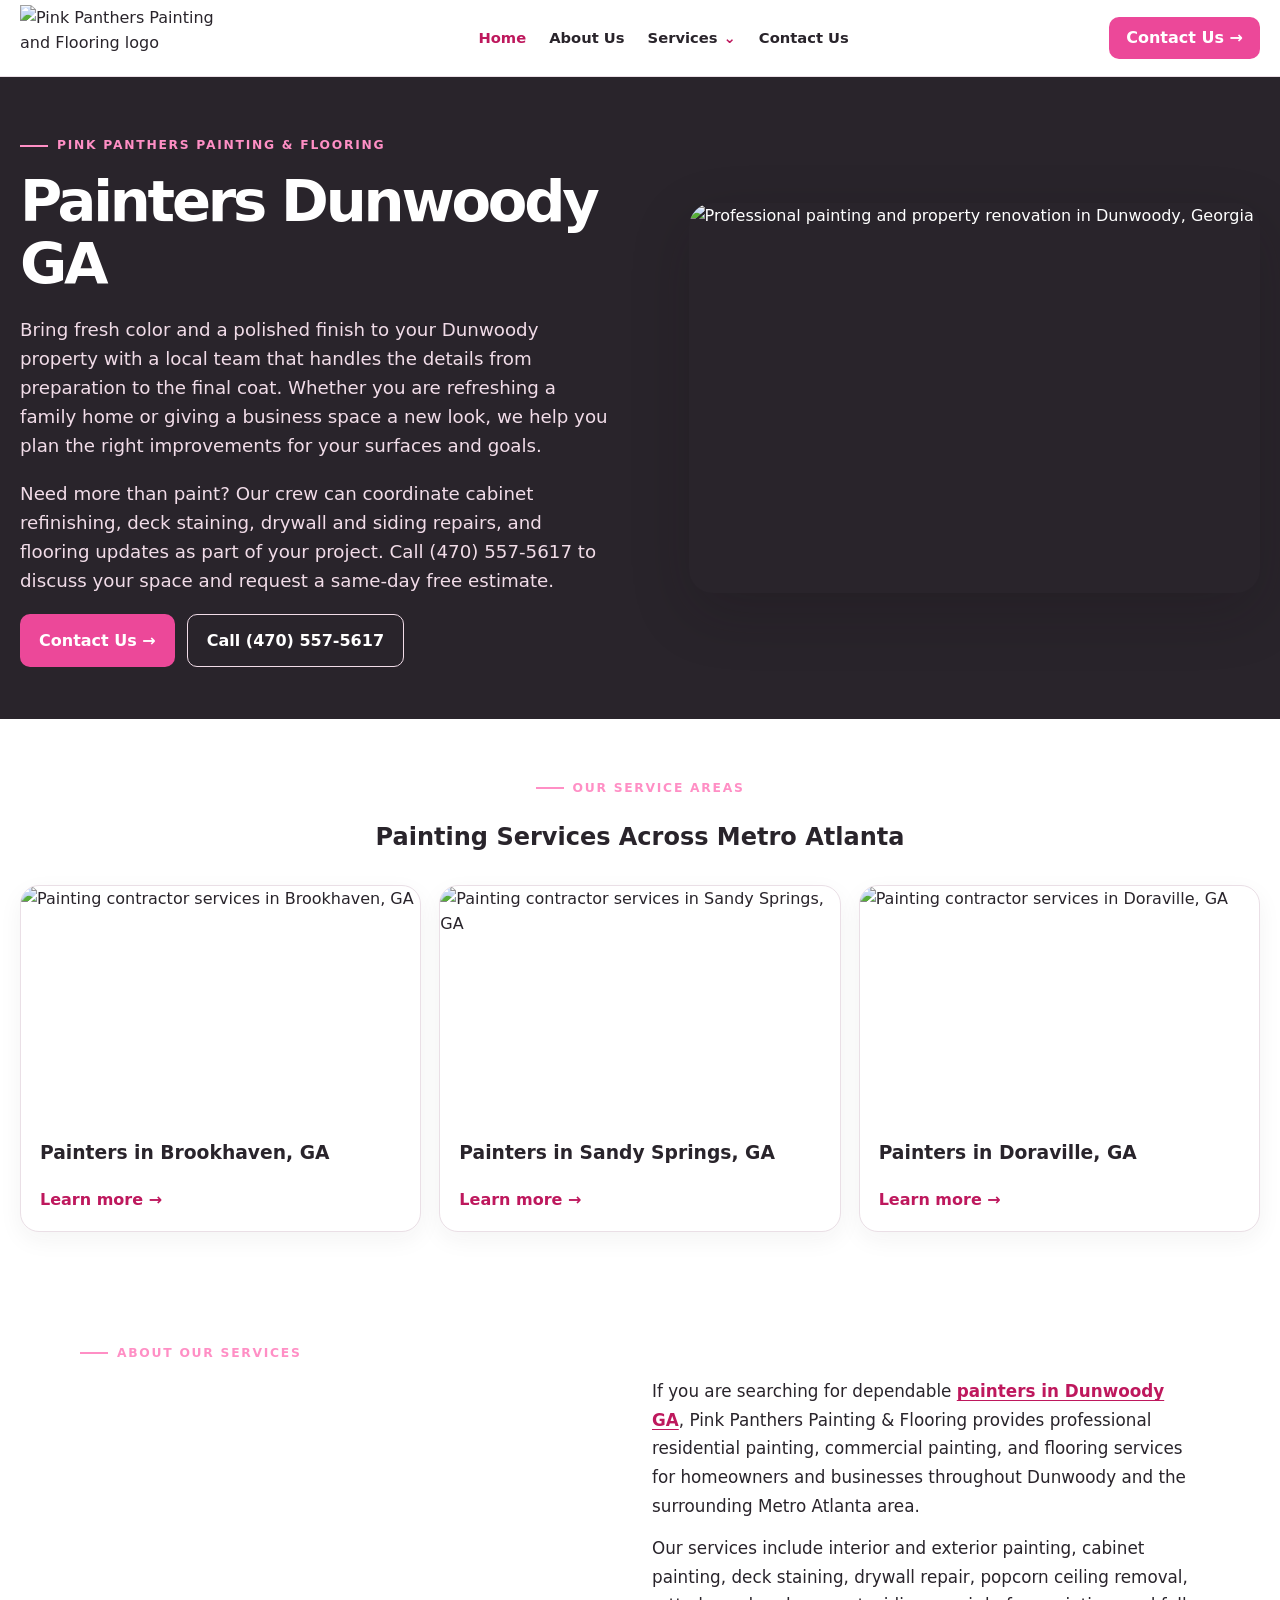
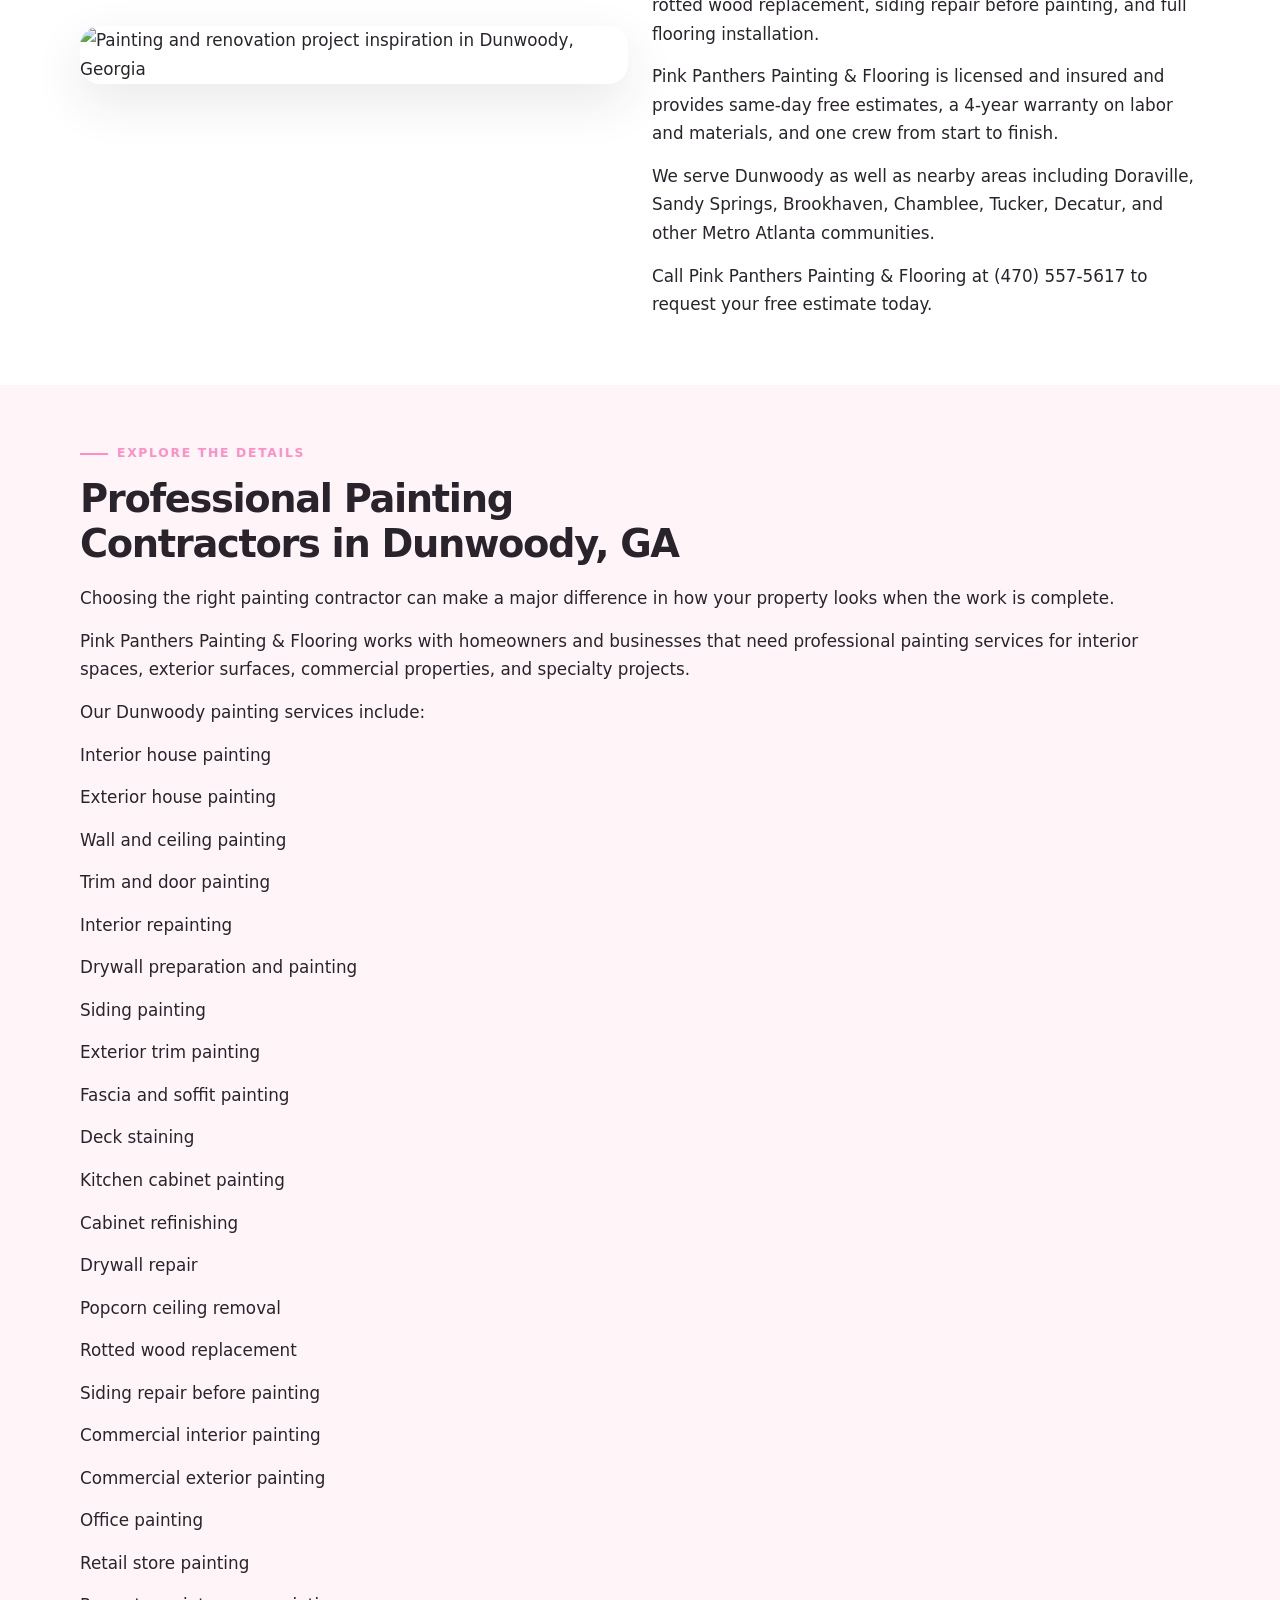
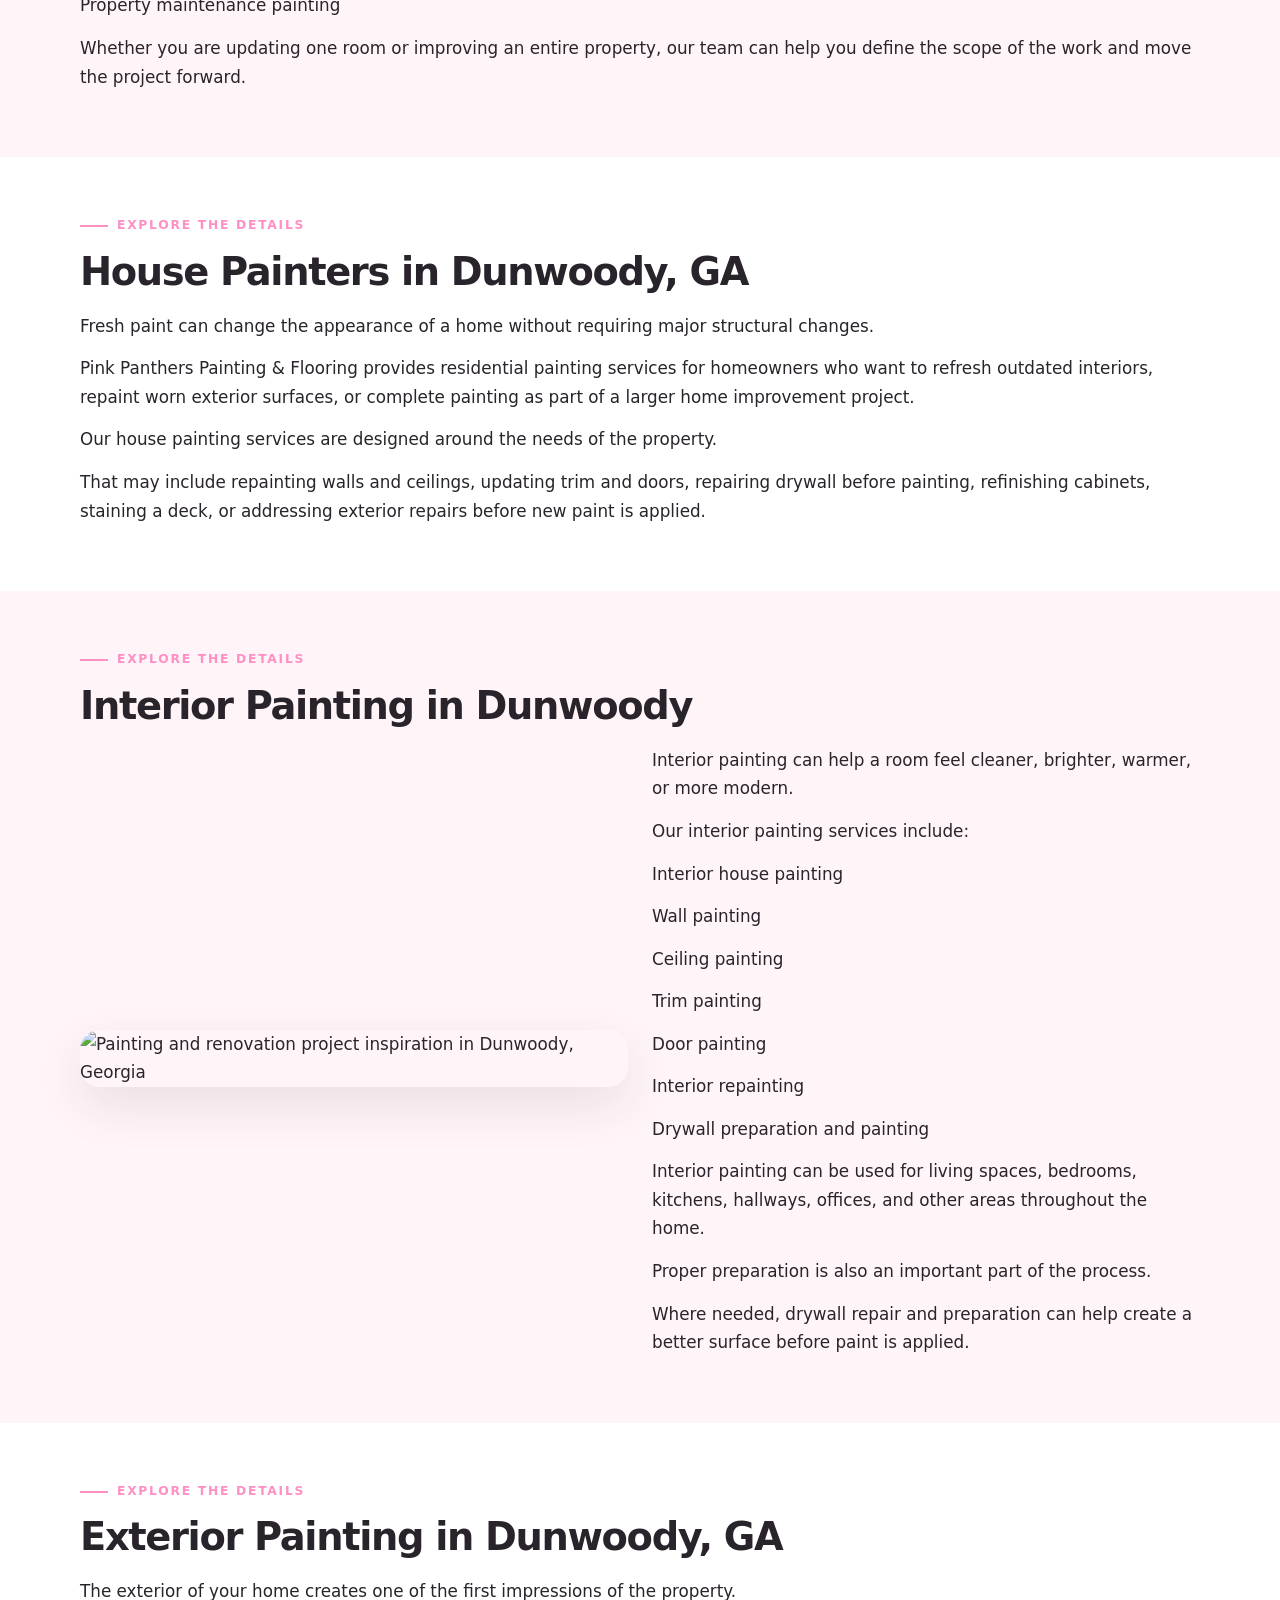
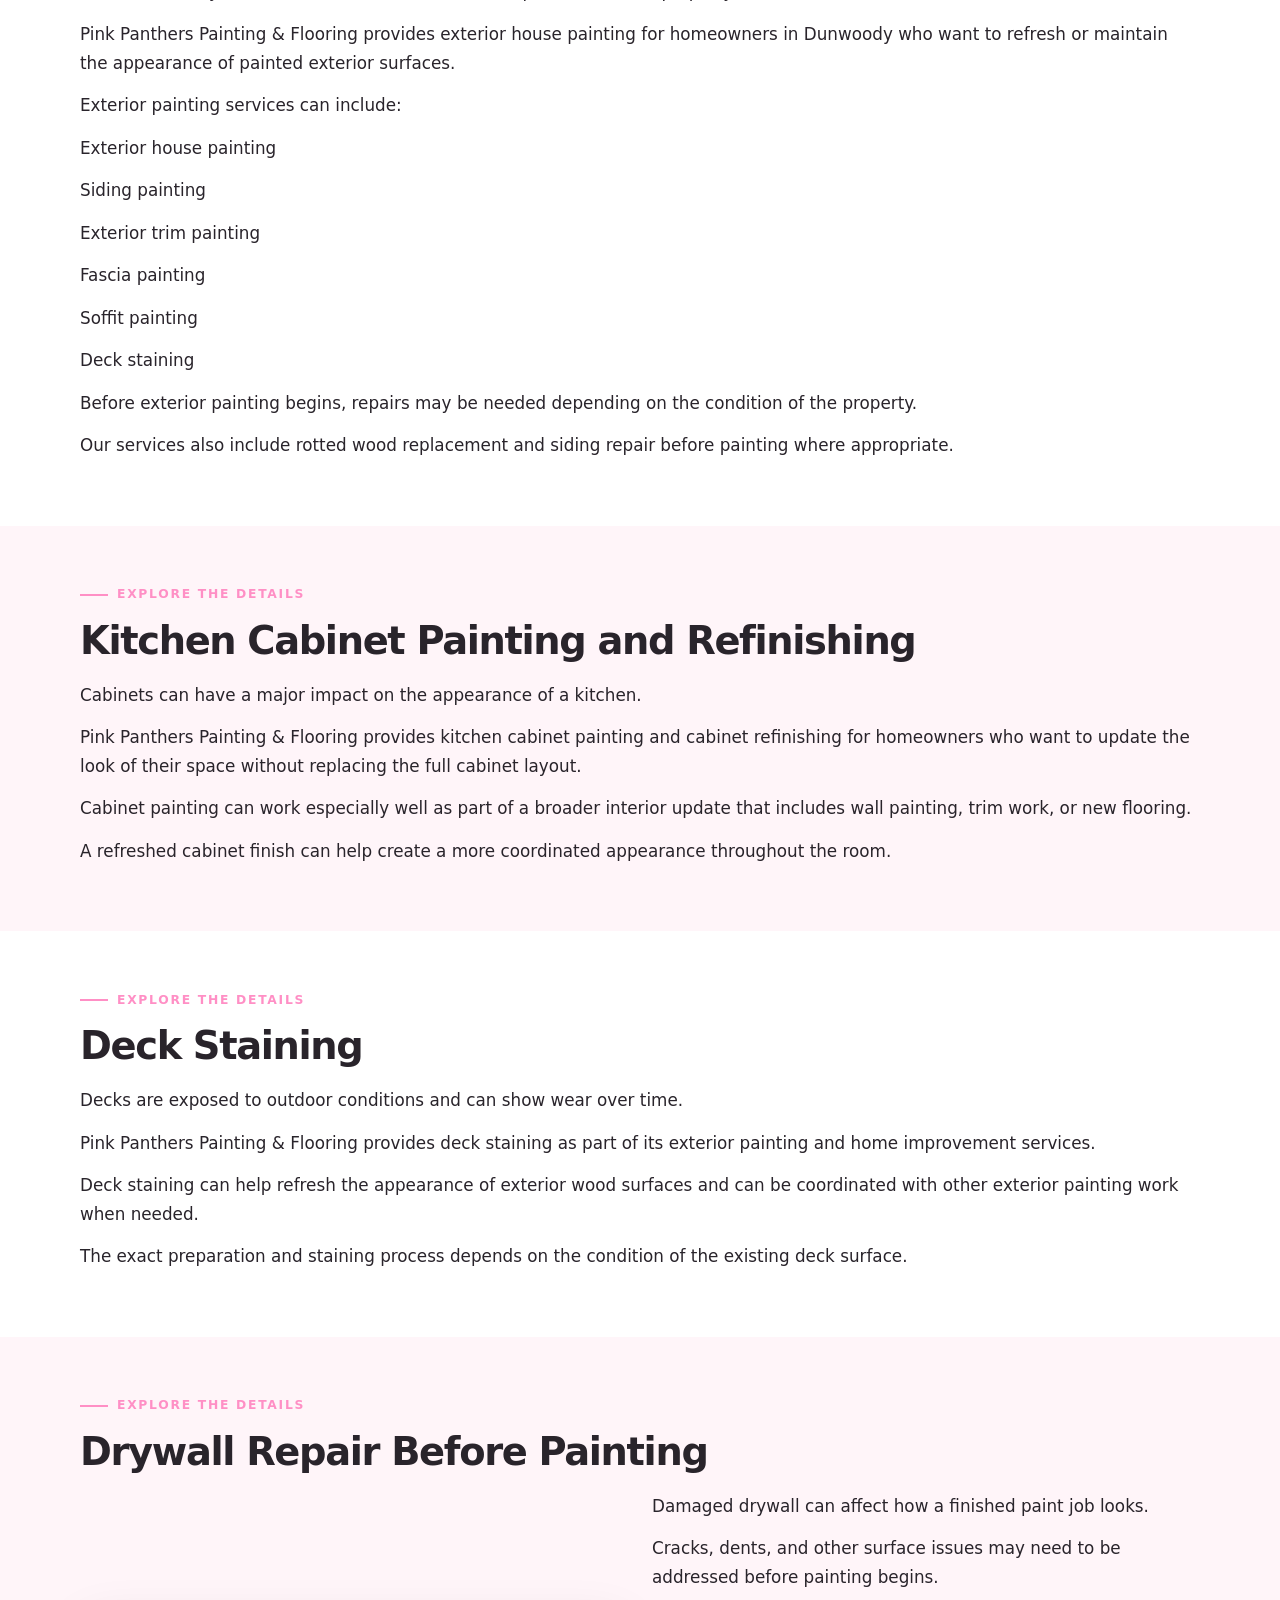
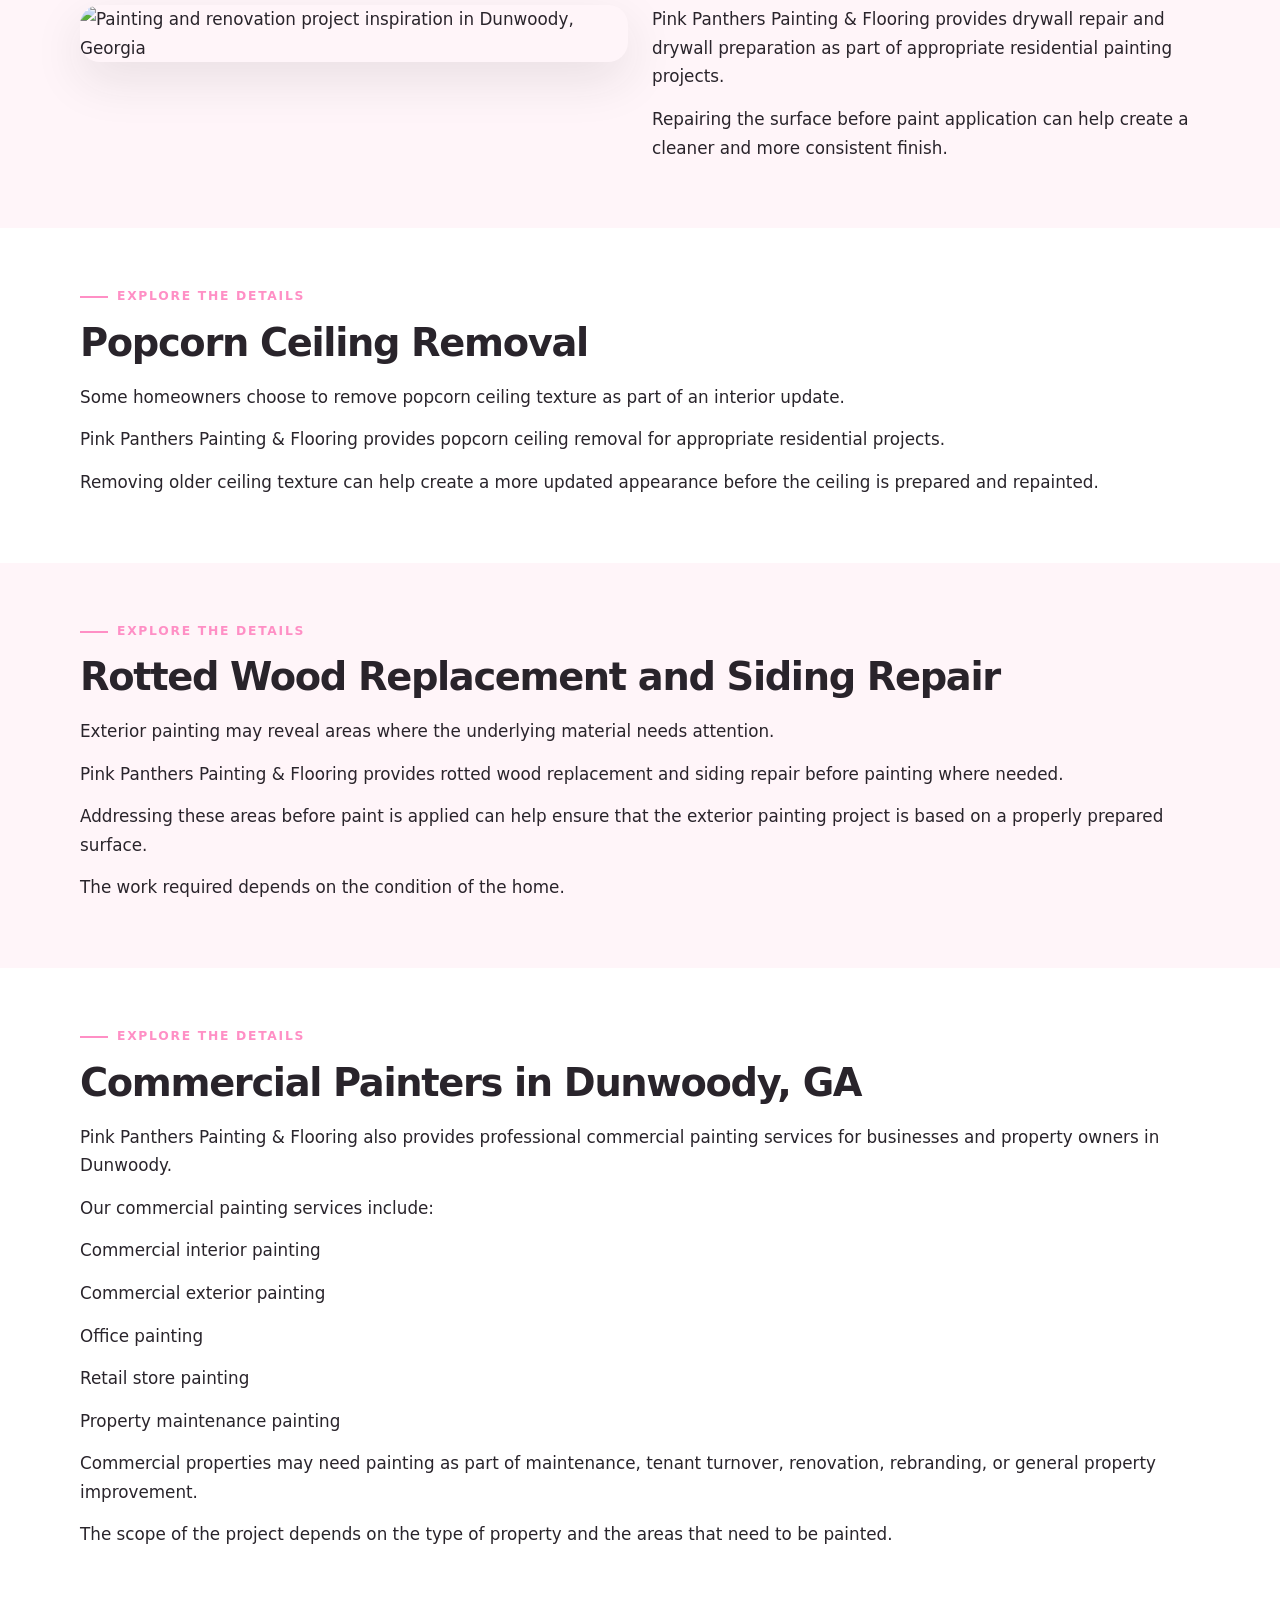
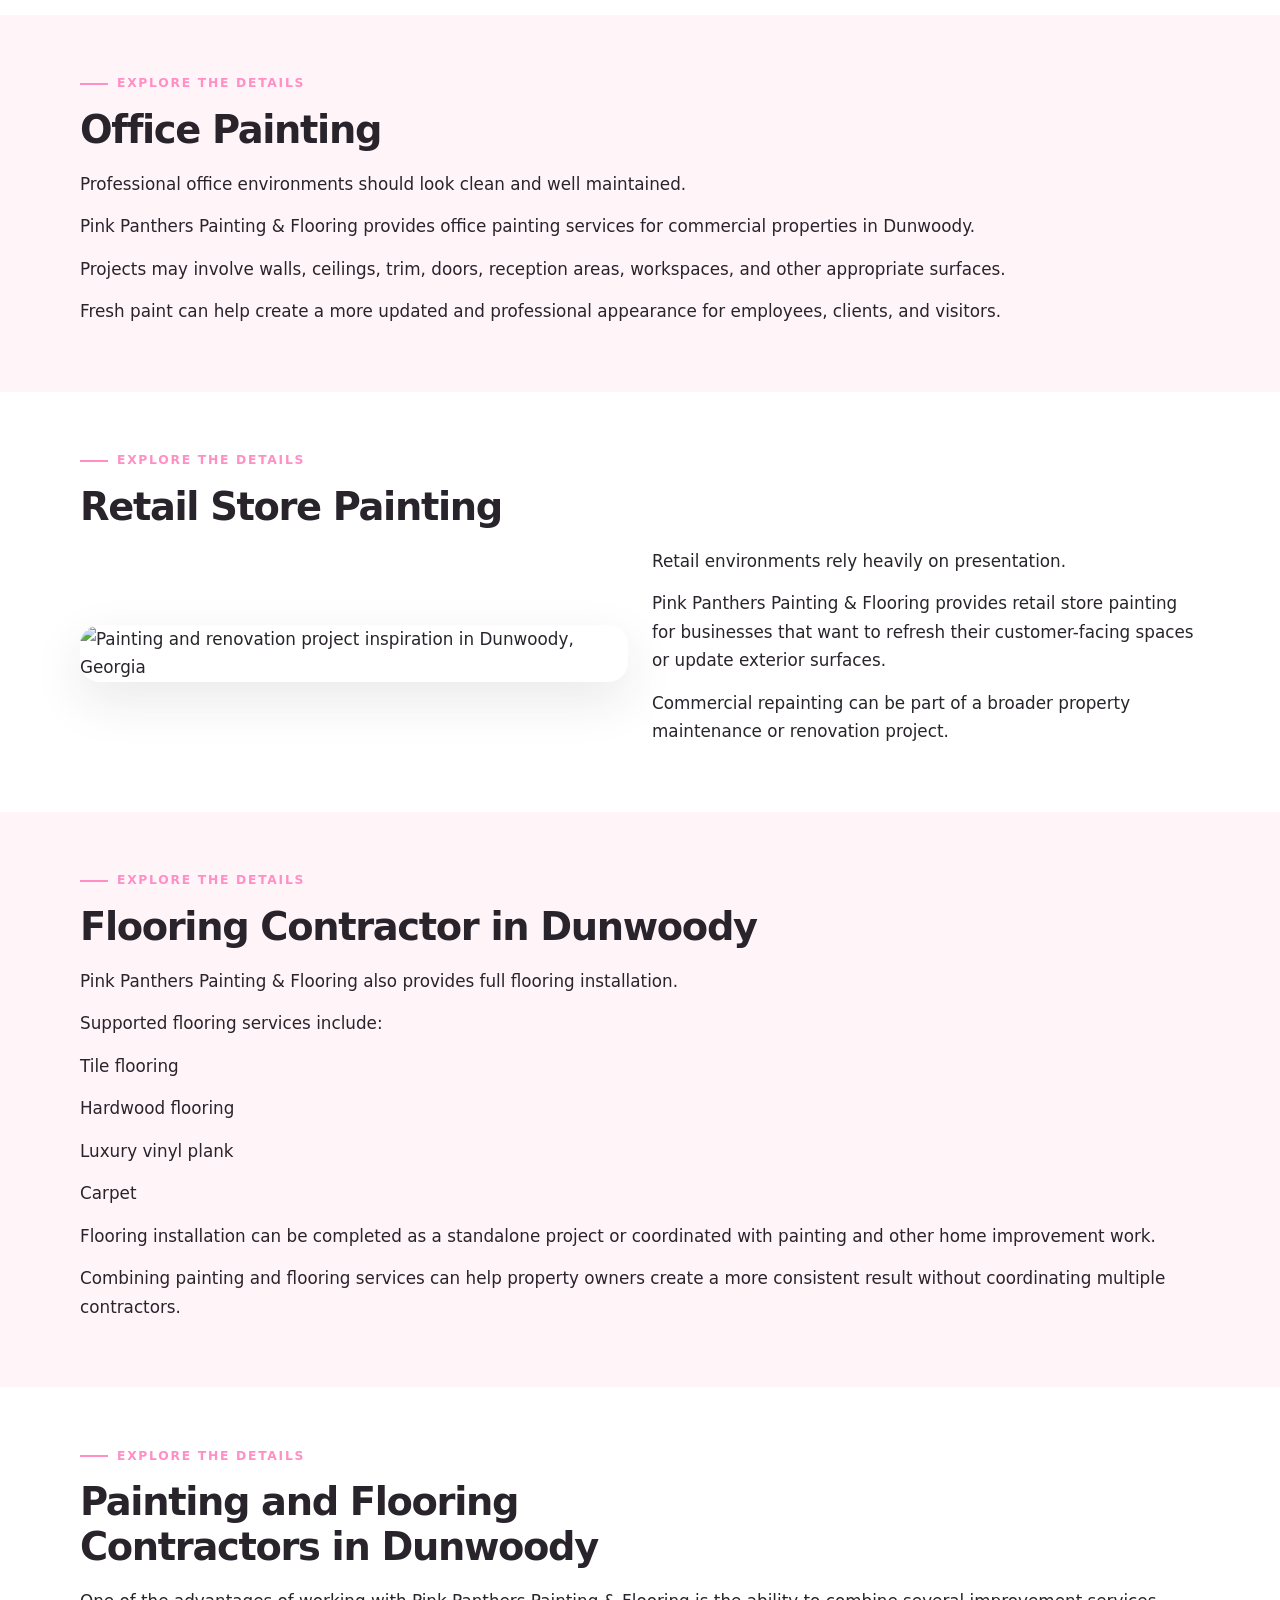
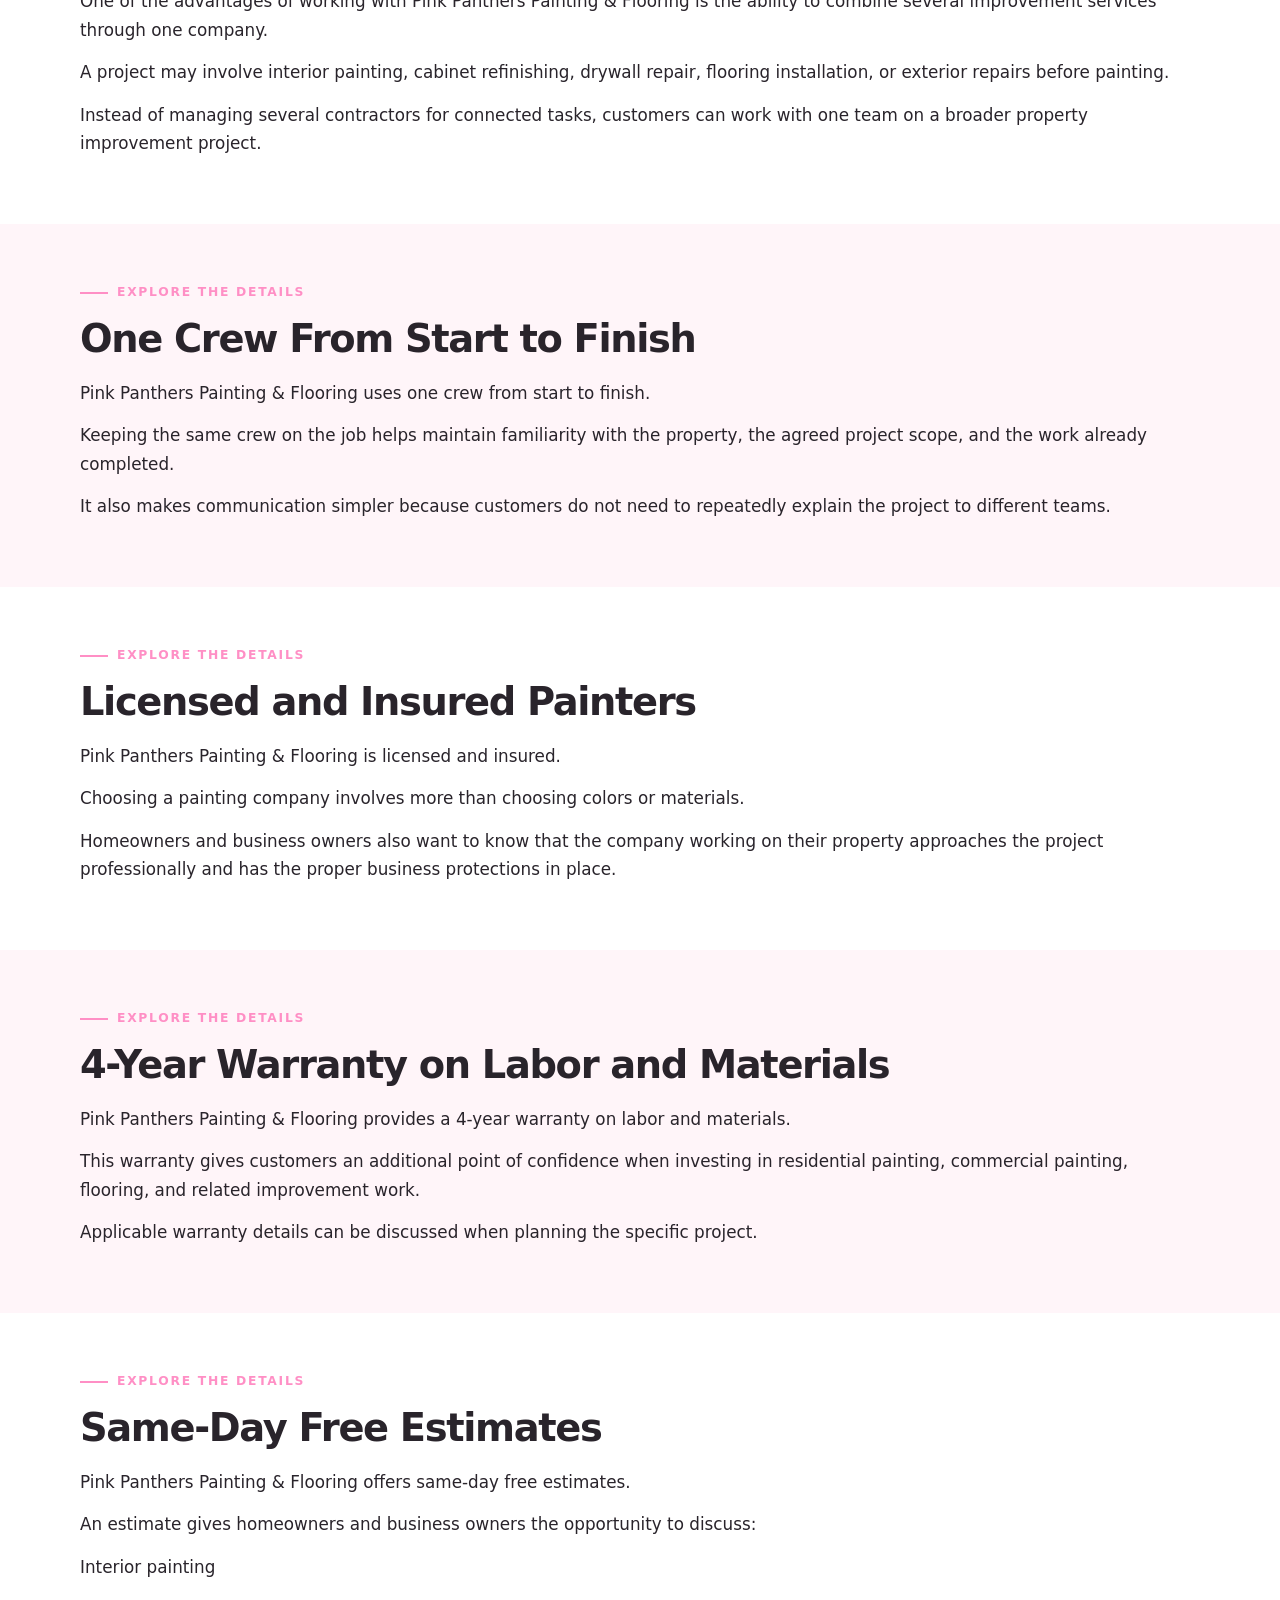
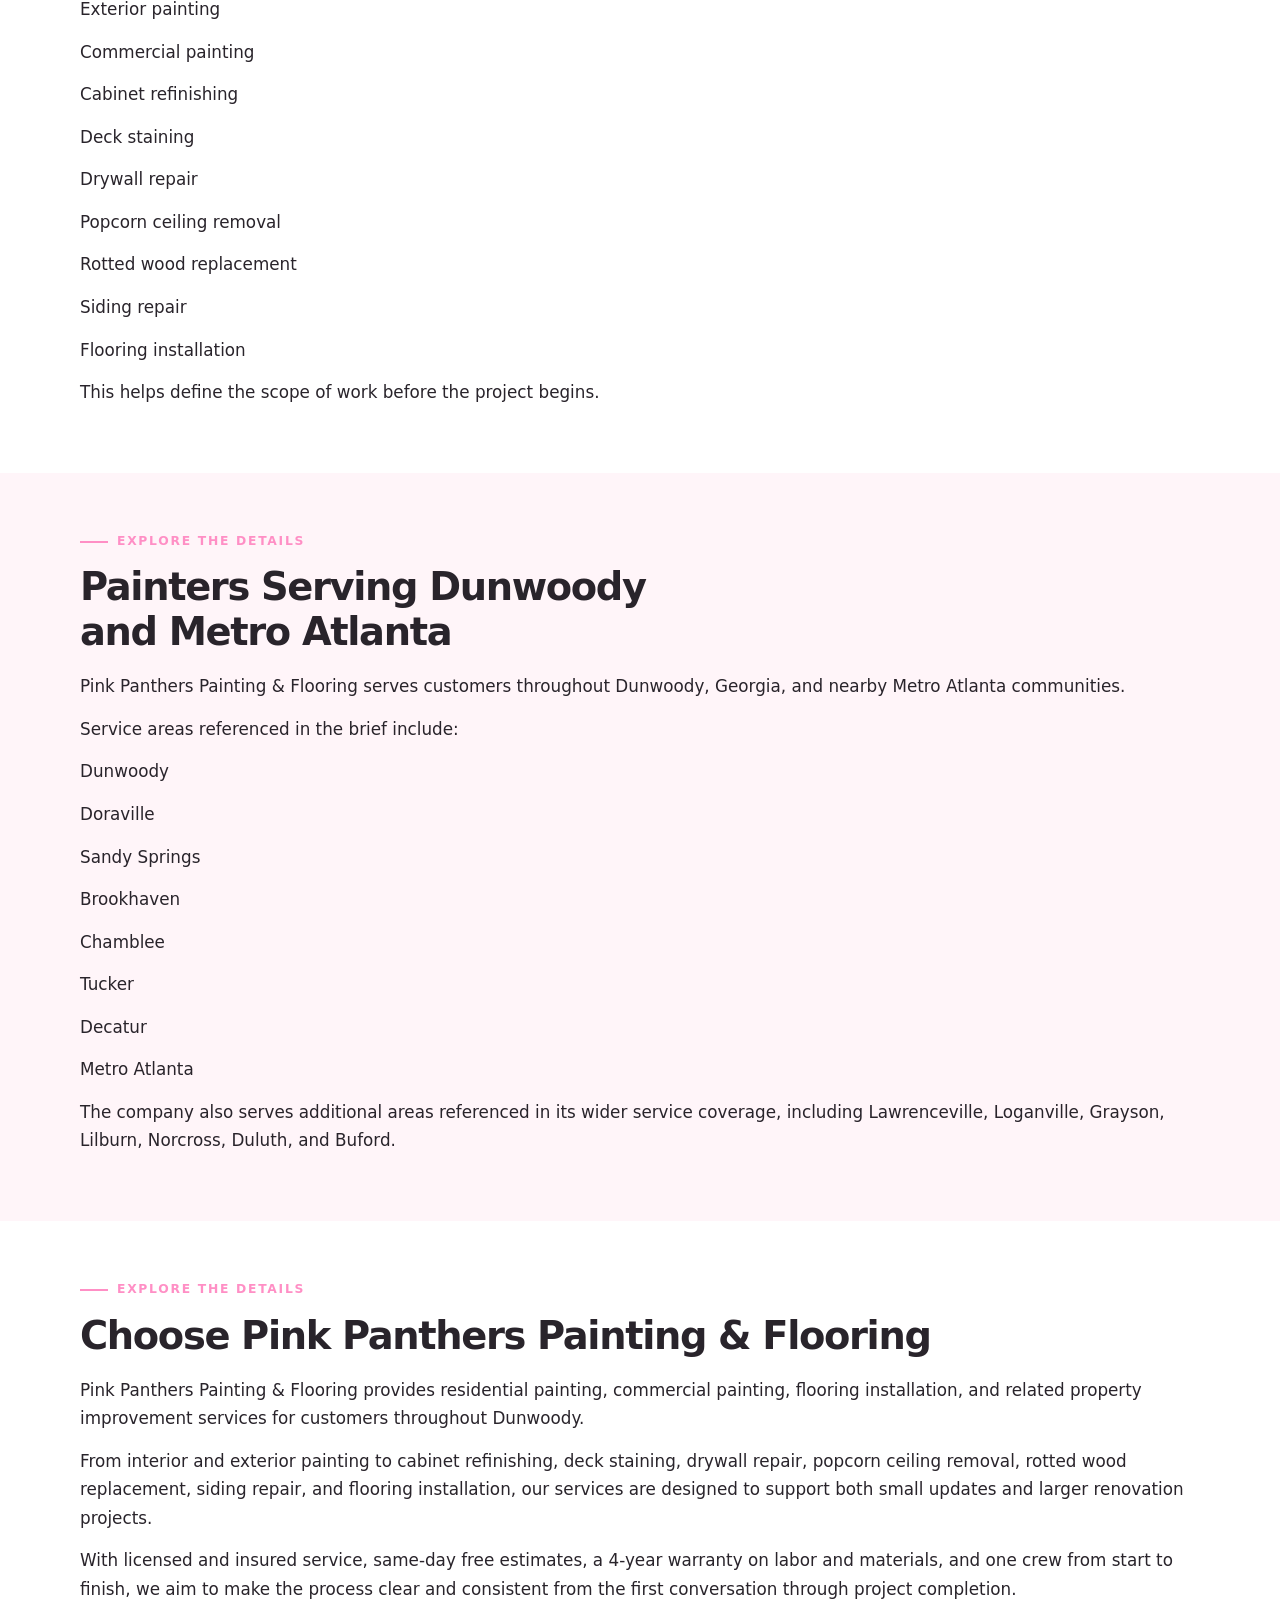
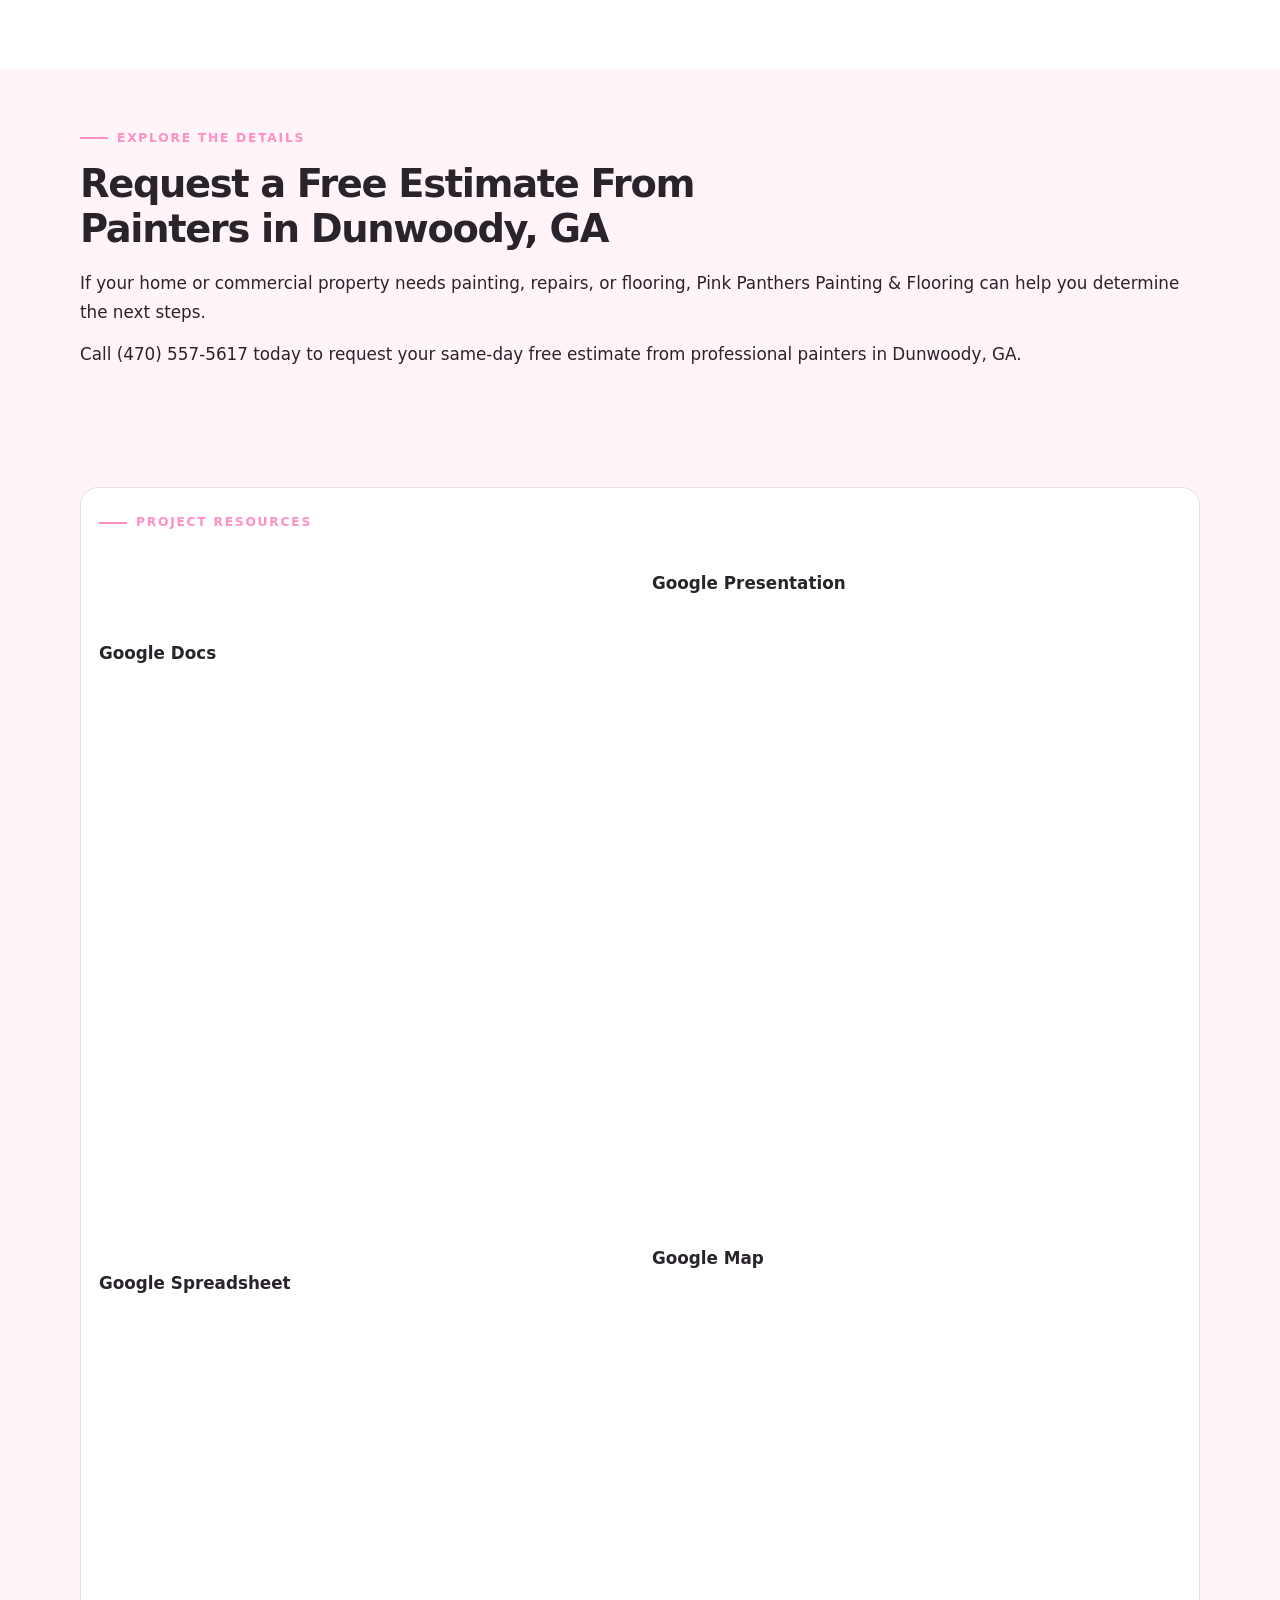
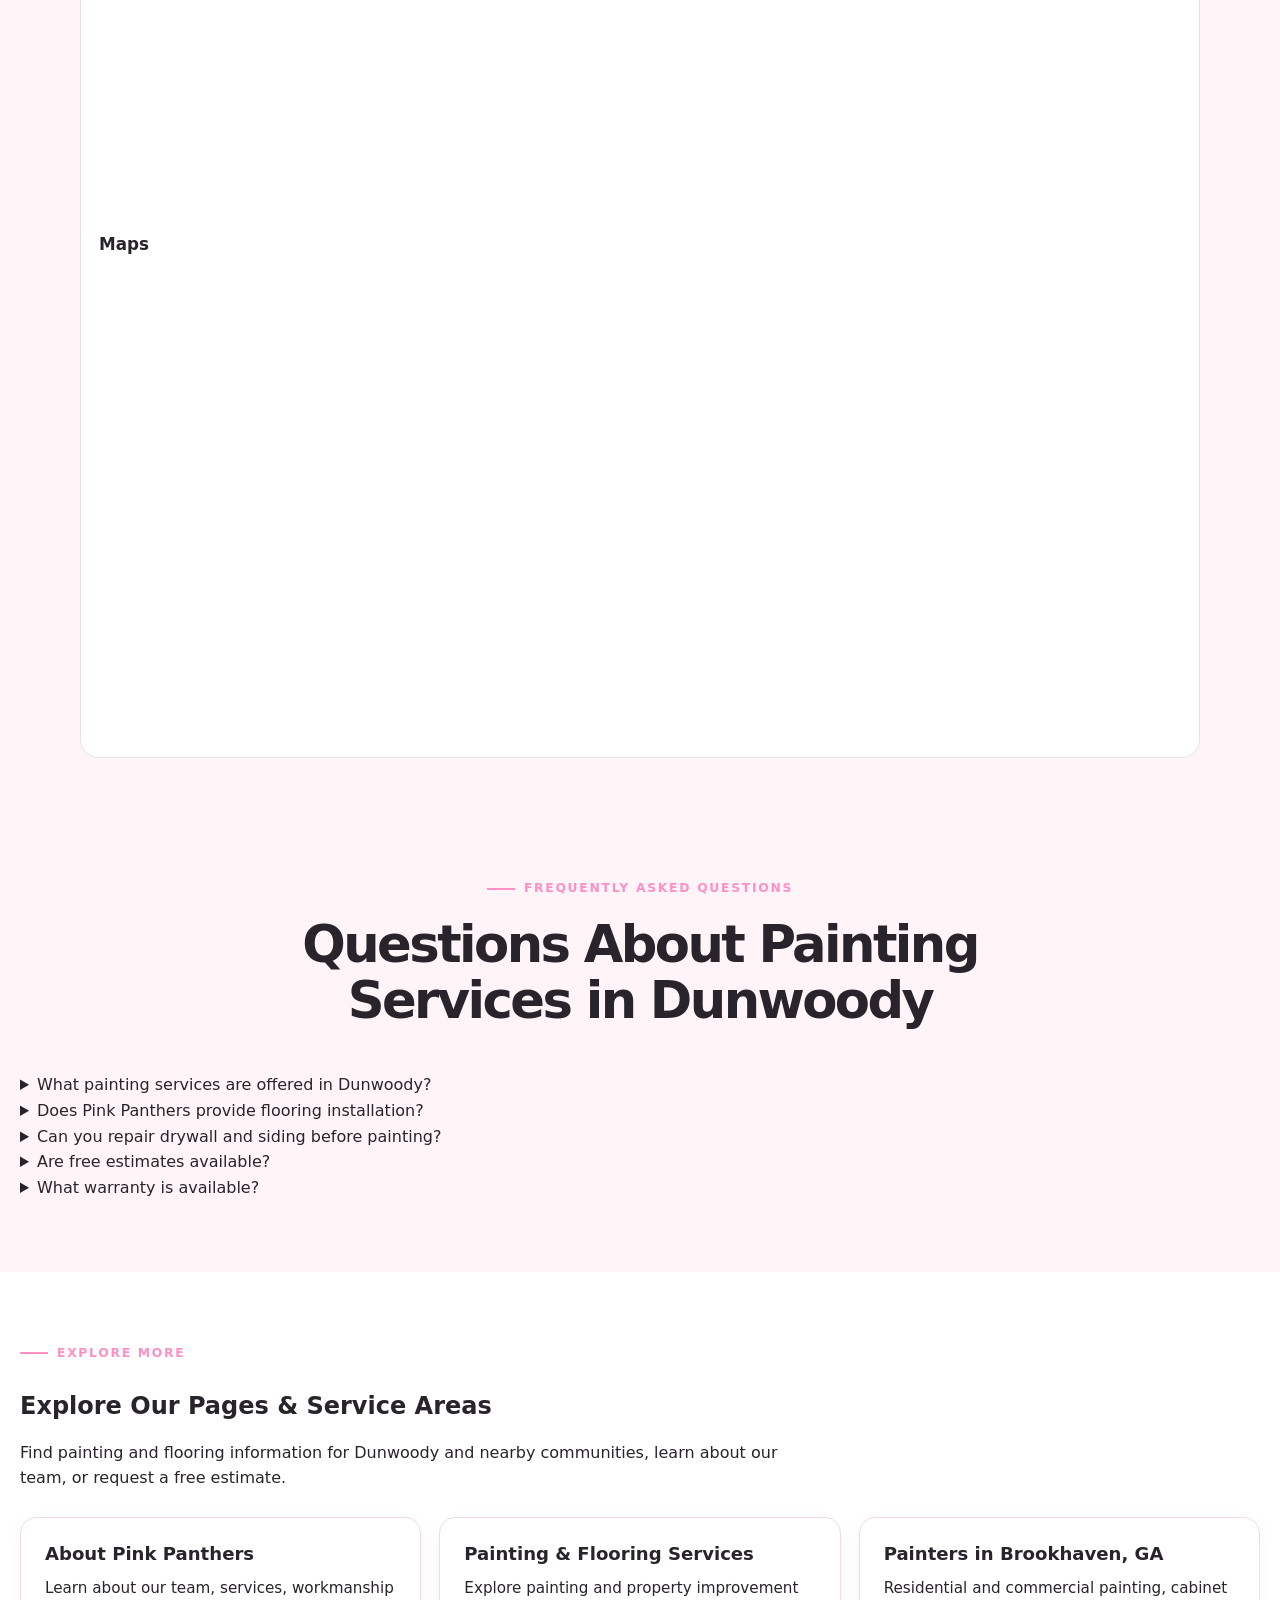
==== index.html @ 86e2c5b1 "Add files via upload" ====
<!DOCTYPE html>

<html lang="en"><head><meta charset="utf-8"/><meta content="width=device-width, initial-scale=1" name="viewport"/><title>Painters Dunwoody GA | Pink Panthers Painting &amp; Flooring</title><meta content="Looking for painters in Dunwoody, GA? Pink Panthers offers residential and commercial painting, cabinet refinishing, repairs, flooring, free estimates, and a 4-year warranty." name="description"/><link href="assets/css/styles.css" rel="stylesheet"/><script type="application/ld+json">{"@context": "https://schema.org", "@graph": [{"@type": "PaintingContractor", "name": "Pink Panthers Painting & Flooring", "telephone": "+1-470-557-5617", "email": "Pinkpantherspainting@gmail.com", "address": {"@type": "PostalAddress", "streetAddress": "6750 Peachtree Industrial Blvd", "addressLocality": "Atlanta", "addressRegion": "GA", "postalCode": "30360", "addressCountry": "US"}}, {"@type": "WebSite", "name": "Pink Panthers Painting & Flooring"}, {"@type": "WebPage", "name": "Painters Dunwoody GA", "description": "Looking for painters in Dunwoody, GA? Pink Panthers offers residential and commercial painting, cabinet refinishing, repairs, flooring, free estimates, and a 4-year warranty."}]}</script></head><body><a class="skip-link" href="#main">Skip to main content</a><header class="site-header"><div class="container nav-wrap"><a aria-current="page" class="brand" href="index.html"><img alt="Pink Panthers Painting and Flooring logo" class="brand-logo" height="88" src="https://pinkpantherspainting.com/wp-content/uploads/2026/04/Pink-Panthers-Painting-Logo-1024x437.webp" width="205"/></a><button aria-controls="primary-navigation" aria-expanded="false" class="menu-toggle" type="button">Menu ☰</button><nav aria-label="Main navigation" class="nav-links" id="primary-navigation"><a aria-current="page" href="index.html">Home</a><a href="about-us.html">About Us</a><details class="nav-dropdown"><summary>Services</summary><div class="nav-dropdown-menu"><a href="painters-brookhaven-ga.html">Brookhaven</a><a href="painters-sandy-springs-ga.html">Sandy Springs</a><a href="painters-doraville-ga.html">Doraville</a></div></details><a href="contact-us.html">Contact Us</a></nav><a class="nav-cta" href="contact-us.html">Contact Us →</a></div></header><main id="main"><section class="editorial-hero"><div class="container editorial-hero-grid"><div><span class="eyebrow">Pink Panthers Painting &amp; Flooring</span><h1>Painters Dunwoody GA</h1><p>Bring fresh color and a polished finish to your Dunwoody property with a local team that handles the details from preparation to the final coat. Whether you are refreshing a family home or giving a business space a new look, we help you plan the right improvements for your surfaces and goals.</p><p>Need more than paint? Our crew can coordinate cabinet refinishing, deck staining, drywall and siding repairs, and flooring updates as part of your project. Call (470) 557-5617 to discuss your space and request a same-day free estimate.</p><div class="hero-actions"><a class="btn" href="contact-us.html">Contact Us →</a><a class="btn-outline" href="tel:+14705575617">Call (470) 557-5617</a></div></div><div class="editorial-hero-image"><img alt="Professional painting and property renovation in Dunwoody, Georgia" fetchpriority="high" src="https://images.unsplash.com/photo-1600566753190-17f0baa2a6c3?auto=format&amp;fit=crop&amp;w=1200&amp;q=82"/></div></div></section><section class="editorial-section services-visual"><div class="container"><div class="section-head"><span class="eyebrow">Our Service Areas</span><h2>Painting Services Across Metro Atlanta</h2></div><div class="service-grid editorial-cards"><article class="service-card"><img alt="Painting contractor services in Brookhaven, GA" loading="lazy" src="https://images.unsplash.com/photo-1600607687920-4e2a09cf159d?auto=format&amp;fit=crop&amp;w=1200&amp;q=82"/><div class="service-content"><h3>Painters in Brookhaven, GA</h3><a class="text-link" href="painters-brookhaven-ga.html">Learn more →</a></div></article><article class="service-card"><img alt="Painting contractor services in Sandy Springs, GA" loading="lazy" src="https://images.unsplash.com/photo-1600585152915-d208bec867a1?auto=format&amp;fit=crop&amp;w=1200&amp;q=82"/><div class="service-content"><h3>Painters in Sandy Springs, GA</h3><a class="text-link" href="painters-sandy-springs-ga.html">Learn more →</a></div></article><article class="service-card"><img alt="Painting contractor services in Doraville, GA" loading="lazy" src="https://images.unsplash.com/photo-1600566753086-00f18fb6b3ea?auto=format&amp;fit=crop&amp;w=1200&amp;q=82"/><div class="service-content"><h3>Painters in Doraville, GA</h3><a class="text-link" href="painters-doraville-ga.html">Learn more →</a></div></article></div></div></section><section class="editorial-section editorial-section--light"><div class="container"><div class="editorial-content editorial-content--0"><span class="eyebrow editorial-label">About our services</span><div class="source-content"><div class="row align-items-center content-block"><div class="col-md-6"><img alt="Painting and renovation project inspiration in Dunwoody, Georgia" loading="lazy" src="https://images.unsplash.com/photo-1600566753190-17f0baa2a6c3?auto=format&amp;fit=crop&amp;w=1200&amp;q=82"/></div><div class="col-md-6"><p>If you are searching for dependable <b><a href="https://pinkpantherspainting.com/">painters in Dunwoody GA</a></b>, Pink Panthers Painting &amp; Flooring provides professional residential painting, commercial painting, and flooring services for homeowners and businesses throughout Dunwoody and the surrounding Metro Atlanta area.</p><p>Our services include interior and exterior painting, cabinet painting, deck staining, drywall repair, popcorn ceiling removal, rotted wood replacement, siding repair before painting, and full flooring installation.</p><p>Pink Panthers Painting &amp; Flooring is licensed and insured and provides same-day free estimates, a 4-year warranty on labor and materials, and one crew from start to finish.</p><p>We serve Dunwoody as well as nearby areas including Doraville, Sandy Springs, Brookhaven, Chamblee, Tucker, Decatur, and other Metro Atlanta communities.</p><p>Call Pink Panthers Painting &amp; Flooring at (470) 557-5617 to request your free estimate today.</p></div></div></div></div></div></section><section class="editorial-section editorial-section--tint"><div class="container"><div class="editorial-content editorial-content--1"><span class="eyebrow editorial-label">Explore the details</span><div class="source-content"><h2>Professional Painting Contractors in Dunwoody, GA</h2><p>Choosing the right painting contractor can make a major difference in how your property looks when the work is complete.</p><p>Pink Panthers Painting &amp; Flooring works with homeowners and businesses that need professional painting services for interior spaces, exterior surfaces, commercial properties, and specialty projects.</p><p>Our Dunwoody painting services include:</p><p>Interior house painting</p><p>Exterior house painting</p><p>Wall and ceiling painting</p><p>Trim and door painting</p><p>Interior repainting</p><p>Drywall preparation and painting</p><p>Siding painting</p><p>Exterior trim painting</p><p>Fascia and soffit painting</p><p>Deck staining</p><p>Kitchen cabinet painting</p><p>Cabinet refinishing</p><p>Drywall repair</p><p>Popcorn ceiling removal</p><p>Rotted wood replacement</p><p>Siding repair before painting</p><p>Commercial interior painting</p><p>Commercial exterior painting</p><p>Office painting</p><p>Retail store painting</p><p>Property maintenance painting</p><p>Whether you are updating one room or improving an entire property, our team can help you define the scope of the work and move the project forward.</p></div></div></div></section><section class="editorial-section editorial-section--light"><div class="container"><div class="editorial-content editorial-content--2"><span class="eyebrow editorial-label">Explore the details</span><div class="source-content"><h2>House Painters in Dunwoody, GA</h2><p>Fresh paint can change the appearance of a home without requiring major structural changes.</p><p>Pink Panthers Painting &amp; Flooring provides residential painting services for homeowners who want to refresh outdated interiors, repaint worn exterior surfaces, or complete painting as part of a larger home improvement project.</p><p>Our house painting services are designed around the needs of the property.</p><p>That may include repainting walls and ceilings, updating trim and doors, repairing drywall before painting, refinishing cabinets, staining a deck, or addressing exterior repairs before new paint is applied.</p></div></div></div></section><section class="editorial-section editorial-section--tint"><div class="container"><div class="editorial-content editorial-content--3"><span class="eyebrow editorial-label">Explore the details</span><div class="source-content"><h2>Interior Painting in Dunwoody</h2><div class="row align-items-center content-block"><div class="col-md-6"><img alt="Painting and renovation project inspiration in Dunwoody, Georgia" loading="lazy" src="https://images.unsplash.com/photo-1600607687939-ce8a6c25118c?auto=format&amp;fit=crop&amp;w=1100&amp;q=82"/></div><div class="col-md-6"><p>Interior painting can help a room feel cleaner, brighter, warmer, or more modern.</p><p>Our interior painting services include:</p><p>Interior house painting</p><p>Wall painting</p><p>Ceiling painting</p><p>Trim painting</p><p>Door painting</p><p>Interior repainting</p><p>Drywall preparation and painting</p><p>Interior painting can be used for living spaces, bedrooms, kitchens, hallways, offices, and other areas throughout the home.</p><p>Proper preparation is also an important part of the process.</p><p>Where needed, drywall repair and preparation can help create a better surface before paint is applied.</p></div></div></div></div></div></section><section class="editorial-section editorial-section--light"><div class="container"><div class="editorial-content editorial-content--4"><span class="eyebrow editorial-label">Explore the details</span><div class="source-content"><h2>Exterior Painting in Dunwoody, GA</h2><p>The exterior of your home creates one of the first impressions of the property.</p><p>Pink Panthers Painting &amp; Flooring provides exterior house painting for homeowners in Dunwoody who want to refresh or maintain the appearance of painted exterior surfaces.</p><p>Exterior painting services can include:</p><p>Exterior house painting</p><p>Siding painting</p><p>Exterior trim painting</p><p>Fascia painting</p><p>Soffit painting</p><p>Deck staining</p><p>Before exterior painting begins, repairs may be needed depending on the condition of the property.</p><p>Our services also include rotted wood replacement and siding repair before painting where appropriate.</p></div></div></div></section><section class="editorial-section editorial-section--tint"><div class="container"><div class="editorial-content editorial-content--5"><span class="eyebrow editorial-label">Explore the details</span><div class="source-content"><h2>Kitchen Cabinet Painting and Refinishing</h2><p>Cabinets can have a major impact on the appearance of a kitchen.</p><p>Pink Panthers Painting &amp; Flooring provides kitchen cabinet painting and cabinet refinishing for homeowners who want to update the look of their space without replacing the full cabinet layout.</p><p>Cabinet painting can work especially well as part of a broader interior update that includes wall painting, trim work, or new flooring.</p><p>A refreshed cabinet finish can help create a more coordinated appearance throughout the room.</p></div></div></div></section><section class="editorial-section editorial-section--light"><div class="container"><div class="editorial-content editorial-content--6"><span class="eyebrow editorial-label">Explore the details</span><div class="source-content"><h2>Deck Staining</h2><p>Decks are exposed to outdoor conditions and can show wear over time.</p><p>Pink Panthers Painting &amp; Flooring provides deck staining as part of its exterior painting and home improvement services.</p><p>Deck staining can help refresh the appearance of exterior wood surfaces and can be coordinated with other exterior painting work when needed.</p><p>The exact preparation and staining process depends on the condition of the existing deck surface.</p></div></div></div></section><section class="editorial-section editorial-section--tint"><div class="container"><div class="editorial-content editorial-content--7"><span class="eyebrow editorial-label">Explore the details</span><div class="source-content"><h2>Drywall Repair Before Painting</h2><div class="row align-items-center content-block"><div class="col-md-6"><img alt="Painting and renovation project inspiration in Dunwoody, Georgia" loading="lazy" src="https://images.unsplash.com/photo-1600585154340-be6161a56a0c?auto=format&amp;fit=crop&amp;w=1100&amp;q=82"/></div><div class="col-md-6"><p>Damaged drywall can affect how a finished paint job looks.</p><p>Cracks, dents, and other surface issues may need to be addressed before painting begins.</p><p>Pink Panthers Painting &amp; Flooring provides drywall repair and drywall preparation as part of appropriate residential painting projects.</p><p>Repairing the surface before paint application can help create a cleaner and more consistent finish.</p></div></div></div></div></div></section><section class="editorial-section editorial-section--light"><div class="container"><div class="editorial-content editorial-content--8"><span class="eyebrow editorial-label">Explore the details</span><div class="source-content"><h2>Popcorn Ceiling Removal</h2><p>Some homeowners choose to remove popcorn ceiling texture as part of an interior update.</p><p>Pink Panthers Painting &amp; Flooring provides popcorn ceiling removal for appropriate residential projects.</p><p>Removing older ceiling texture can help create a more updated appearance before the ceiling is prepared and repainted.</p></div></div></div></section><section class="editorial-section editorial-section--tint"><div class="container"><div class="editorial-content editorial-content--9"><span class="eyebrow editorial-label">Explore the details</span><div class="source-content"><h2>Rotted Wood Replacement and Siding Repair</h2><p>Exterior painting may reveal areas where the underlying material needs attention.</p><p>Pink Panthers Painting &amp; Flooring provides rotted wood replacement and siding repair before painting where needed.</p><p>Addressing these areas before paint is applied can help ensure that the exterior painting project is based on a properly prepared surface.</p><p>The work required depends on the condition of the home.</p></div></div></div></section><section class="editorial-section editorial-section--light"><div class="container"><div class="editorial-content editorial-content--10"><span class="eyebrow editorial-label">Explore the details</span><div class="source-content"><h2>Commercial Painters in Dunwoody, GA</h2><p>Pink Panthers Painting &amp; Flooring also provides professional commercial painting services for businesses and property owners in Dunwoody.</p><p>Our commercial painting services include:</p><p>Commercial interior painting</p><p>Commercial exterior painting</p><p>Office painting</p><p>Retail store painting</p><p>Property maintenance painting</p><p>Commercial properties may need painting as part of maintenance, tenant turnover, renovation, rebranding, or general property improvement.</p><p>The scope of the project depends on the type of property and the areas that need to be painted.</p></div></div></div></section><section class="editorial-section editorial-section--tint"><div class="container"><div class="editorial-content editorial-content--11"><span class="eyebrow editorial-label">Explore the details</span><div class="source-content"><h2>Office Painting</h2><p>Professional office environments should look clean and well maintained.</p><p>Pink Panthers Painting &amp; Flooring provides office painting services for commercial properties in Dunwoody.</p><p>Projects may involve walls, ceilings, trim, doors, reception areas, workspaces, and other appropriate surfaces.</p><p>Fresh paint can help create a more updated and professional appearance for employees, clients, and visitors.</p></div></div></div></section><section class="editorial-section editorial-section--light"><div class="container"><div class="editorial-content editorial-content--12"><span class="eyebrow editorial-label">Explore the details</span><div class="source-content"><h2>Retail Store Painting</h2><div class="row align-items-center content-block"><div class="col-md-6"><img alt="Painting and renovation project inspiration in Dunwoody, Georgia" loading="lazy" src="https://images.unsplash.com/photo-1600607687939-ce8a6c25118c?auto=format&amp;fit=crop&amp;w=1100&amp;q=82"/></div><div class="col-md-6"><p>Retail environments rely heavily on presentation.</p><p>Pink Panthers Painting &amp; Flooring provides retail store painting for businesses that want to refresh their customer-facing spaces or update exterior surfaces.</p><p>Commercial repainting can be part of a broader property maintenance or renovation project.</p></div></div></div></div></div></section><section class="editorial-section editorial-section--tint"><div class="container"><div class="editorial-content editorial-content--13"><span class="eyebrow editorial-label">Explore the details</span><div class="source-content"><h2>Flooring Contractor in Dunwoody</h2><p>Pink Panthers Painting &amp; Flooring also provides full flooring installation.</p><p>Supported flooring services include:</p><p>Tile flooring</p><p>Hardwood flooring</p><p>Luxury vinyl plank</p><p>Carpet</p><p>Flooring installation can be completed as a standalone project or coordinated with painting and other home improvement work.</p><p>Combining painting and flooring services can help property owners create a more consistent result without coordinating multiple contractors.</p></div></div></div></section><section class="editorial-section editorial-section--light"><div class="container"><div class="editorial-content editorial-content--14"><span class="eyebrow editorial-label">Explore the details</span><div class="source-content"><h2>Painting and Flooring Contractors in Dunwoody</h2><p>One of the advantages of working with Pink Panthers Painting &amp; Flooring is the ability to combine several improvement services through one company.</p><p>A project may involve interior painting, cabinet refinishing, drywall repair, flooring installation, or exterior repairs before painting.</p><p>Instead of managing several contractors for connected tasks, customers can work with one team on a broader property improvement project.</p></div></div></div></section><section class="editorial-section editorial-section--tint"><div class="container"><div class="editorial-content editorial-content--15"><span class="eyebrow editorial-label">Explore the details</span><div class="source-content"><h2>One Crew From Start to Finish</h2><p>Pink Panthers Painting &amp; Flooring uses one crew from start to finish.</p><p>Keeping the same crew on the job helps maintain familiarity with the property, the agreed project scope, and the work already completed.</p><p>It also makes communication simpler because customers do not need to repeatedly explain the project to different teams.</p></div></div></div></section><section class="editorial-section editorial-section--light"><div class="container"><div class="editorial-content editorial-content--16"><span class="eyebrow editorial-label">Explore the details</span><div class="source-content"><h2>Licensed and Insured Painters</h2><p>Pink Panthers Painting &amp; Flooring is licensed and insured.</p><p>Choosing a painting company involves more than choosing colors or materials.</p><p>Homeowners and business owners also want to know that the company working on their property approaches the project professionally and has the proper business protections in place.</p></div></div></div></section><section class="editorial-section editorial-section--tint"><div class="container"><div class="editorial-content editorial-content--17"><span class="eyebrow editorial-label">Explore the details</span><div class="source-content"><h2>4-Year Warranty on Labor and Materials</h2><p>Pink Panthers Painting &amp; Flooring provides a 4-year warranty on labor and materials.</p><p>This warranty gives customers an additional point of confidence when investing in residential painting, commercial painting, flooring, and related improvement work.</p><p>Applicable warranty details can be discussed when planning the specific project.</p></div></div></div></section><section class="editorial-section editorial-section--light"><div class="container"><div class="editorial-content editorial-content--18"><span class="eyebrow editorial-label">Explore the details</span><div class="source-content"><h2>Same-Day Free Estimates</h2><p>Pink Panthers Painting &amp; Flooring offers same-day free estimates.</p><p>An estimate gives homeowners and business owners the opportunity to discuss:</p><p>Interior painting</p><p>Exterior painting</p><p>Commercial painting</p><p>Cabinet refinishing</p><p>Deck staining</p><p>Drywall repair</p><p>Popcorn ceiling removal</p><p>Rotted wood replacement</p><p>Siding repair</p><p>Flooring installation</p><p>This helps define the scope of work before the project begins.</p></div></div></div></section><section class="editorial-section editorial-section--tint"><div class="container"><div class="editorial-content editorial-content--19"><span class="eyebrow editorial-label">Explore the details</span><div class="source-content"><h2>Painters Serving Dunwoody and Metro Atlanta</h2><p>Pink Panthers Painting &amp; Flooring serves customers throughout Dunwoody, Georgia, and nearby Metro Atlanta communities.</p><p>Service areas referenced in the brief include:</p><p>Dunwoody</p><p>Doraville</p><p>Sandy Springs</p><p>Brookhaven</p><p>Chamblee</p><p>Tucker</p><p>Decatur</p><p>Metro Atlanta</p><p>The company also serves additional areas referenced in its wider service coverage, including Lawrenceville, Loganville, Grayson, Lilburn, Norcross, Duluth, and Buford.</p></div></div></div></section><section class="editorial-section editorial-section--light"><div class="container"><div class="editorial-content editorial-content--20"><span class="eyebrow editorial-label">Explore the details</span><div class="source-content"><h2>Choose Pink Panthers Painting &amp; Flooring</h2><p>Pink Panthers Painting &amp; Flooring provides residential painting, commercial painting, flooring installation, and related property improvement services for customers throughout Dunwoody.</p><p>From interior and exterior painting to cabinet refinishing, deck staining, drywall repair, popcorn ceiling removal, rotted wood replacement, siding repair, and flooring installation, our services are designed to support both small updates and larger renovation projects.</p><p>With licensed and insured service, same-day free estimates, a 4-year warranty on labor and materials, and one crew from start to finish, we aim to make the process clear and consistent from the first conversation through project completion.</p></div></div></div></section><section class="editorial-section editorial-section--tint"><div class="container"><div class="editorial-content editorial-content--21"><span class="eyebrow editorial-label">Explore the details</span><div class="source-content"><h2>Request a Free Estimate From Painters in Dunwoody, GA</h2><p>If your home or commercial property needs painting, repairs, or flooring, Pink Panthers Painting &amp; Flooring can help you determine the next steps.</p><p>Call (470) 557-5617 today to request your same-day free estimate from professional painters in Dunwoody, GA.</p></div></div></div></section><section class="editorial-section embed-showcase"><div class="container"><div class="editorial-content editorial-content--1" data-source-section="8"><span class="eyebrow editorial-label">Project resources</span><div class="source-content"><div class="row g-4 mt-4">
<div class="col-md-6">
<h4 class="mb-2">Google Docs</h4>
<div class="embed-wrapper"><iframe loading="lazy" referrerpolicy="strict-origin-when-cross-origin" src="https://docs.google.com/document/d/e/2PACX-1vQ08IqeEwT8X4EBOzzbgVS-NocZwNyqEthnQOG1FkdmD0_3u7eFPrsLc4qccilP3QL0WCmIv-erC0Jp/pub?embedded=true" title="Pink Panthers Google document"></iframe></div>
</div>
<div class="col-md-6">
<h4 class="mb-2">Google Presentation</h4>
<div class="embed-wrapper"><iframe allowfullscreen="true" frameborder="0" height="569" loading="lazy" mozallowfullscreen="true" referrerpolicy="strict-origin-when-cross-origin" src="https://docs.google.com/presentation/d/e/2PACX-1vTP4lXLlqsPvFjuIzMvUuOhEXiJJSKsEmNkbh-P5MdWZnGDD-S7eMFuFWImVUmwk9YJsQbPVkWSsZr8/pubembed?start=false&amp;loop=false&amp;delayms=3000" title="Pink Panthers Google slides" webkitallowfullscreen="true" width="960"></iframe></div>
</div>
<div class="col-md-6">
<h4 class="mb-2">Google Spreadsheet</h4>
<div class="embed-wrapper"><iframe loading="lazy" referrerpolicy="strict-origin-when-cross-origin" src="https://docs.google.com/spreadsheets/d/e/2PACX-1vRiyrvXKxdELqPvE8699zwfGYhlIie5_O-klpXmsp81xDIg24VGuq7VT8foS-9vihGll8B7WUcjubmY/pubhtml?widget=true&amp;headers=false" title="Pink Panthers spreadsheet"></iframe></div>
</div>
<div class="col-md-6">
<h4 class="mb-2">Google Map</h4>
<div class="embed-wrapper"><iframe height="480" loading="lazy" referrerpolicy="strict-origin-when-cross-origin" src="https://www.google.com/maps/d/embed?mid=1vKIAyxqDhaGCptytNTkBxx1bdJaziQ8&amp;ehbc=2E312F" title="Pink Panthers service area map" width="640"></iframe></div>
</div>
<div class="col-md-6">
<h4 class="mb-2">Maps</h4>
<div class="embed-wrapper"><iframe src="https://www.google.com/maps/embed?pb=!1m18!1m12!1m3!1d423968.6073200382!2d-84.3242735!3d33.8830925!2m3!1f0!2f0!3f0!3m2!1i1024!2i768!4f13.1!3m3!1m2!1s0x200fd6dfb93228df%3A0xb314a1adb6055619!2sPink%20Panthers%20Painting%20and%20Flooring!5e0!3m2!1sen!2sin!4v1793267173815!5m2!1sen!2sin" width="600" height="450" style="border:0;" allowfullscreen="" loading="lazy" referrerpolicy="strict-origin-when-cross-origin"></iframe></div>
</div>
</div></div></div></div></section><section class="faq-section" id="faqs"><div class="container"><div class="faq-heading"><span class="eyebrow">Frequently Asked Questions</span><h2>Questions About Painting Services in Dunwoody</h2></div><details class="faq-item"><summary>What painting services are offered in Dunwoody?</summary><div class="faq-answer"><p>We provide residential and commercial interior and exterior painting, cabinet painting and refinishing, and related repairs.</p></div></details><details class="faq-item"><summary>Does Pink Panthers provide flooring installation?</summary><div class="faq-answer"><p>Yes. We install tile, hardwood, luxury vinyl plank and carpet for appropriate projects.</p></div></details><details class="faq-item"><summary>Can you repair drywall and siding before painting?</summary><div class="faq-answer"><p>Yes. Our work can include drywall repair, rotted wood replacement and siding repair where needed.</p></div></details><details class="faq-item"><summary>Are free estimates available?</summary><div class="faq-answer"><p>Yes. Pink Panthers Painting &amp; Flooring offers same-day free estimates.</p></div></details><details class="faq-item"><summary>What warranty is available?</summary><div class="faq-answer"><p>The company provides a 4-year warranty on labor and materials; applicable details can be discussed during the estimate.</p></div></details></div></section><section aria-labelledby="explore-pages-heading" class="editorial-section editorial-section--light site-interlinks"><div class="container"><span class="eyebrow editorial-label">EXPLORE MORE</span><h2 id="explore-pages-heading">Explore Our Pages &amp; Service Areas</h2><p class="site-interlinks-intro">Find painting and flooring information for Dunwoody and nearby communities, learn about our team, or request a free estimate.</p><div class="site-interlinks-grid"><a class="site-interlink-card" href="about-us.html"><h3>About Pink Panthers</h3><p>Learn about our team, services, workmanship and customer approach.</p><span class="site-interlink-more">Meet Pink Panthers →</span></a><a class="site-interlink-card" href="services.html"><h3>Painting &amp; Flooring Services</h3><p>Explore painting and property improvement services across Metro Atlanta.</p><span class="site-interlink-more">View Our Painting Services →</span></a><a class="site-interlink-card" href="painters-brookhaven-ga.html"><h3>Painters in Brookhaven, GA</h3><p>Residential and commercial painting, cabinet refinishing and repairs in Brookhaven.</p><span class="site-interlink-more">Explore Brookhaven Painting →</span></a><a class="site-interlink-card" href="painters-sandy-springs-ga.html"><h3>Painters in Sandy Springs, GA</h3><p>House painting, commercial painting, cabinet refinishing and deck staining in Sandy Springs.</p><span class="site-interlink-more">Explore Sandy Springs Painting →</span></a><a class="site-interlink-card" href="painters-doraville-ga.html"><h3>Painters in Doraville, GA</h3><p>Interior and exterior painting, cabinet refinishing and repairs in Doraville.</p><span class="site-interlink-more">Explore Doraville Painting →</span></a><a class="site-interlink-card" href="contact-us.html"><h3>Contact Pink Panthers</h3><p>Request a free estimate and discuss your painting or flooring project.</p><span class="site-interlink-more">Request a Free Estimate →</span></a></div></div></section><section class="editorial-section editorial-section--tint"><div class="container"><h2>Ready to Refresh Your Property?</h2><p>Talk with Pink Panthers Painting &amp; Flooring about painting, flooring or repairs in Metro Atlanta.</p><a class="btn" href="contact-us.html">Get a Free Estimate →</a></div></section></main><footer class="site-footer updated-footer"><div class="container"><div class="footer-grid"><div><h2 class="footer-title">Pink Panthers Painting and Flooring</h2><p class="footer-copy">Pink Panthers Painting &amp; Flooring provides residential and commercial painting, flooring and property improvement services in Dunwoody, Brookhaven, Sandy Springs, Doraville and nearby Metro Atlanta communities.</p><a class="footer-maplink" href="https://maps.google.com/?cid=2956013472643264179">Pink Panthers Painting and Flooring</a></div><div><h2 class="footer-title">Quick Links</h2><div class="footer-links"><a href="index.html">Home</a><a href="about-us.html">About Us</a><a href="contact-us.html">Contact Us</a><a href="services.html">Services</a><a href="painters-brookhaven-ga.html">Brookhaven Painters</a><a href="painters-sandy-springs-ga.html">Sandy Springs Painters</a><a href="painters-doraville-ga.html">Doraville Painters</a></div></div><div class="footer-contact"><h2 class="footer-title">Contact</h2><p><a href="mailto:Pinkpantherspainting@gmail.com">Pinkpantherspainting@gmail.com</a></p><p><a href="tel:(470) 557-5617">(470) 557-5617</a></p><p>6750 Peachtree Industrial Blvd, Atlanta, GA 30360</p><div aria-label="Social media" class="footer-social"><a aria-label="Facebook" href="https://www.facebook.com/PinkPanthersPainting/">f</a><a aria-label="Instagram" href="https://www.instagram.com/pinkpantherspainting/">◎</a><a aria-label="YouTube" href="https://www.youtube.com/@PinkPanthersPaintingAtl">▶</a><a aria-label="TikTok" href="https://www.tiktok.com/@pinkpantherspaintingatl">♪</a></div></div></div><div class="footer-bottom"><span>© 2026 Pink Panthers Painting and Flooring. All Rights Reserved.</span><span>Serving Dunwoody &amp; Metro Atlanta</span></div></div></footer><script defer="" src="assets/js/site.js"></script></body></html>
---- assets/css/styles.css ----
/* Pink Panthers Painting & Flooring — shared site styles */
:root{--pink:#EC4899;--pink-dark:#BE185D;--pink-pale:#FFF5F9;--charcoal:#29242B;--charcoal-deep:#19161B;--ink:#29242B;--muted:#68616A;--white:#fff;--line:#EADFE6;--radius:18px;--shadow:0 18px 45px rgba(41,36,43,.12);--max:1160px}
*{box-sizing:border-box}html{scroll-behavior:smooth;scroll-padding-top:105px}body{margin:0;color:var(--ink);background:var(--white);font-family:Inter,ui-sans-serif,system-ui,-apple-system,BlinkMacSystemFont,"Segoe UI",sans-serif;line-height:1.7}img{display:block;max-width:100%;height:auto}a{color:inherit}a,button{-webkit-tap-highlight-color:transparent}.container{width:min(var(--max),calc(100% - 40px));margin-inline:auto}.skip-link{position:absolute;left:-9999px;top:10px;background:#fff;padding:10px;z-index:1000}.skip-link:focus{left:10px}.topbar{background:var(--charcoal-deep);color:#f8eaf1;font-size:.88rem}.topbar-inner{display:flex;justify-content:space-between;gap:12px;align-items:center;padding:7px 0}.topbar a{text-decoration:none}.site-header{position:sticky;top:0;z-index:50;background:rgba(255,255,255,.97);backdrop-filter:blur(12px);border-bottom:1px solid var(--line)}.nav-wrap{min-height:80px;display:flex;align-items:center;justify-content:space-between;gap:24px}.brand{display:flex;align-items:center;gap:11px;text-decoration:none;min-width:0}.brand-mark{width:46px;height:46px;border-radius:13px;background:var(--pink);display:grid;place-items:center;color:#fff;font-size:1.35rem;font-weight:950;flex-shrink:0}.brand-name{display:block;font-size:1.03rem;line-height:1.2;font-weight:900;letter-spacing:-.035em;color:var(--charcoal)}.brand-sub{display:block;margin-top:4px;color:var(--muted);font-size:.67rem;font-weight:850;letter-spacing:.12em;text-transform:uppercase}.nav-links{display:flex;align-items:center;gap:22px}.nav-links>a,.nav-links summary{font-size:.92rem;font-weight:750;text-decoration:none;cursor:pointer;list-style:none}.nav-links summary::-webkit-details-marker{display:none}.nav-links summary:after{content:'⌄';padding-left:6px;color:var(--pink-dark)}.nav-links a:hover,.nav-links summary:hover,.text-link:hover{color:var(--pink-dark)}.nav-dropdown{position:relative}.dropdown-menu{position:absolute;top:calc(100% + 15px);left:-16px;min-width:245px;background:#fff;border:1px solid var(--line);box-shadow:var(--shadow);border-radius:13px;padding:8px;display:grid;gap:3px}.dropdown-menu a{padding:10px 12px;border-radius:8px;text-decoration:none;font-weight:700;font-size:.9rem}.dropdown-menu a:hover{background:var(--pink-pale)}.nav-cta,.btn{display:inline-flex;justify-content:center;align-items:center;gap:9px;border:0;border-radius:10px;padding:13px 19px;background:var(--pink);color:#fff;font-weight:850;text-decoration:none;line-height:1.2;transition:transform .18s ease,background .18s ease}.nav-cta:hover,.btn:hover{background:var(--pink-dark);transform:translateY(-1px)}.menu-toggle{display:none;background:#fff;border:1px solid var(--line);border-radius:9px;padding:9px 12px;color:var(--charcoal);font-weight:800}.hero{background:linear-gradient(120deg,var(--charcoal-deep) 0%,var(--charcoal) 65%,#593448 100%);color:#fff;overflow:hidden}.hero-grid{display:grid;grid-template-columns:1.02fr .98fr;align-items:center;gap:48px;padding:68px 0 74px}.eyebrow{display:inline-flex;align-items:center;gap:9px;color:#FF8FC5;font-size:.77rem;letter-spacing:.14em;font-weight:900;text-transform:uppercase}.eyebrow:before{content:"";width:28px;height:2px;background:currentColor}.hero h1{font-size:clamp(2.45rem,5vw,4.35rem);letter-spacing:-.055em;line-height:1.05;margin:18px 0 22px;max-width:700px}.hero h1 span{color:#FF8FC5}.hero-copy{font-size:1.08rem;color:#f2e8ee;max-width:610px;margin:0 0 27px}.hero-actions{display:flex;flex-wrap:wrap;gap:12px}.btn-outline{display:inline-flex;align-items:center;justify-content:center;gap:9px;border:1px solid rgba(255,255,255,.62);border-radius:10px;padding:13px 19px;color:#fff;text-decoration:none;font-weight:800}.btn-outline:hover{background:rgba(255,255,255,.1)}.hero-note{color:#f2e8ee;font-size:.9rem;margin-top:22px}.hero-photo{position:relative;min-height:405px}.hero-photo img{position:absolute;inset:0;width:100%;height:100%;object-fit:cover;border-radius:25px;box-shadow:0 28px 60px rgba(0,0,0,.25)}.photo-label{position:absolute;left:-16px;bottom:22px;background:#fff;color:var(--charcoal);padding:15px 18px;border-radius:13px;box-shadow:var(--shadow);max-width:250px}.photo-label strong{display:block}.photo-label span{display:block;font-size:.84rem;color:var(--muted);margin-top:3px}.page-hero{background:linear-gradient(120deg,var(--charcoal-deep),var(--charcoal) 70%,#593448);color:#fff;padding:62px 0}.page-hero h1{font-size:clamp(2.2rem,4.3vw,3.7rem);line-height:1.1;letter-spacing:-.05em;margin:14px 0}.page-hero p{max-width:780px;color:#f2e8ee;margin:0;font-size:1.06rem}.breadcrumbs{font-size:.86rem;color:#f6d6e6;margin-bottom:12px}.breadcrumbs a{color:#fff;text-decoration:none}.section{padding:76px 0}.section-soft{background:var(--pink-pale)}.section-head{max-width:760px;margin:0 auto 38px;text-align:center}.section-head .eyebrow{justify-content:center}.section h2{color:var(--charcoal);font-size:clamp(1.9rem,3.5vw,2.8rem);letter-spacing:-.045em;line-height:1.15;margin:12px 0 15px}.section h3{color:var(--charcoal);font-size:1.28rem;line-height:1.3;margin:0 0 9px}.section-head p,.muted{color:var(--muted)}.section-head p{margin:0;font-size:1.02rem}.content-grid{display:grid;grid-template-columns:1fr 1fr;gap:42px;align-items:center}.content-grid img{width:100%;aspect-ratio:4/3;object-fit:cover;border-radius:20px;box-shadow:var(--shadow)}.content-copy p:first-child{margin-top:0}.service-grid{display:grid;grid-template-columns:repeat(3,1fr);gap:22px}.service-card{border:1px solid var(--line);border-radius:17px;overflow:hidden;background:#fff;box-shadow:0 8px 25px rgba(41,36,43,.05);transition:transform .2s ease,box-shadow .2s ease}.service-card:hover{transform:translateY(-3px);box-shadow:var(--shadow)}.service-card img{width:100%;aspect-ratio:16/10;object-fit:cover}.service-card-body{padding:22px}.service-card p{color:var(--muted);margin:0 0 15px}.text-link{color:var(--pink-dark);font-weight:850;text-decoration:none}.check-list{padding-left:1.2rem}.check-list li{padding:3px 0}.callout{background:var(--charcoal);color:#fff;border-radius:20px;padding:34px;display:flex;align-items:center;justify-content:space-between;gap:25px}.callout h2{color:#fff;margin:0 0 8px}.callout p{color:#f2e8ee;margin:0;max-width:720px}.faq-list{max-width:850px;margin:0 auto}.faq-list details{border-bottom:1px solid var(--line);padding:17px 0}.faq-list summary{font-weight:800;cursor:pointer;color:var(--charcoal)}.faq-list details p{color:var(--muted);margin:12px 0 0}.contact-grid{display:grid;grid-template-columns:.9fr 1.1fr;gap:28px;align-items:start}.contact-panel,.contact-card{padding:28px;border:1px solid var(--line);border-radius:18px;background:#fff}.contact-panel{background:var(--pink-pale)}.contact-row{display:flex;gap:13px;margin:18px 0;align-items:flex-start}.contact-icon{width:40px;height:40px;display:grid;place-items:center;border-radius:11px;background:#FCE7F3;color:var(--pink-dark);font-weight:900;flex-shrink:0}.contact-row strong{display:block}.contact-row a{text-decoration:none;color:var(--pink-dark);overflow-wrap:anywhere}.site-footer{background:var(--charcoal-deep);color:#f7eaf1;padding:54px 0 22px}.footer-grid{display:grid;grid-template-columns:1.3fr .8fr 1fr;gap:40px}.footer-title{font-size:1.08rem;font-weight:900;color:#fff;margin:0 0 13px}.footer-copy{color:#d8cbd2;max-width:420px}.footer-links{display:grid;gap:9px}.footer-links a,.footer-contact a{color:#f7eaf1;text-decoration:none}.footer-links a:hover,.footer-contact a:hover{color:#FF8FC5}.footer-contact p{margin:7px 0;color:#d8cbd2}.footer-bottom{border-top:1px solid #40363d;margin-top:35px;padding-top:18px;color:#cbbcc5;font-size:.84rem;display:flex;justify-content:space-between;gap:15px;flex-wrap:wrap}.notice{padding:14px 16px;border-left:4px solid var(--pink);background:var(--pink-pale);border-radius:0 10px 10px 0;color:var(--muted)}.sr-only{position:absolute;width:1px;height:1px;padding:0;margin:-1px;overflow:hidden;clip:rect(0,0,0,0);white-space:nowrap;border:0}
@media(max-width:900px){.nav-links{gap:14px}.nav-cta{display:none}.hero-grid{gap:28px}.service-grid{grid-template-columns:repeat(2,1fr)}.footer-grid{grid-template-columns:1fr 1fr}.footer-grid>div:first-child{grid-column:1/-1}}
@media(max-width:720px){.container{width:min(var(--max),calc(100% - 30px))}.topbar-inner{justify-content:center;text-align:center}.topbar-inner span:first-child{display:none}.nav-wrap{min-height:72px;flex-wrap:wrap;gap:10px;padding:10px 0}.menu-toggle{display:inline-flex}.nav-links{display:none;order:3;width:100%;align-items:stretch;flex-direction:column;gap:0;padding:8px 0 12px}.nav-links.is-open{display:flex}.nav-links>a,.nav-links summary{display:block;padding:12px 5px}.nav-dropdown{width:100%}.dropdown-menu{position:static;box-shadow:none;border-radius:10px;margin:0 0 8px;padding:5px;background:var(--pink-pale)}.hero-grid{grid-template-columns:1fr;padding:48px 0 55px}.hero h1{font-size:clamp(2.35rem,10vw,3.5rem)}.hero-photo{min-height:300px}.photo-label{left:12px;bottom:12px}.section{padding:58px 0}.content-grid,.contact-grid{grid-template-columns:1fr}.content-grid{gap:24px}.service-grid{grid-template-columns:1fr}.callout{align-items:flex-start;flex-direction:column;padding:26px}.footer-grid{grid-template-columns:1fr;gap:27px}.footer-grid>div:first-child{grid-column:auto}}
@media(prefers-reduced-motion:reduce){html{scroll-behavior:auto}*,*:before,*:after{transition:none!important}}

/* Original-content sections in the reference design system */
.original-content{color:var(--ink)}.original-content [style*="color: rgb(0, 0, 0)"]{color:inherit!important}.original-content [style*="text-align: justify"]{text-align:left!important}.original-content p,.original-content li{font-size:1.04rem;line-height:1.85}.original-content h2,.original-content h3{color:var(--charcoal);letter-spacing:-.035em;line-height:1.22}.original-content h2{font-size:clamp(1.8rem,3vw,2.5rem)}.original-content h3{font-size:1.35rem}.original-content a:not(.btn){color:var(--pink-dark);text-underline-offset:3px}.original-content img{width:100%;height:auto;max-height:490px;object-fit:cover;border-radius:22px;box-shadow:var(--shadow)}.original-content iframe{max-width:100%;width:100%;min-height:430px;border:0;border-radius:14px}.original-content ul,.original-content ol{padding-left:1.5rem}.original-content li{margin-bottom:.55rem}.original-content .source-content-row{display:grid;grid-template-columns:1fr 1fr;gap:45px;align-items:center}.original-content .source-content-row .col-md-6{width:100%;max-width:100%;flex:none}.original-content .source-content-row:nth-child(even)>.col-md-6:first-child{order:2}.source-section{padding:75px 0}.source-section:nth-of-type(even){background:var(--pink-pale)}.source-section .source-inner{width:min(1060px,calc(100% - 40px));margin-inline:auto}.source-panel{background:white;border:1px solid var(--line);border-radius:22px;padding:clamp(22px,4vw,55px);box-shadow:0 16px 45px rgba(41,36,43,.05)}.source-panel>:first-child{margin-top:0}.original-content .row{display:flex;flex-wrap:wrap;gap:28px}.original-content .row>*{flex:1 1 240px}.original-content .accordion{display:grid;gap:14px}.original-content .accordion-item{border:1px solid var(--line);border-radius:14px;overflow:hidden}.original-content .accordion-button{width:100%;text-align:left;padding:16px;background:var(--pink-pale);border:0;font-weight:800}.original-content .accordion-body{padding:18px}.original-content .embed-wrapper{max-width:100%;margin-block:25px}.original-content .text-center{text-align:center}.original-content .mb-3{margin-bottom:1rem}.original-content .mt-4{margin-top:1.5rem}.original-content .my-5{margin-block:3rem}.original-content .content-block{margin-block:16px}.reference-cards .service-card img{height:260px;object-fit:cover}.original-content .source-content-row h2,.original-content .source-content-row h3{margin-top:0}.preserved-original-heading{font-size:clamp(1.9rem,3vw,2.6rem);margin:0 0 25px;color:var(--charcoal)}.source-section .eyebrow{margin-bottom:16px}.source-section .original-content a{overflow-wrap:anywhere}
@media(max-width:760px){.original-content .source-content-row{grid-template-columns:1fr;gap:20px}.original-content .source-content-row:nth-child(even)>.col-md-6:first-child{order:initial}.source-section{padding:52px 0}.original-content img{max-height:350px}.original-content iframe{min-height:350px}}

/* Editorial layout enhancement – original text/link DOM is styled, never rewritten */
.editorial-hero{background:#29242b;color:#fff;padding:75px 0}.editorial-hero-grid{display:grid;grid-template-columns:1.05fr .95fr;align-items:center;gap:55px}.editorial-hero h1{color:white;font-size:clamp(2.7rem,5vw,4.5rem);line-height:1.1;letter-spacing:-.055em;margin:20px 0}.editorial-hero p{color:#f1dce8;max-width:590px;font-size:1.14rem}.editorial-hero-image img{width:100%;height:465px;object-fit:cover;border-radius:24px;box-shadow:0 20px 60px #120e1433}.editorial-hero .btn-outline{color:white;border-color:#f1dce8}.editorial-section{padding:84px 0}.editorial-section--light{background:#fff}.editorial-section--tint{background:#fff5f9}.editorial-content{margin:auto;max-width:1120px}.editorial-label{margin-bottom:14px}.editorial-content .source-content{max-width:100%;font-size:1.05rem;line-height:1.85;color:#29242b}.source-content h1,.source-content h2,.source-content h3{color:#29242b;line-height:1.17;letter-spacing:-.035em;max-width:930px;text-wrap:balance}.source-content h1{font-size:clamp(2.1rem,3.7vw,3.4rem)}.source-content h2{font-size:clamp(1.8rem,3vw,2.8rem);margin:0 0 25px}.source-content h3{font-size:clamp(1.35rem,2vw,1.9rem)}.source-content p{margin:0 0 18px}.source-content a:not(.btn){color:#be185d;text-decoration-thickness:1px;text-underline-offset:3px}.source-content ul,.source-content ol{padding-left:26px}.source-content li{margin:8px 0}.editorial-content .row{display:flex;flex-wrap:wrap;gap:32px;align-items:center;margin-left:0;margin-right:0}.editorial-content .row>*{min-width:0;flex:1 1 360px;width:auto;max-width:100%;padding:0}.editorial-content img{border-radius:20px;max-height:490px;object-fit:cover;width:100%;box-shadow:0 18px 50px #29242b1a}.source-content .content-block{margin:0}.source-content .content-card,.source-content .contact-card{padding:0;border:0;box-shadow:none;background:transparent;border-radius:0}.source-content .col-lg-10,.source-content .col-lg-8{width:100%;max-width:none;flex:auto}.source-content .text-center{text-align:left!important}.source-content .text-center h2{text-align:left}.source-content .accordion{max-width:950px}.source-content .accordion-item,.source-content details{border:1px solid #eadfe6;border-radius:14px;overflow:hidden;margin:10px 0}.source-content .accordion-button:not(.collapsed){background:#fce7f3;color:#29242b}.source-content .accordion-button:focus{box-shadow:0 0 0 .22rem #ec489933}.source-content iframe{width:100%;min-height:430px;border:0;border-radius:18px}.embed-showcase{background:#fff5f9}.embed-showcase .editorial-content{padding:24px;background:white;border-radius:18px;border:1px solid #eadfe6}.services-visual{background:white}.editorial-cards{display:grid;grid-template-columns:repeat(3,minmax(0,1fr));gap:26px}.editorial-cards .service-card{border:1px solid #eadfe6;overflow:hidden;border-radius:19px;background:white}.editorial-cards img{width:100%;height:250px;object-fit:cover}.editorial-cards .service-content{padding:24px}.editorial-cta{background:#fff;padding:60px 0 85px}.editorial-cta .container{background:#29242b;color:white;border-radius:24px;padding:42px;display:flex;align-items:center;gap:30px;justify-content:space-between}.editorial-cta h2{font-size:clamp(2rem,3vw,3rem);color:white;margin:10px 0}.editorial-cta p{color:#eedfe9;margin:0}.source-footer footer{margin:0!important;background:#19161b!important;color:white!important;padding:60px 0 30px!important}.source-footer footer a{color:#ffc3df!important}.source-footer footer img{max-width:210px}.source-footer footer *{max-width:100%}.nav-links a[aria-current=page]{color:#be185d}.source-content [style*="text-align: justify"]{text-align:left!important}.source-content [style*="color: rgb(0, 0, 0)"]{color:inherit!important}
@media(max-width:900px){.editorial-hero-grid{grid-template-columns:1fr}.editorial-hero-image img{height:340px}.editorial-cards{grid-template-columns:repeat(2,minmax(0,1fr))}}@media(max-width:700px){.editorial-hero{padding:48px 0}.editorial-section{padding:54px 0}.editorial-cards{grid-template-columns:1fr}.editorial-cta .container{display:block;padding:27px}.editorial-cta .btn{margin-top:22px}.source-content .row>*{flex-basis:100%}.editorial-hero-image img{height:290px}}

/* v4: compact, cohesive header / navigation / content rhythm / footer */
:root{--max:1240px}
body{line-height:1.6}
.topbar-inner{padding:5px 0}
.nav-wrap{min-height:72px;gap:16px}
.brand-mark{width:42px;height:42px}
.brand-name{font-size:1.06rem}
.nav-links{gap:23px}
.nav-links>a,.nav-links summary{padding:13px 0;font-size:.92rem;white-space:nowrap}
.nav-links>a[aria-current=page]{color:var(--pink-dark)}
.nav-dropdown{position:relative}
.nav-dropdown-menu{position:absolute;z-index:90;top:100%;left:-18px;width:max-content;min-width:265px;max-width:330px;padding:10px;background:white;border:1px solid var(--line);box-shadow:0 16px 35px rgba(41,36,43,.16);border-radius:13px;display:grid;gap:2px}
.nav-dropdown:not([open]) .nav-dropdown-menu{display:none}
.nav-dropdown-menu a{display:block;padding:10px 12px;border-radius:9px;text-decoration:none;color:var(--ink);font-size:.9rem;font-weight:700;white-space:normal}
.nav-dropdown-menu a:hover,.nav-dropdown-menu a[aria-current=page]{background:var(--pink-pale);color:var(--pink-dark)}
.nav-cta{padding:11px 17px}
.editorial-hero{padding:52px 0}
.editorial-hero-grid{gap:37px}
.editorial-hero h1{margin:14px 0;font-size:clamp(2.35rem,4.5vw,4rem)}
.editorial-hero-image img{height:390px}
.editorial-section{padding:52px 0}
.editorial-section .section-head{margin-bottom:28px}
.editorial-content .row{gap:24px}
.editorial-content .source-content{line-height:1.7}
.source-content p{margin-bottom:14px}
.source-content h2{margin-bottom:17px}
.source-content ul,.source-content ol{margin-top:9px;margin-bottom:15px}
.source-content li{margin:5px 0}
.editorial-cards{gap:18px}
.editorial-cards img{height:215px}
.editorial-cards .service-content{padding:19px}
.editorial-cta{padding:36px 0 48px}
.editorial-cta .container{padding:28px 34px}
.embed-showcase .editorial-content{padding:18px}
/* Original footer DOM / links remain unchanged; visual presentation is rebuilt. */
.source-footer footer{margin:0!important;background:#211b22!important;color:#fff!important;padding:42px 0 18px!important}
.source-footer footer>.container{width:min(1240px,calc(100% - 40px));margin-inline:auto}
.source-footer footer .row{display:grid!important;grid-template-columns:minmax(0,1.5fr) minmax(155px,.75fr) minmax(240px,1.2fr) minmax(145px,.7fr);gap:32px;align-items:start;margin:0!important}
.source-footer footer .row>[class*="col-"]{min-width:0;width:auto!important;max-width:100%!important;margin:0!important;padding:0!important}
.source-footer footer h5{font-size:1.05rem;font-weight:850;color:#fff;margin:0 0 14px;letter-spacing:-.02em}
.source-footer footer p{margin:0;color:#d6cbd3;line-height:1.7;font-size:.93rem}
.source-footer footer ul{list-style:none;padding:0;margin:0;display:grid;gap:10px}
.source-footer footer li{margin:0}
.source-footer footer a{color:#f4eaf0!important;text-decoration:none!important;font-weight:600}
.source-footer footer a:hover{color:#ff9dca!important}
.source-footer footer .social-icons{display:flex;flex-wrap:wrap;gap:10px}
.source-footer footer .social-icons a{display:flex;align-items:center;justify-content:center;width:40px;height:40px;border:1px solid #63505d;background:#342a34;border-radius:10px;margin:0!important;color:#fff!important}
.source-footer footer .social-icons a:hover{background:#be185d;border-color:#be185d}
.source-footer footer .social-icons a i{font-size:1rem}
.source-footer footer .social-icons a i.fa-facebook-f::before{content:'f';font-family:Arial,sans-serif;font-style:normal;font-weight:900}
.source-footer footer .social-icons a i.fa-instagram::before{content:'◎';font-family:Arial,sans-serif;font-style:normal;font-weight:900}
.source-footer footer .social-icons a i.fa-youtube::before{content:'▶';font-family:Arial,sans-serif;font-style:normal;font-weight:900}
.source-footer footer .social-icons a i.fa-tiktok::before{content:'♪';font-family:Arial,sans-serif;font-style:normal;font-weight:900}
.source-footer footer .border-top{border-top:1px solid #4b3a47!important;margin-top:30px!important;padding-top:16px!important;text-align:left!important;color:#bcadba;font-size:.85rem}
.site-footer{padding:42px 0 18px}
.footer-grid{gap:27px}
.footer-bottom{margin-top:26px}
@media(max-width:980px){.nav-links{gap:13px}.nav-links>a,.nav-links summary{font-size:.86rem}.nav-cta{padding:10px 12px}.source-footer footer .row{grid-template-columns:repeat(2,minmax(0,1fr));gap:25px}}
@media(max-width:720px){.nav-wrap{min-height:66px;flex-wrap:wrap}.menu-toggle{display:inline-flex}.nav-links{display:none;order:3;width:100%;flex-direction:column;align-items:stretch;gap:0;padding:5px 0 12px}.nav-links.open{display:flex}.nav-links>a,.nav-links summary{padding:12px 6px;white-space:normal;font-size:.98rem}.nav-dropdown-menu{position:static;width:100%;max-width:none;box-shadow:none;background:var(--pink-pale);margin:1px 0 8px}.topbar-inner{padding:5px 0}.editorial-hero{padding:36px 0}.editorial-hero-image img{height:275px}.editorial-section{padding:36px 0}.editorial-cta{padding:27px 0 38px}.editorial-cta .container{padding:23px}.source-footer footer{padding:34px 0 17px!important}.source-footer footer .row{grid-template-columns:1fr 1fr;gap:27px 20px}.source-footer footer .row>[class*="col-"]:first-child{grid-column:1/-1}.source-footer footer .row>[class*="col-"]:nth-child(3){grid-column:1/-1}.source-footer footer .border-top{margin-top:20px!important}.footer-grid{gap:22px}}
@media(max-width:420px){.source-footer footer .row{grid-template-columns:1fr}.source-footer footer .row>[class*="col-"]{grid-column:auto!important}.brand-name{font-size:.96rem}.editorial-section{padding:30px 0}}

/* Final screenshot-matched refinements */
.brand-logo{width:198px;max-width:min(198px,48vw);height:auto;max-height:67px;object-fit:contain;object-position:left center}.nav-wrap{min-height:76px}.nav-dropdown-menu{position:absolute;top:calc(100% + 10px);left:-12px;min-width:285px;display:grid;gap:3px;background:white;border:1px solid var(--line);border-radius:13px;padding:9px;box-shadow:var(--shadow);z-index:70}.nav-dropdown-menu a{padding:10px 12px;text-decoration:none;font-weight:700;display:block;border-radius:8px}.nav-dropdown-menu a:hover{background:var(--pink-pale)}.nav-dropdown:not([open]) .nav-dropdown-menu{display:none}
.faq-section{padding:62px 0 72px;background:#fff5f9}.faq-heading{text-align:center;max-width:900px;margin:0 auto 44px}.faq-heading .eyebrow{justify-content:center}.faq-heading h2{font-size:clamp(2.15rem,4vw,3.55rem);line-height:1.1;letter-spacing:-.05em;margin:17px 0;color:var(--charcoal)}.faq-questions{width:min(100%,1060px);margin:auto}.faq-questions details{border-bottom:1px solid #e7dce2}.faq-questions summary{list-style:none;cursor:pointer;padding:22px 20px 22px 8px;font-weight:850;font-size:1.12rem;color:var(--charcoal);display:flex;gap:10px;align-items:flex-start}.faq-questions summary::-webkit-details-marker{display:none}.faq-questions summary:before{content:'▶';font-size:.75rem;margin-top:7px}.faq-questions details[open] summary:before{content:'▼'}.faq-answer{padding:0 25px 22px;color:#625b62;line-height:1.7}
.contact-hero{background:linear-gradient(120deg,#19161b,#29242b 85%,#433039);color:white;padding:40px 0 50px}.contact-hero .container{max-width:980px}.contact-hero .eyebrow{margin:10px 0}.contact-hero h1{font-size:clamp(2.8rem,5vw,4rem);letter-spacing:-.052em;line-height:1.1;margin:12px 0}.contact-hero p{max-width:700px;font-size:1rem;margin:14px 0 0}.contact-layout{max-width:980px;display:grid;grid-template-columns:.9fr 1.1fr;gap:22px;align-items:stretch}.contact-visual-section{padding:56px 0}.contact-left,.contact-right{border:1px solid var(--line);border-radius:17px;padding:25px;background:var(--pink-pale)}.contact-right{background:white}.contact-left h2,.contact-right h2{font-size:clamp(1.7rem,2.5vw,2.35rem);letter-spacing:-.045em;line-height:1.14;color:var(--charcoal);margin:12px 0 16px}.contact-left p,.contact-right p,.contact-right li{font-size:.96rem}.contact-right ul{padding-left:21px;display:grid;gap:8px}.contact-left .contact-card{border:0;background:transparent;padding:0;box-shadow:none;margin-top:20px}.contact-left .contact-title{font-size:1.1rem;color:var(--charcoal)}.contact-left .contact-line{margin:13px 0;overflow-wrap:anywhere}.contact-left a{color:var(--pink-dark)}.contact-left .social-icons{display:flex;gap:10px;flex-wrap:wrap}.contact-left .social-icons a{color:var(--pink-dark)!important}.contact-right .notice{font-size:.89rem}.contact-brand{font-weight:850;color:var(--pink-dark)}.contact-actions{display:flex;gap:13px;align-items:center;flex-wrap:wrap;margin-top:20px}.contact-actions .text-link{text-decoration:none}
.updated-footer{background:#19161b;color:#eee8ed;padding:60px 0 18px}.updated-footer .footer-grid{grid-template-columns:1.4fr .88fr 1.08fr;gap:56px}.updated-footer .footer-title{font-size:1.23rem;line-height:1.25;margin:0 0 26px;color:white}.updated-footer .footer-copy{color:#eee5ea;font-size:1.02rem;line-height:1.7;margin:0 0 17px}.updated-footer .footer-maplink{color:#eb328a;text-decoration:none;font-weight:800}.updated-footer .footer-links{display:grid;gap:12px}.updated-footer .footer-links a,.updated-footer .footer-contact a{color:#fff;text-decoration:none;font-size:1.02rem}.updated-footer .footer-contact p{margin:0 0 14px;color:#eee5ea}.updated-footer .footer-social{display:flex;gap:11px;flex-wrap:wrap;margin-top:22px}.updated-footer .footer-social a{display:grid;place-items:center;width:32px;height:32px;border:1px solid #594950;border-radius:7px;font-weight:bold}.updated-footer .footer-bottom{margin-top:44px;padding-top:22px;border-top:1px solid #514651;color:#d6cbd2}
@media(max-width:800px){.updated-footer .footer-grid{grid-template-columns:1fr 1fr;gap:35px}.updated-footer .footer-grid>div:first-child{grid-column:1/-1}.contact-layout{grid-template-columns:1fr}.faq-heading{margin-bottom:25px}}
@media(max-width:720px){.brand-logo{max-height:54px;width:155px}.nav-wrap{min-height:70px}.nav-dropdown-menu{position:static;min-width:0;box-shadow:none;background:var(--pink-pale);margin:4px 0}.faq-section{padding:42px 0 50px}.faq-questions summary{font-size:1rem;padding:16px 4px}.contact-hero{padding:31px 0 38px}.contact-visual-section{padding:33px 0}.contact-left,.contact-right{padding:21px}.updated-footer{padding:38px 0 18px}.updated-footer .footer-grid{grid-template-columns:1fr;gap:27px}.updated-footer .footer-grid>div:first-child{grid-column:auto}.updated-footer .footer-title{margin-bottom:14px}.updated-footer .footer-bottom{gap:8px;margin-top:27px}}

/* Relevant internal page links; inherits the existing Pink Panthers theme. */
.site-interlinks {padding-top:clamp(42px,5vw,72px);padding-bottom:clamp(42px,5vw,72px)}
.site-interlinks h2 {margin:10px 0 14px}
.site-interlinks-intro {max-width:780px;margin:0 0 26px}
.site-interlinks-grid {display:grid;grid-template-columns:repeat(3,minmax(0,1fr));gap:18px}
.site-interlink-card {display:flex;flex-direction:column;gap:10px;padding:24px;border:1px solid #f1dce6;border-radius:16px;background:#fff;color:#29242b;text-decoration:none;box-shadow:0 5px 18px rgba(30,20,30,.04);transition:transform .2s ease,box-shadow .2s ease}
.site-interlink-card:hover,.site-interlink-card:focus-visible {transform:translateY(-3px);box-shadow:0 12px 24px rgba(30,20,30,.1);border-color:#dc4089}
.site-interlink-card h3 {font-size:1.13rem;line-height:1.35;margin:0;color:#29242b}
.site-interlink-card p {margin:0;flex:1;font-size:.95rem;line-height:1.6}
.site-interlink-more {color:#be185d;font-weight:700;font-size:.92rem}
@media(max-width:900px){.site-interlinks-grid{grid-template-columns:repeat(2,minmax(0,1fr))}}
@media(max-width:600px){.site-interlinks-grid{grid-template-columns:1fr}.site-interlink-card{padding:20px}}
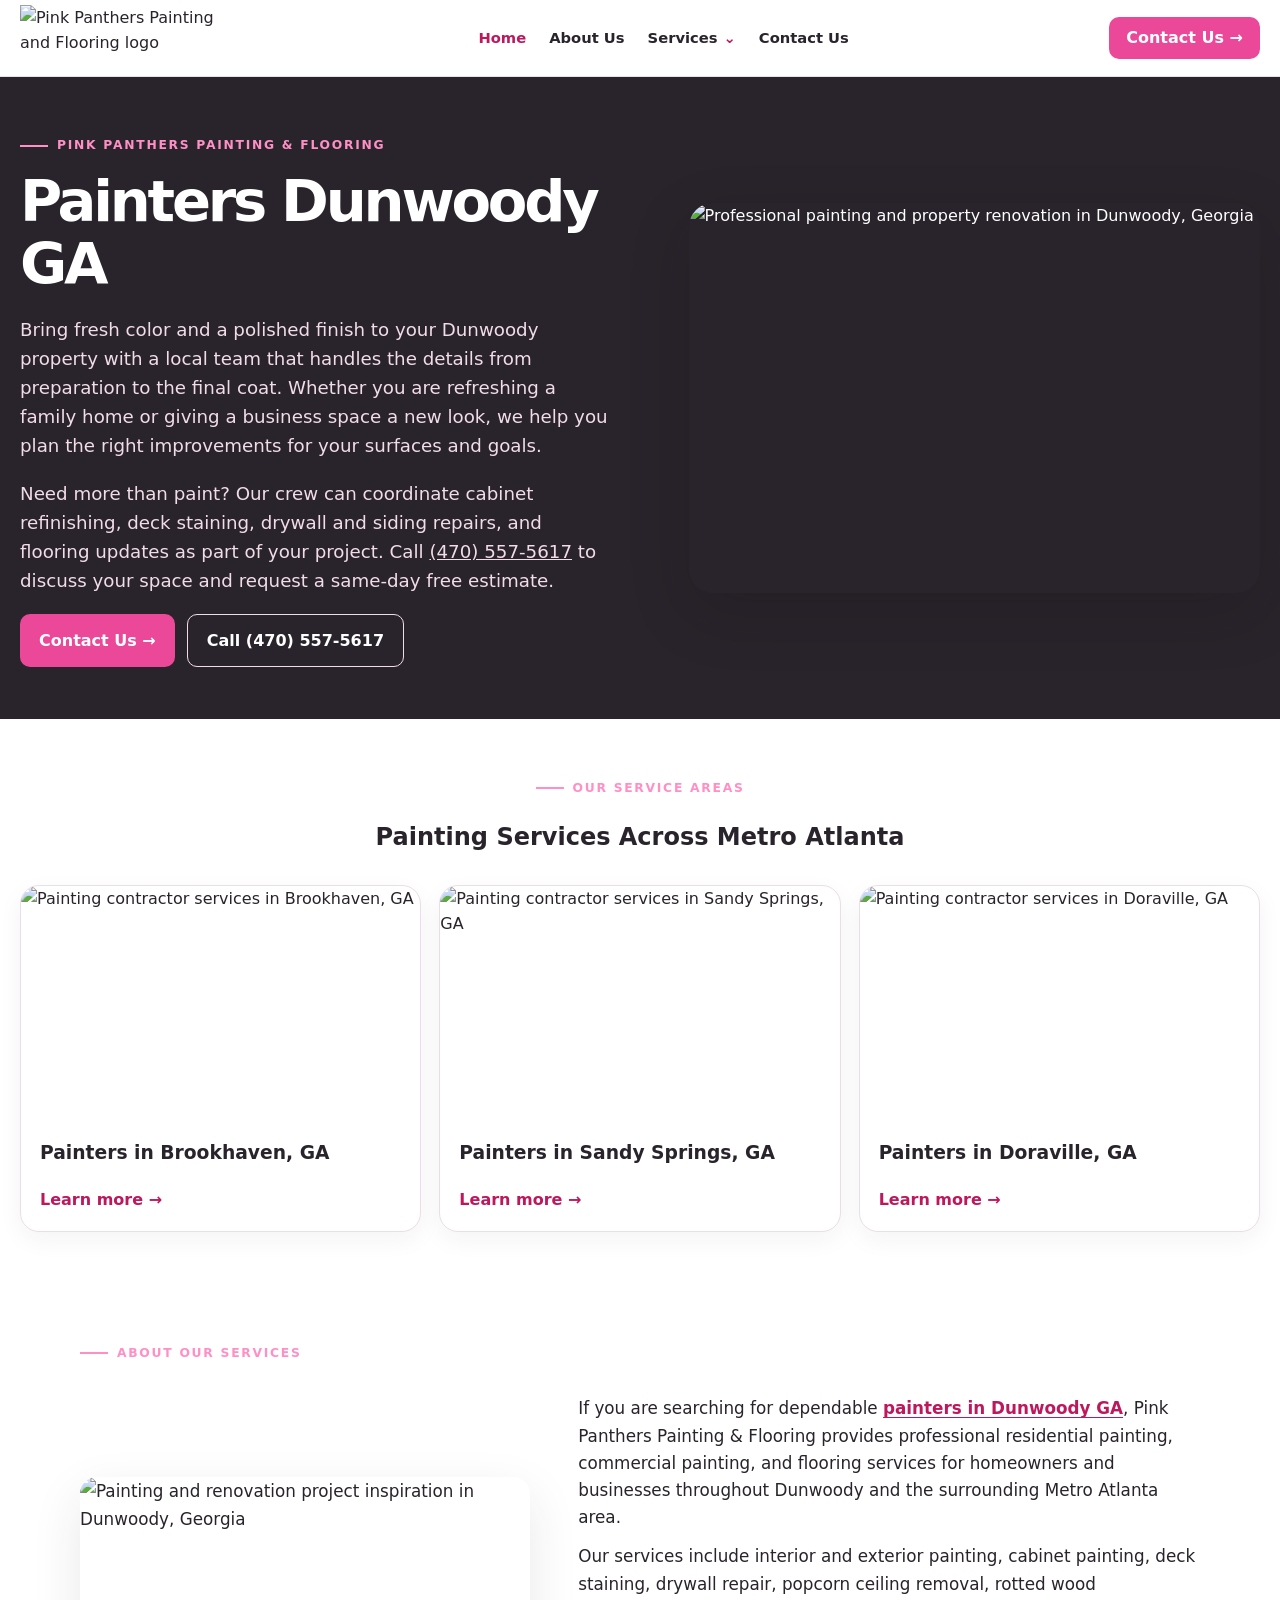
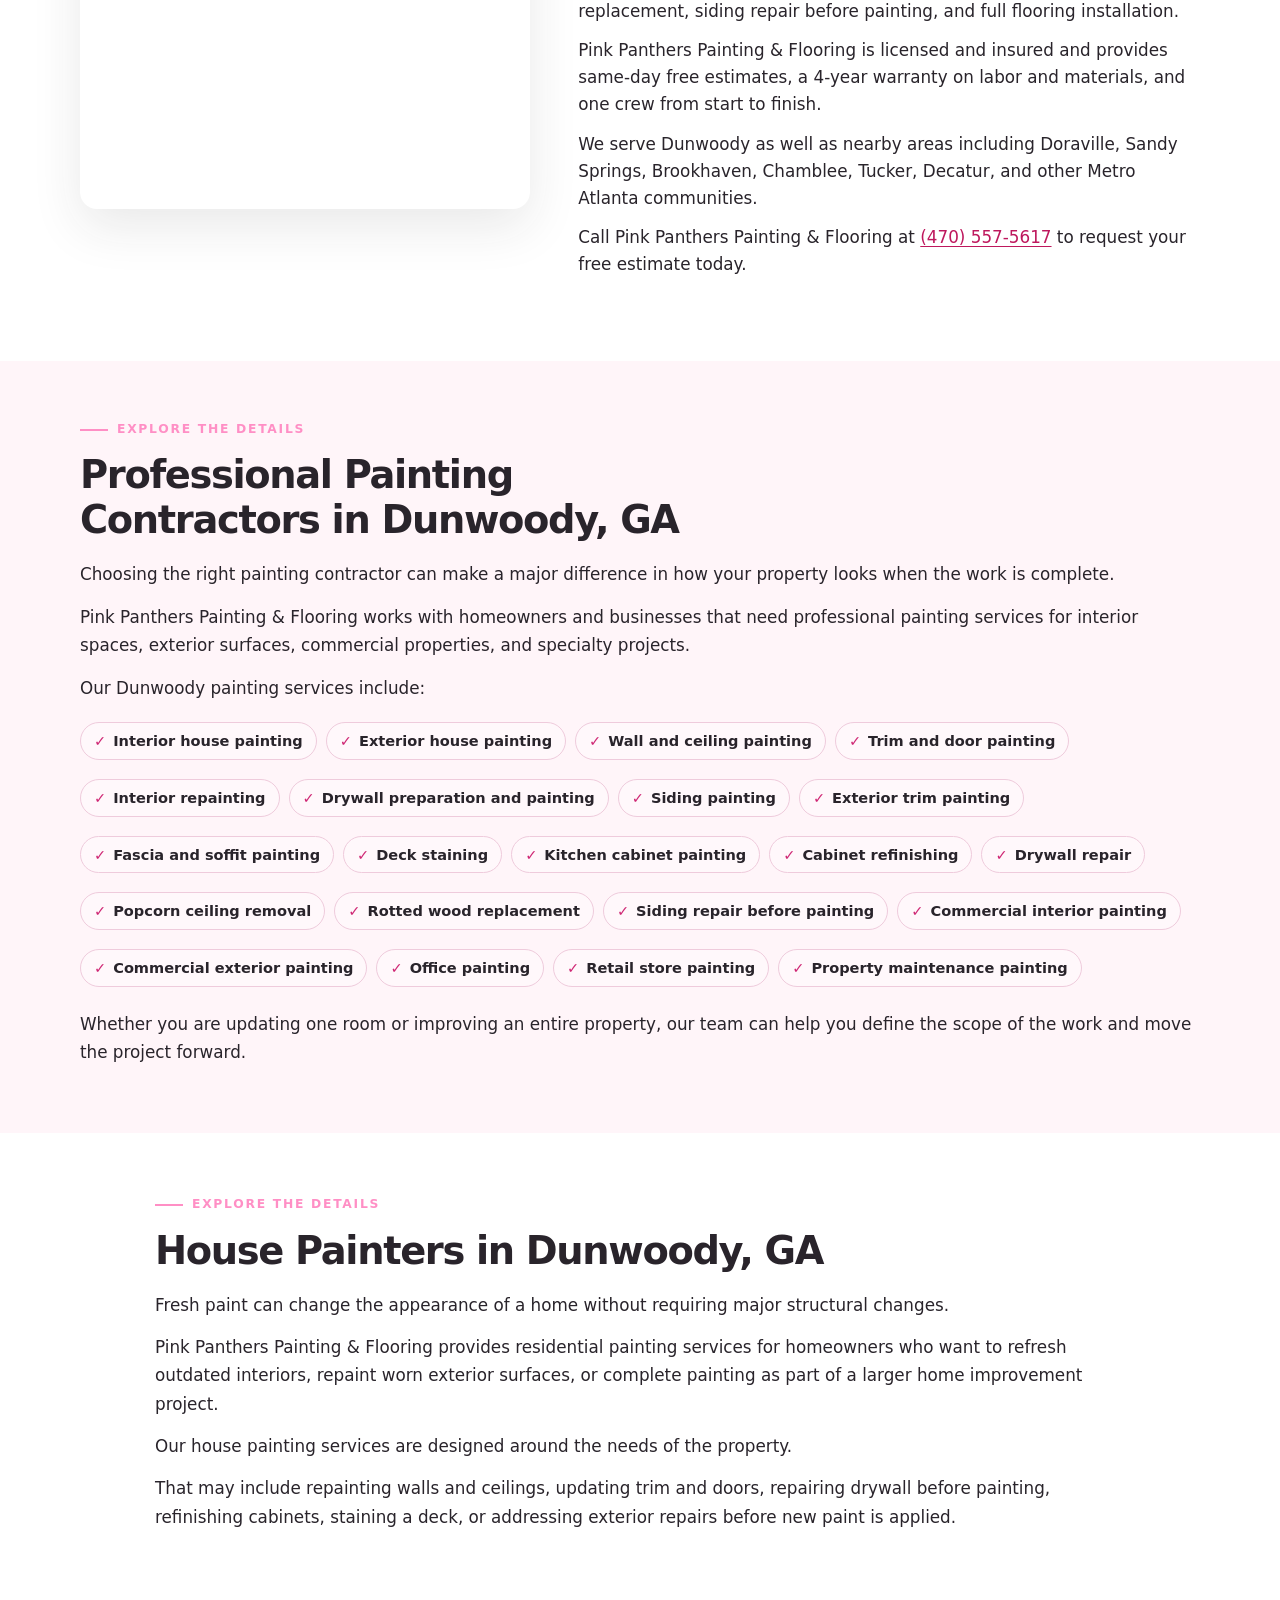
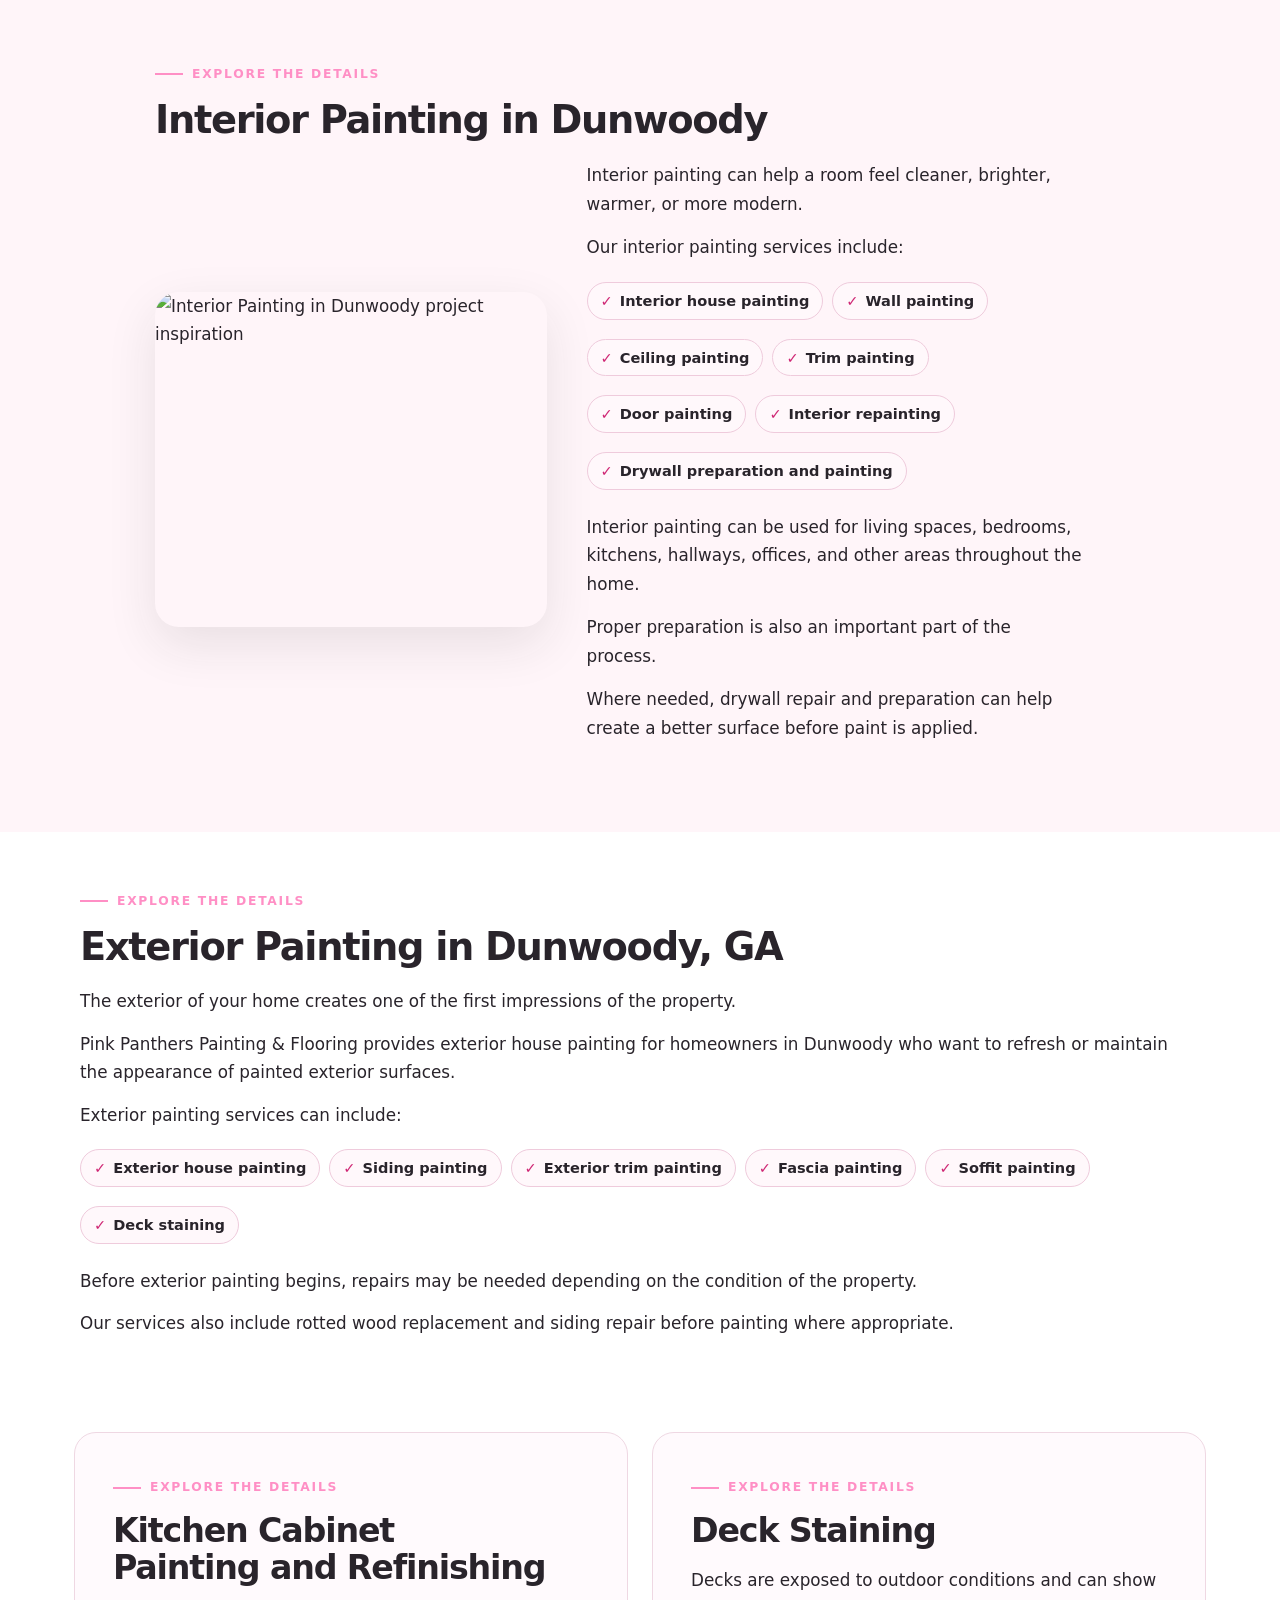
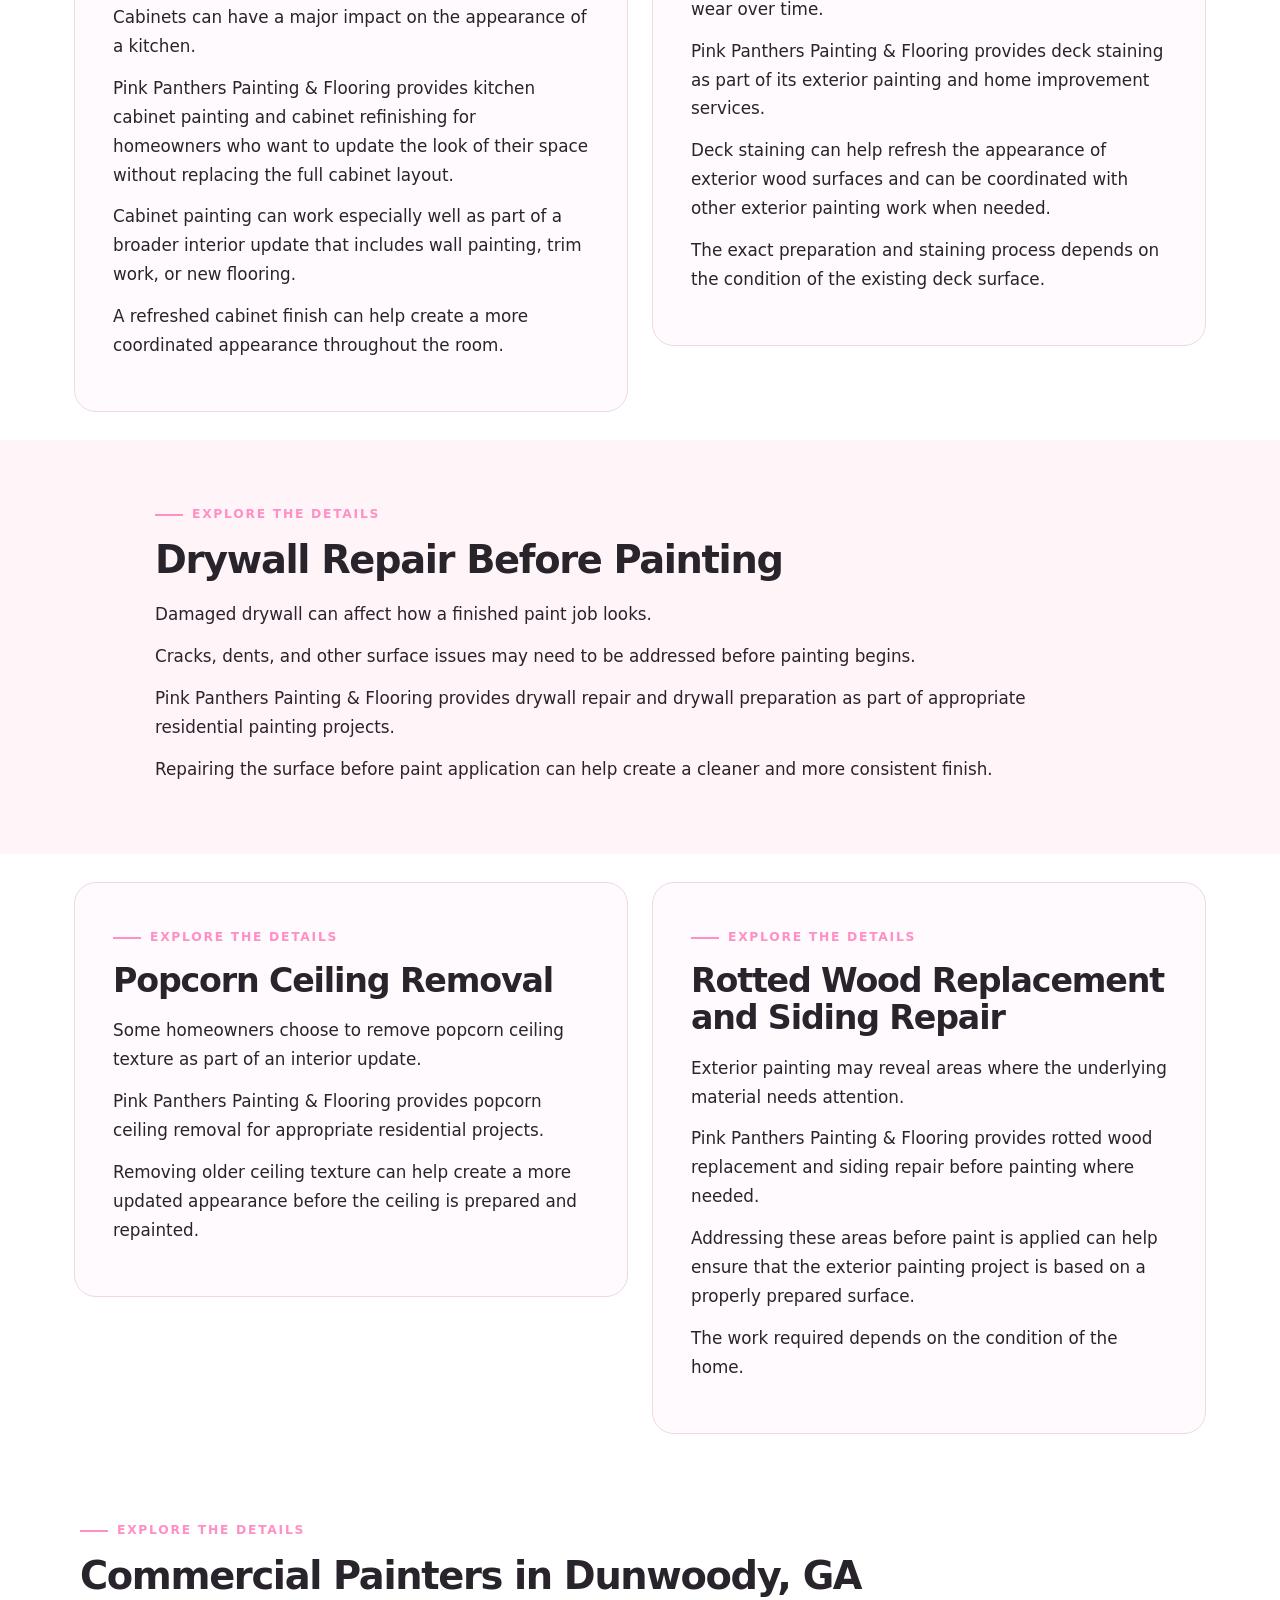
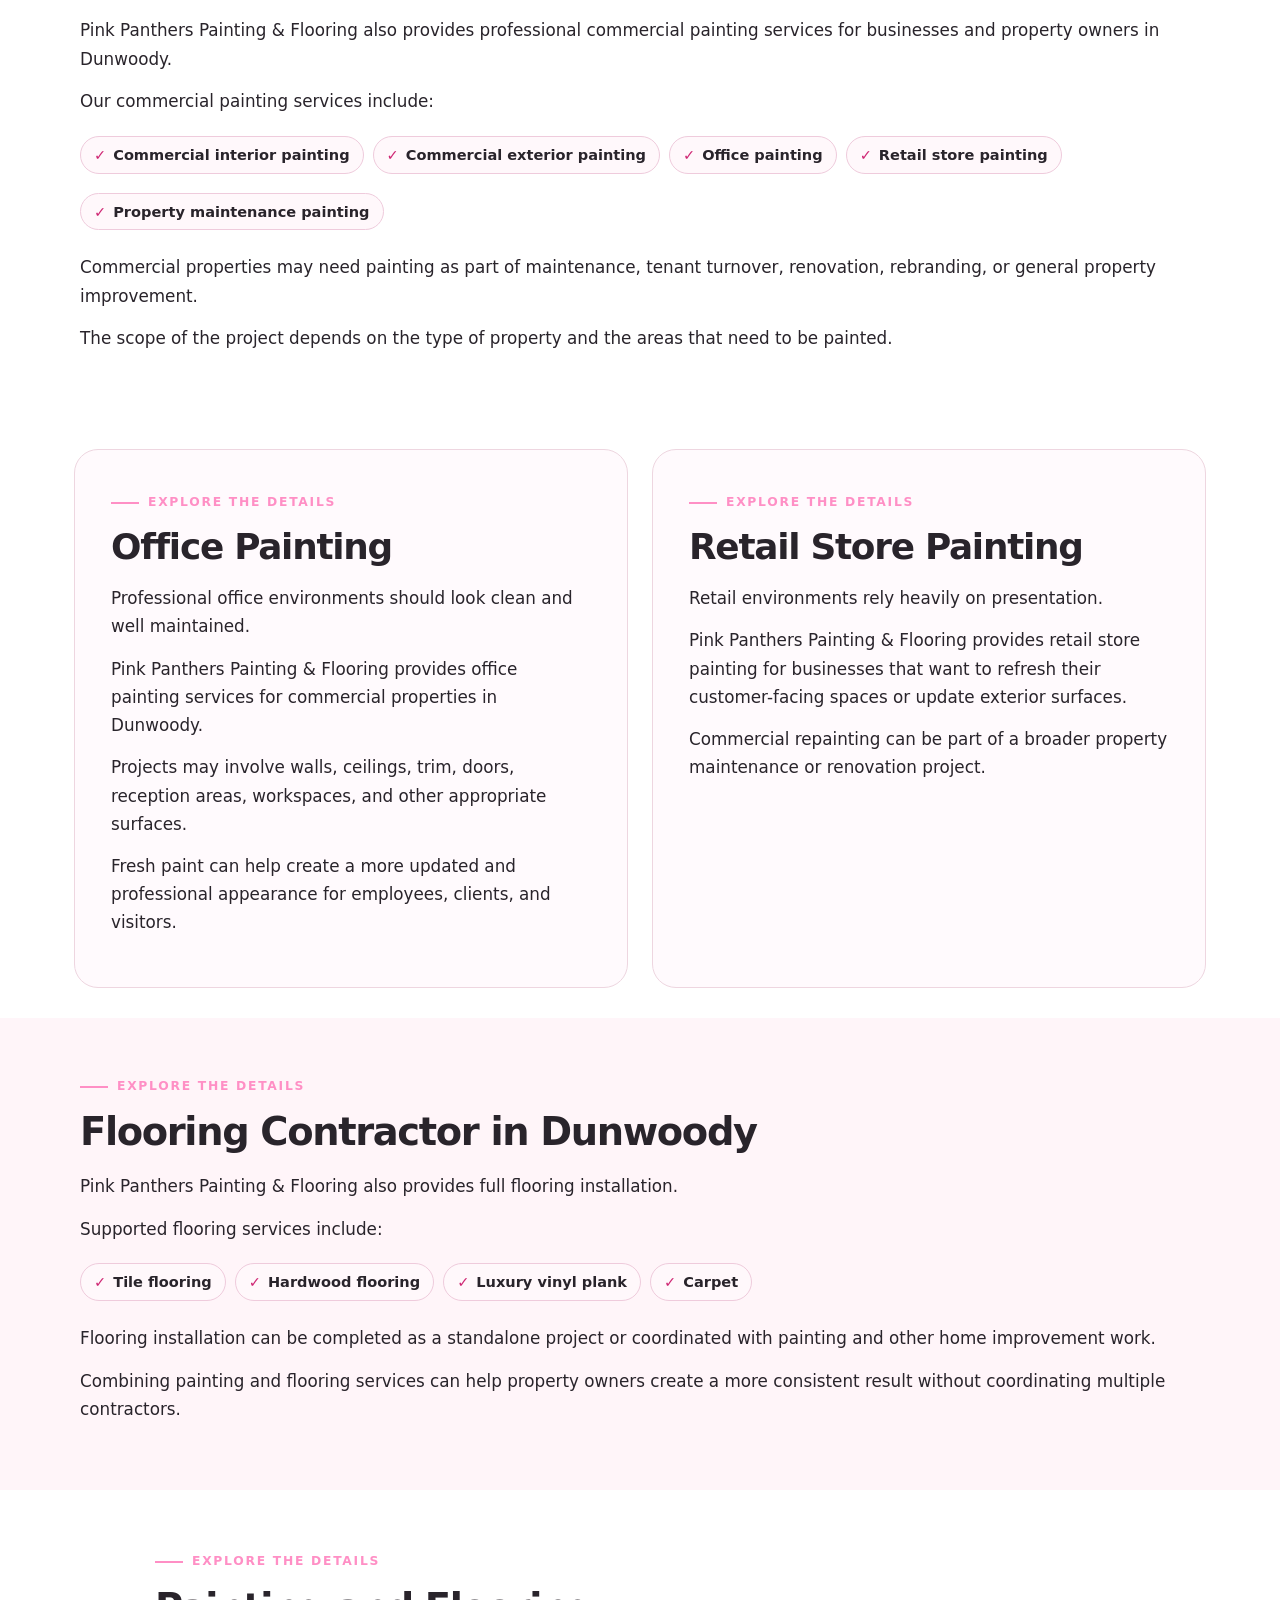
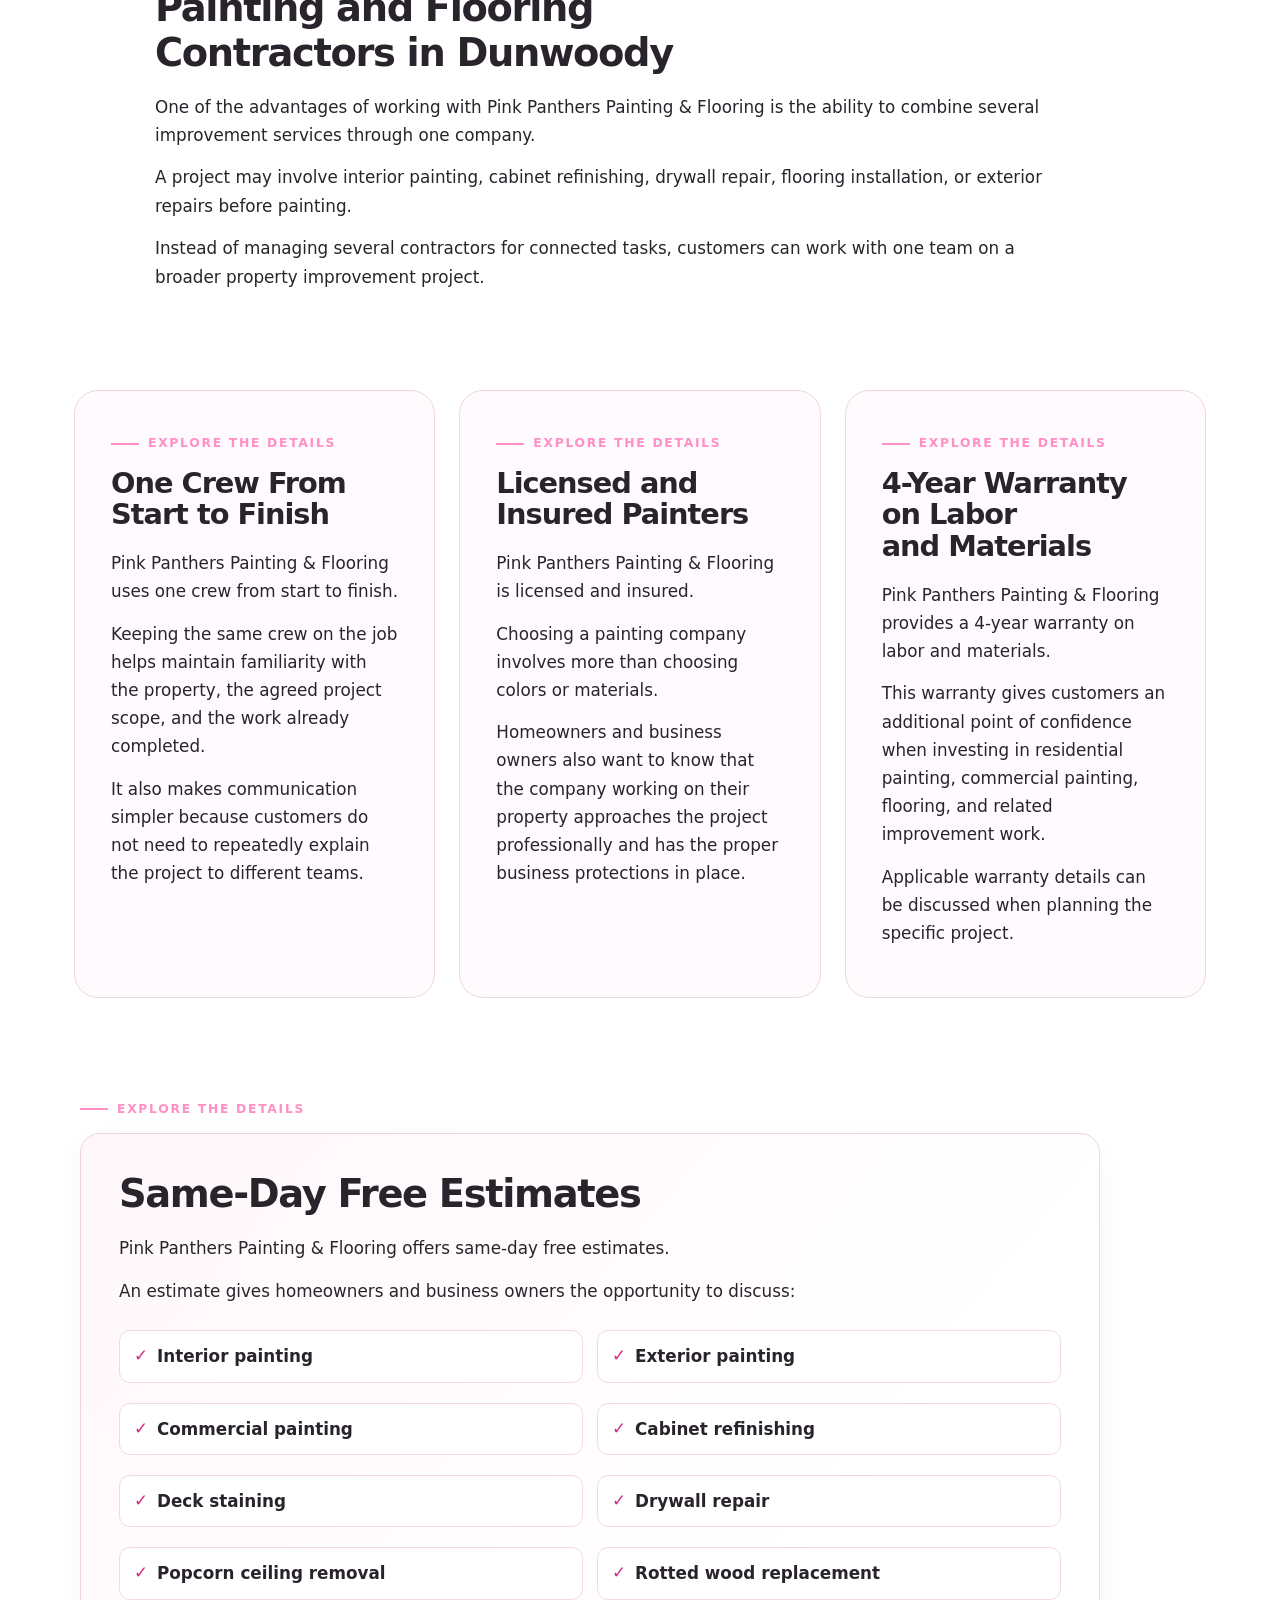
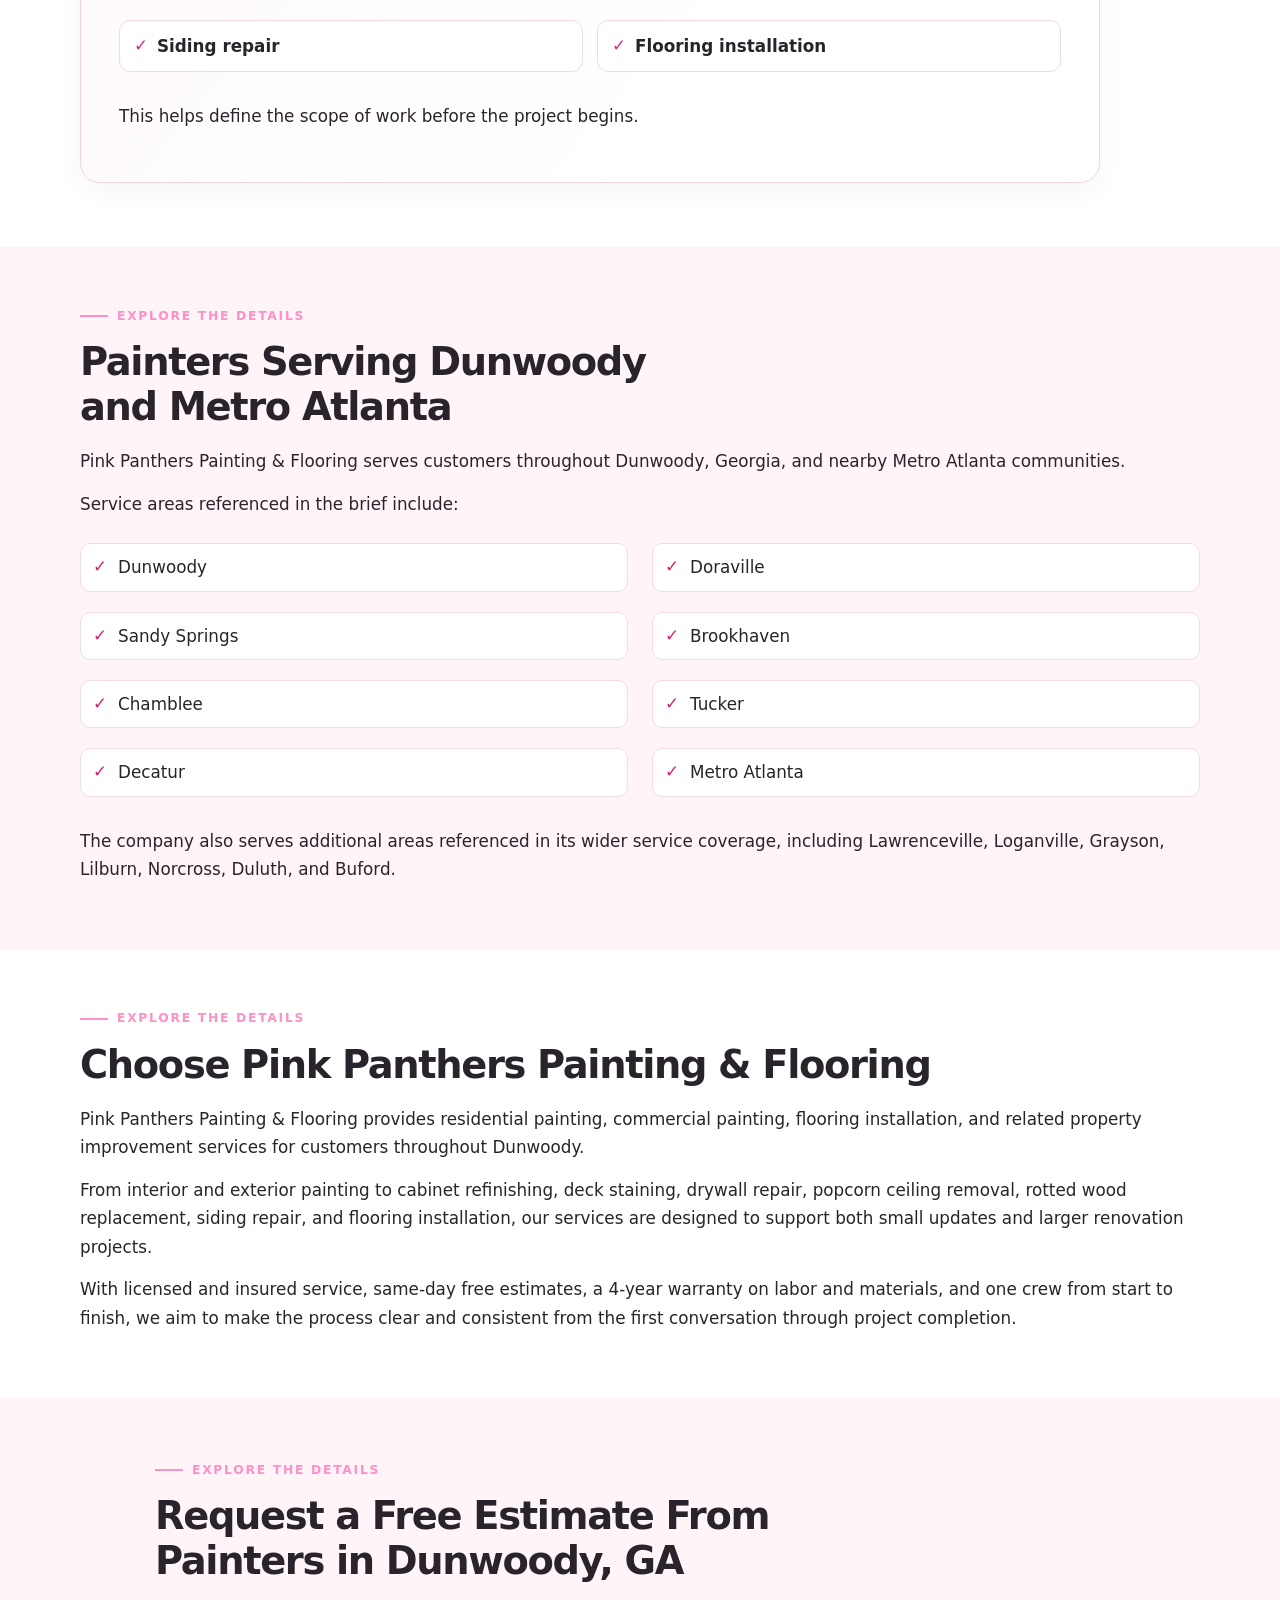
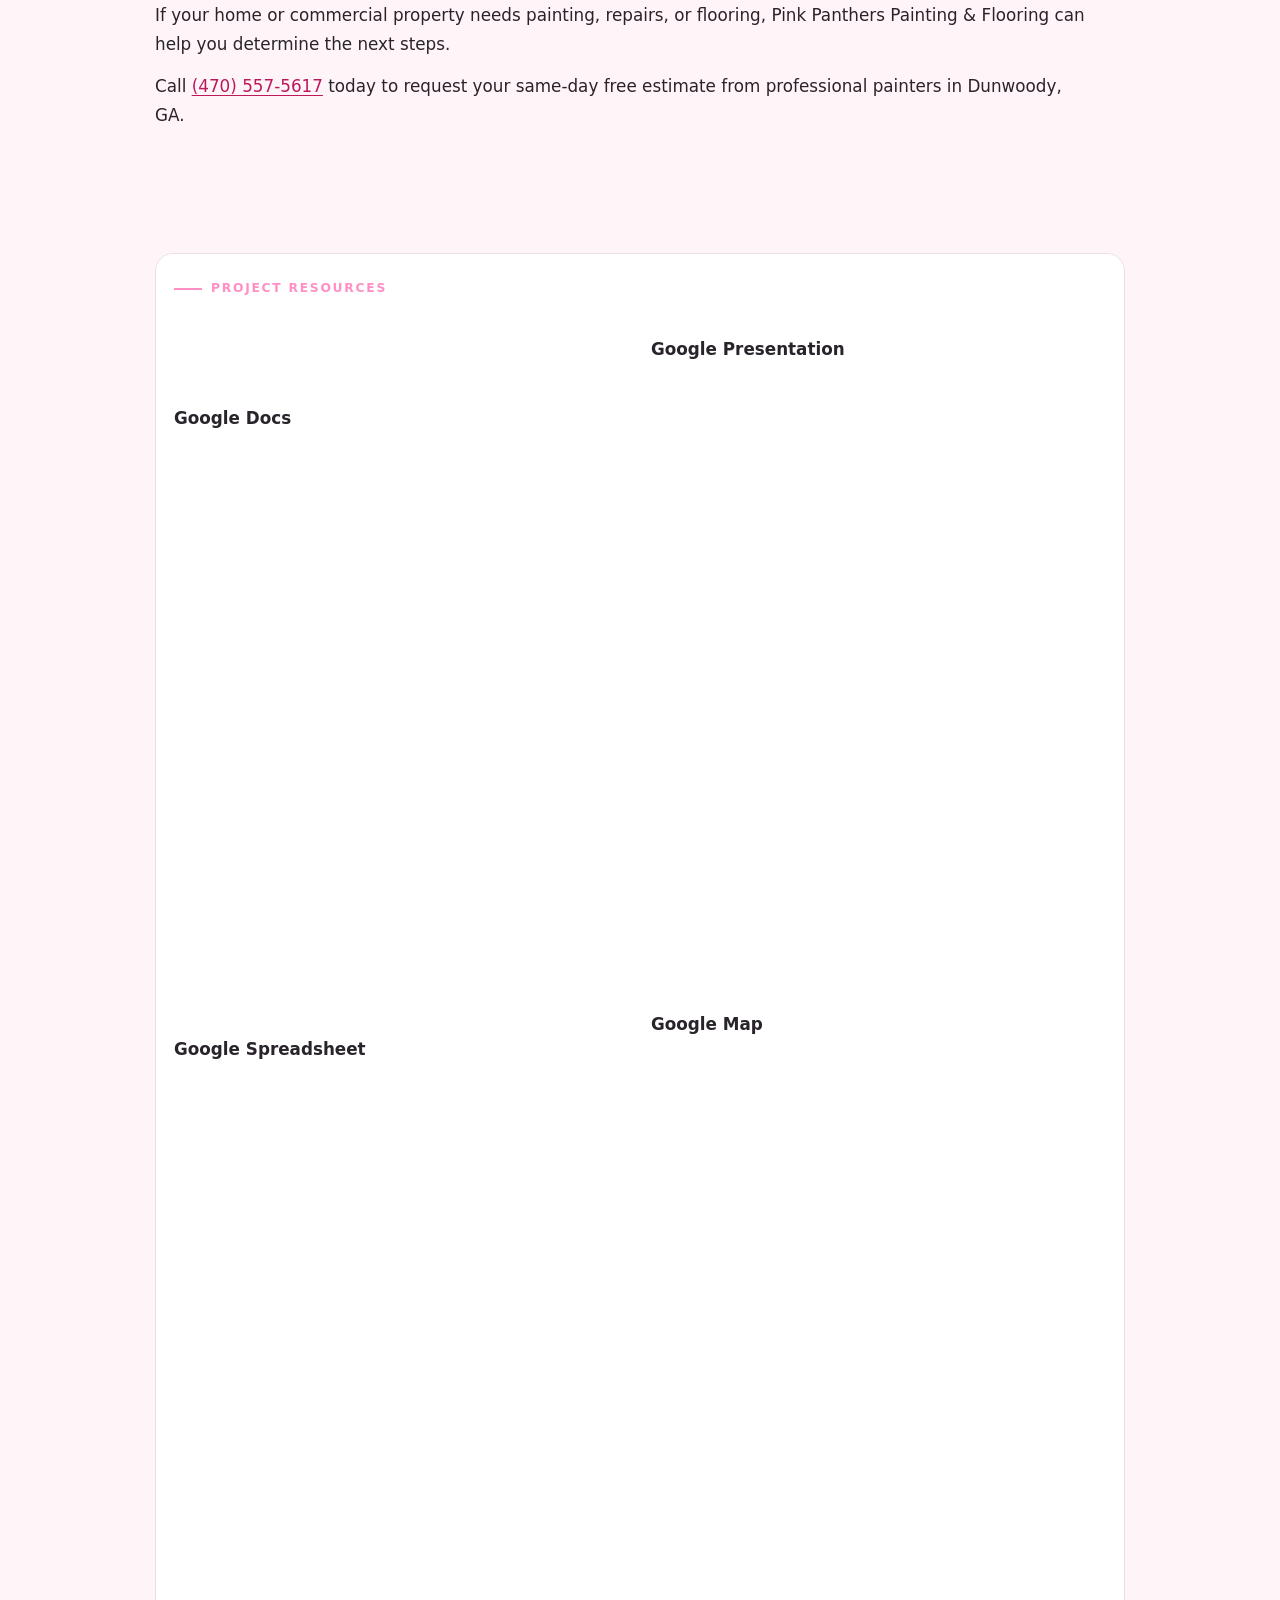
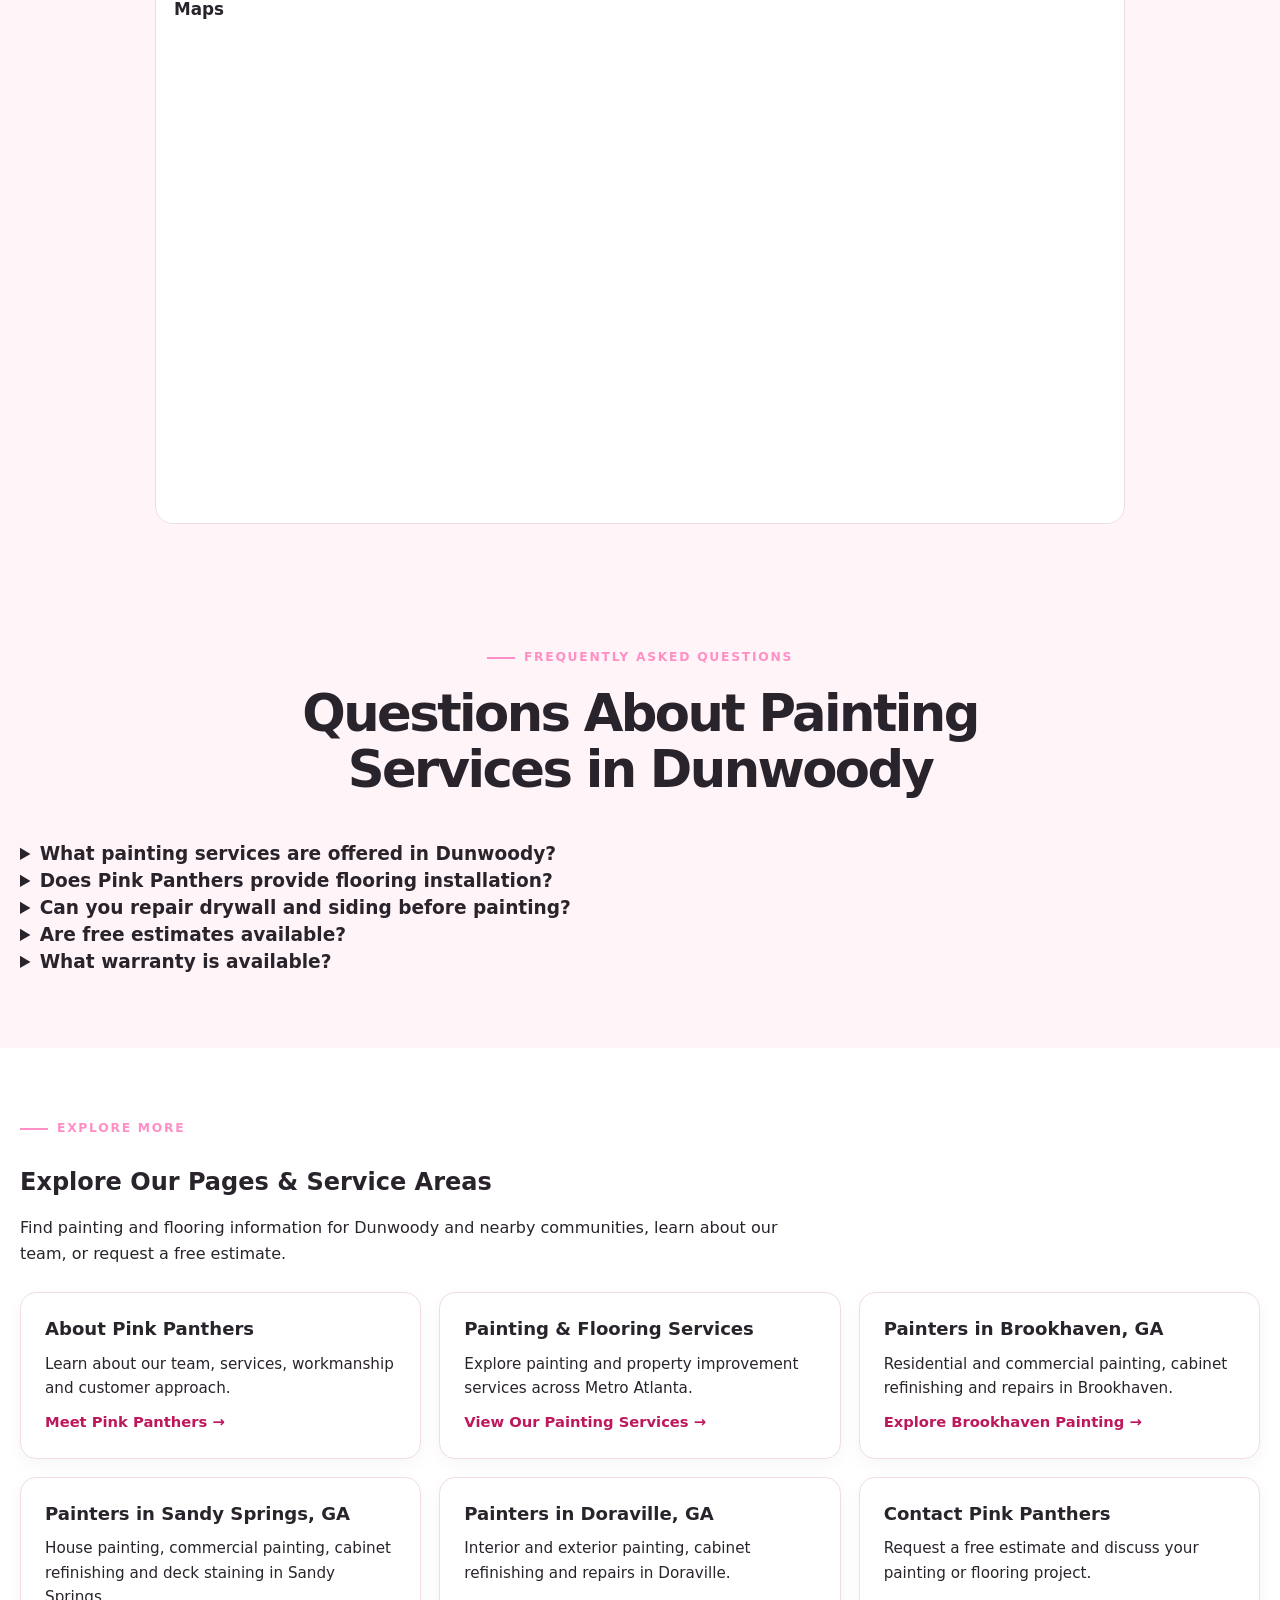
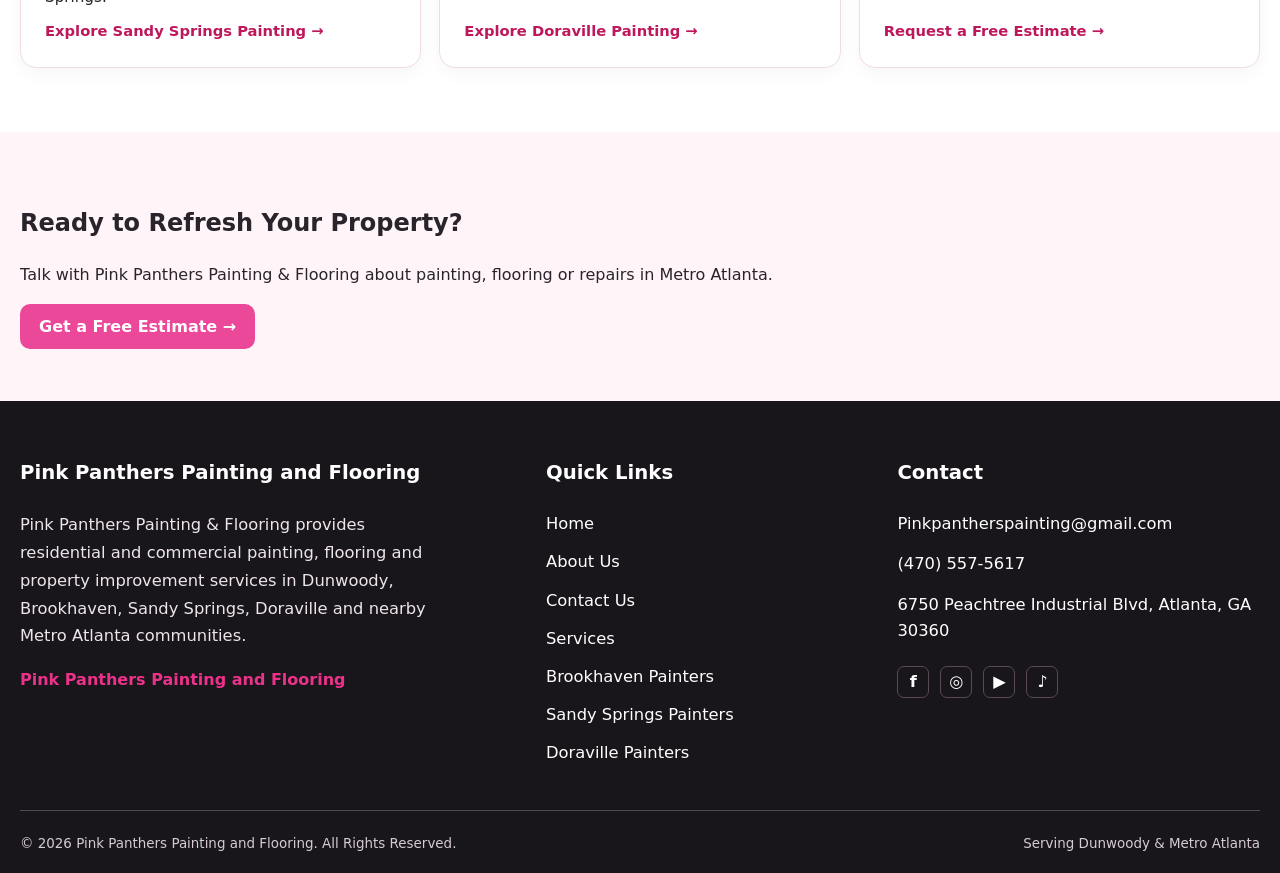
==== commit 7e7dad48: "Add files via upload" ====
--- a/index.html
+++ b/index.html
@@ -1,6 +1,6 @@
 <!DOCTYPE html>
 
-<html lang="en"><head><meta charset="utf-8"/><meta content="width=device-width, initial-scale=1" name="viewport"/><title>Painters Dunwoody GA | Pink Panthers Painting &amp; Flooring</title><meta content="Looking for painters in Dunwoody, GA? Pink Panthers offers residential and commercial painting, cabinet refinishing, repairs, flooring, free estimates, and a 4-year warranty." name="description"/><link href="assets/css/styles.css" rel="stylesheet"/><script type="application/ld+json">{"@context": "https://schema.org", "@graph": [{"@type": "PaintingContractor", "name": "Pink Panthers Painting & Flooring", "telephone": "+1-470-557-5617", "email": "Pinkpantherspainting@gmail.com", "address": {"@type": "PostalAddress", "streetAddress": "6750 Peachtree Industrial Blvd", "addressLocality": "Atlanta", "addressRegion": "GA", "postalCode": "30360", "addressCountry": "US"}}, {"@type": "WebSite", "name": "Pink Panthers Painting & Flooring"}, {"@type": "WebPage", "name": "Painters Dunwoody GA", "description": "Looking for painters in Dunwoody, GA? Pink Panthers offers residential and commercial painting, cabinet refinishing, repairs, flooring, free estimates, and a 4-year warranty."}]}</script></head><body><a class="skip-link" href="#main">Skip to main content</a><header class="site-header"><div class="container nav-wrap"><a aria-current="page" class="brand" href="index.html"><img alt="Pink Panthers Painting and Flooring logo" class="brand-logo" height="88" src="https://pinkpantherspainting.com/wp-content/uploads/2026/04/Pink-Panthers-Painting-Logo-1024x437.webp" width="205"/></a><button aria-controls="primary-navigation" aria-expanded="false" class="menu-toggle" type="button">Menu ☰</button><nav aria-label="Main navigation" class="nav-links" id="primary-navigation"><a aria-current="page" href="index.html">Home</a><a href="about-us.html">About Us</a><details class="nav-dropdown"><summary>Services</summary><div class="nav-dropdown-menu"><a href="painters-brookhaven-ga.html">Brookhaven</a><a href="painters-sandy-springs-ga.html">Sandy Springs</a><a href="painters-doraville-ga.html">Doraville</a></div></details><a href="contact-us.html">Contact Us</a></nav><a class="nav-cta" href="contact-us.html">Contact Us →</a></div></header><main id="main"><section class="editorial-hero"><div class="container editorial-hero-grid"><div><span class="eyebrow">Pink Panthers Painting &amp; Flooring</span><h1>Painters Dunwoody GA</h1><p>Bring fresh color and a polished finish to your Dunwoody property with a local team that handles the details from preparation to the final coat. Whether you are refreshing a family home or giving a business space a new look, we help you plan the right improvements for your surfaces and goals.</p><p>Need more than paint? Our crew can coordinate cabinet refinishing, deck staining, drywall and siding repairs, and flooring updates as part of your project. Call (470) 557-5617 to discuss your space and request a same-day free estimate.</p><div class="hero-actions"><a class="btn" href="contact-us.html">Contact Us →</a><a class="btn-outline" href="tel:+14705575617">Call (470) 557-5617</a></div></div><div class="editorial-hero-image"><img alt="Professional painting and property renovation in Dunwoody, Georgia" fetchpriority="high" src="https://images.unsplash.com/photo-1600566753190-17f0baa2a6c3?auto=format&amp;fit=crop&amp;w=1200&amp;q=82"/></div></div></section><section class="editorial-section services-visual"><div class="container"><div class="section-head"><span class="eyebrow">Our Service Areas</span><h2>Painting Services Across Metro Atlanta</h2></div><div class="service-grid editorial-cards"><article class="service-card"><img alt="Painting contractor services in Brookhaven, GA" loading="lazy" src="https://images.unsplash.com/photo-1600607687920-4e2a09cf159d?auto=format&amp;fit=crop&amp;w=1200&amp;q=82"/><div class="service-content"><h3>Painters in Brookhaven, GA</h3><a class="text-link" href="painters-brookhaven-ga.html">Learn more →</a></div></article><article class="service-card"><img alt="Painting contractor services in Sandy Springs, GA" loading="lazy" src="https://images.unsplash.com/photo-1600585152915-d208bec867a1?auto=format&amp;fit=crop&amp;w=1200&amp;q=82"/><div class="service-content"><h3>Painters in Sandy Springs, GA</h3><a class="text-link" href="painters-sandy-springs-ga.html">Learn more →</a></div></article><article class="service-card"><img alt="Painting contractor services in Doraville, GA" loading="lazy" src="https://images.unsplash.com/photo-1600566753086-00f18fb6b3ea?auto=format&amp;fit=crop&amp;w=1200&amp;q=82"/><div class="service-content"><h3>Painters in Doraville, GA</h3><a class="text-link" href="painters-doraville-ga.html">Learn more →</a></div></article></div></div></section><section class="editorial-section editorial-section--light"><div class="container"><div class="editorial-content editorial-content--0"><span class="eyebrow editorial-label">About our services</span><div class="source-content"><div class="row align-items-center content-block"><div class="col-md-6"><img alt="Painting and renovation project inspiration in Dunwoody, Georgia" loading="lazy" src="https://images.unsplash.com/photo-1600566753190-17f0baa2a6c3?auto=format&amp;fit=crop&amp;w=1200&amp;q=82"/></div><div class="col-md-6"><p>If you are searching for dependable <b><a href="https://pinkpantherspainting.com/">painters in Dunwoody GA</a></b>, Pink Panthers Painting &amp; Flooring provides professional residential painting, commercial painting, and flooring services for homeowners and businesses throughout Dunwoody and the surrounding Metro Atlanta area.</p><p>Our services include interior and exterior painting, cabinet painting, deck staining, drywall repair, popcorn ceiling removal, rotted wood replacement, siding repair before painting, and full flooring installation.</p><p>Pink Panthers Painting &amp; Flooring is licensed and insured and provides same-day free estimates, a 4-year warranty on labor and materials, and one crew from start to finish.</p><p>We serve Dunwoody as well as nearby areas including Doraville, Sandy Springs, Brookhaven, Chamblee, Tucker, Decatur, and other Metro Atlanta communities.</p><p>Call Pink Panthers Painting &amp; Flooring at (470) 557-5617 to request your free estimate today.</p></div></div></div></div></div></section><section class="editorial-section editorial-section--tint"><div class="container"><div class="editorial-content editorial-content--1"><span class="eyebrow editorial-label">Explore the details</span><div class="source-content"><h2>Professional Painting Contractors in Dunwoody, GA</h2><p>Choosing the right painting contractor can make a major difference in how your property looks when the work is complete.</p><p>Pink Panthers Painting &amp; Flooring works with homeowners and businesses that need professional painting services for interior spaces, exterior surfaces, commercial properties, and specialty projects.</p><p>Our Dunwoody painting services include:</p><p>Interior house painting</p><p>Exterior house painting</p><p>Wall and ceiling painting</p><p>Trim and door painting</p><p>Interior repainting</p><p>Drywall preparation and painting</p><p>Siding painting</p><p>Exterior trim painting</p><p>Fascia and soffit painting</p><p>Deck staining</p><p>Kitchen cabinet painting</p><p>Cabinet refinishing</p><p>Drywall repair</p><p>Popcorn ceiling removal</p><p>Rotted wood replacement</p><p>Siding repair before painting</p><p>Commercial interior painting</p><p>Commercial exterior painting</p><p>Office painting</p><p>Retail store painting</p><p>Property maintenance painting</p><p>Whether you are updating one room or improving an entire property, our team can help you define the scope of the work and move the project forward.</p></div></div></div></section><section class="editorial-section editorial-section--light"><div class="container"><div class="editorial-content editorial-content--2"><span class="eyebrow editorial-label">Explore the details</span><div class="source-content"><h2>House Painters in Dunwoody, GA</h2><p>Fresh paint can change the appearance of a home without requiring major structural changes.</p><p>Pink Panthers Painting &amp; Flooring provides residential painting services for homeowners who want to refresh outdated interiors, repaint worn exterior surfaces, or complete painting as part of a larger home improvement project.</p><p>Our house painting services are designed around the needs of the property.</p><p>That may include repainting walls and ceilings, updating trim and doors, repairing drywall before painting, refinishing cabinets, staining a deck, or addressing exterior repairs before new paint is applied.</p></div></div></div></section><section class="editorial-section editorial-section--tint"><div class="container"><div class="editorial-content editorial-content--3"><span class="eyebrow editorial-label">Explore the details</span><div class="source-content"><h2>Interior Painting in Dunwoody</h2><div class="row align-items-center content-block"><div class="col-md-6"><img alt="Painting and renovation project inspiration in Dunwoody, Georgia" loading="lazy" src="https://images.unsplash.com/photo-1600607687939-ce8a6c25118c?auto=format&amp;fit=crop&amp;w=1100&amp;q=82"/></div><div class="col-md-6"><p>Interior painting can help a room feel cleaner, brighter, warmer, or more modern.</p><p>Our interior painting services include:</p><p>Interior house painting</p><p>Wall painting</p><p>Ceiling painting</p><p>Trim painting</p><p>Door painting</p><p>Interior repainting</p><p>Drywall preparation and painting</p><p>Interior painting can be used for living spaces, bedrooms, kitchens, hallways, offices, and other areas throughout the home.</p><p>Proper preparation is also an important part of the process.</p><p>Where needed, drywall repair and preparation can help create a better surface before paint is applied.</p></div></div></div></div></div></section><section class="editorial-section editorial-section--light"><div class="container"><div class="editorial-content editorial-content--4"><span class="eyebrow editorial-label">Explore the details</span><div class="source-content"><h2>Exterior Painting in Dunwoody, GA</h2><p>The exterior of your home creates one of the first impressions of the property.</p><p>Pink Panthers Painting &amp; Flooring provides exterior house painting for homeowners in Dunwoody who want to refresh or maintain the appearance of painted exterior surfaces.</p><p>Exterior painting services can include:</p><p>Exterior house painting</p><p>Siding painting</p><p>Exterior trim painting</p><p>Fascia painting</p><p>Soffit painting</p><p>Deck staining</p><p>Before exterior painting begins, repairs may be needed depending on the condition of the property.</p><p>Our services also include rotted wood replacement and siding repair before painting where appropriate.</p></div></div></div></section><section class="editorial-section editorial-section--tint"><div class="container"><div class="editorial-content editorial-content--5"><span class="eyebrow editorial-label">Explore the details</span><div class="source-content"><h2>Kitchen Cabinet Painting and Refinishing</h2><p>Cabinets can have a major impact on the appearance of a kitchen.</p><p>Pink Panthers Painting &amp; Flooring provides kitchen cabinet painting and cabinet refinishing for homeowners who want to update the look of their space without replacing the full cabinet layout.</p><p>Cabinet painting can work especially well as part of a broader interior update that includes wall painting, trim work, or new flooring.</p><p>A refreshed cabinet finish can help create a more coordinated appearance throughout the room.</p></div></div></div></section><section class="editorial-section editorial-section--light"><div class="container"><div class="editorial-content editorial-content--6"><span class="eyebrow editorial-label">Explore the details</span><div class="source-content"><h2>Deck Staining</h2><p>Decks are exposed to outdoor conditions and can show wear over time.</p><p>Pink Panthers Painting &amp; Flooring provides deck staining as part of its exterior painting and home improvement services.</p><p>Deck staining can help refresh the appearance of exterior wood surfaces and can be coordinated with other exterior painting work when needed.</p><p>The exact preparation and staining process depends on the condition of the existing deck surface.</p></div></div></div></section><section class="editorial-section editorial-section--tint"><div class="container"><div class="editorial-content editorial-content--7"><span class="eyebrow editorial-label">Explore the details</span><div class="source-content"><h2>Drywall Repair Before Painting</h2><div class="row align-items-center content-block"><div class="col-md-6"><img alt="Painting and renovation project inspiration in Dunwoody, Georgia" loading="lazy" src="https://images.unsplash.com/photo-1600585154340-be6161a56a0c?auto=format&amp;fit=crop&amp;w=1100&amp;q=82"/></div><div class="col-md-6"><p>Damaged drywall can affect how a finished paint job looks.</p><p>Cracks, dents, and other surface issues may need to be addressed before painting begins.</p><p>Pink Panthers Painting &amp; Flooring provides drywall repair and drywall preparation as part of appropriate residential painting projects.</p><p>Repairing the surface before paint application can help create a cleaner and more consistent finish.</p></div></div></div></div></div></section><section class="editorial-section editorial-section--light"><div class="container"><div class="editorial-content editorial-content--8"><span class="eyebrow editorial-label">Explore the details</span><div class="source-content"><h2>Popcorn Ceiling Removal</h2><p>Some homeowners choose to remove popcorn ceiling texture as part of an interior update.</p><p>Pink Panthers Painting &amp; Flooring provides popcorn ceiling removal for appropriate residential projects.</p><p>Removing older ceiling texture can help create a more updated appearance before the ceiling is prepared and repainted.</p></div></div></div></section><section class="editorial-section editorial-section--tint"><div class="container"><div class="editorial-content editorial-content--9"><span class="eyebrow editorial-label">Explore the details</span><div class="source-content"><h2>Rotted Wood Replacement and Siding Repair</h2><p>Exterior painting may reveal areas where the underlying material needs attention.</p><p>Pink Panthers Painting &amp; Flooring provides rotted wood replacement and siding repair before painting where needed.</p><p>Addressing these areas before paint is applied can help ensure that the exterior painting project is based on a properly prepared surface.</p><p>The work required depends on the condition of the home.</p></div></div></div></section><section class="editorial-section editorial-section--light"><div class="container"><div class="editorial-content editorial-content--10"><span class="eyebrow editorial-label">Explore the details</span><div class="source-content"><h2>Commercial Painters in Dunwoody, GA</h2><p>Pink Panthers Painting &amp; Flooring also provides professional commercial painting services for businesses and property owners in Dunwoody.</p><p>Our commercial painting services include:</p><p>Commercial interior painting</p><p>Commercial exterior painting</p><p>Office painting</p><p>Retail store painting</p><p>Property maintenance painting</p><p>Commercial properties may need painting as part of maintenance, tenant turnover, renovation, rebranding, or general property improvement.</p><p>The scope of the project depends on the type of property and the areas that need to be painted.</p></div></div></div></section><section class="editorial-section editorial-section--tint"><div class="container"><div class="editorial-content editorial-content--11"><span class="eyebrow editorial-label">Explore the details</span><div class="source-content"><h2>Office Painting</h2><p>Professional office environments should look clean and well maintained.</p><p>Pink Panthers Painting &amp; Flooring provides office painting services for commercial properties in Dunwoody.</p><p>Projects may involve walls, ceilings, trim, doors, reception areas, workspaces, and other appropriate surfaces.</p><p>Fresh paint can help create a more updated and professional appearance for employees, clients, and visitors.</p></div></div></div></section><section class="editorial-section editorial-section--light"><div class="container"><div class="editorial-content editorial-content--12"><span class="eyebrow editorial-label">Explore the details</span><div class="source-content"><h2>Retail Store Painting</h2><div class="row align-items-center content-block"><div class="col-md-6"><img alt="Painting and renovation project inspiration in Dunwoody, Georgia" loading="lazy" src="https://images.unsplash.com/photo-1600607687939-ce8a6c25118c?auto=format&amp;fit=crop&amp;w=1100&amp;q=82"/></div><div class="col-md-6"><p>Retail environments rely heavily on presentation.</p><p>Pink Panthers Painting &amp; Flooring provides retail store painting for businesses that want to refresh their customer-facing spaces or update exterior surfaces.</p><p>Commercial repainting can be part of a broader property maintenance or renovation project.</p></div></div></div></div></div></section><section class="editorial-section editorial-section--tint"><div class="container"><div class="editorial-content editorial-content--13"><span class="eyebrow editorial-label">Explore the details</span><div class="source-content"><h2>Flooring Contractor in Dunwoody</h2><p>Pink Panthers Painting &amp; Flooring also provides full flooring installation.</p><p>Supported flooring services include:</p><p>Tile flooring</p><p>Hardwood flooring</p><p>Luxury vinyl plank</p><p>Carpet</p><p>Flooring installation can be completed as a standalone project or coordinated with painting and other home improvement work.</p><p>Combining painting and flooring services can help property owners create a more consistent result without coordinating multiple contractors.</p></div></div></div></section><section class="editorial-section editorial-section--light"><div class="container"><div class="editorial-content editorial-content--14"><span class="eyebrow editorial-label">Explore the details</span><div class="source-content"><h2>Painting and Flooring Contractors in Dunwoody</h2><p>One of the advantages of working with Pink Panthers Painting &amp; Flooring is the ability to combine several improvement services through one company.</p><p>A project may involve interior painting, cabinet refinishing, drywall repair, flooring installation, or exterior repairs before painting.</p><p>Instead of managing several contractors for connected tasks, customers can work with one team on a broader property improvement project.</p></div></div></div></section><section class="editorial-section editorial-section--tint"><div class="container"><div class="editorial-content editorial-content--15"><span class="eyebrow editorial-label">Explore the details</span><div class="source-content"><h2>One Crew From Start to Finish</h2><p>Pink Panthers Painting &amp; Flooring uses one crew from start to finish.</p><p>Keeping the same crew on the job helps maintain familiarity with the property, the agreed project scope, and the work already completed.</p><p>It also makes communication simpler because customers do not need to repeatedly explain the project to different teams.</p></div></div></div></section><section class="editorial-section editorial-section--light"><div class="container"><div class="editorial-content editorial-content--16"><span class="eyebrow editorial-label">Explore the details</span><div class="source-content"><h2>Licensed and Insured Painters</h2><p>Pink Panthers Painting &amp; Flooring is licensed and insured.</p><p>Choosing a painting company involves more than choosing colors or materials.</p><p>Homeowners and business owners also want to know that the company working on their property approaches the project professionally and has the proper business protections in place.</p></div></div></div></section><section class="editorial-section editorial-section--tint"><div class="container"><div class="editorial-content editorial-content--17"><span class="eyebrow editorial-label">Explore the details</span><div class="source-content"><h2>4-Year Warranty on Labor and Materials</h2><p>Pink Panthers Painting &amp; Flooring provides a 4-year warranty on labor and materials.</p><p>This warranty gives customers an additional point of confidence when investing in residential painting, commercial painting, flooring, and related improvement work.</p><p>Applicable warranty details can be discussed when planning the specific project.</p></div></div></div></section><section class="editorial-section editorial-section--light"><div class="container"><div class="editorial-content editorial-content--18"><span class="eyebrow editorial-label">Explore the details</span><div class="source-content"><h2>Same-Day Free Estimates</h2><p>Pink Panthers Painting &amp; Flooring offers same-day free estimates.</p><p>An estimate gives homeowners and business owners the opportunity to discuss:</p><p>Interior painting</p><p>Exterior painting</p><p>Commercial painting</p><p>Cabinet refinishing</p><p>Deck staining</p><p>Drywall repair</p><p>Popcorn ceiling removal</p><p>Rotted wood replacement</p><p>Siding repair</p><p>Flooring installation</p><p>This helps define the scope of work before the project begins.</p></div></div></div></section><section class="editorial-section editorial-section--tint"><div class="container"><div class="editorial-content editorial-content--19"><span class="eyebrow editorial-label">Explore the details</span><div class="source-content"><h2>Painters Serving Dunwoody and Metro Atlanta</h2><p>Pink Panthers Painting &amp; Flooring serves customers throughout Dunwoody, Georgia, and nearby Metro Atlanta communities.</p><p>Service areas referenced in the brief include:</p><p>Dunwoody</p><p>Doraville</p><p>Sandy Springs</p><p>Brookhaven</p><p>Chamblee</p><p>Tucker</p><p>Decatur</p><p>Metro Atlanta</p><p>The company also serves additional areas referenced in its wider service coverage, including Lawrenceville, Loganville, Grayson, Lilburn, Norcross, Duluth, and Buford.</p></div></div></div></section><section class="editorial-section editorial-section--light"><div class="container"><div class="editorial-content editorial-content--20"><span class="eyebrow editorial-label">Explore the details</span><div class="source-content"><h2>Choose Pink Panthers Painting &amp; Flooring</h2><p>Pink Panthers Painting &amp; Flooring provides residential painting, commercial painting, flooring installation, and related property improvement services for customers throughout Dunwoody.</p><p>From interior and exterior painting to cabinet refinishing, deck staining, drywall repair, popcorn ceiling removal, rotted wood replacement, siding repair, and flooring installation, our services are designed to support both small updates and larger renovation projects.</p><p>With licensed and insured service, same-day free estimates, a 4-year warranty on labor and materials, and one crew from start to finish, we aim to make the process clear and consistent from the first conversation through project completion.</p></div></div></div></section><section class="editorial-section editorial-section--tint"><div class="container"><div class="editorial-content editorial-content--21"><span class="eyebrow editorial-label">Explore the details</span><div class="source-content"><h2>Request a Free Estimate From Painters in Dunwoody, GA</h2><p>If your home or commercial property needs painting, repairs, or flooring, Pink Panthers Painting &amp; Flooring can help you determine the next steps.</p><p>Call (470) 557-5617 today to request your same-day free estimate from professional painters in Dunwoody, GA.</p></div></div></div></section><section class="editorial-section embed-showcase"><div class="container"><div class="editorial-content editorial-content--1" data-source-section="8"><span class="eyebrow editorial-label">Project resources</span><div class="source-content"><div class="row g-4 mt-4">
+<html lang="en"><head><meta charset="utf-8"/><meta content="width=device-width, initial-scale=1" name="viewport"/><title>Painters Dunwoody GA | Pink Panthers Painting &amp; Flooring</title><meta content="Looking for painters in Dunwoody, GA? Pink Panthers offers residential and commercial painting, cabinet refinishing, repairs, flooring, free estimates, and a 4-year warranty." name="description"/><link href="assets/css/styles.css" rel="stylesheet"/><script type="application/ld+json">{"@context": "https://schema.org", "@graph": [{"@type": "PaintingContractor", "name": "Pink Panthers Painting & Flooring", "telephone": "+1-470-557-5617", "email": "Pinkpantherspainting@gmail.com", "address": {"@type": "PostalAddress", "streetAddress": "6750 Peachtree Industrial Blvd", "addressLocality": "Atlanta", "addressRegion": "GA", "postalCode": "30360", "addressCountry": "US"}}, {"@type": "WebSite", "name": "Pink Panthers Painting & Flooring"}, {"@type": "WebPage", "name": "Painters Dunwoody GA", "description": "Looking for painters in Dunwoody, GA? Pink Panthers offers residential and commercial painting, cabinet refinishing, repairs, flooring, free estimates, and a 4-year warranty."}]}</script></head><body><a class="skip-link" href="#main">Skip to main content</a><header class="site-header"><div class="container nav-wrap"><a aria-current="page" class="brand" href="index.html"><img alt="Pink Panthers Painting and Flooring logo" class="brand-logo" height="88" src="https://pinkpantherspainting.com/wp-content/uploads/2026/04/Pink-Panthers-Painting-Logo-1024x437.webp" width="205"/></a><button aria-controls="primary-navigation" aria-expanded="false" class="menu-toggle" type="button">Menu ☰</button><nav aria-label="Main navigation" class="nav-links" id="primary-navigation"><a aria-current="page" href="index.html">Home</a><a href="about-us.html">About Us</a><details class="nav-dropdown"><summary>Services</summary><div class="nav-dropdown-menu"><a href="painters-brookhaven-ga.html">Brookhaven</a><a href="painters-sandy-springs-ga.html">Sandy Springs</a><a href="painters-doraville-ga.html">Doraville</a></div></details><a href="contact-us.html">Contact Us</a></nav><a class="nav-cta" href="contact-us.html">Contact Us →</a></div></header><main id="main"><section class="editorial-hero"><div class="container editorial-hero-grid"><div><span class="eyebrow">Pink Panthers Painting &amp; Flooring</span><h1>Painters Dunwoody GA</h1><p>Bring fresh color and a polished finish to your Dunwoody property with a local team that handles the details from preparation to the final coat. Whether you are refreshing a family home or giving a business space a new look, we help you plan the right improvements for your surfaces and goals.</p><p>Need more than paint? Our crew can coordinate cabinet refinishing, deck staining, drywall and siding repairs, and flooring updates as part of your project. Call <a href="tel:+14705575617">(470) 557-5617</a> to discuss your space and request a same-day free estimate.</p><div class="hero-actions"><a class="btn" href="contact-us.html">Contact Us →</a><a class="btn-outline" href="tel:+14705575617">Call (470) 557-5617</a></div></div><div class="editorial-hero-image"><img alt="Professional painting and property renovation in Dunwoody, Georgia" fetchpriority="high" src="https://images.unsplash.com/photo-1600566753190-17f0baa2a6c3?auto=format&amp;fit=crop&amp;w=1200&amp;q=82"/></div></div></section><section class="editorial-section services-visual"><div class="container"><div class="section-head"><span class="eyebrow">Our Service Areas</span><h2>Painting Services Across Metro Atlanta</h2></div><div class="service-grid editorial-cards"><article class="service-card"><img alt="Painting contractor services in Brookhaven, GA" loading="lazy" src="https://images.unsplash.com/photo-1600607687920-4e2a09cf159d?auto=format&amp;fit=crop&amp;w=1200&amp;q=82"/><div class="service-content"><h3>Painters in Brookhaven, GA</h3><a class="text-link" href="painters-brookhaven-ga.html">Learn more →</a></div></article><article class="service-card"><img alt="Painting contractor services in Sandy Springs, GA" loading="lazy" src="https://images.unsplash.com/photo-1600585152915-d208bec867a1?auto=format&amp;fit=crop&amp;w=1200&amp;q=82"/><div class="service-content"><h3>Painters in Sandy Springs, GA</h3><a class="text-link" href="painters-sandy-springs-ga.html">Learn more →</a></div></article><article class="service-card"><img alt="Painting contractor services in Doraville, GA" loading="lazy" src="https://images.unsplash.com/photo-1600566753086-00f18fb6b3ea?auto=format&amp;fit=crop&amp;w=1200&amp;q=82"/><div class="service-content"><h3>Painters in Doraville, GA</h3><a class="text-link" href="painters-doraville-ga.html">Learn more →</a></div></article></div></div></section><section class="editorial-section editorial-section--light"><div class="container"><div class="editorial-content editorial-content--0"><span class="eyebrow editorial-label">About our services</span><div class="source-content"><div class="row align-items-center content-block pp-balanced-visual"><div class="col-md-6"><img alt="Painting and renovation project inspiration in Dunwoody, Georgia" loading="lazy" src="https://images.unsplash.com/photo-1600566753190-17f0baa2a6c3?auto=format&amp;fit=crop&amp;w=1200&amp;q=82"/></div><div class="col-md-6"><p>If you are searching for dependable <b><a href="https://pinkpantherspainting.com/">painters in Dunwoody GA</a></b>, Pink Panthers Painting &amp; Flooring provides professional residential painting, commercial painting, and flooring services for homeowners and businesses throughout Dunwoody and the surrounding Metro Atlanta area.</p><p>Our services include interior and exterior painting, cabinet painting, deck staining, drywall repair, popcorn ceiling removal, rotted wood replacement, siding repair before painting, and full flooring installation.</p><p>Pink Panthers Painting &amp; Flooring is licensed and insured and provides same-day free estimates, a 4-year warranty on labor and materials, and one crew from start to finish.</p><p>We serve Dunwoody as well as nearby areas including Doraville, Sandy Springs, Brookhaven, Chamblee, Tucker, Decatur, and other Metro Atlanta communities.</p><p>Call Pink Panthers Painting &amp; Flooring at <a href="tel:+14705575617">(470) 557-5617</a> to request your free estimate today.</p></div></div></div></div></div></section><section class="editorial-section editorial-section--tint pp-refined-section"><div class="container"><div class="editorial-content editorial-content--1"><span class="eyebrow editorial-label">Explore the details</span><div class="source-content"><h2>Professional Painting Contractors in Dunwoody, GA</h2><p>Choosing the right painting contractor can make a major difference in how your property looks when the work is complete.</p><p>Pink Panthers Painting &amp; Flooring works with homeowners and businesses that need professional painting services for interior spaces, exterior surfaces, commercial properties, and specialty projects.</p><p>Our Dunwoody painting services include:</p><ul class="pp-service-chips pp-balanced-chips"><li>Interior house painting</li><li>Exterior house painting</li><li>Wall and ceiling painting</li><li>Trim and door painting</li><li>Interior repainting</li><li>Drywall preparation and painting</li><li>Siding painting</li><li>Exterior trim painting</li><li>Fascia and soffit painting</li><li>Deck staining</li><li>Kitchen cabinet painting</li><li>Cabinet refinishing</li><li>Drywall repair</li><li>Popcorn ceiling removal</li><li>Rotted wood replacement</li><li>Siding repair before painting</li><li>Commercial interior painting</li><li>Commercial exterior painting</li><li>Office painting</li><li>Retail store painting</li><li>Property maintenance painting</li></ul><p>Whether you are updating one room or improving an entire property, our team can help you define the scope of the work and move the project forward.</p></div></div></div></section><section class="editorial-section editorial-section--light pp-compact-article"><div class="container"><div class="editorial-content editorial-content--2"><span class="eyebrow editorial-label">Explore the details</span><div class="source-content"><h2>House Painters in Dunwoody, GA</h2><p>Fresh paint can change the appearance of a home without requiring major structural changes.</p><p>Pink Panthers Painting &amp; Flooring provides residential painting services for homeowners who want to refresh outdated interiors, repaint worn exterior surfaces, or complete painting as part of a larger home improvement project.</p><p>Our house painting services are designed around the needs of the property.</p><p>That may include repainting walls and ceilings, updating trim and doors, repairing drywall before painting, refinishing cabinets, staining a deck, or addressing exterior repairs before new paint is applied.</p></div></div></div></section><section class="editorial-section editorial-section--tint pp-refined-section pp-text-focused pp-compact-article"><div class="container"><div class="editorial-content editorial-content--3"><span class="eyebrow editorial-label">Explore the details</span><div class="source-content"><h2>Interior Painting in Dunwoody</h2><div class="row align-items-center content-block pp-compact-visual pp-balanced-visual"><div class="col-md-6"><img alt="Interior Painting in Dunwoody project inspiration" loading="lazy" src="https://images.unsplash.com/photo-1600607687939-ce8a6c25118c?auto=format&amp;fit=crop&amp;w=1100&amp;q=82"/></div><div class="col-md-6 source-copy"><p>Interior painting can help a room feel cleaner, brighter, warmer, or more modern.</p><p>Our interior painting services include:</p><ul class="pp-service-chips pp-balanced-chips"><li>Interior house painting</li><li>Wall painting</li><li>Ceiling painting</li><li>Trim painting</li><li>Door painting</li><li>Interior repainting</li><li>Drywall preparation and painting</li></ul><p>Interior painting can be used for living spaces, bedrooms, kitchens, hallways, offices, and other areas throughout the home.</p><p>Proper preparation is also an important part of the process.</p><p>Where needed, drywall repair and preparation can help create a better surface before paint is applied.</p></div></div></div></div></div></section><section class="editorial-section editorial-section--light pp-refined-section"><div class="container"><div class="editorial-content editorial-content--4"><span class="eyebrow editorial-label">Explore the details</span><div class="source-content"><h2>Exterior Painting in Dunwoody, GA</h2><p>The exterior of your home creates one of the first impressions of the property.</p><p>Pink Panthers Painting &amp; Flooring provides exterior house painting for homeowners in Dunwoody who want to refresh or maintain the appearance of painted exterior surfaces.</p><p>Exterior painting services can include:</p><ul class="pp-service-chips pp-balanced-chips"><li>Exterior house painting</li><li>Siding painting</li><li>Exterior trim painting</li><li>Fascia painting</li><li>Soffit painting</li><li>Deck staining</li></ul><p>Before exterior painting begins, repairs may be needed depending on the condition of the property.</p><p>Our services also include rotted wood replacement and siding repair before painting where appropriate.</p></div></div></div></section><div class="pp-paired-sections"><section class="editorial-section editorial-section--tint pp-compact-article"><div class="container"><div class="editorial-content editorial-content--5"><span class="eyebrow editorial-label">Explore the details</span><div class="source-content"><h2>Kitchen Cabinet Painting and Refinishing</h2><p>Cabinets can have a major impact on the appearance of a kitchen.</p><p>Pink Panthers Painting &amp; Flooring provides kitchen cabinet painting and cabinet refinishing for homeowners who want to update the look of their space without replacing the full cabinet layout.</p><p>Cabinet painting can work especially well as part of a broader interior update that includes wall painting, trim work, or new flooring.</p><p>A refreshed cabinet finish can help create a more coordinated appearance throughout the room.</p></div></div></div></section><section class="editorial-section editorial-section--light pp-compact-article"><div class="container"><div class="editorial-content editorial-content--6"><span class="eyebrow editorial-label">Explore the details</span><div class="source-content"><h2>Deck Staining</h2><p>Decks are exposed to outdoor conditions and can show wear over time.</p><p>Pink Panthers Painting &amp; Flooring provides deck staining as part of its exterior painting and home improvement services.</p><p>Deck staining can help refresh the appearance of exterior wood surfaces and can be coordinated with other exterior painting work when needed.</p><p>The exact preparation and staining process depends on the condition of the existing deck surface.</p></div></div></div></section></div><section class="editorial-section editorial-section--tint pp-refined-section pp-text-focused pp-compact-article"><div class="container"><div class="editorial-content editorial-content--7"><span class="eyebrow editorial-label">Explore the details</span><div class="source-content"><h2>Drywall Repair Before Painting</h2><p>Damaged drywall can affect how a finished paint job looks.</p><p>Cracks, dents, and other surface issues may need to be addressed before painting begins.</p><p>Pink Panthers Painting &amp; Flooring provides drywall repair and drywall preparation as part of appropriate residential painting projects.</p><p>Repairing the surface before paint application can help create a cleaner and more consistent finish.</p></div></div></div></section><div class="pp-paired-sections"><section class="editorial-section editorial-section--light pp-compact-article"><div class="container"><div class="editorial-content editorial-content--8"><span class="eyebrow editorial-label">Explore the details</span><div class="source-content"><h2>Popcorn Ceiling Removal</h2><p>Some homeowners choose to remove popcorn ceiling texture as part of an interior update.</p><p>Pink Panthers Painting &amp; Flooring provides popcorn ceiling removal for appropriate residential projects.</p><p>Removing older ceiling texture can help create a more updated appearance before the ceiling is prepared and repainted.</p></div></div></div></section><section class="editorial-section editorial-section--tint pp-compact-article"><div class="container"><div class="editorial-content editorial-content--9"><span class="eyebrow editorial-label">Explore the details</span><div class="source-content"><h2>Rotted Wood Replacement and Siding Repair</h2><p>Exterior painting may reveal areas where the underlying material needs attention.</p><p>Pink Panthers Painting &amp; Flooring provides rotted wood replacement and siding repair before painting where needed.</p><p>Addressing these areas before paint is applied can help ensure that the exterior painting project is based on a properly prepared surface.</p><p>The work required depends on the condition of the home.</p></div></div></div></section></div><section class="editorial-section editorial-section--light pp-refined-section"><div class="container"><div class="editorial-content editorial-content--10"><span class="eyebrow editorial-label">Explore the details</span><div class="source-content"><h2>Commercial Painters in Dunwoody, GA</h2><p>Pink Panthers Painting &amp; Flooring also provides professional commercial painting services for businesses and property owners in Dunwoody.</p><p>Our commercial painting services include:</p><ul class="pp-service-chips pp-balanced-chips"><li>Commercial interior painting</li><li>Commercial exterior painting</li><li>Office painting</li><li>Retail store painting</li><li>Property maintenance painting</li></ul><p>Commercial properties may need painting as part of maintenance, tenant turnover, renovation, rebranding, or general property improvement.</p><p>The scope of the project depends on the type of property and the areas that need to be painted.</p></div></div></div></section><div class="pp-shared-section-shell pp-two-up"><section class="editorial-section editorial-section--tint pp-compact-article"><div class="container"><div class="editorial-content editorial-content--11"><span class="eyebrow editorial-label">Explore the details</span><div class="source-content"><h2>Office Painting</h2><p>Professional office environments should look clean and well maintained.</p><p>Pink Panthers Painting &amp; Flooring provides office painting services for commercial properties in Dunwoody.</p><p>Projects may involve walls, ceilings, trim, doors, reception areas, workspaces, and other appropriate surfaces.</p><p>Fresh paint can help create a more updated and professional appearance for employees, clients, and visitors.</p></div></div></div></section><section class="editorial-section editorial-section--light pp-refined-section pp-text-focused pp-compact-article"><div class="container"><div class="editorial-content editorial-content--12"><span class="eyebrow editorial-label">Explore the details</span><div class="source-content"><h2>Retail Store Painting</h2><p>Retail environments rely heavily on presentation.</p><p>Pink Panthers Painting &amp; Flooring provides retail store painting for businesses that want to refresh their customer-facing spaces or update exterior surfaces.</p><p>Commercial repainting can be part of a broader property maintenance or renovation project.</p></div></div></div></section></div><section class="editorial-section editorial-section--tint pp-refined-section"><div class="container"><div class="editorial-content editorial-content--13"><span class="eyebrow editorial-label">Explore the details</span><div class="source-content"><h2>Flooring Contractor in Dunwoody</h2><p>Pink Panthers Painting &amp; Flooring also provides full flooring installation.</p><p>Supported flooring services include:</p><ul class="pp-service-chips pp-balanced-chips"><li>Tile flooring</li><li>Hardwood flooring</li><li>Luxury vinyl plank</li><li>Carpet</li></ul><p>Flooring installation can be completed as a standalone project or coordinated with painting and other home improvement work.</p><p>Combining painting and flooring services can help property owners create a more consistent result without coordinating multiple contractors.</p></div></div></div></section><section class="editorial-section editorial-section--light pp-compact-article"><div class="container"><div class="editorial-content editorial-content--14"><span class="eyebrow editorial-label">Explore the details</span><div class="source-content"><h2>Painting and Flooring Contractors in Dunwoody</h2><p>One of the advantages of working with Pink Panthers Painting &amp; Flooring is the ability to combine several improvement services through one company.</p><p>A project may involve interior painting, cabinet refinishing, drywall repair, flooring installation, or exterior repairs before painting.</p><p>Instead of managing several contractors for connected tasks, customers can work with one team on a broader property improvement project.</p></div></div></div></section><div class="pp-shared-section-shell pp-three-up"><section class="editorial-section editorial-section--tint pp-compact-article"><div class="container"><div class="editorial-content editorial-content--15"><span class="eyebrow editorial-label">Explore the details</span><div class="source-content"><h2>One Crew From Start to Finish</h2><p>Pink Panthers Painting &amp; Flooring uses one crew from start to finish.</p><p>Keeping the same crew on the job helps maintain familiarity with the property, the agreed project scope, and the work already completed.</p><p>It also makes communication simpler because customers do not need to repeatedly explain the project to different teams.</p></div></div></div></section><section class="editorial-section editorial-section--light pp-compact-article"><div class="container"><div class="editorial-content editorial-content--16"><span class="eyebrow editorial-label">Explore the details</span><div class="source-content"><h2>Licensed and Insured Painters</h2><p>Pink Panthers Painting &amp; Flooring is licensed and insured.</p><p>Choosing a painting company involves more than choosing colors or materials.</p><p>Homeowners and business owners also want to know that the company working on their property approaches the project professionally and has the proper business protections in place.</p></div></div></div></section><section class="editorial-section editorial-section--tint pp-compact-article"><div class="container"><div class="editorial-content editorial-content--17"><span class="eyebrow editorial-label">Explore the details</span><div class="source-content"><h2>4-Year Warranty on Labor and Materials</h2><p>Pink Panthers Painting &amp; Flooring provides a 4-year warranty on labor and materials.</p><p>This warranty gives customers an additional point of confidence when investing in residential painting, commercial painting, flooring, and related improvement work.</p><p>Applicable warranty details can be discussed when planning the specific project.</p></div></div></div></section></div><section class="editorial-section editorial-section--light pp-refined-section pp-estimate-section pp-estimate-article"><div class="container"><div class="editorial-content editorial-content--18"><span class="eyebrow editorial-label">Explore the details</span><div class="source-content"><h2>Same-Day Free Estimates</h2><p>Pink Panthers Painting &amp; Flooring offers same-day free estimates.</p><p>An estimate gives homeowners and business owners the opportunity to discuss:</p><ul class="pp-estimate-grid"><li>Interior painting</li><li>Exterior painting</li><li>Commercial painting</li><li>Cabinet refinishing</li><li>Deck staining</li><li>Drywall repair</li><li>Popcorn ceiling removal</li><li>Rotted wood replacement</li><li>Siding repair</li><li>Flooring installation</li></ul><p>This helps define the scope of work before the project begins.</p></div></div></div></section><section class="editorial-section editorial-section--tint pp-refined-section"><div class="container"><div class="editorial-content editorial-content--19"><span class="eyebrow editorial-label">Explore the details</span><div class="source-content"><h2>Painters Serving Dunwoody and Metro Atlanta</h2><p>Pink Panthers Painting &amp; Flooring serves customers throughout Dunwoody, Georgia, and nearby Metro Atlanta communities.</p><p>Service areas referenced in the brief include:</p><ul class="pp-checklist"><li>Dunwoody</li><li>Doraville</li><li>Sandy Springs</li><li>Brookhaven</li><li>Chamblee</li><li>Tucker</li><li>Decatur</li><li>Metro Atlanta</li></ul><p>The company also serves additional areas referenced in its wider service coverage, including Lawrenceville, Loganville, Grayson, Lilburn, Norcross, Duluth, and Buford.</p></div></div></div></section><section class="editorial-section editorial-section--light"><div class="container"><div class="editorial-content editorial-content--20"><span class="eyebrow editorial-label">Explore the details</span><div class="source-content"><h2>Choose Pink Panthers Painting &amp; Flooring</h2><p>Pink Panthers Painting &amp; Flooring provides residential painting, commercial painting, flooring installation, and related property improvement services for customers throughout Dunwoody.</p><p>From interior and exterior painting to cabinet refinishing, deck staining, drywall repair, popcorn ceiling removal, rotted wood replacement, siding repair, and flooring installation, our services are designed to support both small updates and larger renovation projects.</p><p>With licensed and insured service, same-day free estimates, a 4-year warranty on labor and materials, and one crew from start to finish, we aim to make the process clear and consistent from the first conversation through project completion.</p></div></div></div></section><section class="editorial-section editorial-section--tint pp-compact-article"><div class="container"><div class="editorial-content editorial-content--21"><span class="eyebrow editorial-label">Explore the details</span><div class="source-content"><h2>Request a Free Estimate From Painters in Dunwoody, GA</h2><p>If your home or commercial property needs painting, repairs, or flooring, Pink Panthers Painting &amp; Flooring can help you determine the next steps.</p><p>Call <a href="tel:+14705575617">(470) 557-5617</a> today to request your same-day free estimate from professional painters in Dunwoody, GA.</p></div></div></div></section><section class="editorial-section embed-showcase pp-compact-article"><div class="container"><div class="editorial-content editorial-content--1" data-source-section="8"><span class="eyebrow editorial-label">Project resources</span><div class="source-content"><div class="row g-4 mt-4">
 <div class="col-md-6">
 <h4 class="mb-2">Google Docs</h4>
 <div class="embed-wrapper"><iframe loading="lazy" referrerpolicy="strict-origin-when-cross-origin" src="https://docs.google.com/document/d/e/2PACX-1vQ08IqeEwT8X4EBOzzbgVS-NocZwNyqEthnQOG1FkdmD0_3u7eFPrsLc4qccilP3QL0WCmIv-erC0Jp/pub?embedded=true" title="Pink Panthers Google document"></iframe></div>
@@ -19,6 +19,6 @@
 </div>
 <div class="col-md-6">
 <h4 class="mb-2">Maps</h4>
-<div class="embed-wrapper"><iframe src="https://www.google.com/maps/embed?pb=!1m18!1m12!1m3!1d423968.6073200382!2d-84.3242735!3d33.8830925!2m3!1f0!2f0!3f0!3m2!1i1024!2i768!4f13.1!3m3!1m2!1s0x200fd6dfb93228df%3A0xb314a1adb6055619!2sPink%20Panthers%20Painting%20and%20Flooring!5e0!3m2!1sen!2sin!4v1793267173815!5m2!1sen!2sin" width="600" height="450" style="border:0;" allowfullscreen="" loading="lazy" referrerpolicy="strict-origin-when-cross-origin"></iframe></div>
+<div class="embed-wrapper"><iframe src="https://www.google.com/maps/embed?pb=!1m18!1m12!1m3!1d423968.6073200382!2d-84.3242735!3d33.8830925!2m3!1f0!2f0!3f0!3m2!1i1024!2i768!4f13.1!3m3!1m2!1s0x200fd6dfb93228df%3A0xb314a1adb6055619!2sPink%20Panthers%20Painting%20and%20Flooring!5e0!3m2!1sen!2sin!4v1793279760827!5m2!1sen!2sin" width="600" height="450" style="border:0;" allowfullscreen="" loading="lazy" referrerpolicy="strict-origin-when-cross-origin"></iframe></div>
 </div>
-</div></div></div></div></section><section class="faq-section" id="faqs"><div class="container"><div class="faq-heading"><span class="eyebrow">Frequently Asked Questions</span><h2>Questions About Painting Services in Dunwoody</h2></div><details class="faq-item"><summary>What painting services are offered in Dunwoody?</summary><div class="faq-answer"><p>We provide residential and commercial interior and exterior painting, cabinet painting and refinishing, and related repairs.</p></div></details><details class="faq-item"><summary>Does Pink Panthers provide flooring installation?</summary><div class="faq-answer"><p>Yes. We install tile, hardwood, luxury vinyl plank and carpet for appropriate projects.</p></div></details><details class="faq-item"><summary>Can you repair drywall and siding before painting?</summary><div class="faq-answer"><p>Yes. Our work can include drywall repair, rotted wood replacement and siding repair where needed.</p></div></details><details class="faq-item"><summary>Are free estimates available?</summary><div class="faq-answer"><p>Yes. Pink Panthers Painting &amp; Flooring offers same-day free estimates.</p></div></details><details class="faq-item"><summary>What warranty is available?</summary><div class="faq-answer"><p>The company provides a 4-year warranty on labor and materials; applicable details can be discussed during the estimate.</p></div></details></div></section><section aria-labelledby="explore-pages-heading" class="editorial-section editorial-section--light site-interlinks"><div class="container"><span class="eyebrow editorial-label">EXPLORE MORE</span><h2 id="explore-pages-heading">Explore Our Pages &amp; Service Areas</h2><p class="site-interlinks-intro">Find painting and flooring information for Dunwoody and nearby communities, learn about our team, or request a free estimate.</p><div class="site-interlinks-grid"><a class="site-interlink-card" href="about-us.html"><h3>About Pink Panthers</h3><p>Learn about our team, services, workmanship and customer approach.</p><span class="site-interlink-more">Meet Pink Panthers →</span></a><a class="site-interlink-card" href="services.html"><h3>Painting &amp; Flooring Services</h3><p>Explore painting and property improvement services across Metro Atlanta.</p><span class="site-interlink-more">View Our Painting Services →</span></a><a class="site-interlink-card" href="painters-brookhaven-ga.html"><h3>Painters in Brookhaven, GA</h3><p>Residential and commercial painting, cabinet refinishing and repairs in Brookhaven.</p><span class="site-interlink-more">Explore Brookhaven Painting →</span></a><a class="site-interlink-card" href="painters-sandy-springs-ga.html"><h3>Painters in Sandy Springs, GA</h3><p>House painting, commercial painting, cabinet refinishing and deck staining in Sandy Springs.</p><span class="site-interlink-more">Explore Sandy Springs Painting →</span></a><a class="site-interlink-card" href="painters-doraville-ga.html"><h3>Painters in Doraville, GA</h3><p>Interior and exterior painting, cabinet refinishing and repairs in Doraville.</p><span class="site-interlink-more">Explore Doraville Painting →</span></a><a class="site-interlink-card" href="contact-us.html"><h3>Contact Pink Panthers</h3><p>Request a free estimate and discuss your painting or flooring project.</p><span class="site-interlink-more">Request a Free Estimate →</span></a></div></div></section><section class="editorial-section editorial-section--tint"><div class="container"><h2>Ready to Refresh Your Property?</h2><p>Talk with Pink Panthers Painting &amp; Flooring about painting, flooring or repairs in Metro Atlanta.</p><a class="btn" href="contact-us.html">Get a Free Estimate →</a></div></section></main><footer class="site-footer updated-footer"><div class="container"><div class="footer-grid"><div><h2 class="footer-title">Pink Panthers Painting and Flooring</h2><p class="footer-copy">Pink Panthers Painting &amp; Flooring provides residential and commercial painting, flooring and property improvement services in Dunwoody, Brookhaven, Sandy Springs, Doraville and nearby Metro Atlanta communities.</p><a class="footer-maplink" href="https://maps.google.com/?cid=2956013472643264179">Pink Panthers Painting and Flooring</a></div><div><h2 class="footer-title">Quick Links</h2><div class="footer-links"><a href="index.html">Home</a><a href="about-us.html">About Us</a><a href="contact-us.html">Contact Us</a><a href="services.html">Services</a><a href="painters-brookhaven-ga.html">Brookhaven Painters</a><a href="painters-sandy-springs-ga.html">Sandy Springs Painters</a><a href="painters-doraville-ga.html">Doraville Painters</a></div></div><div class="footer-contact"><h2 class="footer-title">Contact</h2><p><a href="mailto:Pinkpantherspainting@gmail.com">Pinkpantherspainting@gmail.com</a></p><p><a href="tel:(470) 557-5617">(470) 557-5617</a></p><p>6750 Peachtree Industrial Blvd, Atlanta, GA 30360</p><div aria-label="Social media" class="footer-social"><a aria-label="Facebook" href="https://www.facebook.com/PinkPanthersPainting/">f</a><a aria-label="Instagram" href="https://www.instagram.com/pinkpantherspainting/">◎</a><a aria-label="YouTube" href="https://www.youtube.com/@PinkPanthersPaintingAtl">▶</a><a aria-label="TikTok" href="https://www.tiktok.com/@pinkpantherspaintingatl">♪</a></div></div></div><div class="footer-bottom"><span>© 2026 Pink Panthers Painting and Flooring. All Rights Reserved.</span><span>Serving Dunwoody &amp; Metro Atlanta</span></div></div></footer><script defer="" src="assets/js/site.js"></script></body></html>+</div></div></div></div></section><section class="faq-section" id="faqs"><div class="container"><div class="faq-heading"><span class="eyebrow">Frequently Asked Questions</span><h2>Questions About Painting Services in Dunwoody</h2></div><details class="faq-item"><summary>What painting services are offered in Dunwoody?</summary><div class="faq-answer"><p>We provide residential and commercial interior and exterior painting, cabinet painting and refinishing, and related repairs.</p></div></details><details class="faq-item"><summary>Does Pink Panthers provide flooring installation?</summary><div class="faq-answer"><p>Yes. We install tile, hardwood, luxury vinyl plank and carpet for appropriate projects.</p></div></details><details class="faq-item"><summary>Can you repair drywall and siding before painting?</summary><div class="faq-answer"><p>Yes. Our work can include drywall repair, rotted wood replacement and siding repair where needed.</p></div></details><details class="faq-item"><summary>Are free estimates available?</summary><div class="faq-answer"><p>Yes. Pink Panthers Painting &amp; Flooring offers same-day free estimates.</p></div></details><details class="faq-item"><summary>What warranty is available?</summary><div class="faq-answer"><p>The company provides a 4-year warranty on labor and materials; applicable details can be discussed during the estimate.</p></div></details></div></section><section aria-labelledby="explore-pages-heading" class="editorial-section editorial-section--light site-interlinks"><div class="container"><span class="eyebrow editorial-label">EXPLORE MORE</span><h2 id="explore-pages-heading">Explore Our Pages &amp; Service Areas</h2><p class="site-interlinks-intro">Find painting and flooring information for Dunwoody and nearby communities, learn about our team, or request a free estimate.</p><div class="site-interlinks-grid"><a class="site-interlink-card" href="about-us.html"><h3>About Pink Panthers</h3><p>Learn about our team, services, workmanship and customer approach.</p><span class="site-interlink-more">Meet Pink Panthers →</span></a><a class="site-interlink-card" href="services.html"><h3>Painting &amp; Flooring Services</h3><p>Explore painting and property improvement services across Metro Atlanta.</p><span class="site-interlink-more">View Our Painting Services →</span></a><a class="site-interlink-card" href="painters-brookhaven-ga.html"><h3>Painters in Brookhaven, GA</h3><p>Residential and commercial painting, cabinet refinishing and repairs in Brookhaven.</p><span class="site-interlink-more">Explore Brookhaven Painting →</span></a><a class="site-interlink-card" href="painters-sandy-springs-ga.html"><h3>Painters in Sandy Springs, GA</h3><p>House painting, commercial painting, cabinet refinishing and deck staining in Sandy Springs.</p><span class="site-interlink-more">Explore Sandy Springs Painting →</span></a><a class="site-interlink-card" href="painters-doraville-ga.html"><h3>Painters in Doraville, GA</h3><p>Interior and exterior painting, cabinet refinishing and repairs in Doraville.</p><span class="site-interlink-more">Explore Doraville Painting →</span></a><a class="site-interlink-card" href="contact-us.html"><h3>Contact Pink Panthers</h3><p>Request a free estimate and discuss your painting or flooring project.</p><span class="site-interlink-more">Request a Free Estimate →</span></a></div></div></section><section class="editorial-section editorial-section--tint"><div class="container"><h2>Ready to Refresh Your Property?</h2><p>Talk with Pink Panthers Painting &amp; Flooring about painting, flooring or repairs in Metro Atlanta.</p><a class="btn" href="contact-us.html">Get a Free Estimate →</a></div></section></main><footer class="site-footer updated-footer"><div class="container"><div class="footer-grid"><div><h2 class="footer-title">Pink Panthers Painting and Flooring</h2><p class="footer-copy">Pink Panthers Painting &amp; Flooring provides residential and commercial painting, flooring and property improvement services in Dunwoody, Brookhaven, Sandy Springs, Doraville and nearby Metro Atlanta communities.</p><a class="footer-maplink" href="https://maps.google.com/?cid=2956013472643264179">Pink Panthers Painting and Flooring</a></div><div><h2 class="footer-title">Quick Links</h2><div class="footer-links"><a href="index.html">Home</a><a href="about-us.html">About Us</a><a href="contact-us.html">Contact Us</a><a href="services.html">Services</a><a href="painters-brookhaven-ga.html">Brookhaven Painters</a><a href="painters-sandy-springs-ga.html">Sandy Springs Painters</a><a href="painters-doraville-ga.html">Doraville Painters</a></div></div><div class="footer-contact"><h2 class="footer-title">Contact</h2><p><a href="mailto:Pinkpantherspainting@gmail.com">Pinkpantherspainting@gmail.com</a></p><p><a href="tel:+14705575617">(470) 557-5617</a></p><p><a href="https://www.google.com/maps/place/?q=place_id:ChIJ3ygyud_WDyARGVYFtq2hFLM" rel="noopener noreferrer" target="_blank">6750 Peachtree Industrial Blvd, Atlanta, GA 30360</a></p><div aria-label="Social media" class="footer-social"><a aria-label="Facebook" href="https://www.facebook.com/PinkPanthersPainting/">f</a><a aria-label="Instagram" href="https://www.instagram.com/pinkpantherspainting/">◎</a><a aria-label="YouTube" href="https://www.youtube.com/@PinkPanthersPaintingAtl">▶</a><a aria-label="TikTok" href="https://www.tiktok.com/@pinkpantherspaintingatl">♪</a></div></div></div><div class="footer-bottom"><span>© 2026 Pink Panthers Painting and Flooring. All Rights Reserved.</span><span>Serving Dunwoody &amp; Metro Atlanta</span></div></div></footer><script defer="" src="assets/js/site.js"></script></body></html>
--- a/assets/css/styles.css
+++ b/assets/css/styles.css
@@ -94,3 +94,107 @@
 .site-interlink-more {color:#be185d;font-weight:700;font-size:.92rem}
 @media(max-width:900px){.site-interlinks-grid{grid-template-columns:repeat(2,minmax(0,1fr))}}
 @media(max-width:600px){.site-interlinks-grid{grid-template-columns:1fr}.site-interlink-card{padding:20px}}
+
+/* Pink Panthers responsive editorial refinements: preserves all original content */
+.pp-refined-section .pp-checklist,.pp-refined-section .pp-service-chips,.pp-refined-section .pp-estimate-grid{list-style:none;padding:0;margin:20px 0 25px}
+.pp-refined-section .pp-checklist{display:grid;grid-template-columns:repeat(2,minmax(0,1fr));gap:10px 24px}
+.pp-refined-section .pp-checklist>li{position:relative;padding:11px 13px 11px 37px;border:1px solid #f2dce6;border-radius:10px;background:#fff;line-height:1.45;min-width:0;overflow-wrap:anywhere}
+.pp-refined-section .pp-checklist>li:before{content:'✓';position:absolute;left:12px;top:10px;font-weight:900;color:#cc2673}
+.pp-refined-section .pp-service-chips{display:flex;flex-wrap:wrap;gap:10px}
+.pp-refined-section .pp-service-chips>li{border:1px solid #eed4df;border-radius:999px;background:#fff7fa;padding:9px 15px;line-height:1.4;font-weight:600;overflow-wrap:anywhere}
+.pp-refined-section .pp-service-chips>li:before{content:'✓';color:#cc2673;font-weight:900;margin-right:7px}
+.pp-refined-section .pp-compact-visual{gap:22px;align-items:center!important;margin:18px 0 8px}
+.pp-refined-section .pp-compact-visual>div:first-child{flex:0 0 35%;max-width:35%}
+.pp-refined-section .pp-compact-visual>div:nth-child(2){flex:1 1 0;max-width:none;min-width:0}
+.pp-refined-section .pp-compact-visual img{width:100%;height:clamp(190px,22vw,290px);object-fit:cover;border-radius:16px;display:block}
+.pp-estimate-section .source-content{padding:clamp(20px,3vw,38px);border:1px solid #f0d4e0;border-radius:20px;background:linear-gradient(130deg,#fff7fa,#fff 70%);box-shadow:0 8px 28px rgba(45,20,35,.04)}
+.pp-estimate-section .pp-estimate-grid{display:grid;grid-template-columns:repeat(2,minmax(0,1fr));gap:10px 14px}
+.pp-estimate-section .pp-estimate-grid li{position:relative;padding:13px 15px 13px 37px;background:white;border:1px solid #f1d9e5;border-radius:11px;font-weight:600;line-height:1.45;min-width:0}
+.pp-estimate-section .pp-estimate-grid li:before{content:'✓';position:absolute;left:14px;top:12px;color:#d12e81;font-weight:900}
+@media(max-width:740px){.pp-refined-section .pp-checklist,.pp-estimate-section .pp-estimate-grid{grid-template-columns:1fr}.pp-refined-section .pp-compact-visual{display:block}.pp-refined-section .pp-compact-visual>div:first-child,.pp-refined-section .pp-compact-visual>div:nth-child(2){max-width:100%;width:100%}.pp-refined-section .pp-compact-visual img{height:220px;margin-bottom:18px}.pp-refined-section .pp-service-chips>li{border-radius:12px}}
+
+/* Balanced 2026 responsive editorial refresh */
+.pp-refined-section .pp-balanced-chips,.editorial-section .pp-balanced-chips{display:flex!important;flex-wrap:wrap!important;grid-template-columns:none!important;gap:9px!important;margin:15px 0 18px!important;padding:0!important;list-style:none!important}
+.pp-balanced-chips>li{width:auto!important;min-width:0!important;flex:none!important;border:1px solid #efcbdc!important;background:#fff8fb!important;border-radius:999px!important;padding:8px 13px!important;line-height:1.35!important;font-size:.91rem!important;box-shadow:none!important;font-weight:600}
+.pp-balanced-chips>li::before{content:'✓'!important;position:static!important;display:inline!important;margin-right:7px!important;color:#cf2774!important;font-weight:900!important}
+.pp-more-services{margin:0 0 20px}
+.pp-more-services>summary{display:inline-flex;align-items:center;cursor:pointer;color:#bd246e;font-weight:750;padding:9px 13px;border:1px solid #efcbdc;border-radius:10px;background:#fff}
+.pp-more-services[open]>summary{margin-bottom:10px}
+.pp-balanced-visual{display:grid!important;grid-template-columns:minmax(0,45fr) minmax(0,55fr)!important;gap:clamp(20px,3vw,42px)!important;align-items:center!important;margin:18px 0!important}
+.pp-balanced-visual>div:first-child{flex:none!important;width:100%!important;max-width:100%!important;padding:0!important}
+.pp-balanced-visual>div:nth-child(2){flex:none!important;width:100%!important;max-width:100%!important;min-width:0!important;padding:0!important}
+.pp-balanced-visual img{width:100%!important;height:clamp(255px,27vw,410px)!important;object-fit:cover!important;display:block;border-radius:17px}
+.pp-balanced-visual>div:nth-child(2) p{margin-bottom:12px!important;line-height:1.62}
+.pp-paired-sections{display:grid;grid-template-columns:repeat(2,minmax(0,1fr));gap:18px;max-width:1180px;margin:30px auto;padding:0 24px;align-items:stretch}
+.pp-paired-sections>.editorial-section{padding:0!important;margin:0!important;border:1px solid #f1dce6;border-radius:20px;overflow:hidden;background:#fffafd!important;min-width:0}
+.pp-paired-sections>.editorial-section>.container{padding:clamp(22px,3vw,36px)!important;width:100%;max-width:none!important}
+.pp-paired-sections .editorial-content{max-width:none!important;width:100%!important}
+.pp-paired-sections h2{font-size:clamp(1.55rem,2.1vw,2.15rem)!important;line-height:1.18!important}
+.pp-paired-sections .source-content p{line-height:1.6}
+@media(max-width:800px){.pp-balanced-visual{grid-template-columns:1fr!important}.pp-balanced-visual img{height:260px!important}.pp-paired-sections{grid-template-columns:1fr;padding:0 15px}.pp-balanced-chips>li{font-size:.84rem!important}}
+
+/* Content-first 2026 layout: override prior over-engineered paired cards */
+.pp-paired-sections{display:contents!important}
+.editorial-section.pp-compact-article{padding-top:clamp(35px,4.3vw,62px)!important;padding-bottom:clamp(35px,4.3vw,62px)!important}
+.editorial-section.pp-text-focused{padding-top:clamp(35px,4.5vw,65px)!important;padding-bottom:clamp(35px,4.5vw,65px)!important}
+.editorial-section.pp-compact-article .editorial-content,.editorial-section.pp-text-focused .editorial-content{max-width:970px!important;margin-left:auto!important;margin-right:auto!important}
+.editorial-section.pp-compact-article .source-content,.editorial-section.pp-text-focused .source-content{max-width:930px!important}
+.editorial-section.pp-compact-article .source-content p,.editorial-section.pp-text-focused .source-content p{line-height:1.72!important;margin:0 0 13px!important}
+/* For longer content, use an editorial image/text split without oversizing photos */
+.editorial-section .pp-balanced-visual{grid-template-columns:minmax(0,42fr) minmax(0,58fr)!important;align-items:center!important;gap:clamp(24px,4vw,48px)!important}
+.editorial-section .pp-balanced-visual img{height:clamp(240px,26vw,335px)!important;max-height:335px!important;object-fit:cover!important}
+/* The estimates list belongs to its own section, without an extra nested border/card */
+.editorial-section.pp-estimate-article .pp-estimate-card,.editorial-section.pp-estimate-article .pp-estimate-panel{border:none!important;box-shadow:none!important;background:transparent!important;padding:0!important;border-radius:0!important}
+.editorial-section.pp-estimate-article{padding-top:clamp(40px,5vw,70px)!important;padding-bottom:clamp(40px,5vw,70px)!important}
+.editorial-section.pp-estimate-article .source-content{max-width:1020px!important}
+.editorial-section.pp-estimate-article .pp-checklist{margin:18px 0!important}
+@media(max-width:800px){.editorial-section .pp-balanced-visual{grid-template-columns:1fr!important}.editorial-section .pp-balanced-visual img{height:auto!important;max-height:300px!important;aspect-ratio:16/10!important}.editorial-section.pp-compact-article,.editorial-section.pp-text-focused{padding-top:32px!important;padding-bottom:32px!important}}
+
+
+/* 2026 targeted layout fixes */
+.pp-paired-sections{display:grid !important;grid-template-columns:repeat(2,minmax(0,1fr));gap:24px;max-width:1180px;margin:28px auto;padding:0 24px;align-items:start}
+.pp-paired-sections>.editorial-section{padding:0 !important;margin:0 !important;border:1px solid #efd8e3;border-radius:22px;overflow:hidden;background:#fffafd !important;min-width:0}
+.pp-paired-sections>.editorial-section>.container{padding:clamp(26px,3vw,38px) !important;width:100%;max-width:none !important}
+.pp-paired-sections .editorial-content{max-width:none !important;width:100% !important}
+.pp-paired-sections .source-content{max-width:none !important}
+.pp-paired-sections .source-content p{line-height:1.68 !important}
+.pp-paired-sections h2{font-size:clamp(1.85rem,2.6vw,2.7rem) !important;line-height:1.12 !important}
+.pp-refined-section .pp-service-chips{margin:18px 0 22px;display:flex;flex-wrap:wrap;gap:12px}
+.pp-refined-section .pp-service-chips>li{border:1px solid #eed4df;border-radius:999px;background:#fff7fa;padding:9px 15px;line-height:1.4;font-weight:600;overflow-wrap:anywhere}
+.pp-refined-section .pp-service-chips>li:before{content:'✓';color:#cc2673;font-weight:900;margin-right:7px}
+.pp-refined-section .pp-compact-visual.pp-balanced-visual{display:grid !important;grid-template-columns:minmax(0,44fr) minmax(0,56fr) !important;gap:clamp(24px,3.5vw,40px) !important;align-items:center !important;margin:20px 0 4px}
+.pp-refined-section .pp-compact-visual.pp-balanced-visual>div{max-width:none !important;min-width:0 !important}
+.pp-refined-section .pp-compact-visual.pp-balanced-visual img{width:100%;height:clamp(280px,28vw,360px) !important;object-fit:cover;border-radius:24px}
+.pp-refined-section .pp-compact-visual.pp-balanced-visual .source-copy p{margin:0 0 14px !important;line-height:1.72 !important}
+.pp-refined-section .pp-compact-visual.pp-balanced-visual .pp-service-chips{margin-top:12px}
+@media(max-width:900px){
+  .pp-paired-sections{grid-template-columns:1fr;padding:0 16px}
+  .pp-refined-section .pp-compact-visual.pp-balanced-visual{grid-template-columns:1fr !important}
+  .pp-refined-section .pp-compact-visual.pp-balanced-visual img{height:240px !important}
+}
+
+
+/* container grouping + faq font improvements */
+.pp-shared-section-shell{max-width:1180px;margin:30px auto;padding:0 24px;display:grid;gap:24px}
+.pp-shared-section-shell.pp-two-up{grid-template-columns:repeat(2,minmax(0,1fr));}
+.pp-shared-section-shell.pp-three-up{grid-template-columns:repeat(3,minmax(0,1fr));}
+.pp-shared-section-shell > .editorial-section{margin:0 !important;padding:0 !important;border:1px solid #eed6e0;border-radius:24px;overflow:hidden;background:#fffafd !important;min-width:0}
+.pp-shared-section-shell > .editorial-section .container{max-width:none !important;width:100% !important;padding:clamp(24px,3vw,36px) !important}
+.pp-shared-section-shell > .editorial-section .editorial-content{max-width:none !important;width:100% !important}
+.pp-shared-section-shell > .editorial-section .source-content{max-width:none !important}
+.pp-shared-section-shell > .editorial-section h2{font-size:clamp(2rem,2.8vw,3rem) !important;line-height:1.1 !important;margin-bottom:18px !important}
+.pp-shared-section-shell > .editorial-section .source-content p{margin:0 0 14px !important;line-height:1.68 !important}
+.pp-shared-section-shell.pp-three-up > .editorial-section h2{font-size:clamp(1.8rem,2.2vw,2.45rem) !important}
+.faq-section .faq-item summary{font-size:clamp(1.12rem,1.45vw,1.34rem) !important;line-height:1.45 !important;font-weight:700 !important}
+.faq-section .faq-answer, .faq-section .faq-answer p{font-size:1.04rem !important;line-height:1.7 !important}
+@media(max-width:1024px){
+  .pp-shared-section-shell.pp-three-up{grid-template-columns:1fr 1fr;}
+  .pp-shared-section-shell.pp-three-up > .editorial-section:last-child{grid-column:1 / -1;}
+}
+@media(max-width:900px){
+  .pp-shared-section-shell{padding:0 16px;grid-template-columns:1fr !important}
+  .pp-shared-section-shell.pp-three-up > .editorial-section:last-child{grid-column:auto;}
+}
+
+/* Keep merged service lists compact and continuous. */
+.pp-refined-section .source-content > .pp-service-chips + .pp-service-chips{margin-top:0 !important}
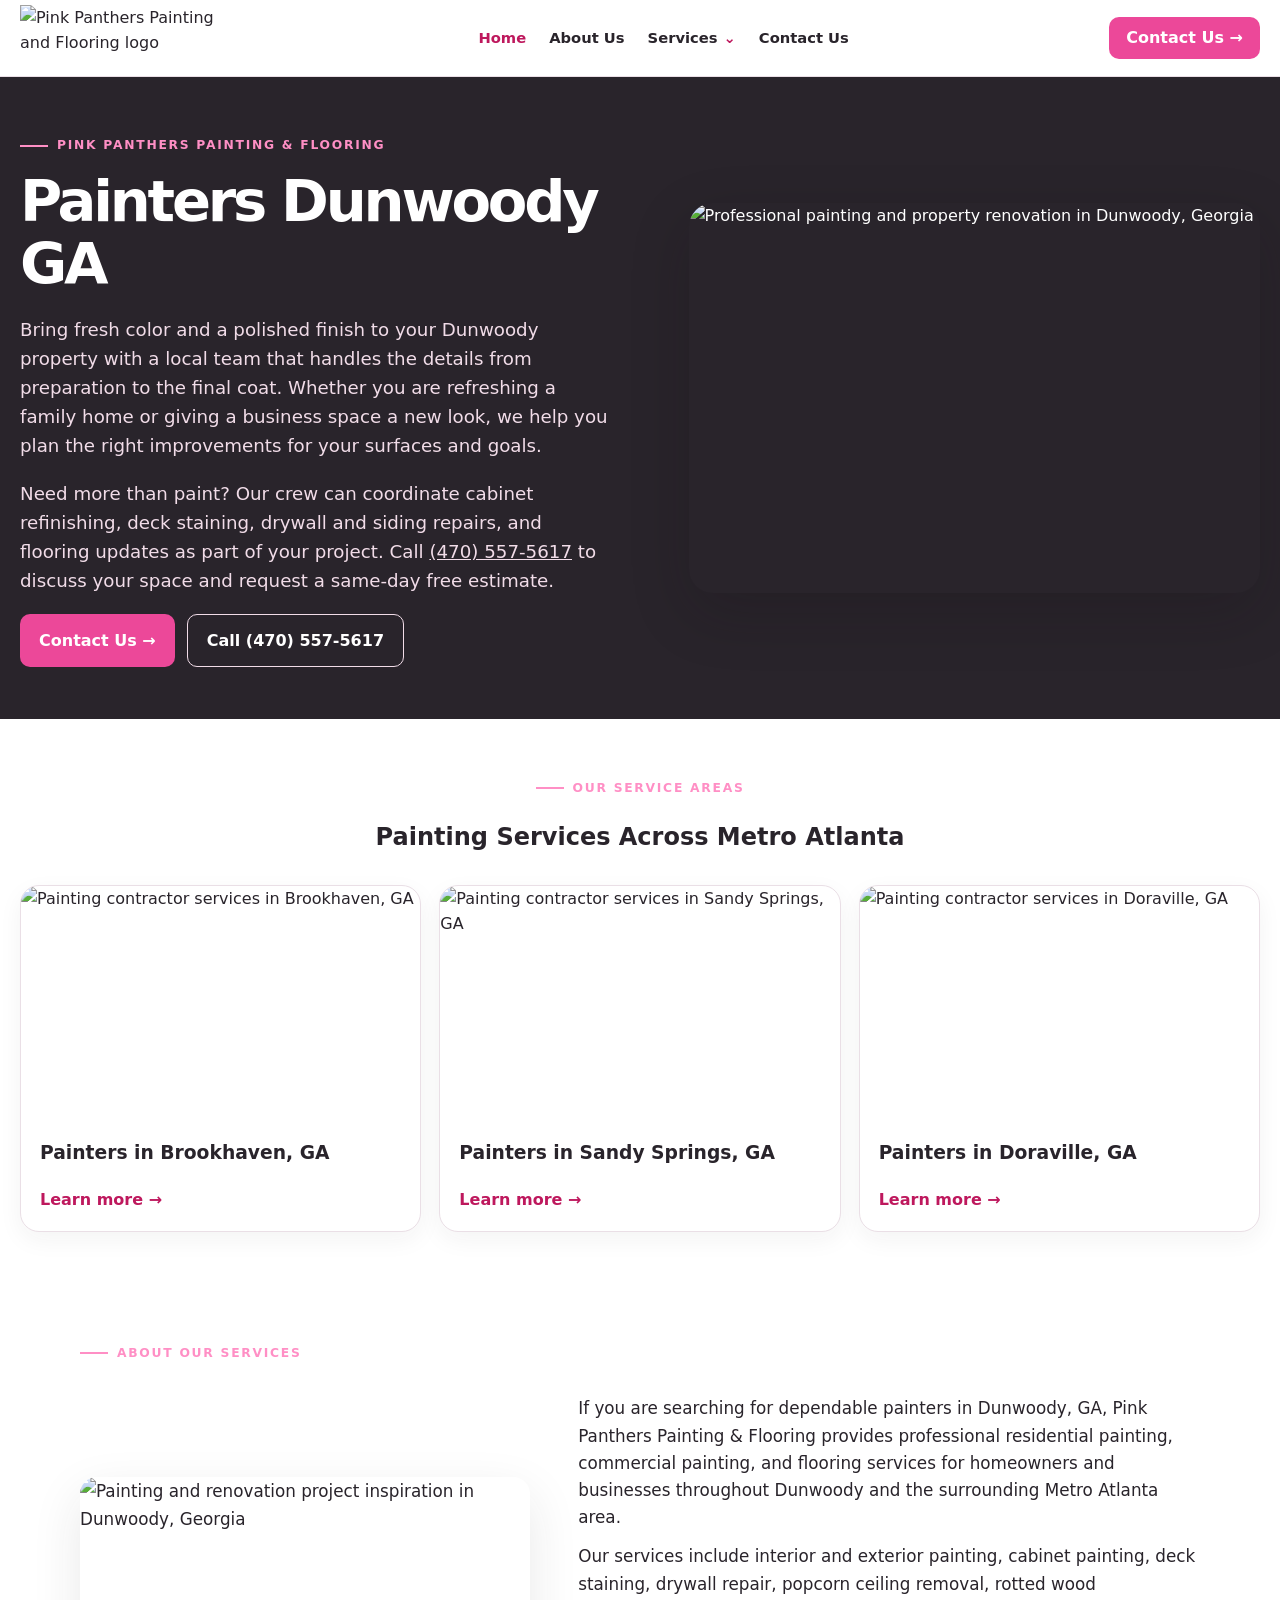
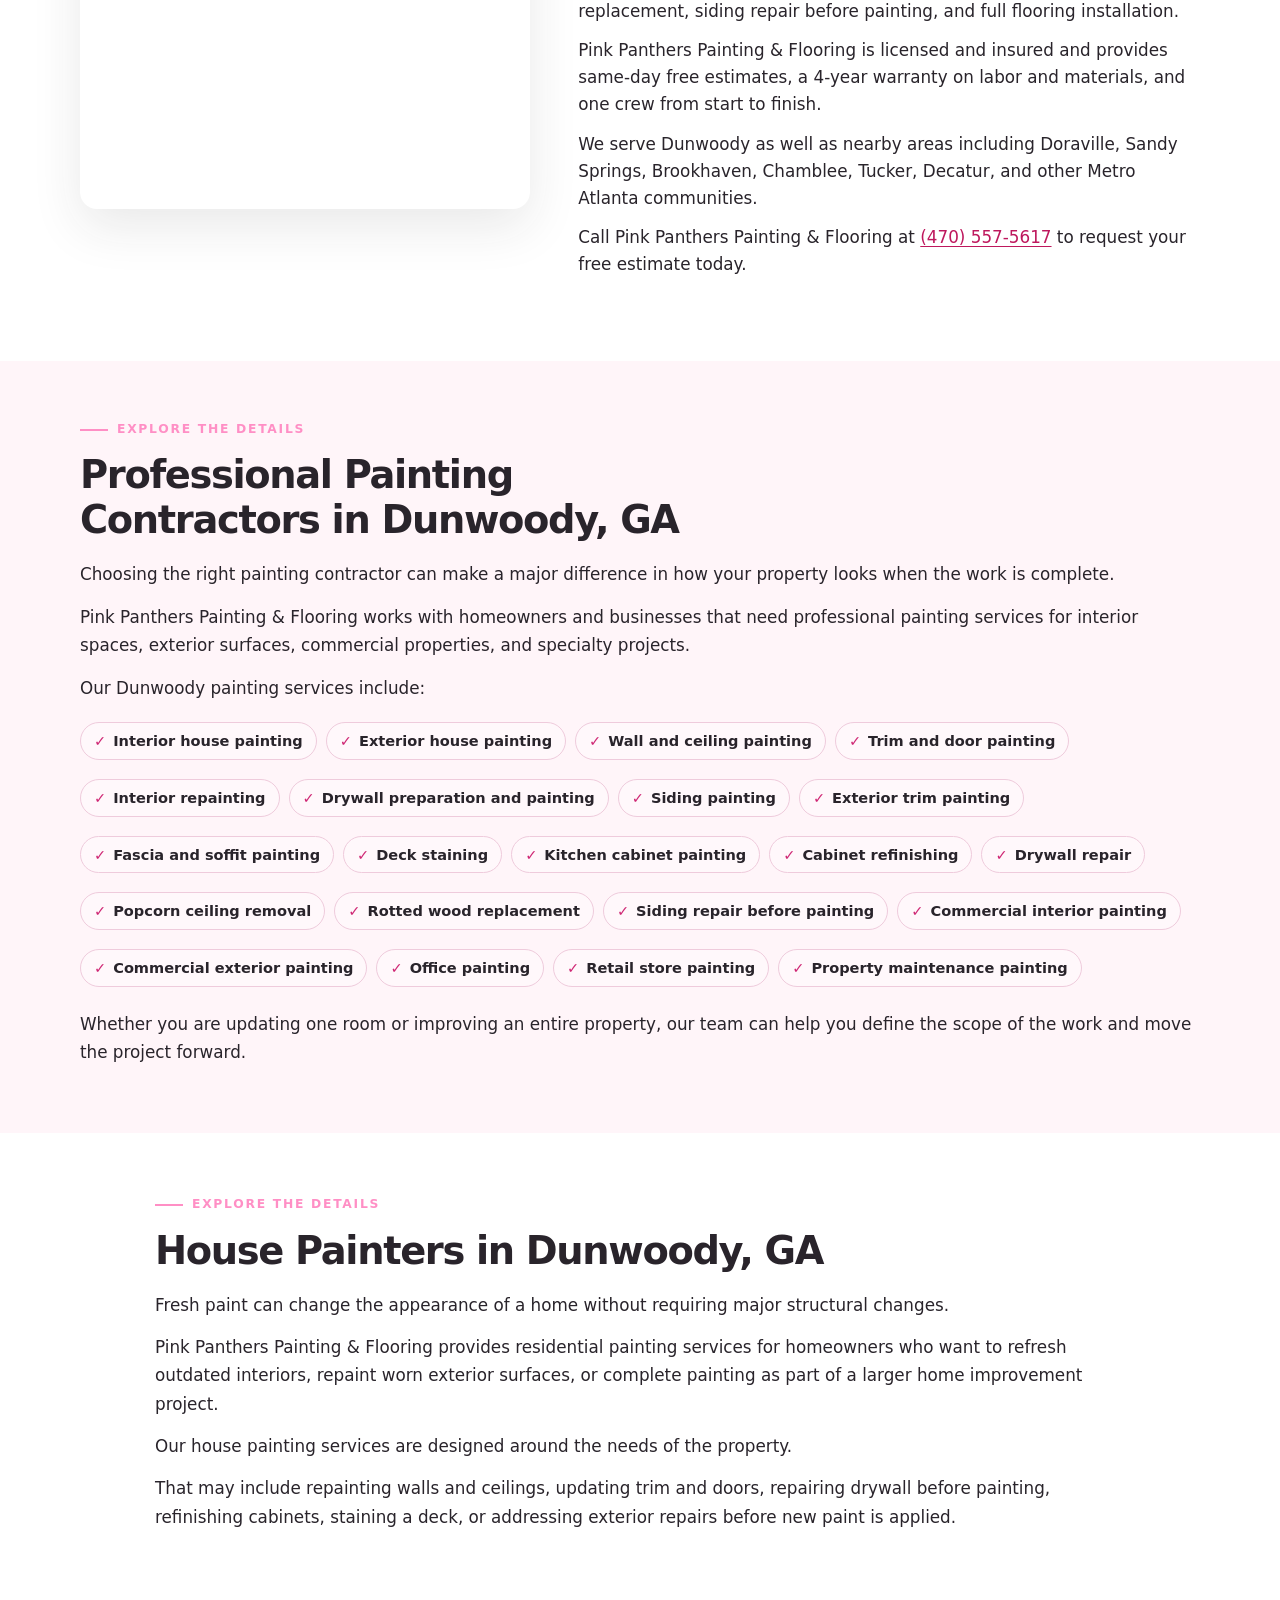
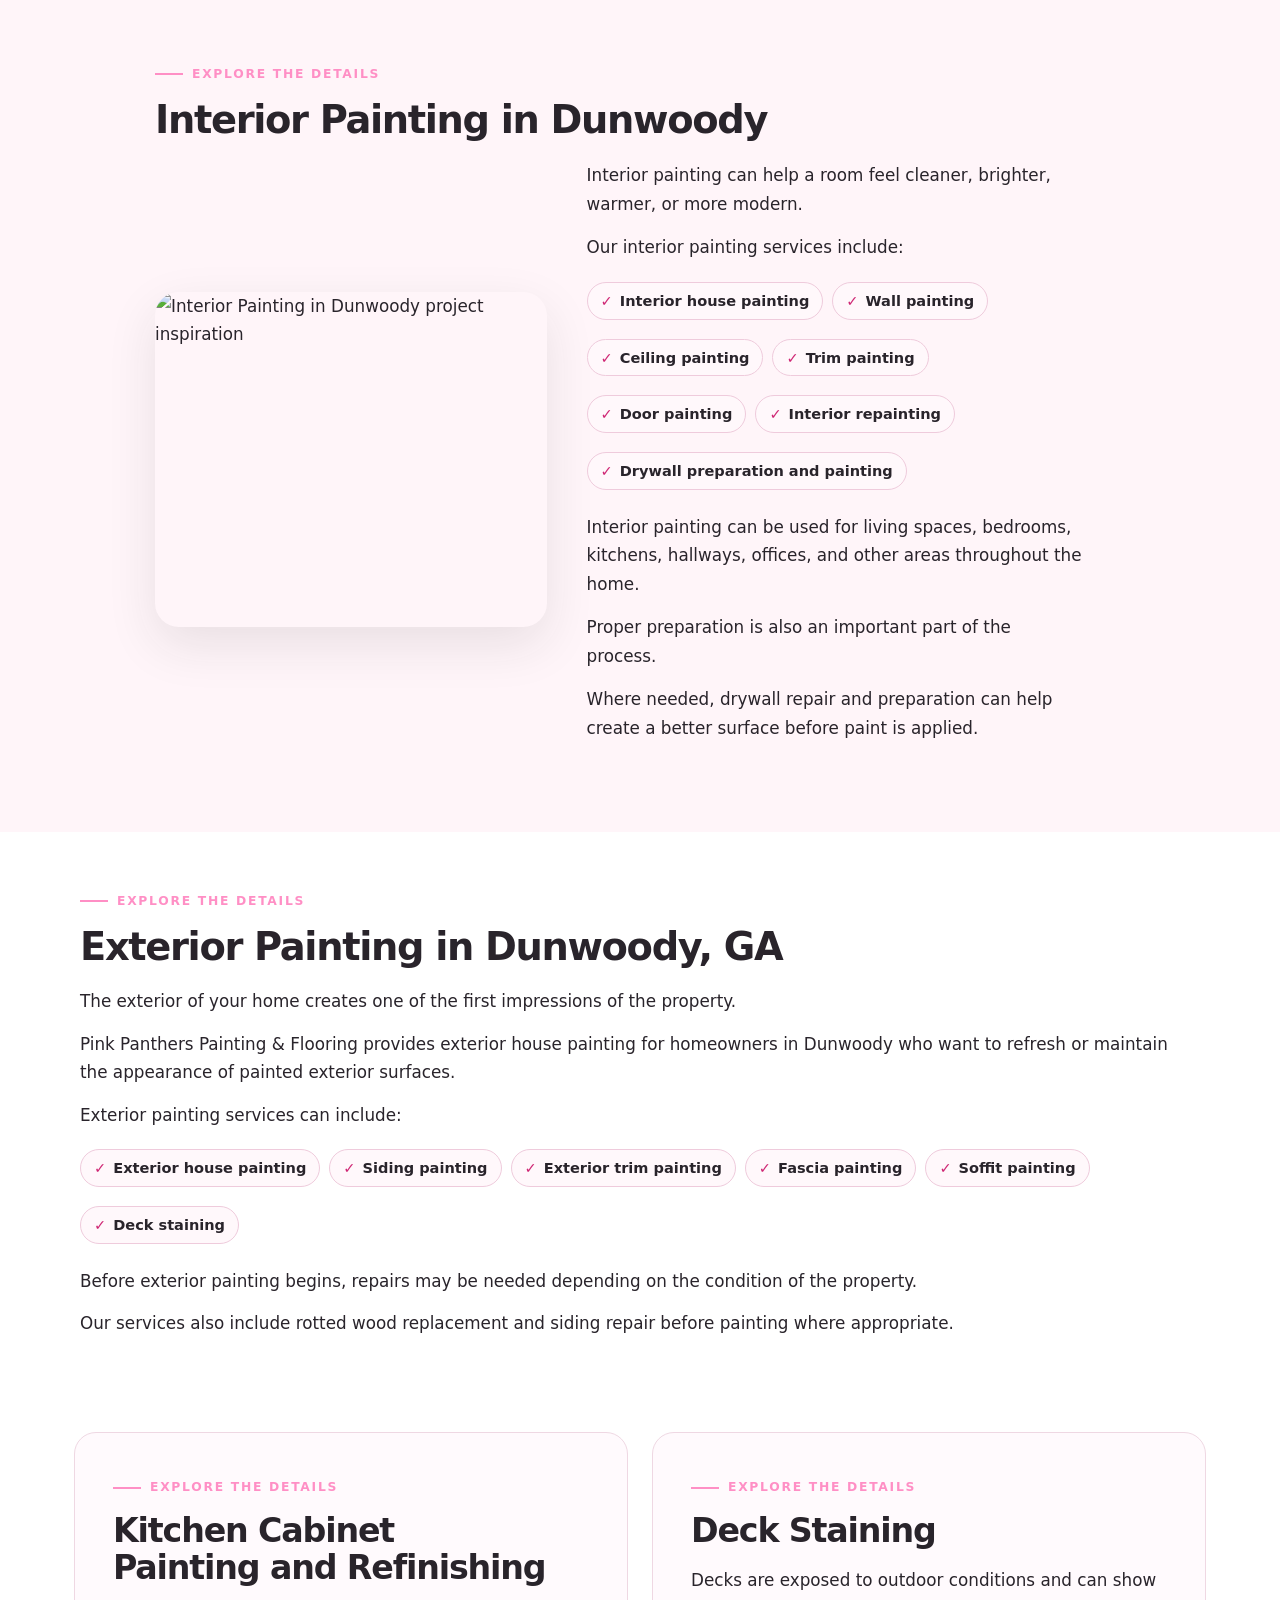
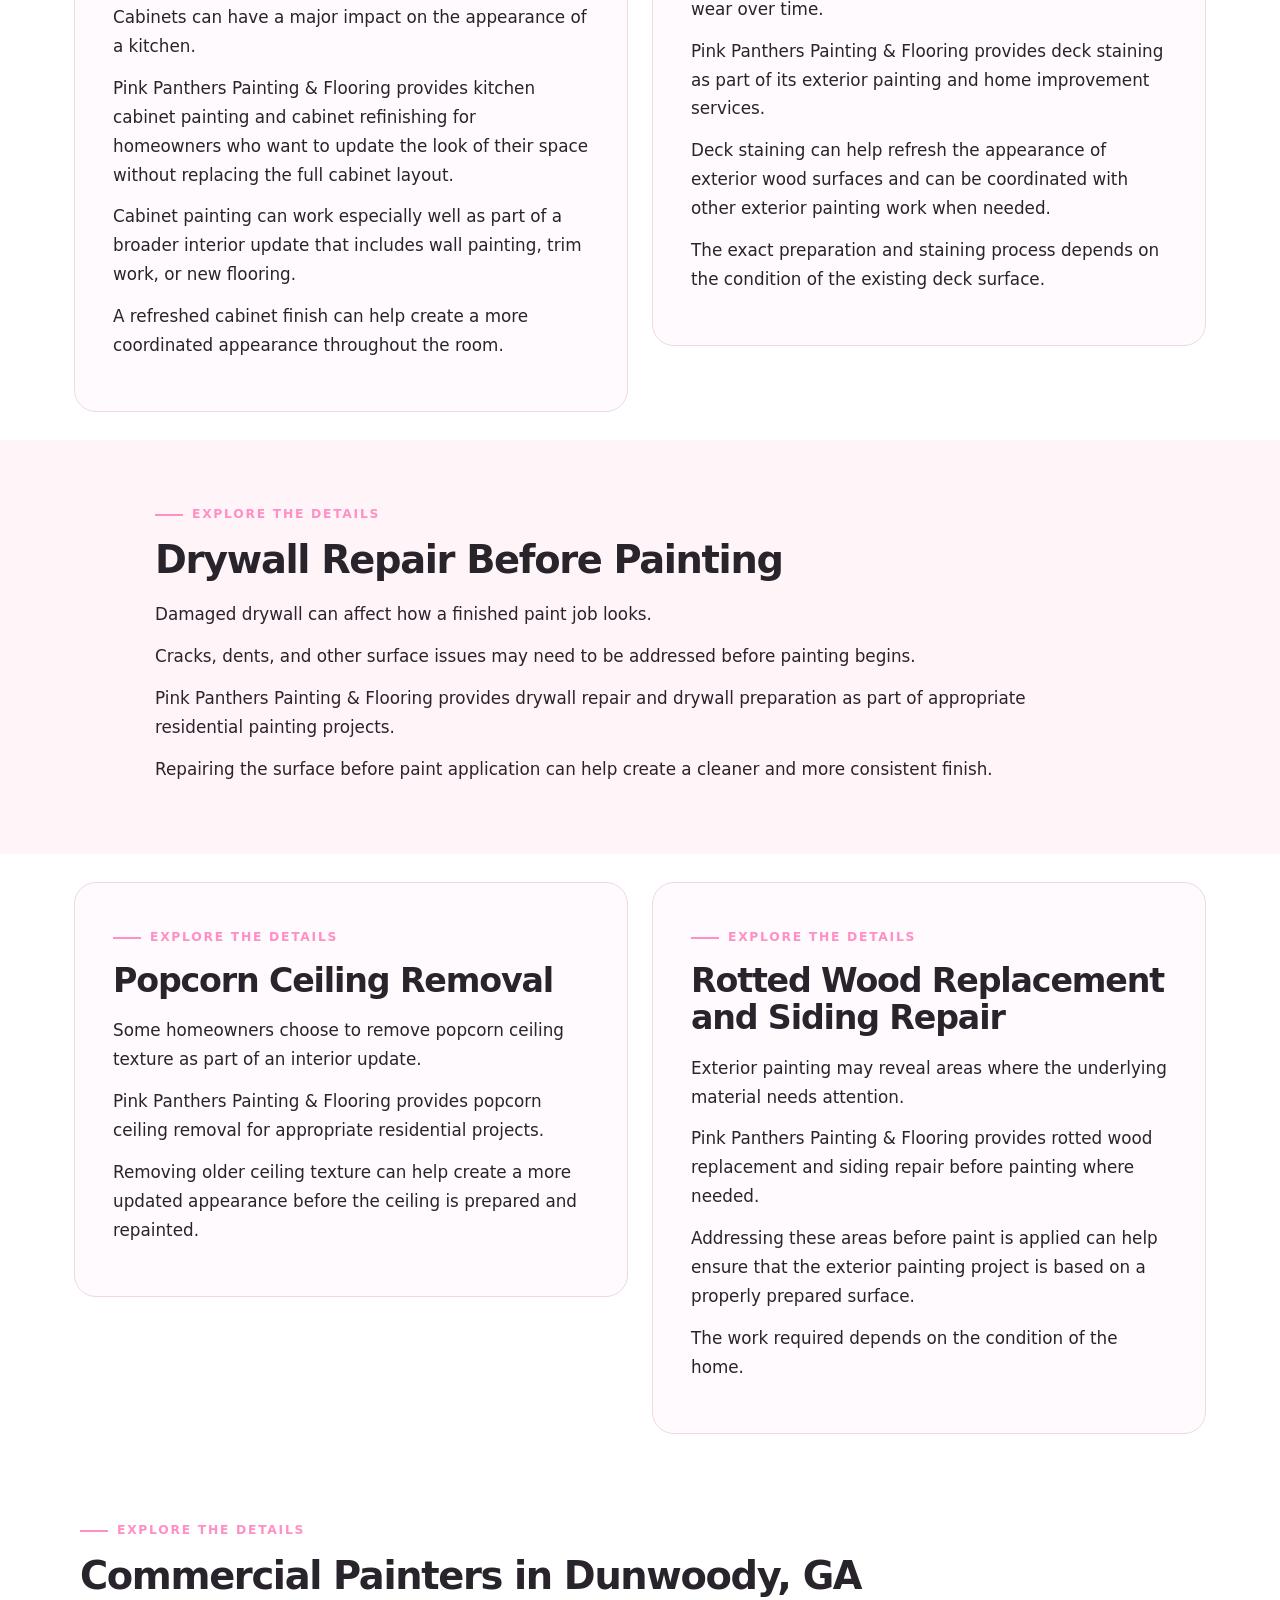
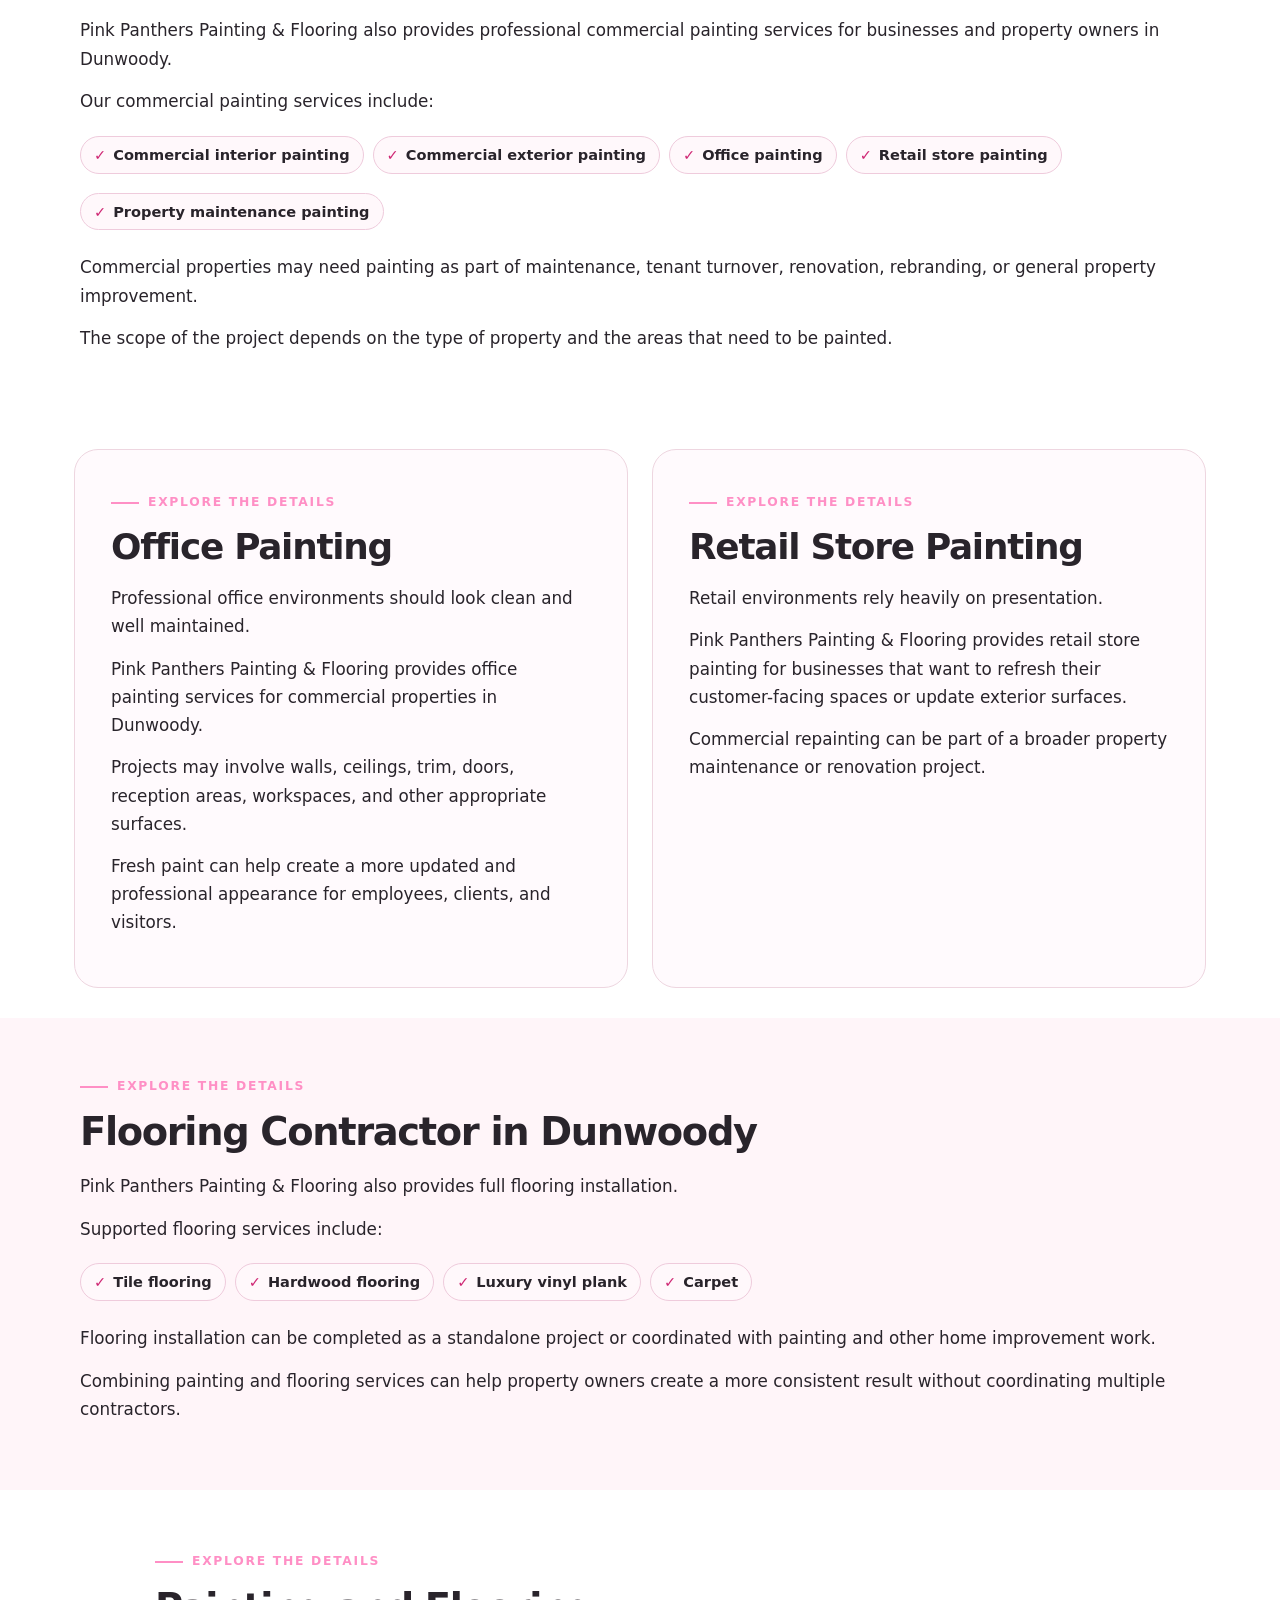
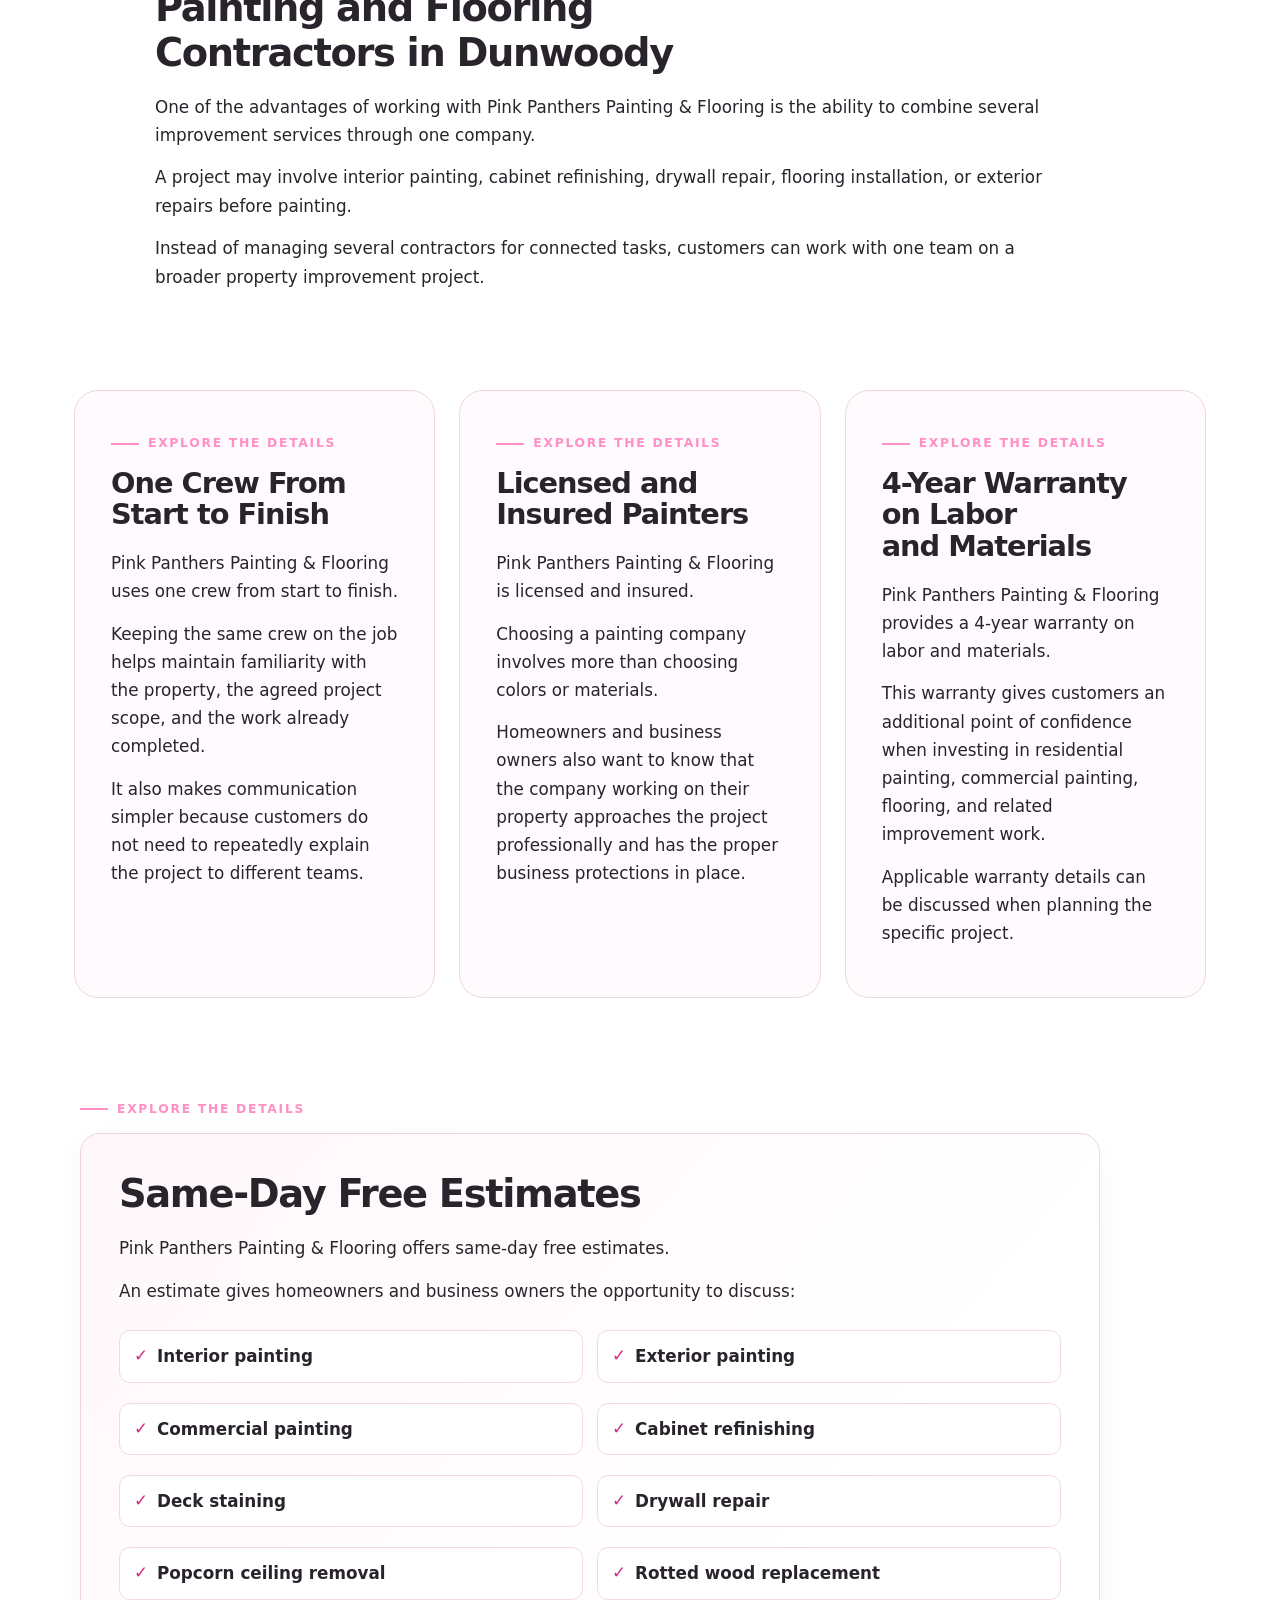
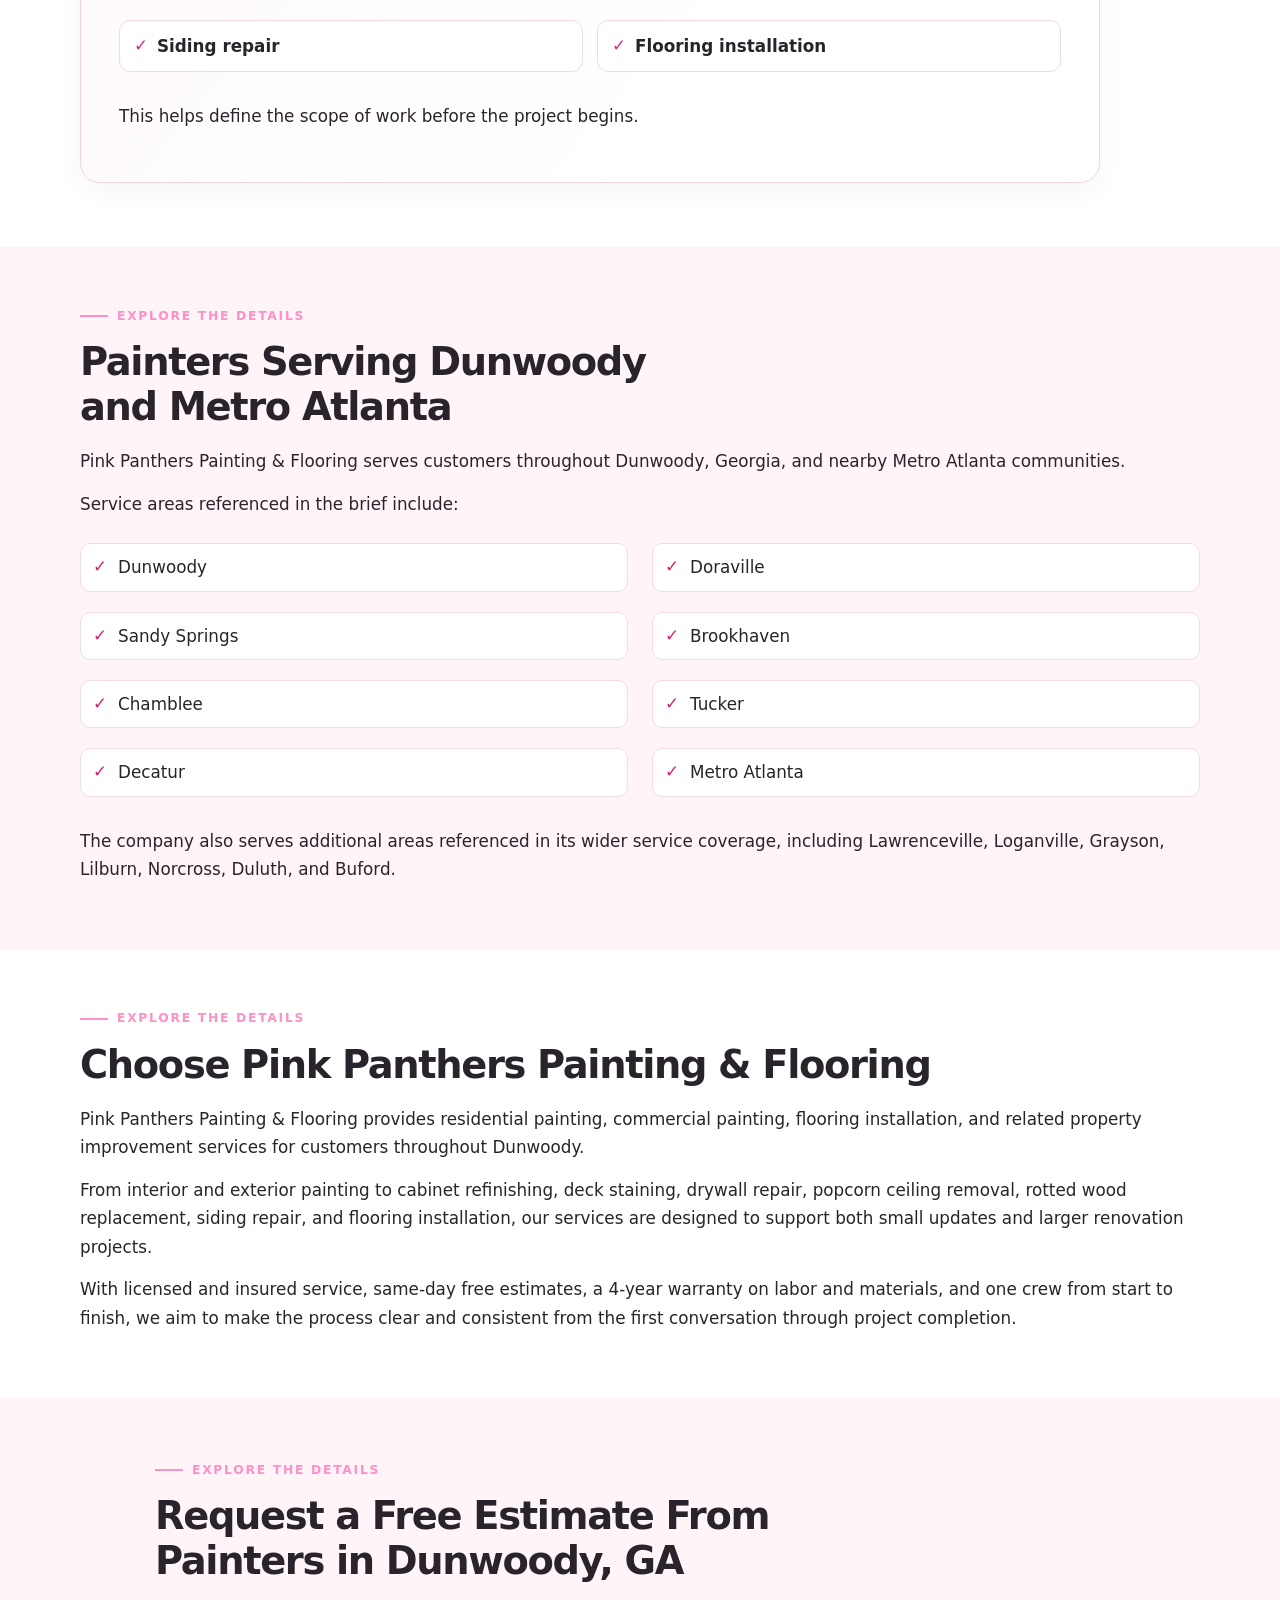
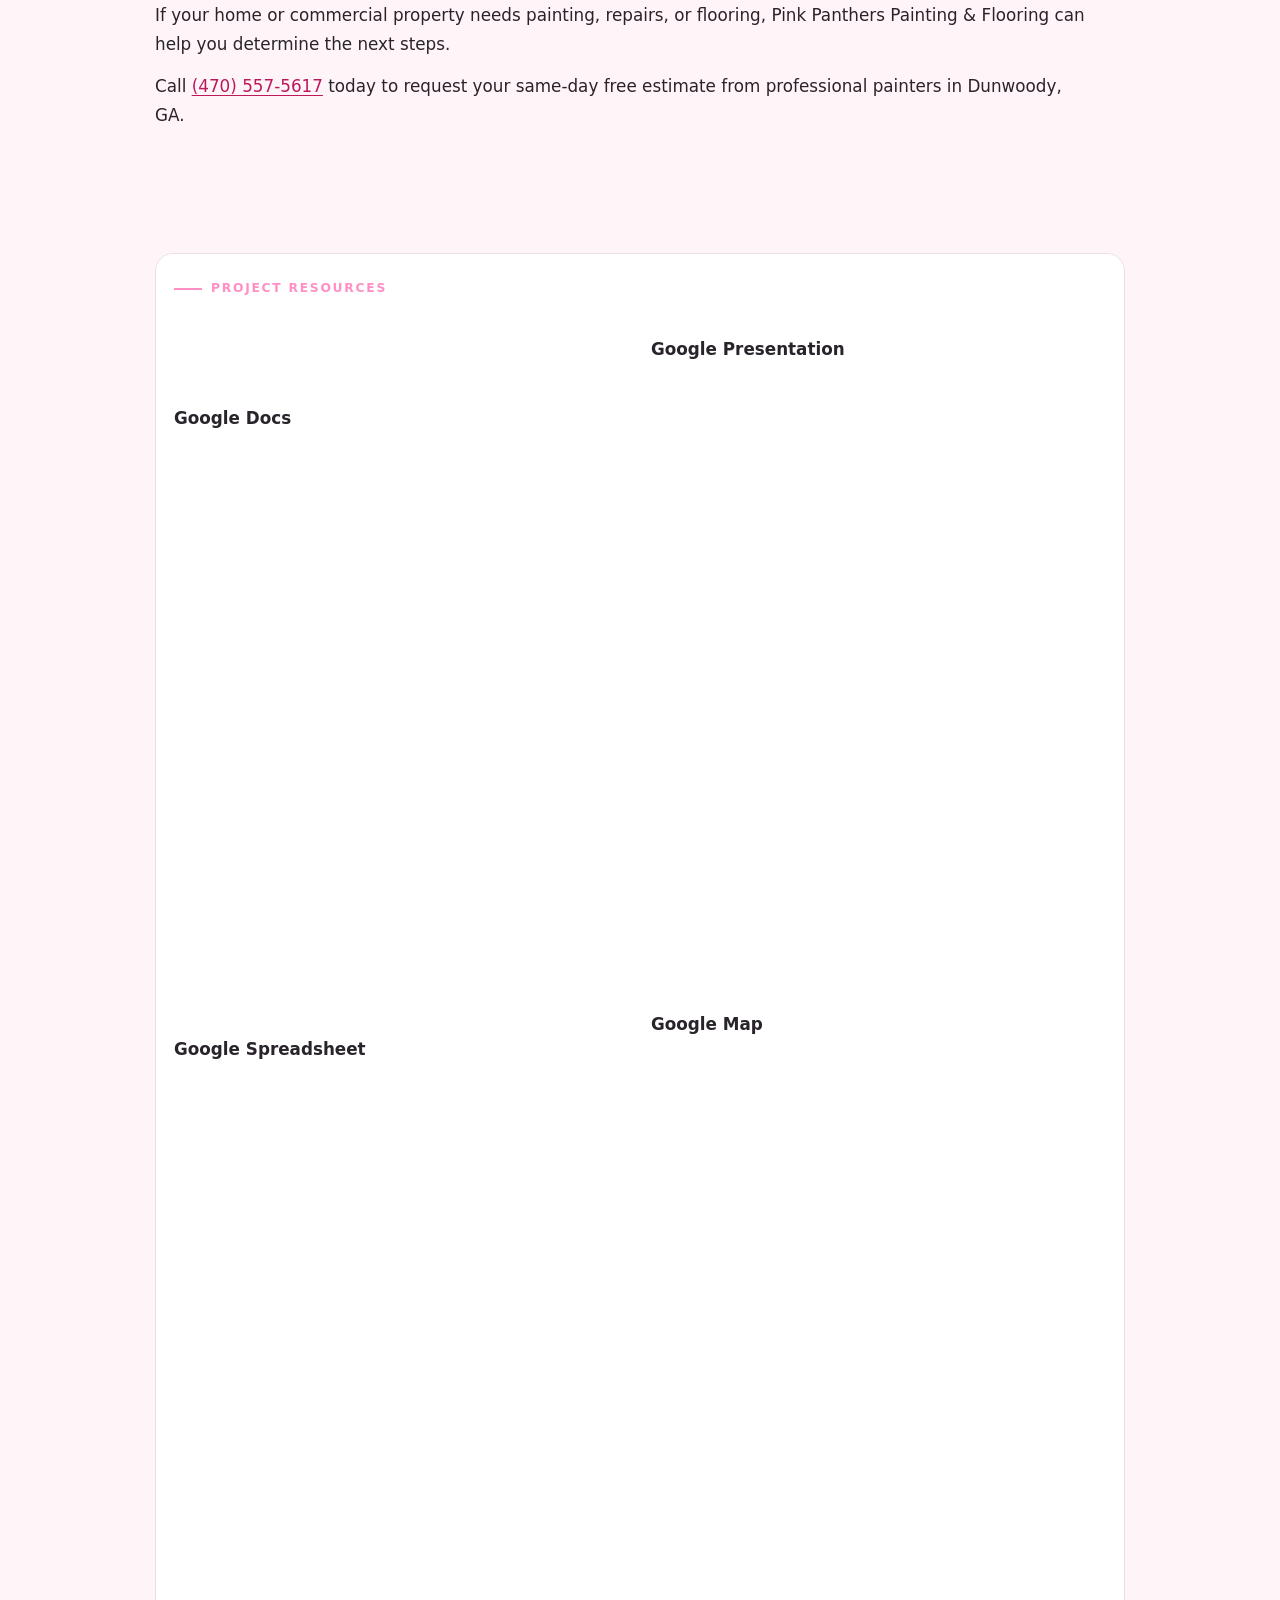
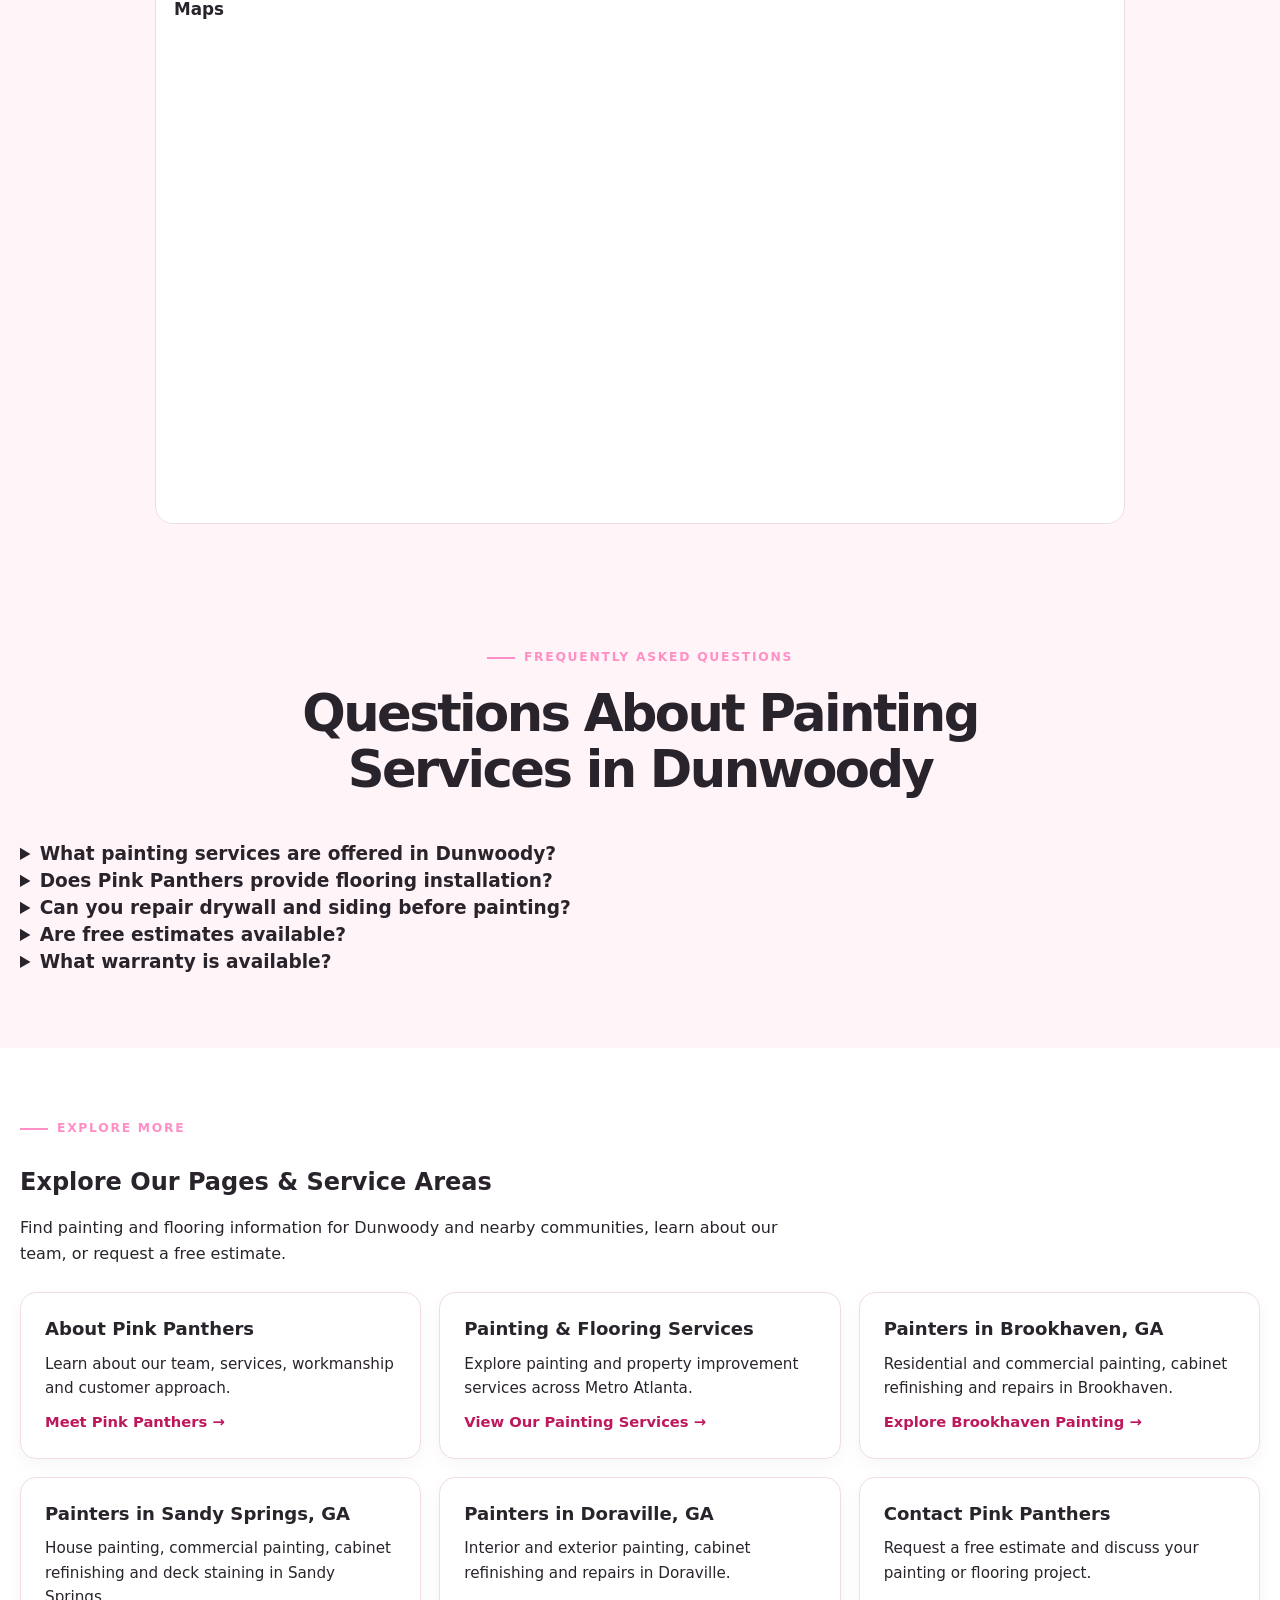
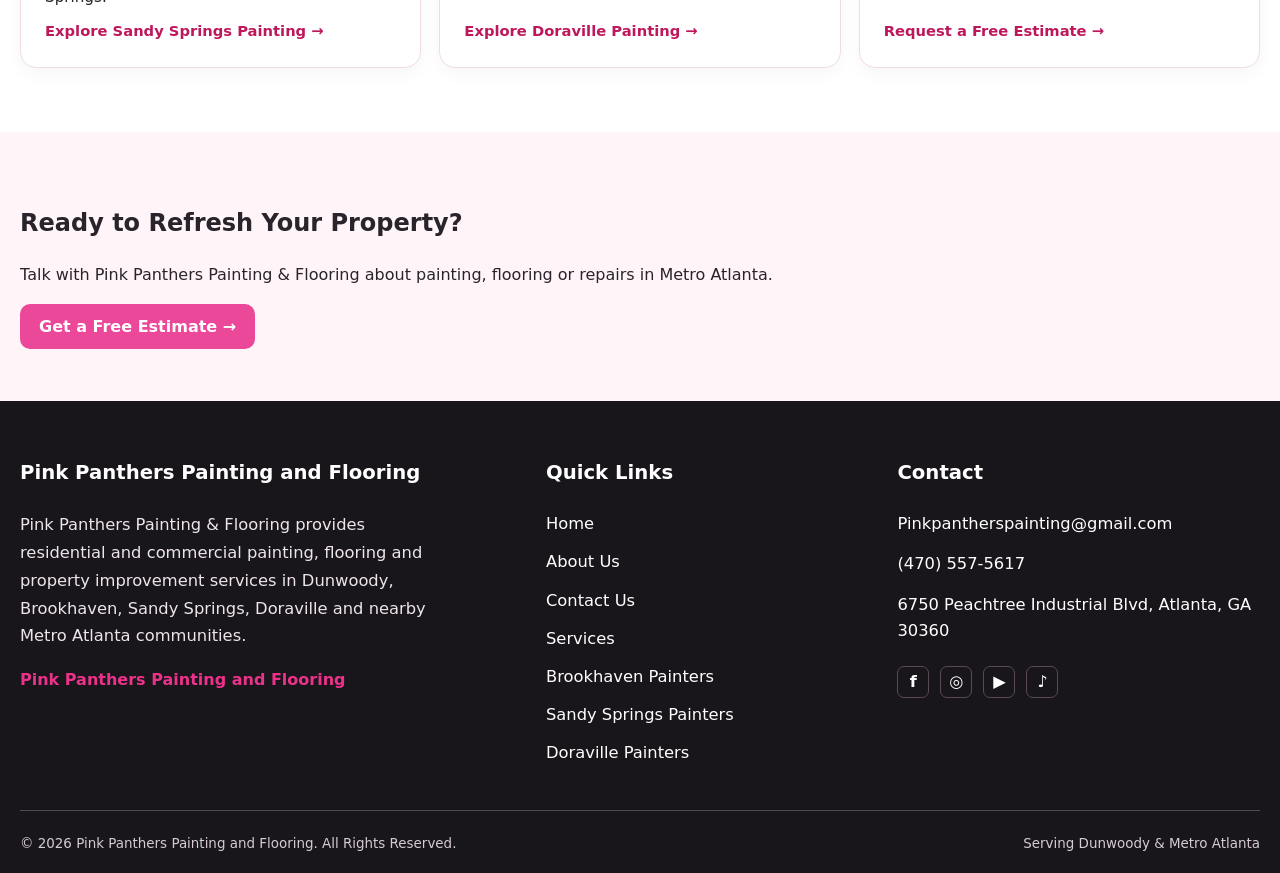
==== commit f2d6b09d: "Add files via upload" ====
--- a/index.html
+++ b/index.html
@@ -1,6 +1,6 @@
 <!DOCTYPE html>
 
-<html lang="en"><head><meta charset="utf-8"/><meta content="width=device-width, initial-scale=1" name="viewport"/><title>Painters Dunwoody GA | Pink Panthers Painting &amp; Flooring</title><meta content="Looking for painters in Dunwoody, GA? Pink Panthers offers residential and commercial painting, cabinet refinishing, repairs, flooring, free estimates, and a 4-year warranty." name="description"/><link href="assets/css/styles.css" rel="stylesheet"/><script type="application/ld+json">{"@context": "https://schema.org", "@graph": [{"@type": "PaintingContractor", "name": "Pink Panthers Painting & Flooring", "telephone": "+1-470-557-5617", "email": "Pinkpantherspainting@gmail.com", "address": {"@type": "PostalAddress", "streetAddress": "6750 Peachtree Industrial Blvd", "addressLocality": "Atlanta", "addressRegion": "GA", "postalCode": "30360", "addressCountry": "US"}}, {"@type": "WebSite", "name": "Pink Panthers Painting & Flooring"}, {"@type": "WebPage", "name": "Painters Dunwoody GA", "description": "Looking for painters in Dunwoody, GA? Pink Panthers offers residential and commercial painting, cabinet refinishing, repairs, flooring, free estimates, and a 4-year warranty."}]}</script></head><body><a class="skip-link" href="#main">Skip to main content</a><header class="site-header"><div class="container nav-wrap"><a aria-current="page" class="brand" href="index.html"><img alt="Pink Panthers Painting and Flooring logo" class="brand-logo" height="88" src="https://pinkpantherspainting.com/wp-content/uploads/2026/04/Pink-Panthers-Painting-Logo-1024x437.webp" width="205"/></a><button aria-controls="primary-navigation" aria-expanded="false" class="menu-toggle" type="button">Menu ☰</button><nav aria-label="Main navigation" class="nav-links" id="primary-navigation"><a aria-current="page" href="index.html">Home</a><a href="about-us.html">About Us</a><details class="nav-dropdown"><summary>Services</summary><div class="nav-dropdown-menu"><a href="painters-brookhaven-ga.html">Brookhaven</a><a href="painters-sandy-springs-ga.html">Sandy Springs</a><a href="painters-doraville-ga.html">Doraville</a></div></details><a href="contact-us.html">Contact Us</a></nav><a class="nav-cta" href="contact-us.html">Contact Us →</a></div></header><main id="main"><section class="editorial-hero"><div class="container editorial-hero-grid"><div><span class="eyebrow">Pink Panthers Painting &amp; Flooring</span><h1>Painters Dunwoody GA</h1><p>Bring fresh color and a polished finish to your Dunwoody property with a local team that handles the details from preparation to the final coat. Whether you are refreshing a family home or giving a business space a new look, we help you plan the right improvements for your surfaces and goals.</p><p>Need more than paint? Our crew can coordinate cabinet refinishing, deck staining, drywall and siding repairs, and flooring updates as part of your project. Call <a href="tel:+14705575617">(470) 557-5617</a> to discuss your space and request a same-day free estimate.</p><div class="hero-actions"><a class="btn" href="contact-us.html">Contact Us →</a><a class="btn-outline" href="tel:+14705575617">Call (470) 557-5617</a></div></div><div class="editorial-hero-image"><img alt="Professional painting and property renovation in Dunwoody, Georgia" fetchpriority="high" src="https://images.unsplash.com/photo-1600566753190-17f0baa2a6c3?auto=format&amp;fit=crop&amp;w=1200&amp;q=82"/></div></div></section><section class="editorial-section services-visual"><div class="container"><div class="section-head"><span class="eyebrow">Our Service Areas</span><h2>Painting Services Across Metro Atlanta</h2></div><div class="service-grid editorial-cards"><article class="service-card"><img alt="Painting contractor services in Brookhaven, GA" loading="lazy" src="https://images.unsplash.com/photo-1600607687920-4e2a09cf159d?auto=format&amp;fit=crop&amp;w=1200&amp;q=82"/><div class="service-content"><h3>Painters in Brookhaven, GA</h3><a class="text-link" href="painters-brookhaven-ga.html">Learn more →</a></div></article><article class="service-card"><img alt="Painting contractor services in Sandy Springs, GA" loading="lazy" src="https://images.unsplash.com/photo-1600585152915-d208bec867a1?auto=format&amp;fit=crop&amp;w=1200&amp;q=82"/><div class="service-content"><h3>Painters in Sandy Springs, GA</h3><a class="text-link" href="painters-sandy-springs-ga.html">Learn more →</a></div></article><article class="service-card"><img alt="Painting contractor services in Doraville, GA" loading="lazy" src="https://images.unsplash.com/photo-1600566753086-00f18fb6b3ea?auto=format&amp;fit=crop&amp;w=1200&amp;q=82"/><div class="service-content"><h3>Painters in Doraville, GA</h3><a class="text-link" href="painters-doraville-ga.html">Learn more →</a></div></article></div></div></section><section class="editorial-section editorial-section--light"><div class="container"><div class="editorial-content editorial-content--0"><span class="eyebrow editorial-label">About our services</span><div class="source-content"><div class="row align-items-center content-block pp-balanced-visual"><div class="col-md-6"><img alt="Painting and renovation project inspiration in Dunwoody, Georgia" loading="lazy" src="https://images.unsplash.com/photo-1600566753190-17f0baa2a6c3?auto=format&amp;fit=crop&amp;w=1200&amp;q=82"/></div><div class="col-md-6"><p>If you are searching for dependable <b><a href="https://pinkpantherspainting.com/">painters in Dunwoody GA</a></b>, Pink Panthers Painting &amp; Flooring provides professional residential painting, commercial painting, and flooring services for homeowners and businesses throughout Dunwoody and the surrounding Metro Atlanta area.</p><p>Our services include interior and exterior painting, cabinet painting, deck staining, drywall repair, popcorn ceiling removal, rotted wood replacement, siding repair before painting, and full flooring installation.</p><p>Pink Panthers Painting &amp; Flooring is licensed and insured and provides same-day free estimates, a 4-year warranty on labor and materials, and one crew from start to finish.</p><p>We serve Dunwoody as well as nearby areas including Doraville, Sandy Springs, Brookhaven, Chamblee, Tucker, Decatur, and other Metro Atlanta communities.</p><p>Call Pink Panthers Painting &amp; Flooring at <a href="tel:+14705575617">(470) 557-5617</a> to request your free estimate today.</p></div></div></div></div></div></section><section class="editorial-section editorial-section--tint pp-refined-section"><div class="container"><div class="editorial-content editorial-content--1"><span class="eyebrow editorial-label">Explore the details</span><div class="source-content"><h2>Professional Painting Contractors in Dunwoody, GA</h2><p>Choosing the right painting contractor can make a major difference in how your property looks when the work is complete.</p><p>Pink Panthers Painting &amp; Flooring works with homeowners and businesses that need professional painting services for interior spaces, exterior surfaces, commercial properties, and specialty projects.</p><p>Our Dunwoody painting services include:</p><ul class="pp-service-chips pp-balanced-chips"><li>Interior house painting</li><li>Exterior house painting</li><li>Wall and ceiling painting</li><li>Trim and door painting</li><li>Interior repainting</li><li>Drywall preparation and painting</li><li>Siding painting</li><li>Exterior trim painting</li><li>Fascia and soffit painting</li><li>Deck staining</li><li>Kitchen cabinet painting</li><li>Cabinet refinishing</li><li>Drywall repair</li><li>Popcorn ceiling removal</li><li>Rotted wood replacement</li><li>Siding repair before painting</li><li>Commercial interior painting</li><li>Commercial exterior painting</li><li>Office painting</li><li>Retail store painting</li><li>Property maintenance painting</li></ul><p>Whether you are updating one room or improving an entire property, our team can help you define the scope of the work and move the project forward.</p></div></div></div></section><section class="editorial-section editorial-section--light pp-compact-article"><div class="container"><div class="editorial-content editorial-content--2"><span class="eyebrow editorial-label">Explore the details</span><div class="source-content"><h2>House Painters in Dunwoody, GA</h2><p>Fresh paint can change the appearance of a home without requiring major structural changes.</p><p>Pink Panthers Painting &amp; Flooring provides residential painting services for homeowners who want to refresh outdated interiors, repaint worn exterior surfaces, or complete painting as part of a larger home improvement project.</p><p>Our house painting services are designed around the needs of the property.</p><p>That may include repainting walls and ceilings, updating trim and doors, repairing drywall before painting, refinishing cabinets, staining a deck, or addressing exterior repairs before new paint is applied.</p></div></div></div></section><section class="editorial-section editorial-section--tint pp-refined-section pp-text-focused pp-compact-article"><div class="container"><div class="editorial-content editorial-content--3"><span class="eyebrow editorial-label">Explore the details</span><div class="source-content"><h2>Interior Painting in Dunwoody</h2><div class="row align-items-center content-block pp-compact-visual pp-balanced-visual"><div class="col-md-6"><img alt="Interior Painting in Dunwoody project inspiration" loading="lazy" src="https://images.unsplash.com/photo-1600607687939-ce8a6c25118c?auto=format&amp;fit=crop&amp;w=1100&amp;q=82"/></div><div class="col-md-6 source-copy"><p>Interior painting can help a room feel cleaner, brighter, warmer, or more modern.</p><p>Our interior painting services include:</p><ul class="pp-service-chips pp-balanced-chips"><li>Interior house painting</li><li>Wall painting</li><li>Ceiling painting</li><li>Trim painting</li><li>Door painting</li><li>Interior repainting</li><li>Drywall preparation and painting</li></ul><p>Interior painting can be used for living spaces, bedrooms, kitchens, hallways, offices, and other areas throughout the home.</p><p>Proper preparation is also an important part of the process.</p><p>Where needed, drywall repair and preparation can help create a better surface before paint is applied.</p></div></div></div></div></div></section><section class="editorial-section editorial-section--light pp-refined-section"><div class="container"><div class="editorial-content editorial-content--4"><span class="eyebrow editorial-label">Explore the details</span><div class="source-content"><h2>Exterior Painting in Dunwoody, GA</h2><p>The exterior of your home creates one of the first impressions of the property.</p><p>Pink Panthers Painting &amp; Flooring provides exterior house painting for homeowners in Dunwoody who want to refresh or maintain the appearance of painted exterior surfaces.</p><p>Exterior painting services can include:</p><ul class="pp-service-chips pp-balanced-chips"><li>Exterior house painting</li><li>Siding painting</li><li>Exterior trim painting</li><li>Fascia painting</li><li>Soffit painting</li><li>Deck staining</li></ul><p>Before exterior painting begins, repairs may be needed depending on the condition of the property.</p><p>Our services also include rotted wood replacement and siding repair before painting where appropriate.</p></div></div></div></section><div class="pp-paired-sections"><section class="editorial-section editorial-section--tint pp-compact-article"><div class="container"><div class="editorial-content editorial-content--5"><span class="eyebrow editorial-label">Explore the details</span><div class="source-content"><h2>Kitchen Cabinet Painting and Refinishing</h2><p>Cabinets can have a major impact on the appearance of a kitchen.</p><p>Pink Panthers Painting &amp; Flooring provides kitchen cabinet painting and cabinet refinishing for homeowners who want to update the look of their space without replacing the full cabinet layout.</p><p>Cabinet painting can work especially well as part of a broader interior update that includes wall painting, trim work, or new flooring.</p><p>A refreshed cabinet finish can help create a more coordinated appearance throughout the room.</p></div></div></div></section><section class="editorial-section editorial-section--light pp-compact-article"><div class="container"><div class="editorial-content editorial-content--6"><span class="eyebrow editorial-label">Explore the details</span><div class="source-content"><h2>Deck Staining</h2><p>Decks are exposed to outdoor conditions and can show wear over time.</p><p>Pink Panthers Painting &amp; Flooring provides deck staining as part of its exterior painting and home improvement services.</p><p>Deck staining can help refresh the appearance of exterior wood surfaces and can be coordinated with other exterior painting work when needed.</p><p>The exact preparation and staining process depends on the condition of the existing deck surface.</p></div></div></div></section></div><section class="editorial-section editorial-section--tint pp-refined-section pp-text-focused pp-compact-article"><div class="container"><div class="editorial-content editorial-content--7"><span class="eyebrow editorial-label">Explore the details</span><div class="source-content"><h2>Drywall Repair Before Painting</h2><p>Damaged drywall can affect how a finished paint job looks.</p><p>Cracks, dents, and other surface issues may need to be addressed before painting begins.</p><p>Pink Panthers Painting &amp; Flooring provides drywall repair and drywall preparation as part of appropriate residential painting projects.</p><p>Repairing the surface before paint application can help create a cleaner and more consistent finish.</p></div></div></div></section><div class="pp-paired-sections"><section class="editorial-section editorial-section--light pp-compact-article"><div class="container"><div class="editorial-content editorial-content--8"><span class="eyebrow editorial-label">Explore the details</span><div class="source-content"><h2>Popcorn Ceiling Removal</h2><p>Some homeowners choose to remove popcorn ceiling texture as part of an interior update.</p><p>Pink Panthers Painting &amp; Flooring provides popcorn ceiling removal for appropriate residential projects.</p><p>Removing older ceiling texture can help create a more updated appearance before the ceiling is prepared and repainted.</p></div></div></div></section><section class="editorial-section editorial-section--tint pp-compact-article"><div class="container"><div class="editorial-content editorial-content--9"><span class="eyebrow editorial-label">Explore the details</span><div class="source-content"><h2>Rotted Wood Replacement and Siding Repair</h2><p>Exterior painting may reveal areas where the underlying material needs attention.</p><p>Pink Panthers Painting &amp; Flooring provides rotted wood replacement and siding repair before painting where needed.</p><p>Addressing these areas before paint is applied can help ensure that the exterior painting project is based on a properly prepared surface.</p><p>The work required depends on the condition of the home.</p></div></div></div></section></div><section class="editorial-section editorial-section--light pp-refined-section"><div class="container"><div class="editorial-content editorial-content--10"><span class="eyebrow editorial-label">Explore the details</span><div class="source-content"><h2>Commercial Painters in Dunwoody, GA</h2><p>Pink Panthers Painting &amp; Flooring also provides professional commercial painting services for businesses and property owners in Dunwoody.</p><p>Our commercial painting services include:</p><ul class="pp-service-chips pp-balanced-chips"><li>Commercial interior painting</li><li>Commercial exterior painting</li><li>Office painting</li><li>Retail store painting</li><li>Property maintenance painting</li></ul><p>Commercial properties may need painting as part of maintenance, tenant turnover, renovation, rebranding, or general property improvement.</p><p>The scope of the project depends on the type of property and the areas that need to be painted.</p></div></div></div></section><div class="pp-shared-section-shell pp-two-up"><section class="editorial-section editorial-section--tint pp-compact-article"><div class="container"><div class="editorial-content editorial-content--11"><span class="eyebrow editorial-label">Explore the details</span><div class="source-content"><h2>Office Painting</h2><p>Professional office environments should look clean and well maintained.</p><p>Pink Panthers Painting &amp; Flooring provides office painting services for commercial properties in Dunwoody.</p><p>Projects may involve walls, ceilings, trim, doors, reception areas, workspaces, and other appropriate surfaces.</p><p>Fresh paint can help create a more updated and professional appearance for employees, clients, and visitors.</p></div></div></div></section><section class="editorial-section editorial-section--light pp-refined-section pp-text-focused pp-compact-article"><div class="container"><div class="editorial-content editorial-content--12"><span class="eyebrow editorial-label">Explore the details</span><div class="source-content"><h2>Retail Store Painting</h2><p>Retail environments rely heavily on presentation.</p><p>Pink Panthers Painting &amp; Flooring provides retail store painting for businesses that want to refresh their customer-facing spaces or update exterior surfaces.</p><p>Commercial repainting can be part of a broader property maintenance or renovation project.</p></div></div></div></section></div><section class="editorial-section editorial-section--tint pp-refined-section"><div class="container"><div class="editorial-content editorial-content--13"><span class="eyebrow editorial-label">Explore the details</span><div class="source-content"><h2>Flooring Contractor in Dunwoody</h2><p>Pink Panthers Painting &amp; Flooring also provides full flooring installation.</p><p>Supported flooring services include:</p><ul class="pp-service-chips pp-balanced-chips"><li>Tile flooring</li><li>Hardwood flooring</li><li>Luxury vinyl plank</li><li>Carpet</li></ul><p>Flooring installation can be completed as a standalone project or coordinated with painting and other home improvement work.</p><p>Combining painting and flooring services can help property owners create a more consistent result without coordinating multiple contractors.</p></div></div></div></section><section class="editorial-section editorial-section--light pp-compact-article"><div class="container"><div class="editorial-content editorial-content--14"><span class="eyebrow editorial-label">Explore the details</span><div class="source-content"><h2>Painting and Flooring Contractors in Dunwoody</h2><p>One of the advantages of working with Pink Panthers Painting &amp; Flooring is the ability to combine several improvement services through one company.</p><p>A project may involve interior painting, cabinet refinishing, drywall repair, flooring installation, or exterior repairs before painting.</p><p>Instead of managing several contractors for connected tasks, customers can work with one team on a broader property improvement project.</p></div></div></div></section><div class="pp-shared-section-shell pp-three-up"><section class="editorial-section editorial-section--tint pp-compact-article"><div class="container"><div class="editorial-content editorial-content--15"><span class="eyebrow editorial-label">Explore the details</span><div class="source-content"><h2>One Crew From Start to Finish</h2><p>Pink Panthers Painting &amp; Flooring uses one crew from start to finish.</p><p>Keeping the same crew on the job helps maintain familiarity with the property, the agreed project scope, and the work already completed.</p><p>It also makes communication simpler because customers do not need to repeatedly explain the project to different teams.</p></div></div></div></section><section class="editorial-section editorial-section--light pp-compact-article"><div class="container"><div class="editorial-content editorial-content--16"><span class="eyebrow editorial-label">Explore the details</span><div class="source-content"><h2>Licensed and Insured Painters</h2><p>Pink Panthers Painting &amp; Flooring is licensed and insured.</p><p>Choosing a painting company involves more than choosing colors or materials.</p><p>Homeowners and business owners also want to know that the company working on their property approaches the project professionally and has the proper business protections in place.</p></div></div></div></section><section class="editorial-section editorial-section--tint pp-compact-article"><div class="container"><div class="editorial-content editorial-content--17"><span class="eyebrow editorial-label">Explore the details</span><div class="source-content"><h2>4-Year Warranty on Labor and Materials</h2><p>Pink Panthers Painting &amp; Flooring provides a 4-year warranty on labor and materials.</p><p>This warranty gives customers an additional point of confidence when investing in residential painting, commercial painting, flooring, and related improvement work.</p><p>Applicable warranty details can be discussed when planning the specific project.</p></div></div></div></section></div><section class="editorial-section editorial-section--light pp-refined-section pp-estimate-section pp-estimate-article"><div class="container"><div class="editorial-content editorial-content--18"><span class="eyebrow editorial-label">Explore the details</span><div class="source-content"><h2>Same-Day Free Estimates</h2><p>Pink Panthers Painting &amp; Flooring offers same-day free estimates.</p><p>An estimate gives homeowners and business owners the opportunity to discuss:</p><ul class="pp-estimate-grid"><li>Interior painting</li><li>Exterior painting</li><li>Commercial painting</li><li>Cabinet refinishing</li><li>Deck staining</li><li>Drywall repair</li><li>Popcorn ceiling removal</li><li>Rotted wood replacement</li><li>Siding repair</li><li>Flooring installation</li></ul><p>This helps define the scope of work before the project begins.</p></div></div></div></section><section class="editorial-section editorial-section--tint pp-refined-section"><div class="container"><div class="editorial-content editorial-content--19"><span class="eyebrow editorial-label">Explore the details</span><div class="source-content"><h2>Painters Serving Dunwoody and Metro Atlanta</h2><p>Pink Panthers Painting &amp; Flooring serves customers throughout Dunwoody, Georgia, and nearby Metro Atlanta communities.</p><p>Service areas referenced in the brief include:</p><ul class="pp-checklist"><li>Dunwoody</li><li>Doraville</li><li>Sandy Springs</li><li>Brookhaven</li><li>Chamblee</li><li>Tucker</li><li>Decatur</li><li>Metro Atlanta</li></ul><p>The company also serves additional areas referenced in its wider service coverage, including Lawrenceville, Loganville, Grayson, Lilburn, Norcross, Duluth, and Buford.</p></div></div></div></section><section class="editorial-section editorial-section--light"><div class="container"><div class="editorial-content editorial-content--20"><span class="eyebrow editorial-label">Explore the details</span><div class="source-content"><h2>Choose Pink Panthers Painting &amp; Flooring</h2><p>Pink Panthers Painting &amp; Flooring provides residential painting, commercial painting, flooring installation, and related property improvement services for customers throughout Dunwoody.</p><p>From interior and exterior painting to cabinet refinishing, deck staining, drywall repair, popcorn ceiling removal, rotted wood replacement, siding repair, and flooring installation, our services are designed to support both small updates and larger renovation projects.</p><p>With licensed and insured service, same-day free estimates, a 4-year warranty on labor and materials, and one crew from start to finish, we aim to make the process clear and consistent from the first conversation through project completion.</p></div></div></div></section><section class="editorial-section editorial-section--tint pp-compact-article"><div class="container"><div class="editorial-content editorial-content--21"><span class="eyebrow editorial-label">Explore the details</span><div class="source-content"><h2>Request a Free Estimate From Painters in Dunwoody, GA</h2><p>If your home or commercial property needs painting, repairs, or flooring, Pink Panthers Painting &amp; Flooring can help you determine the next steps.</p><p>Call <a href="tel:+14705575617">(470) 557-5617</a> today to request your same-day free estimate from professional painters in Dunwoody, GA.</p></div></div></div></section><section class="editorial-section embed-showcase pp-compact-article"><div class="container"><div class="editorial-content editorial-content--1" data-source-section="8"><span class="eyebrow editorial-label">Project resources</span><div class="source-content"><div class="row g-4 mt-4">
+<html lang="en"><head><script>(function(){if(window.location.pathname==="/index.html"){window.location.replace("/"+window.location.search+window.location.hash);}})();</script><meta charset="utf-8"/><meta content="width=device-width, initial-scale=1" name="viewport"/><title>Painters Dunwoody GA | Pink Panthers Painting &amp; Flooring</title><meta content="Looking for painters in Dunwoody, GA? Pink Panthers offers residential and commercial painting, cabinet refinishing, repairs, flooring, free estimates, and a 4-year warranty." name="description"/><link href="assets/css/styles.css" rel="stylesheet"/><script type="application/ld+json">{"@context": "https://schema.org", "@graph": [{"@type": "PaintingContractor", "name": "Pink Panthers Painting & Flooring", "telephone": "+1-470-557-5617", "email": "Pinkpantherspainting@gmail.com", "address": {"@type": "PostalAddress", "streetAddress": "6750 Peachtree Industrial Blvd", "addressLocality": "Atlanta", "addressRegion": "GA", "postalCode": "30360", "addressCountry": "US"}, "url": "https://painters-dunwoody-ga.onrender.com/"}, {"@type": "WebSite", "name": "Pink Panthers Painting & Flooring", "url": "https://painters-dunwoody-ga.onrender.com/"}, {"@type": "WebPage", "name": "Painters Dunwoody GA", "description": "Looking for painters in Dunwoody, GA? Pink Panthers offers residential and commercial painting, cabinet refinishing, repairs, flooring, free estimates, and a 4-year warranty.", "url": "https://painters-dunwoody-ga.onrender.com/", "@id": "https://painters-dunwoody-ga.onrender.com/#webpage"}]}</script><link href="https://painters-dunwoody-ga.onrender.com/" rel="canonical"/></head><body><a class="skip-link" href="#main">Skip to main content</a><header class="site-header"><div class="container nav-wrap"><a aria-current="page" class="brand" href="./"><img alt="Pink Panthers Painting and Flooring logo" class="brand-logo" height="88" src="https://pinkpantherspainting.com/wp-content/uploads/2026/04/Pink-Panthers-Painting-Logo-1024x437.webp" width="205"/></a><button aria-controls="primary-navigation" aria-expanded="false" class="menu-toggle" type="button">Menu ☰</button><nav aria-label="Main navigation" class="nav-links" id="primary-navigation"><a aria-current="page" href="./">Home</a><a href="about-us.html">About Us</a><details class="nav-dropdown"><summary>Services</summary><div class="nav-dropdown-menu"><a href="painters-brookhaven-ga.html">Brookhaven</a><a href="painters-sandy-springs-ga.html">Sandy Springs</a><a href="painters-doraville-ga.html">Doraville</a></div></details><a href="contact-us.html">Contact Us</a></nav><a class="nav-cta" href="contact-us.html">Contact Us →</a></div></header><main id="main"><section class="editorial-hero"><div class="container editorial-hero-grid"><div><span class="eyebrow">Pink Panthers Painting &amp; Flooring</span><h1>Painters Dunwoody GA</h1><p>Bring fresh color and a polished finish to your Dunwoody property with a local team that handles the details from preparation to the final coat. Whether you are refreshing a family home or giving a business space a new look, we help you plan the right improvements for your surfaces and goals.</p><p>Need more than paint? Our crew can coordinate cabinet refinishing, deck staining, drywall and siding repairs, and flooring updates as part of your project. Call <a href="tel:+14705575617">(470) 557-5617</a> to discuss your space and request a same-day free estimate.</p><div class="hero-actions"><a class="btn" href="contact-us.html">Contact Us →</a><a class="btn-outline" href="tel:+14705575617">Call (470) 557-5617</a></div></div><div class="editorial-hero-image"><img alt="Professional painting and property renovation in Dunwoody, Georgia" fetchpriority="high" src="https://images.unsplash.com/photo-1600566753190-17f0baa2a6c3?auto=format&amp;fit=crop&amp;w=1200&amp;q=82"/></div></div></section><section class="editorial-section services-visual"><div class="container"><div class="section-head"><span class="eyebrow">Our Service Areas</span><h2>Painting Services Across Metro Atlanta</h2></div><div class="service-grid editorial-cards"><article class="service-card"><img alt="Painting contractor services in Brookhaven, GA" loading="lazy" src="https://images.unsplash.com/photo-1600607687920-4e2a09cf159d?auto=format&amp;fit=crop&amp;w=1200&amp;q=82"/><div class="service-content"><h3>Painters in Brookhaven, GA</h3><a class="text-link" href="painters-brookhaven-ga.html">Learn more →</a></div></article><article class="service-card"><img alt="Painting contractor services in Sandy Springs, GA" loading="lazy" src="https://images.unsplash.com/photo-1600585152915-d208bec867a1?auto=format&amp;fit=crop&amp;w=1200&amp;q=82"/><div class="service-content"><h3>Painters in Sandy Springs, GA</h3><a class="text-link" href="painters-sandy-springs-ga.html">Learn more →</a></div></article><article class="service-card"><img alt="Painting contractor services in Doraville, GA" loading="lazy" src="https://images.unsplash.com/photo-1600566753086-00f18fb6b3ea?auto=format&amp;fit=crop&amp;w=1200&amp;q=82"/><div class="service-content"><h3>Painters in Doraville, GA</h3><a class="text-link" href="painters-doraville-ga.html">Learn more →</a></div></article></div></div></section><section class="editorial-section editorial-section--light"><div class="container"><div class="editorial-content editorial-content--0"><span class="eyebrow editorial-label">About our services</span><div class="source-content"><div class="row align-items-center content-block pp-balanced-visual"><div class="col-md-6"><img alt="Painting and renovation project inspiration in Dunwoody, Georgia" loading="lazy" src="https://images.unsplash.com/photo-1600566753190-17f0baa2a6c3?auto=format&amp;fit=crop&amp;w=1200&amp;q=82"/></div><div class="col-md-6"><p>If you are searching for dependable painters in Dunwoody, GA, Pink Panthers Painting &amp; Flooring provides professional residential painting, commercial painting, and flooring services for homeowners and businesses throughout Dunwoody and the surrounding Metro Atlanta area.</p><p>Our services include interior and exterior painting, cabinet painting, deck staining, drywall repair, popcorn ceiling removal, rotted wood replacement, siding repair before painting, and full flooring installation.</p><p>Pink Panthers Painting &amp; Flooring is licensed and insured and provides same-day free estimates, a 4-year warranty on labor and materials, and one crew from start to finish.</p><p>We serve Dunwoody as well as nearby areas including Doraville, Sandy Springs, Brookhaven, Chamblee, Tucker, Decatur, and other Metro Atlanta communities.</p><p>Call Pink Panthers Painting &amp; Flooring at <a href="tel:+14705575617">(470) 557-5617</a> to request your free estimate today.</p></div></div></div></div></div></section><section class="editorial-section editorial-section--tint pp-refined-section"><div class="container"><div class="editorial-content editorial-content--1"><span class="eyebrow editorial-label">Explore the details</span><div class="source-content"><h2>Professional Painting Contractors in Dunwoody, GA</h2><p>Choosing the right painting contractor can make a major difference in how your property looks when the work is complete.</p><p>Pink Panthers Painting &amp; Flooring works with homeowners and businesses that need professional painting services for interior spaces, exterior surfaces, commercial properties, and specialty projects.</p><p>Our Dunwoody painting services include:</p><ul class="pp-service-chips pp-balanced-chips"><li>Interior house painting</li><li>Exterior house painting</li><li>Wall and ceiling painting</li><li>Trim and door painting</li><li>Interior repainting</li><li>Drywall preparation and painting</li><li>Siding painting</li><li>Exterior trim painting</li><li>Fascia and soffit painting</li><li>Deck staining</li><li>Kitchen cabinet painting</li><li>Cabinet refinishing</li><li>Drywall repair</li><li>Popcorn ceiling removal</li><li>Rotted wood replacement</li><li>Siding repair before painting</li><li>Commercial interior painting</li><li>Commercial exterior painting</li><li>Office painting</li><li>Retail store painting</li><li>Property maintenance painting</li></ul><p>Whether you are updating one room or improving an entire property, our team can help you define the scope of the work and move the project forward.</p></div></div></div></section><section class="editorial-section editorial-section--light pp-compact-article"><div class="container"><div class="editorial-content editorial-content--2"><span class="eyebrow editorial-label">Explore the details</span><div class="source-content"><h2>House Painters in Dunwoody, GA</h2><p>Fresh paint can change the appearance of a home without requiring major structural changes.</p><p>Pink Panthers Painting &amp; Flooring provides residential painting services for homeowners who want to refresh outdated interiors, repaint worn exterior surfaces, or complete painting as part of a larger home improvement project.</p><p>Our house painting services are designed around the needs of the property.</p><p>That may include repainting walls and ceilings, updating trim and doors, repairing drywall before painting, refinishing cabinets, staining a deck, or addressing exterior repairs before new paint is applied.</p></div></div></div></section><section class="editorial-section editorial-section--tint pp-refined-section pp-text-focused pp-compact-article"><div class="container"><div class="editorial-content editorial-content--3"><span class="eyebrow editorial-label">Explore the details</span><div class="source-content"><h2>Interior Painting in Dunwoody</h2><div class="row align-items-center content-block pp-compact-visual pp-balanced-visual"><div class="col-md-6"><img alt="Interior Painting in Dunwoody project inspiration" loading="lazy" src="https://images.unsplash.com/photo-1600607687939-ce8a6c25118c?auto=format&amp;fit=crop&amp;w=1100&amp;q=82"/></div><div class="col-md-6 source-copy"><p>Interior painting can help a room feel cleaner, brighter, warmer, or more modern.</p><p>Our interior painting services include:</p><ul class="pp-service-chips pp-balanced-chips"><li>Interior house painting</li><li>Wall painting</li><li>Ceiling painting</li><li>Trim painting</li><li>Door painting</li><li>Interior repainting</li><li>Drywall preparation and painting</li></ul><p>Interior painting can be used for living spaces, bedrooms, kitchens, hallways, offices, and other areas throughout the home.</p><p>Proper preparation is also an important part of the process.</p><p>Where needed, drywall repair and preparation can help create a better surface before paint is applied.</p></div></div></div></div></div></section><section class="editorial-section editorial-section--light pp-refined-section"><div class="container"><div class="editorial-content editorial-content--4"><span class="eyebrow editorial-label">Explore the details</span><div class="source-content"><h2>Exterior Painting in Dunwoody, GA</h2><p>The exterior of your home creates one of the first impressions of the property.</p><p>Pink Panthers Painting &amp; Flooring provides exterior house painting for homeowners in Dunwoody who want to refresh or maintain the appearance of painted exterior surfaces.</p><p>Exterior painting services can include:</p><ul class="pp-service-chips pp-balanced-chips"><li>Exterior house painting</li><li>Siding painting</li><li>Exterior trim painting</li><li>Fascia painting</li><li>Soffit painting</li><li>Deck staining</li></ul><p>Before exterior painting begins, repairs may be needed depending on the condition of the property.</p><p>Our services also include rotted wood replacement and siding repair before painting where appropriate.</p></div></div></div></section><div class="pp-paired-sections"><section class="editorial-section editorial-section--tint pp-compact-article"><div class="container"><div class="editorial-content editorial-content--5"><span class="eyebrow editorial-label">Explore the details</span><div class="source-content"><h2>Kitchen Cabinet Painting and Refinishing</h2><p>Cabinets can have a major impact on the appearance of a kitchen.</p><p>Pink Panthers Painting &amp; Flooring provides kitchen cabinet painting and cabinet refinishing for homeowners who want to update the look of their space without replacing the full cabinet layout.</p><p>Cabinet painting can work especially well as part of a broader interior update that includes wall painting, trim work, or new flooring.</p><p>A refreshed cabinet finish can help create a more coordinated appearance throughout the room.</p></div></div></div></section><section class="editorial-section editorial-section--light pp-compact-article"><div class="container"><div class="editorial-content editorial-content--6"><span class="eyebrow editorial-label">Explore the details</span><div class="source-content"><h2>Deck Staining</h2><p>Decks are exposed to outdoor conditions and can show wear over time.</p><p>Pink Panthers Painting &amp; Flooring provides deck staining as part of its exterior painting and home improvement services.</p><p>Deck staining can help refresh the appearance of exterior wood surfaces and can be coordinated with other exterior painting work when needed.</p><p>The exact preparation and staining process depends on the condition of the existing deck surface.</p></div></div></div></section></div><section class="editorial-section editorial-section--tint pp-refined-section pp-text-focused pp-compact-article"><div class="container"><div class="editorial-content editorial-content--7"><span class="eyebrow editorial-label">Explore the details</span><div class="source-content"><h2>Drywall Repair Before Painting</h2><p>Damaged drywall can affect how a finished paint job looks.</p><p>Cracks, dents, and other surface issues may need to be addressed before painting begins.</p><p>Pink Panthers Painting &amp; Flooring provides drywall repair and drywall preparation as part of appropriate residential painting projects.</p><p>Repairing the surface before paint application can help create a cleaner and more consistent finish.</p></div></div></div></section><div class="pp-paired-sections"><section class="editorial-section editorial-section--light pp-compact-article"><div class="container"><div class="editorial-content editorial-content--8"><span class="eyebrow editorial-label">Explore the details</span><div class="source-content"><h2>Popcorn Ceiling Removal</h2><p>Some homeowners choose to remove popcorn ceiling texture as part of an interior update.</p><p>Pink Panthers Painting &amp; Flooring provides popcorn ceiling removal for appropriate residential projects.</p><p>Removing older ceiling texture can help create a more updated appearance before the ceiling is prepared and repainted.</p></div></div></div></section><section class="editorial-section editorial-section--tint pp-compact-article"><div class="container"><div class="editorial-content editorial-content--9"><span class="eyebrow editorial-label">Explore the details</span><div class="source-content"><h2>Rotted Wood Replacement and Siding Repair</h2><p>Exterior painting may reveal areas where the underlying material needs attention.</p><p>Pink Panthers Painting &amp; Flooring provides rotted wood replacement and siding repair before painting where needed.</p><p>Addressing these areas before paint is applied can help ensure that the exterior painting project is based on a properly prepared surface.</p><p>The work required depends on the condition of the home.</p></div></div></div></section></div><section class="editorial-section editorial-section--light pp-refined-section"><div class="container"><div class="editorial-content editorial-content--10"><span class="eyebrow editorial-label">Explore the details</span><div class="source-content"><h2>Commercial Painters in Dunwoody, GA</h2><p>Pink Panthers Painting &amp; Flooring also provides professional commercial painting services for businesses and property owners in Dunwoody.</p><p>Our commercial painting services include:</p><ul class="pp-service-chips pp-balanced-chips"><li>Commercial interior painting</li><li>Commercial exterior painting</li><li>Office painting</li><li>Retail store painting</li><li>Property maintenance painting</li></ul><p>Commercial properties may need painting as part of maintenance, tenant turnover, renovation, rebranding, or general property improvement.</p><p>The scope of the project depends on the type of property and the areas that need to be painted.</p></div></div></div></section><div class="pp-shared-section-shell pp-two-up"><section class="editorial-section editorial-section--tint pp-compact-article"><div class="container"><div class="editorial-content editorial-content--11"><span class="eyebrow editorial-label">Explore the details</span><div class="source-content"><h2>Office Painting</h2><p>Professional office environments should look clean and well maintained.</p><p>Pink Panthers Painting &amp; Flooring provides office painting services for commercial properties in Dunwoody.</p><p>Projects may involve walls, ceilings, trim, doors, reception areas, workspaces, and other appropriate surfaces.</p><p>Fresh paint can help create a more updated and professional appearance for employees, clients, and visitors.</p></div></div></div></section><section class="editorial-section editorial-section--light pp-refined-section pp-text-focused pp-compact-article"><div class="container"><div class="editorial-content editorial-content--12"><span class="eyebrow editorial-label">Explore the details</span><div class="source-content"><h2>Retail Store Painting</h2><p>Retail environments rely heavily on presentation.</p><p>Pink Panthers Painting &amp; Flooring provides retail store painting for businesses that want to refresh their customer-facing spaces or update exterior surfaces.</p><p>Commercial repainting can be part of a broader property maintenance or renovation project.</p></div></div></div></section></div><section class="editorial-section editorial-section--tint pp-refined-section"><div class="container"><div class="editorial-content editorial-content--13"><span class="eyebrow editorial-label">Explore the details</span><div class="source-content"><h2>Flooring Contractor in Dunwoody</h2><p>Pink Panthers Painting &amp; Flooring also provides full flooring installation.</p><p>Supported flooring services include:</p><ul class="pp-service-chips pp-balanced-chips"><li>Tile flooring</li><li>Hardwood flooring</li><li>Luxury vinyl plank</li><li>Carpet</li></ul><p>Flooring installation can be completed as a standalone project or coordinated with painting and other home improvement work.</p><p>Combining painting and flooring services can help property owners create a more consistent result without coordinating multiple contractors.</p></div></div></div></section><section class="editorial-section editorial-section--light pp-compact-article"><div class="container"><div class="editorial-content editorial-content--14"><span class="eyebrow editorial-label">Explore the details</span><div class="source-content"><h2>Painting and Flooring Contractors in Dunwoody</h2><p>One of the advantages of working with Pink Panthers Painting &amp; Flooring is the ability to combine several improvement services through one company.</p><p>A project may involve interior painting, cabinet refinishing, drywall repair, flooring installation, or exterior repairs before painting.</p><p>Instead of managing several contractors for connected tasks, customers can work with one team on a broader property improvement project.</p></div></div></div></section><div class="pp-shared-section-shell pp-three-up"><section class="editorial-section editorial-section--tint pp-compact-article"><div class="container"><div class="editorial-content editorial-content--15"><span class="eyebrow editorial-label">Explore the details</span><div class="source-content"><h2>One Crew From Start to Finish</h2><p>Pink Panthers Painting &amp; Flooring uses one crew from start to finish.</p><p>Keeping the same crew on the job helps maintain familiarity with the property, the agreed project scope, and the work already completed.</p><p>It also makes communication simpler because customers do not need to repeatedly explain the project to different teams.</p></div></div></div></section><section class="editorial-section editorial-section--light pp-compact-article"><div class="container"><div class="editorial-content editorial-content--16"><span class="eyebrow editorial-label">Explore the details</span><div class="source-content"><h2>Licensed and Insured Painters</h2><p>Pink Panthers Painting &amp; Flooring is licensed and insured.</p><p>Choosing a painting company involves more than choosing colors or materials.</p><p>Homeowners and business owners also want to know that the company working on their property approaches the project professionally and has the proper business protections in place.</p></div></div></div></section><section class="editorial-section editorial-section--tint pp-compact-article"><div class="container"><div class="editorial-content editorial-content--17"><span class="eyebrow editorial-label">Explore the details</span><div class="source-content"><h2>4-Year Warranty on Labor and Materials</h2><p>Pink Panthers Painting &amp; Flooring provides a 4-year warranty on labor and materials.</p><p>This warranty gives customers an additional point of confidence when investing in residential painting, commercial painting, flooring, and related improvement work.</p><p>Applicable warranty details can be discussed when planning the specific project.</p></div></div></div></section></div><section class="editorial-section editorial-section--light pp-refined-section pp-estimate-section pp-estimate-article"><div class="container"><div class="editorial-content editorial-content--18"><span class="eyebrow editorial-label">Explore the details</span><div class="source-content"><h2>Same-Day Free Estimates</h2><p>Pink Panthers Painting &amp; Flooring offers same-day free estimates.</p><p>An estimate gives homeowners and business owners the opportunity to discuss:</p><ul class="pp-estimate-grid"><li>Interior painting</li><li>Exterior painting</li><li>Commercial painting</li><li>Cabinet refinishing</li><li>Deck staining</li><li>Drywall repair</li><li>Popcorn ceiling removal</li><li>Rotted wood replacement</li><li>Siding repair</li><li>Flooring installation</li></ul><p>This helps define the scope of work before the project begins.</p></div></div></div></section><section class="editorial-section editorial-section--tint pp-refined-section"><div class="container"><div class="editorial-content editorial-content--19"><span class="eyebrow editorial-label">Explore the details</span><div class="source-content"><h2>Painters Serving Dunwoody and Metro Atlanta</h2><p>Pink Panthers Painting &amp; Flooring serves customers throughout Dunwoody, Georgia, and nearby Metro Atlanta communities.</p><p>Service areas referenced in the brief include:</p><ul class="pp-checklist"><li>Dunwoody</li><li>Doraville</li><li>Sandy Springs</li><li>Brookhaven</li><li>Chamblee</li><li>Tucker</li><li>Decatur</li><li>Metro Atlanta</li></ul><p>The company also serves additional areas referenced in its wider service coverage, including Lawrenceville, Loganville, Grayson, Lilburn, Norcross, Duluth, and Buford.</p></div></div></div></section><section class="editorial-section editorial-section--light"><div class="container"><div class="editorial-content editorial-content--20"><span class="eyebrow editorial-label">Explore the details</span><div class="source-content"><h2>Choose Pink Panthers Painting &amp; Flooring</h2><p>Pink Panthers Painting &amp; Flooring provides residential painting, commercial painting, flooring installation, and related property improvement services for customers throughout Dunwoody.</p><p>From interior and exterior painting to cabinet refinishing, deck staining, drywall repair, popcorn ceiling removal, rotted wood replacement, siding repair, and flooring installation, our services are designed to support both small updates and larger renovation projects.</p><p>With licensed and insured service, same-day free estimates, a 4-year warranty on labor and materials, and one crew from start to finish, we aim to make the process clear and consistent from the first conversation through project completion.</p></div></div></div></section><section class="editorial-section editorial-section--tint pp-compact-article"><div class="container"><div class="editorial-content editorial-content--21"><span class="eyebrow editorial-label">Explore the details</span><div class="source-content"><h2>Request a Free Estimate From Painters in Dunwoody, GA</h2><p>If your home or commercial property needs painting, repairs, or flooring, Pink Panthers Painting &amp; Flooring can help you determine the next steps.</p><p>Call <a href="tel:+14705575617">(470) 557-5617</a> today to request your same-day free estimate from professional painters in Dunwoody, GA.</p></div></div></div></section><section class="editorial-section embed-showcase pp-compact-article"><div class="container"><div class="editorial-content editorial-content--1" data-source-section="8"><span class="eyebrow editorial-label">Project resources</span><div class="source-content"><div class="row g-4 mt-4">
 <div class="col-md-6">
 <h4 class="mb-2">Google Docs</h4>
 <div class="embed-wrapper"><iframe loading="lazy" referrerpolicy="strict-origin-when-cross-origin" src="https://docs.google.com/document/d/e/2PACX-1vQ08IqeEwT8X4EBOzzbgVS-NocZwNyqEthnQOG1FkdmD0_3u7eFPrsLc4qccilP3QL0WCmIv-erC0Jp/pub?embedded=true" title="Pink Panthers Google document"></iframe></div>
@@ -19,6 +19,6 @@
 </div>
 <div class="col-md-6">
 <h4 class="mb-2">Maps</h4>
-<div class="embed-wrapper"><iframe src="https://www.google.com/maps/embed?pb=!1m18!1m12!1m3!1d423968.6073200382!2d-84.3242735!3d33.8830925!2m3!1f0!2f0!3f0!3m2!1i1024!2i768!4f13.1!3m3!1m2!1s0x200fd6dfb93228df%3A0xb314a1adb6055619!2sPink%20Panthers%20Painting%20and%20Flooring!5e0!3m2!1sen!2sin!4v1793279760827!5m2!1sen!2sin" width="600" height="450" style="border:0;" allowfullscreen="" loading="lazy" referrerpolicy="strict-origin-when-cross-origin"></iframe></div>
+<div class="embed-wrapper"><iframe allowfullscreen="" height="450" loading="lazy" referrerpolicy="strict-origin-when-cross-origin" src="https://www.google.com/maps/embed?pb=!1m18!1m12!1m3!1d176768.5613220344!2d-84.03809849999999!3d33.960674499999996!2m3!1f0!2f0!3f0!3m2!1i1024!2i768!4f13.1!3m3!1m2!1s0x7c48ce47860dd8f%3A0x2905de977c2baeb3!2sPink%20Panthers%20Painting%20and%20Flooring!5e1!3m2!1sen!2sin!4v1792227278241!5m2!1sen!2sin" style="border:0;" width="600"></iframe></div>
 </div>
-</div></div></div></div></section><section class="faq-section" id="faqs"><div class="container"><div class="faq-heading"><span class="eyebrow">Frequently Asked Questions</span><h2>Questions About Painting Services in Dunwoody</h2></div><details class="faq-item"><summary>What painting services are offered in Dunwoody?</summary><div class="faq-answer"><p>We provide residential and commercial interior and exterior painting, cabinet painting and refinishing, and related repairs.</p></div></details><details class="faq-item"><summary>Does Pink Panthers provide flooring installation?</summary><div class="faq-answer"><p>Yes. We install tile, hardwood, luxury vinyl plank and carpet for appropriate projects.</p></div></details><details class="faq-item"><summary>Can you repair drywall and siding before painting?</summary><div class="faq-answer"><p>Yes. Our work can include drywall repair, rotted wood replacement and siding repair where needed.</p></div></details><details class="faq-item"><summary>Are free estimates available?</summary><div class="faq-answer"><p>Yes. Pink Panthers Painting &amp; Flooring offers same-day free estimates.</p></div></details><details class="faq-item"><summary>What warranty is available?</summary><div class="faq-answer"><p>The company provides a 4-year warranty on labor and materials; applicable details can be discussed during the estimate.</p></div></details></div></section><section aria-labelledby="explore-pages-heading" class="editorial-section editorial-section--light site-interlinks"><div class="container"><span class="eyebrow editorial-label">EXPLORE MORE</span><h2 id="explore-pages-heading">Explore Our Pages &amp; Service Areas</h2><p class="site-interlinks-intro">Find painting and flooring information for Dunwoody and nearby communities, learn about our team, or request a free estimate.</p><div class="site-interlinks-grid"><a class="site-interlink-card" href="about-us.html"><h3>About Pink Panthers</h3><p>Learn about our team, services, workmanship and customer approach.</p><span class="site-interlink-more">Meet Pink Panthers →</span></a><a class="site-interlink-card" href="services.html"><h3>Painting &amp; Flooring Services</h3><p>Explore painting and property improvement services across Metro Atlanta.</p><span class="site-interlink-more">View Our Painting Services →</span></a><a class="site-interlink-card" href="painters-brookhaven-ga.html"><h3>Painters in Brookhaven, GA</h3><p>Residential and commercial painting, cabinet refinishing and repairs in Brookhaven.</p><span class="site-interlink-more">Explore Brookhaven Painting →</span></a><a class="site-interlink-card" href="painters-sandy-springs-ga.html"><h3>Painters in Sandy Springs, GA</h3><p>House painting, commercial painting, cabinet refinishing and deck staining in Sandy Springs.</p><span class="site-interlink-more">Explore Sandy Springs Painting →</span></a><a class="site-interlink-card" href="painters-doraville-ga.html"><h3>Painters in Doraville, GA</h3><p>Interior and exterior painting, cabinet refinishing and repairs in Doraville.</p><span class="site-interlink-more">Explore Doraville Painting →</span></a><a class="site-interlink-card" href="contact-us.html"><h3>Contact Pink Panthers</h3><p>Request a free estimate and discuss your painting or flooring project.</p><span class="site-interlink-more">Request a Free Estimate →</span></a></div></div></section><section class="editorial-section editorial-section--tint"><div class="container"><h2>Ready to Refresh Your Property?</h2><p>Talk with Pink Panthers Painting &amp; Flooring about painting, flooring or repairs in Metro Atlanta.</p><a class="btn" href="contact-us.html">Get a Free Estimate →</a></div></section></main><footer class="site-footer updated-footer"><div class="container"><div class="footer-grid"><div><h2 class="footer-title">Pink Panthers Painting and Flooring</h2><p class="footer-copy">Pink Panthers Painting &amp; Flooring provides residential and commercial painting, flooring and property improvement services in Dunwoody, Brookhaven, Sandy Springs, Doraville and nearby Metro Atlanta communities.</p><a class="footer-maplink" href="https://maps.google.com/?cid=2956013472643264179">Pink Panthers Painting and Flooring</a></div><div><h2 class="footer-title">Quick Links</h2><div class="footer-links"><a href="index.html">Home</a><a href="about-us.html">About Us</a><a href="contact-us.html">Contact Us</a><a href="services.html">Services</a><a href="painters-brookhaven-ga.html">Brookhaven Painters</a><a href="painters-sandy-springs-ga.html">Sandy Springs Painters</a><a href="painters-doraville-ga.html">Doraville Painters</a></div></div><div class="footer-contact"><h2 class="footer-title">Contact</h2><p><a href="mailto:Pinkpantherspainting@gmail.com">Pinkpantherspainting@gmail.com</a></p><p><a href="tel:+14705575617">(470) 557-5617</a></p><p><a href="https://www.google.com/maps/place/?q=place_id:ChIJ3ygyud_WDyARGVYFtq2hFLM" rel="noopener noreferrer" target="_blank">6750 Peachtree Industrial Blvd, Atlanta, GA 30360</a></p><div aria-label="Social media" class="footer-social"><a aria-label="Facebook" href="https://www.facebook.com/PinkPanthersPainting/">f</a><a aria-label="Instagram" href="https://www.instagram.com/pinkpantherspainting/">◎</a><a aria-label="YouTube" href="https://www.youtube.com/@PinkPanthersPaintingAtl">▶</a><a aria-label="TikTok" href="https://www.tiktok.com/@pinkpantherspaintingatl">♪</a></div></div></div><div class="footer-bottom"><span>© 2026 Pink Panthers Painting and Flooring. All Rights Reserved.</span><span>Serving Dunwoody &amp; Metro Atlanta</span></div></div></footer><script defer="" src="assets/js/site.js"></script></body></html>+</div></div></div></div></section><section class="faq-section" id="faqs"><div class="container"><div class="faq-heading"><span class="eyebrow">Frequently Asked Questions</span><h2>Questions About Painting Services in Dunwoody</h2></div><details class="faq-item"><summary>What painting services are offered in Dunwoody?</summary><div class="faq-answer"><p>We provide residential and commercial interior and exterior painting, cabinet painting and refinishing, and related repairs.</p></div></details><details class="faq-item"><summary>Does Pink Panthers provide flooring installation?</summary><div class="faq-answer"><p>Yes. We install tile, hardwood, luxury vinyl plank and carpet for appropriate projects.</p></div></details><details class="faq-item"><summary>Can you repair drywall and siding before painting?</summary><div class="faq-answer"><p>Yes. Our work can include drywall repair, rotted wood replacement and siding repair where needed.</p></div></details><details class="faq-item"><summary>Are free estimates available?</summary><div class="faq-answer"><p>Yes. Pink Panthers Painting &amp; Flooring offers same-day free estimates.</p></div></details><details class="faq-item"><summary>What warranty is available?</summary><div class="faq-answer"><p>The company provides a 4-year warranty on labor and materials; applicable details can be discussed during the estimate.</p></div></details></div></section><section aria-labelledby="explore-pages-heading" class="editorial-section editorial-section--light site-interlinks"><div class="container"><span class="eyebrow editorial-label">EXPLORE MORE</span><h2 id="explore-pages-heading">Explore Our Pages &amp; Service Areas</h2><p class="site-interlinks-intro">Find painting and flooring information for Dunwoody and nearby communities, learn about our team, or request a free estimate.</p><div class="site-interlinks-grid"><a class="site-interlink-card" href="about-us.html"><h3>About Pink Panthers</h3><p>Learn about our team, services, workmanship and customer approach.</p><span class="site-interlink-more">Meet Pink Panthers →</span></a><a class="site-interlink-card" href="services.html"><h3>Painting &amp; Flooring Services</h3><p>Explore painting and property improvement services across Metro Atlanta.</p><span class="site-interlink-more">View Our Painting Services →</span></a><a class="site-interlink-card" href="painters-brookhaven-ga.html"><h3>Painters in Brookhaven, GA</h3><p>Residential and commercial painting, cabinet refinishing and repairs in Brookhaven.</p><span class="site-interlink-more">Explore Brookhaven Painting →</span></a><a class="site-interlink-card" href="painters-sandy-springs-ga.html"><h3>Painters in Sandy Springs, GA</h3><p>House painting, commercial painting, cabinet refinishing and deck staining in Sandy Springs.</p><span class="site-interlink-more">Explore Sandy Springs Painting →</span></a><a class="site-interlink-card" href="painters-doraville-ga.html"><h3>Painters in Doraville, GA</h3><p>Interior and exterior painting, cabinet refinishing and repairs in Doraville.</p><span class="site-interlink-more">Explore Doraville Painting →</span></a><a class="site-interlink-card" href="contact-us.html"><h3>Contact Pink Panthers</h3><p>Request a free estimate and discuss your painting or flooring project.</p><span class="site-interlink-more">Request a Free Estimate →</span></a></div></div></section><section class="editorial-section editorial-section--tint"><div class="container"><h2>Ready to Refresh Your Property?</h2><p>Talk with Pink Panthers Painting &amp; Flooring about painting, flooring or repairs in Metro Atlanta.</p><a class="btn" href="contact-us.html">Get a Free Estimate →</a></div></section></main><footer class="site-footer updated-footer"><div class="container"><div class="footer-grid"><div><h2 class="footer-title">Pink Panthers Painting and Flooring</h2><p class="footer-copy">Pink Panthers Painting &amp; Flooring provides residential and commercial painting, flooring and property improvement services in Dunwoody, Brookhaven, Sandy Springs, Doraville and nearby Metro Atlanta communities.</p><a class="footer-maplink" href="https://maps.google.com/?cid=2956013472643264179">Pink Panthers Painting and Flooring</a></div><div><h2 class="footer-title">Quick Links</h2><div class="footer-links"><a href="./">Home</a><a href="about-us.html">About Us</a><a href="contact-us.html">Contact Us</a><a href="services.html">Services</a><a href="painters-brookhaven-ga.html">Brookhaven Painters</a><a href="painters-sandy-springs-ga.html">Sandy Springs Painters</a><a href="painters-doraville-ga.html">Doraville Painters</a></div></div><div class="footer-contact"><h2 class="footer-title">Contact</h2><p><a href="mailto:Pinkpantherspainting@gmail.com">Pinkpantherspainting@gmail.com</a></p><p><a href="tel:+14705575617">(470) 557-5617</a></p><p><a href="https://www.google.com/maps/place/?q=place_id:ChIJ3ygyud_WDyARGVYFtq2hFLM" rel="noopener noreferrer" target="_blank">6750 Peachtree Industrial Blvd, Atlanta, GA 30360</a></p><div aria-label="Social media" class="footer-social"><a aria-label="Facebook" href="https://www.facebook.com/PinkPanthersPainting/">f</a><a aria-label="Instagram" href="https://www.instagram.com/pinkpantherspainting/">◎</a><a aria-label="YouTube" href="https://www.youtube.com/@PinkPanthersPaintingAtl">▶</a><a aria-label="TikTok" href="https://www.tiktok.com/@pinkpantherspaintingatl">♪</a></div></div></div><div class="footer-bottom"><span>© 2026 Pink Panthers Painting and Flooring. All Rights Reserved.</span><span>Serving Dunwoody &amp; Metro Atlanta</span></div></div></footer><script defer="" src="assets/js/site.js"></script></body></html>
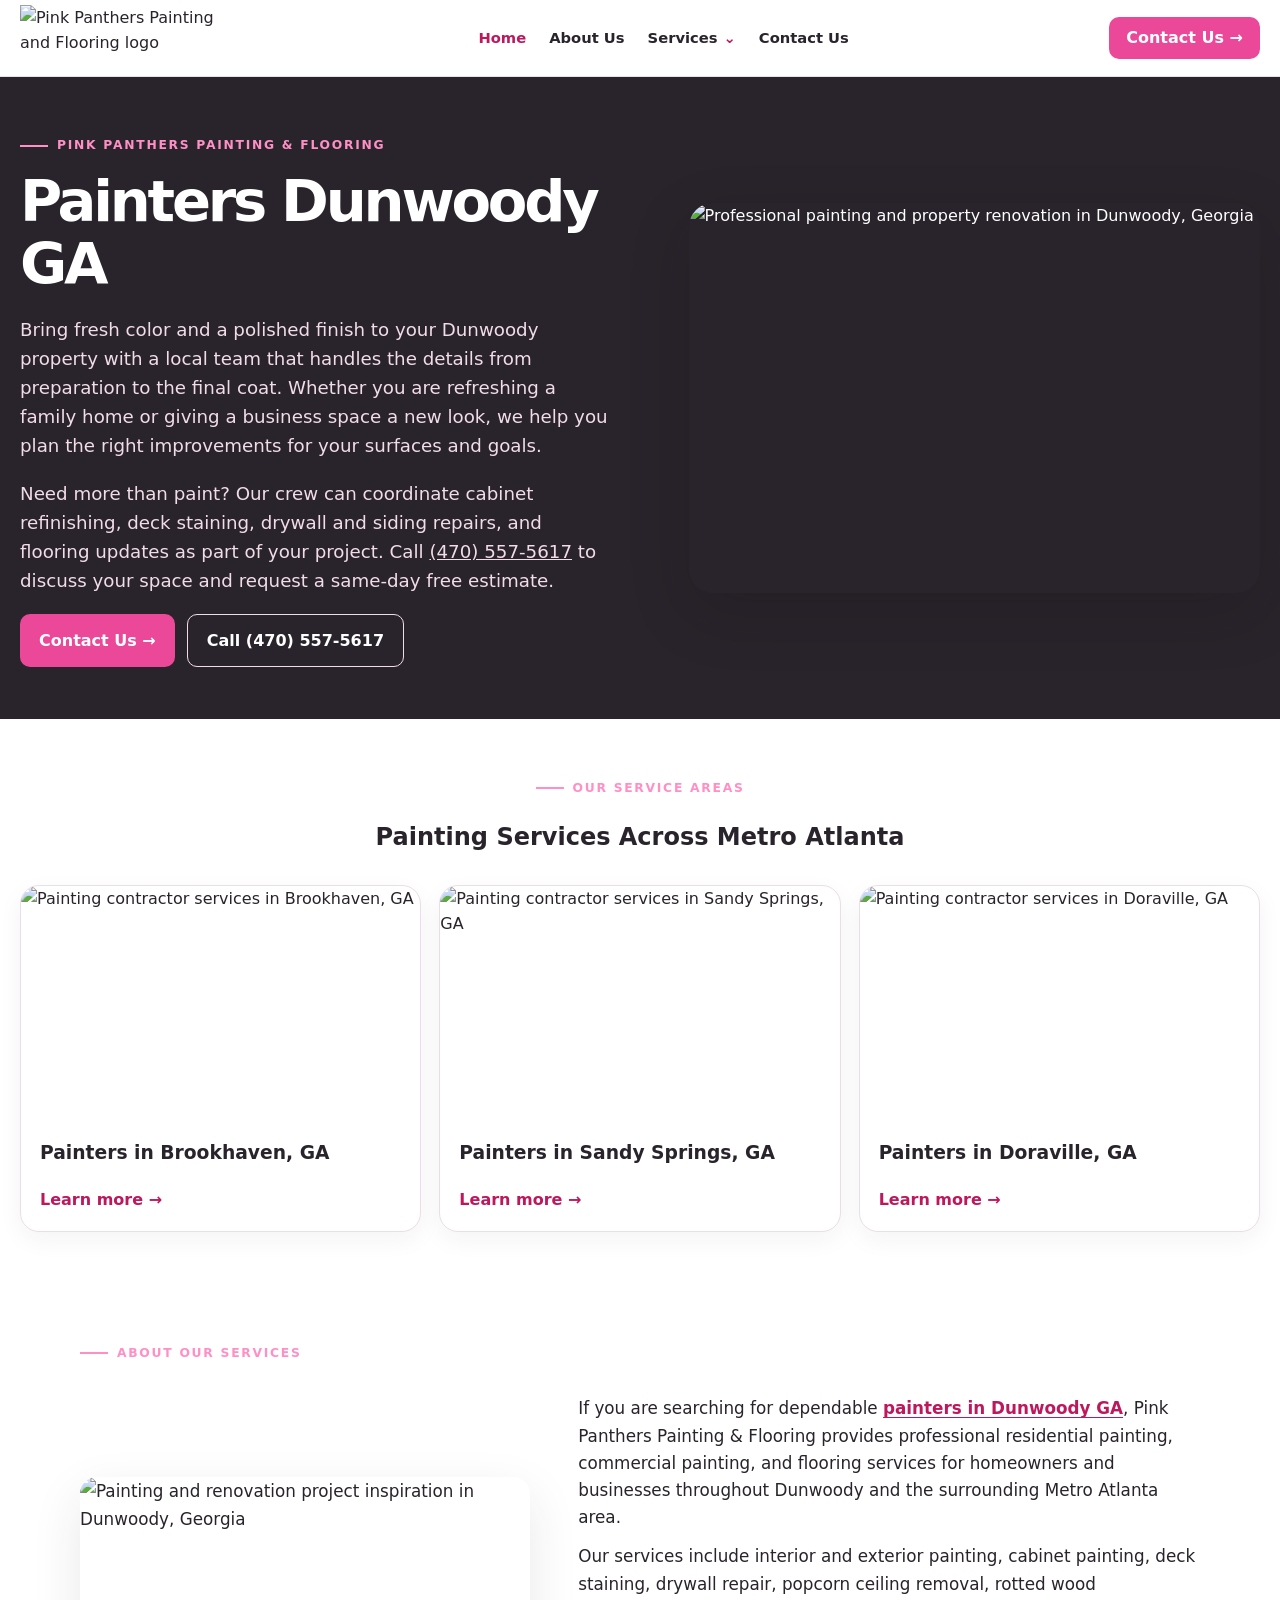
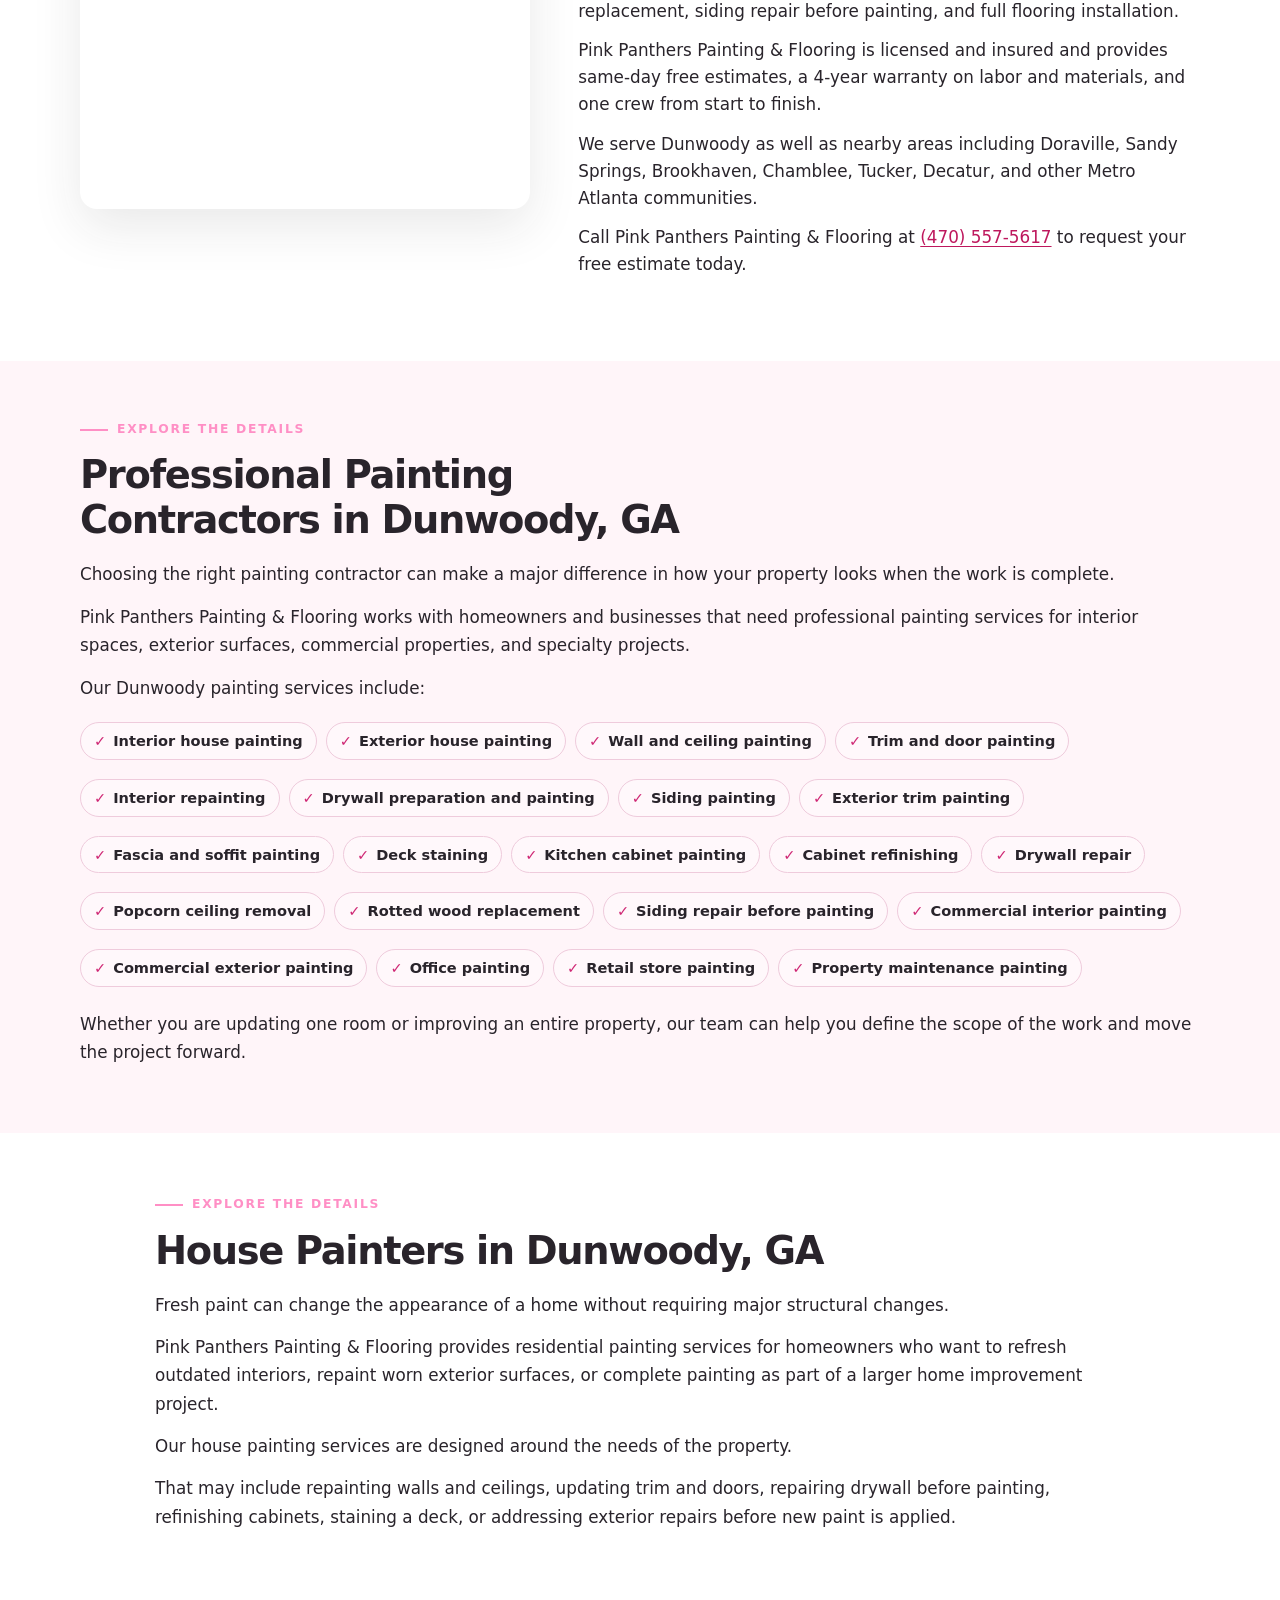
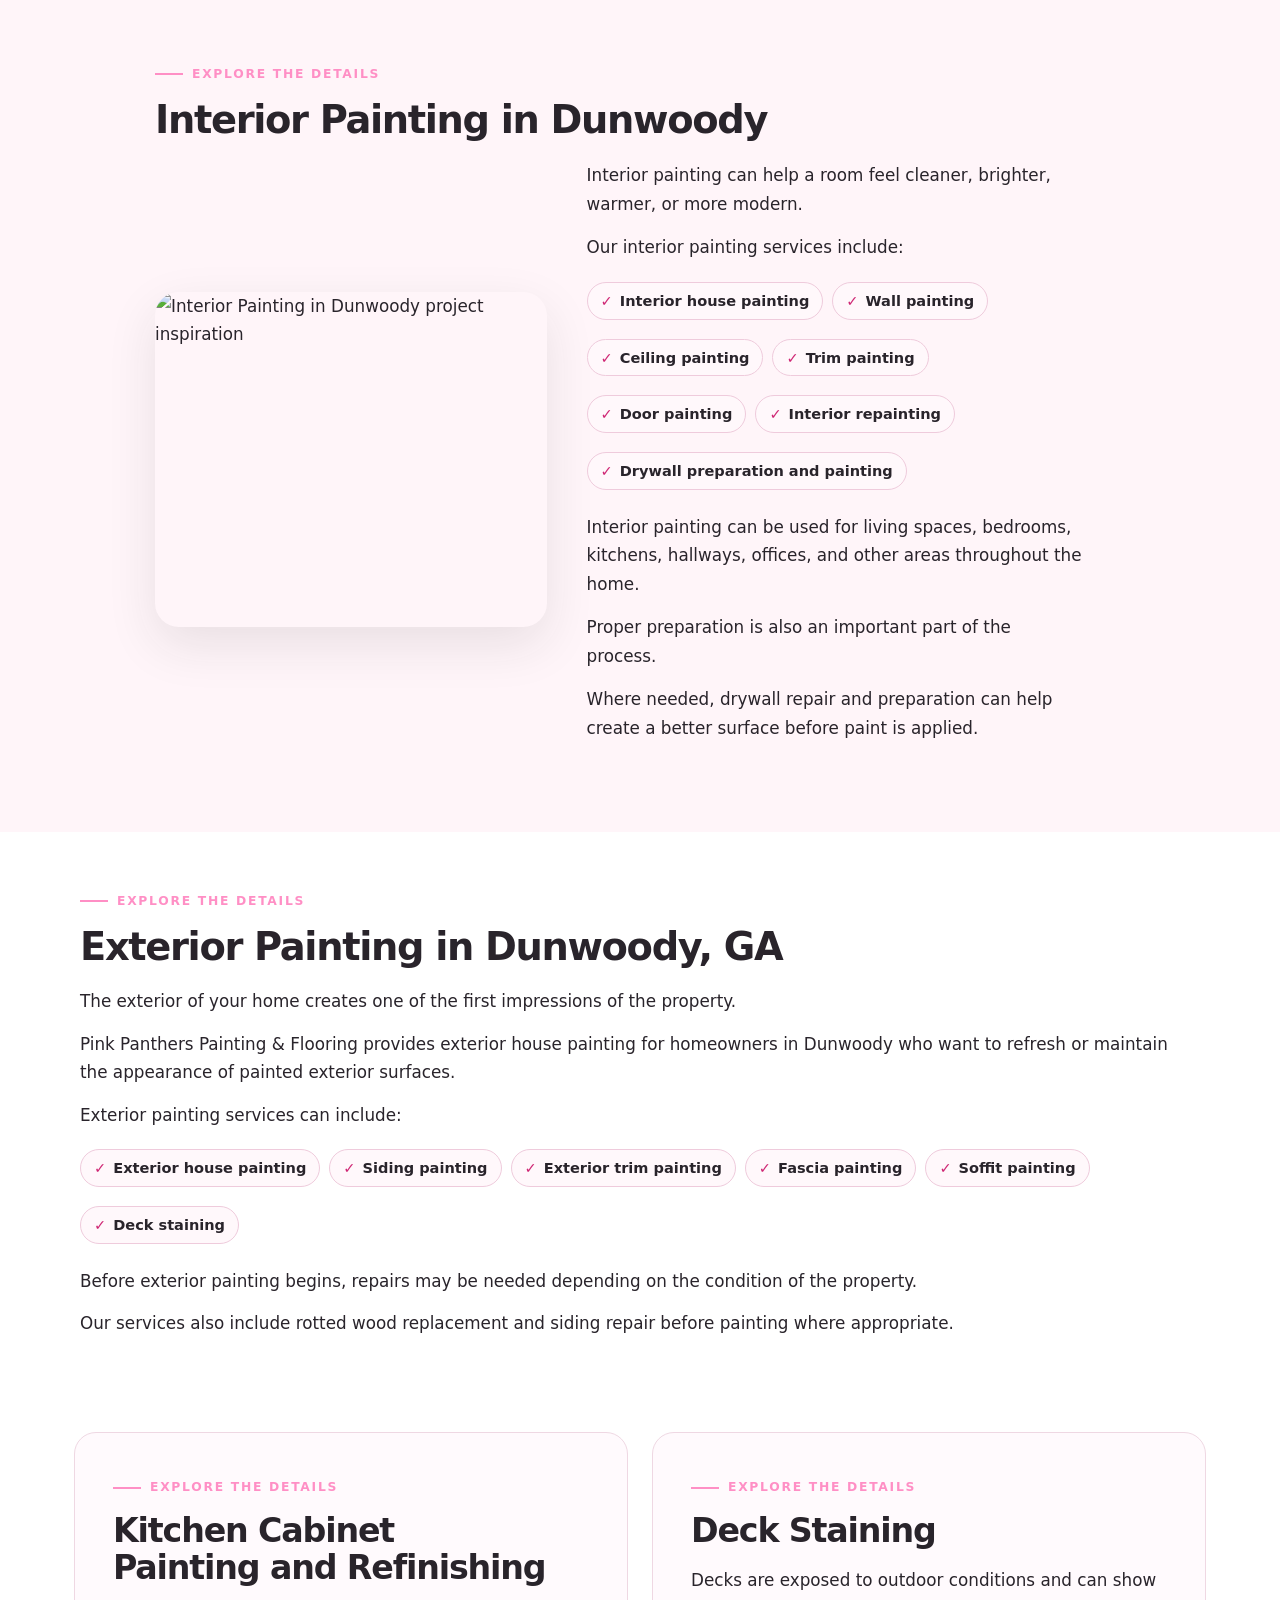
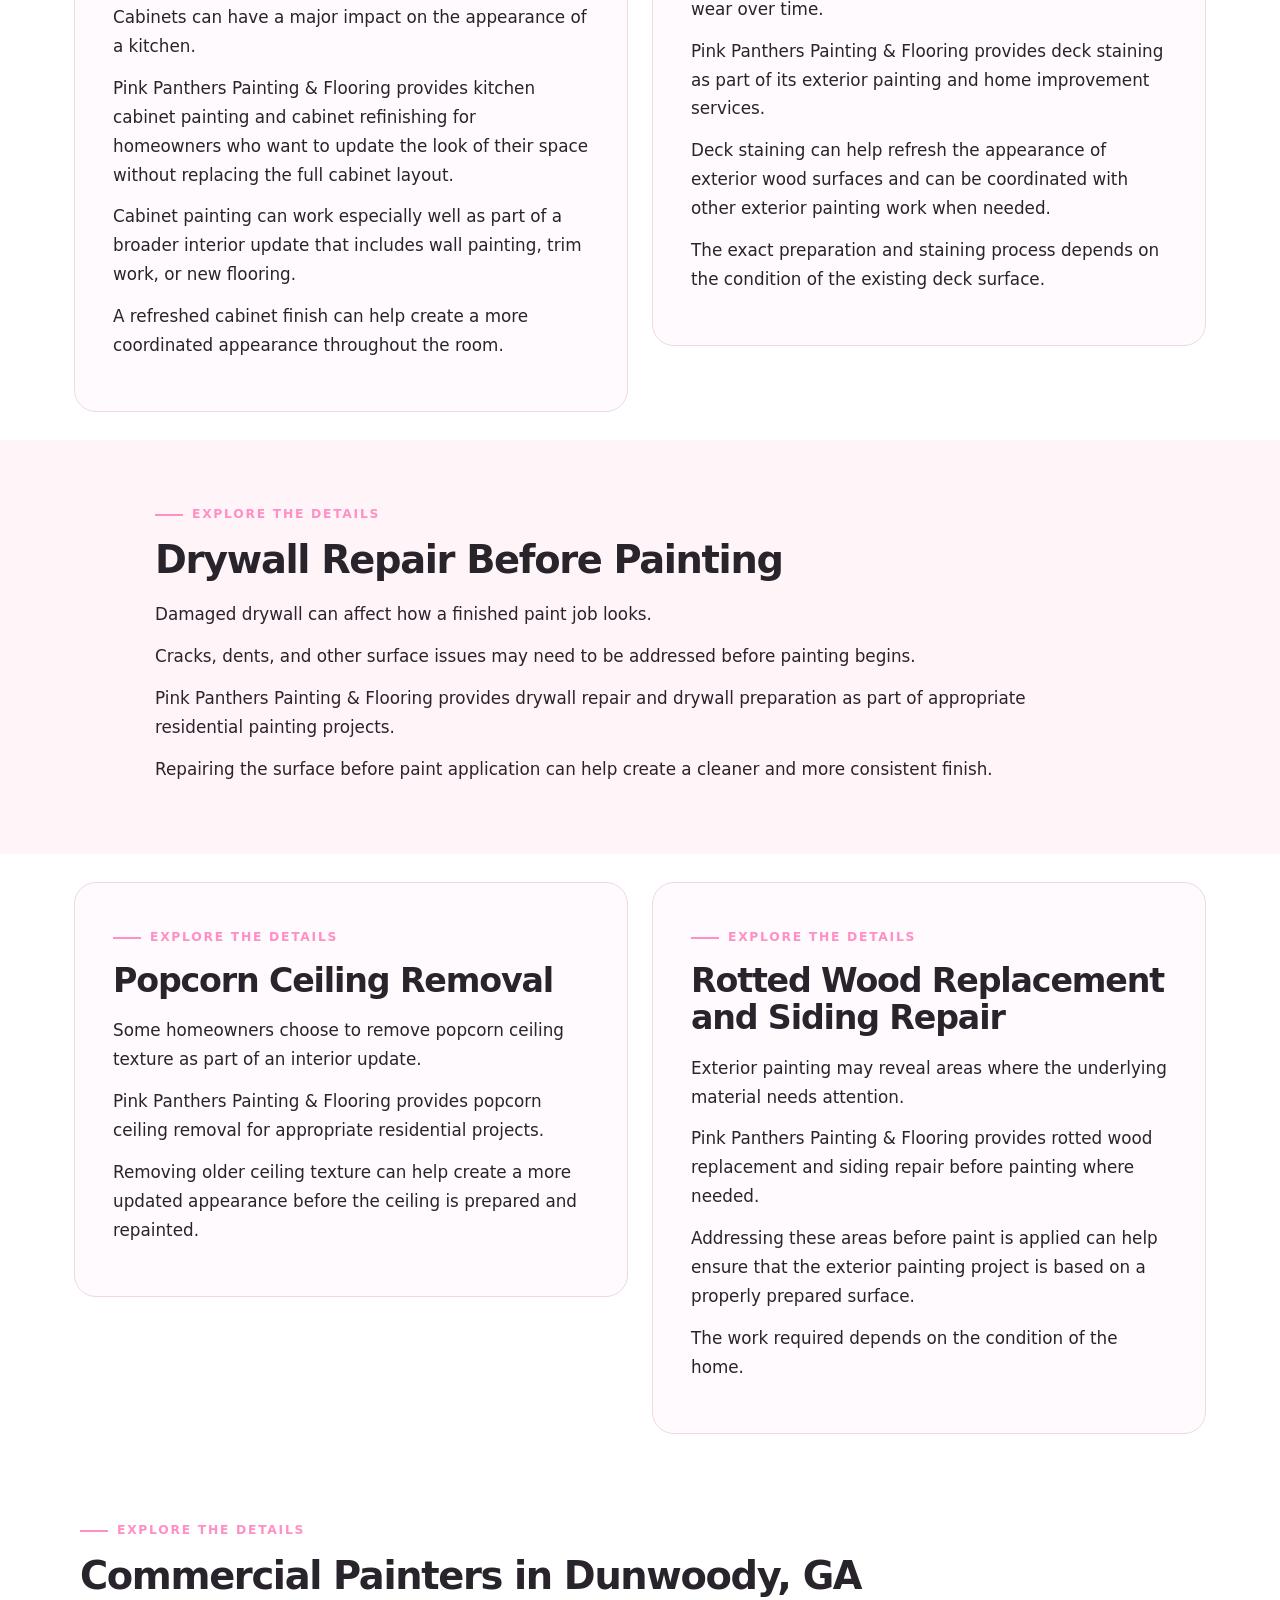
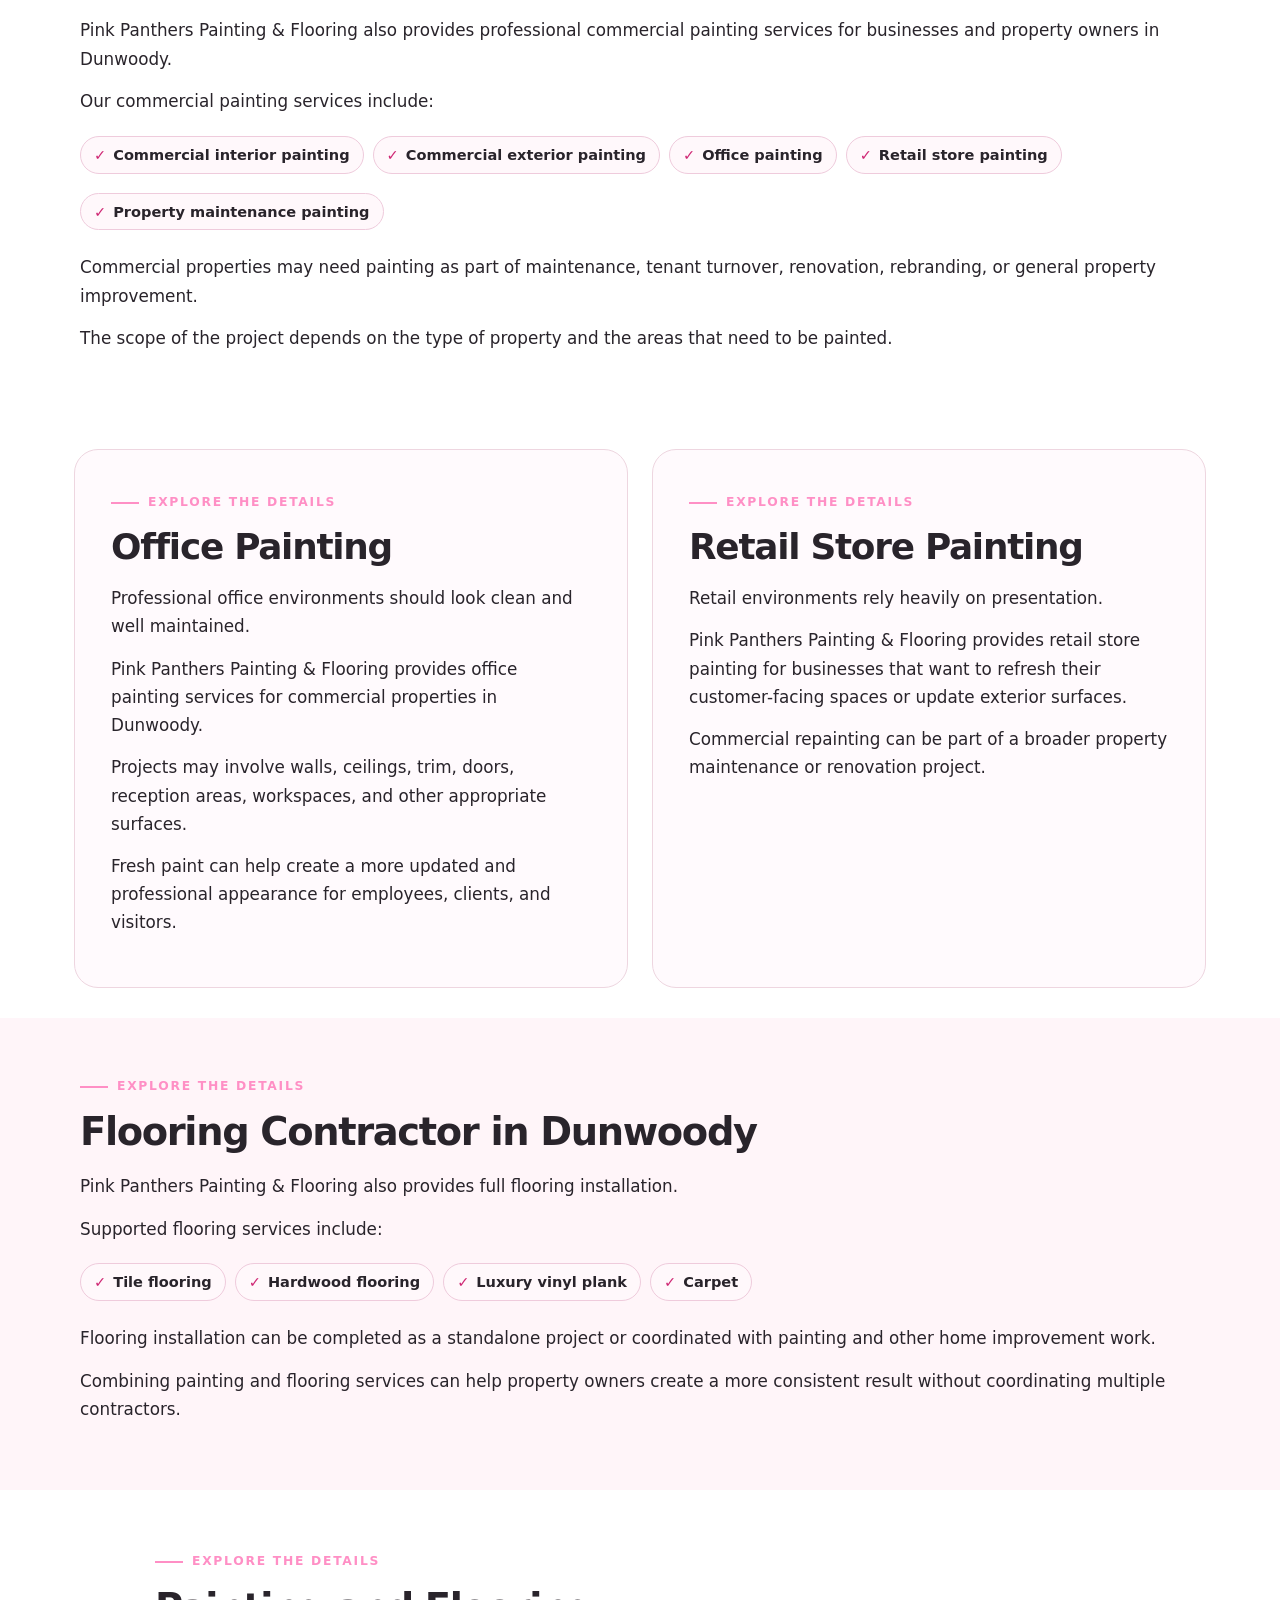
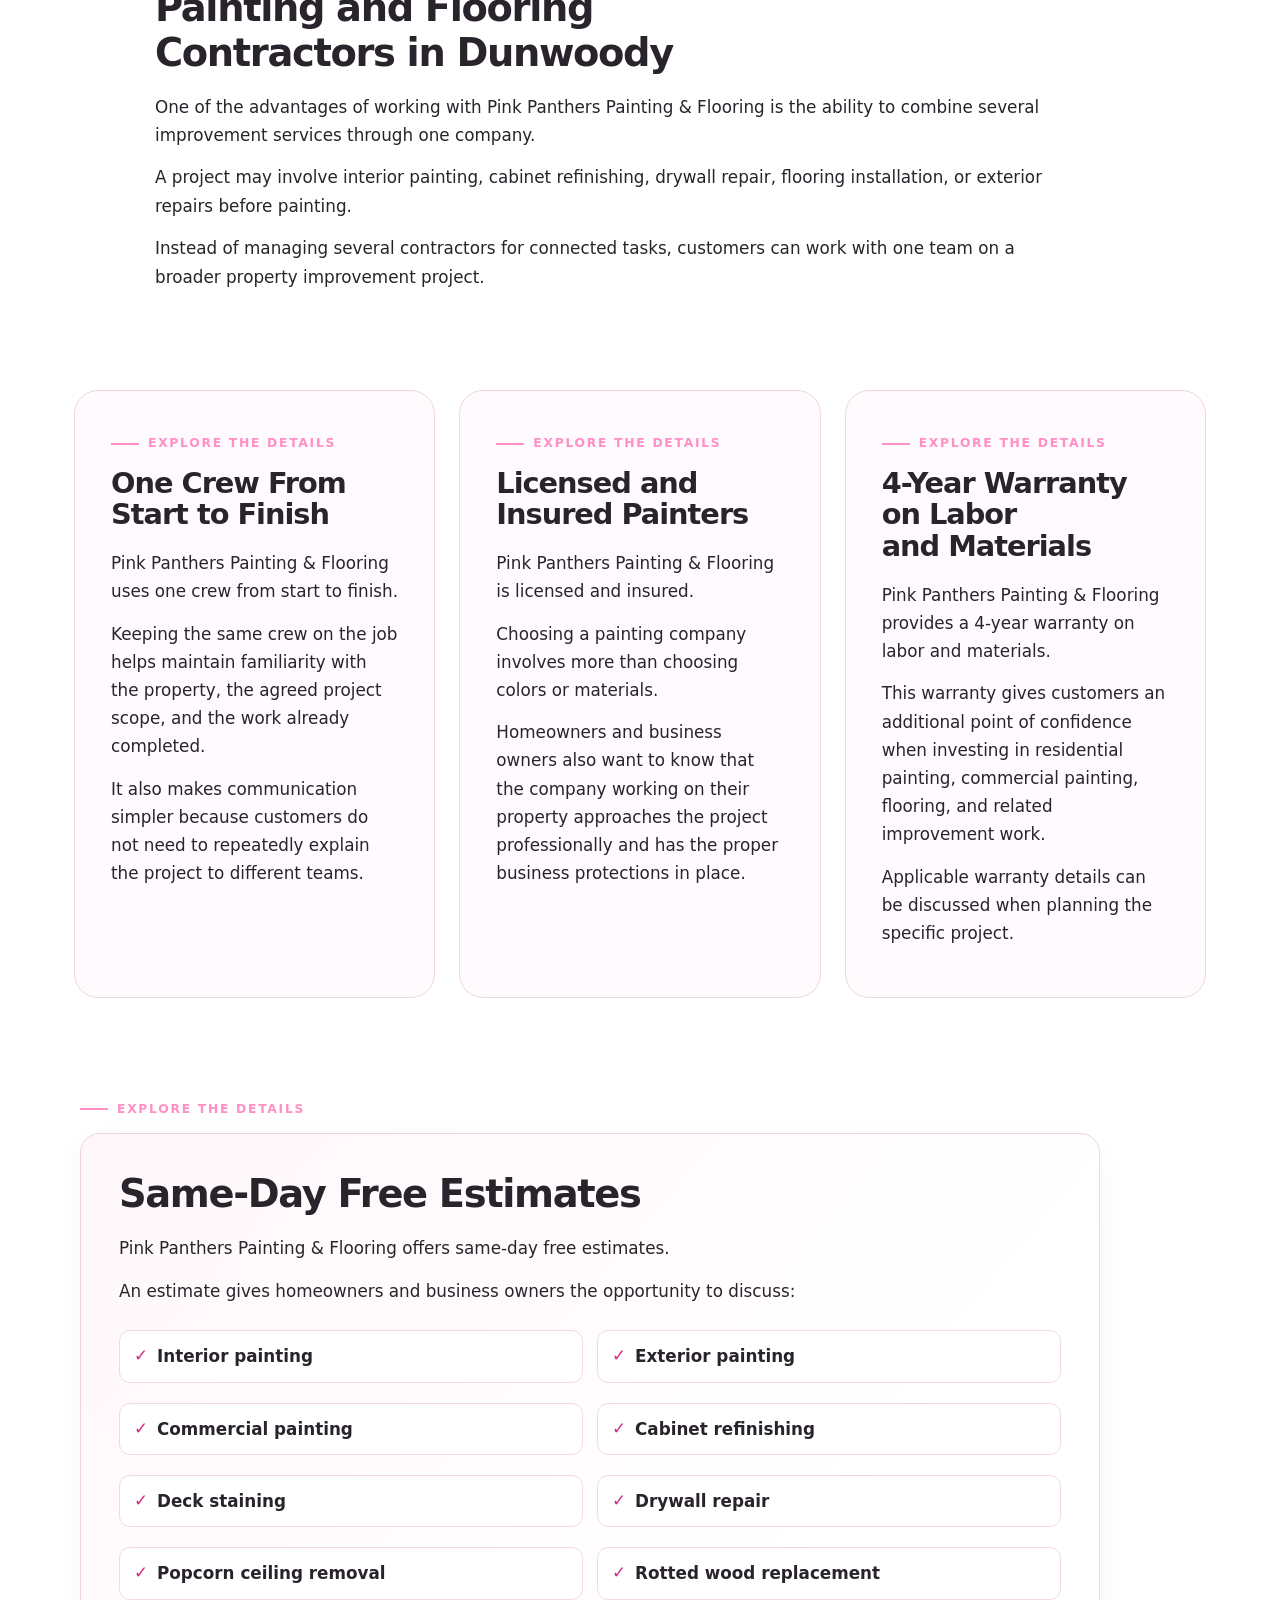
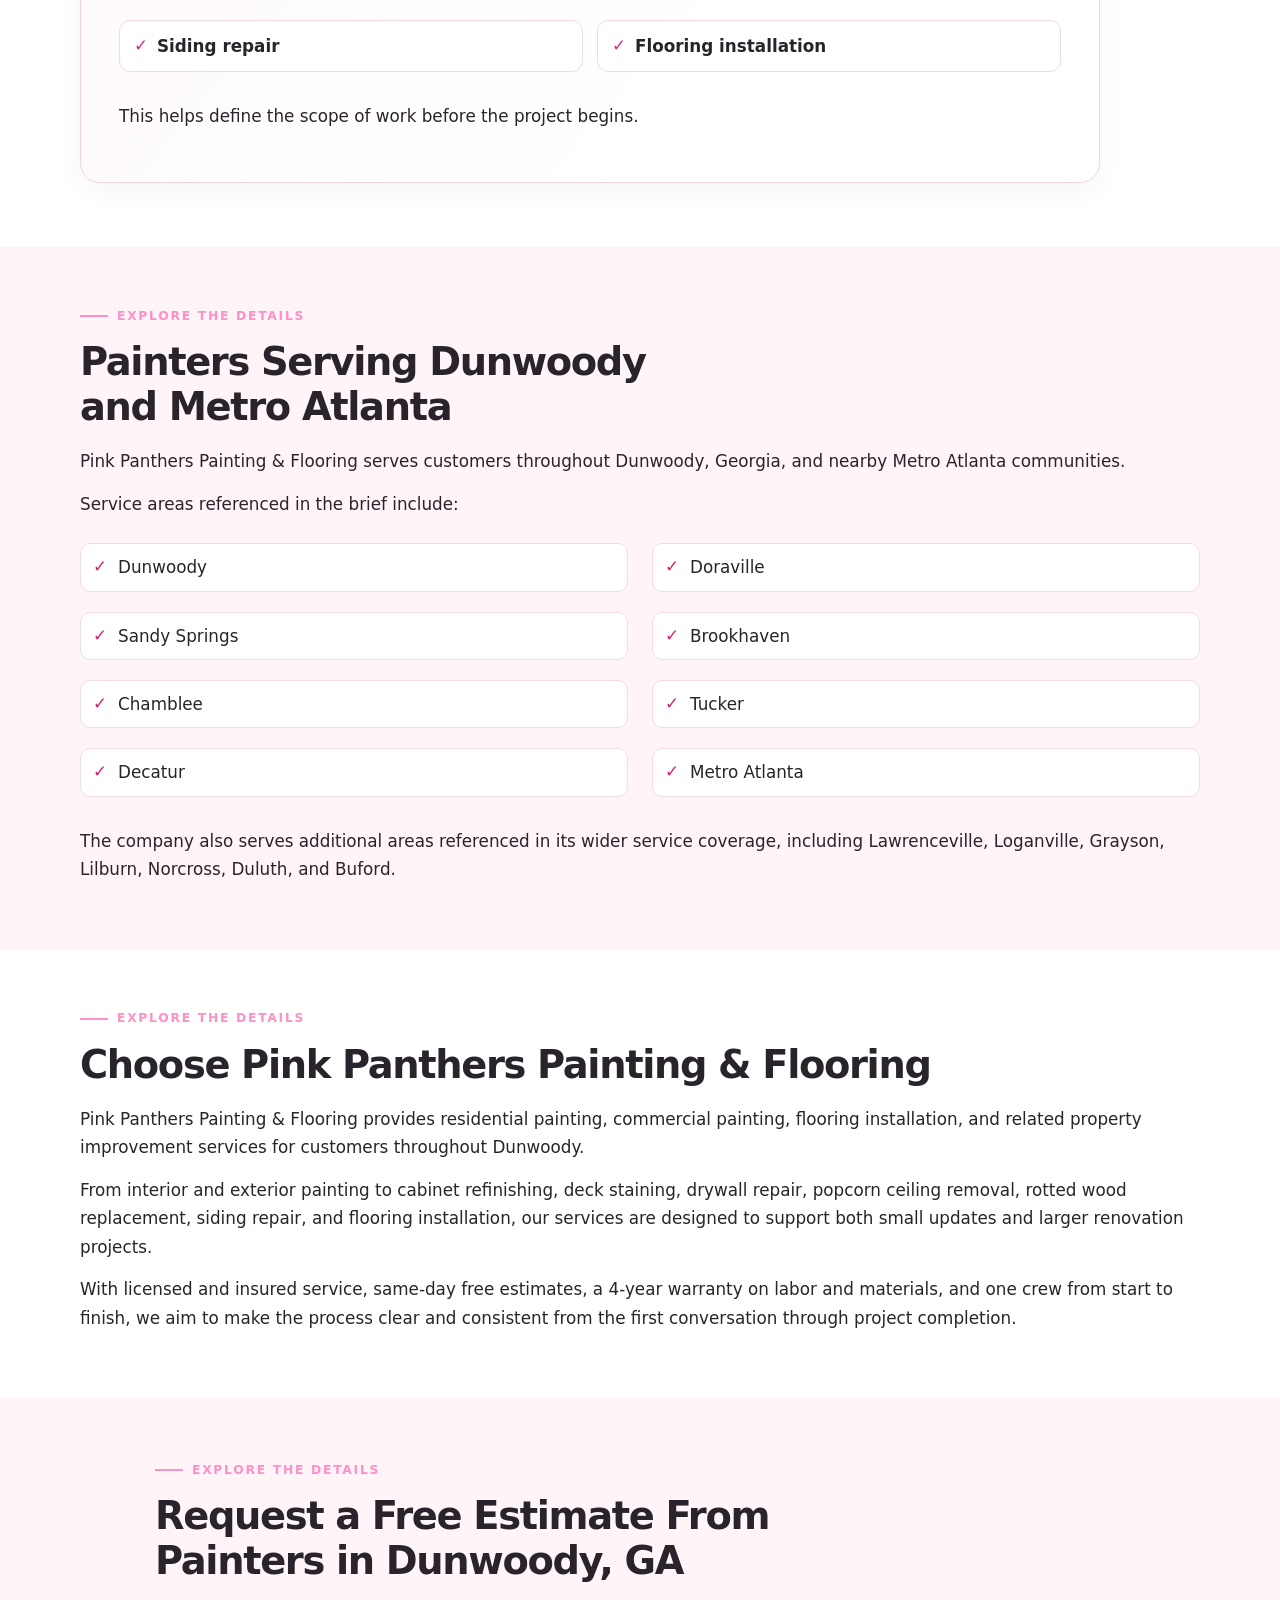
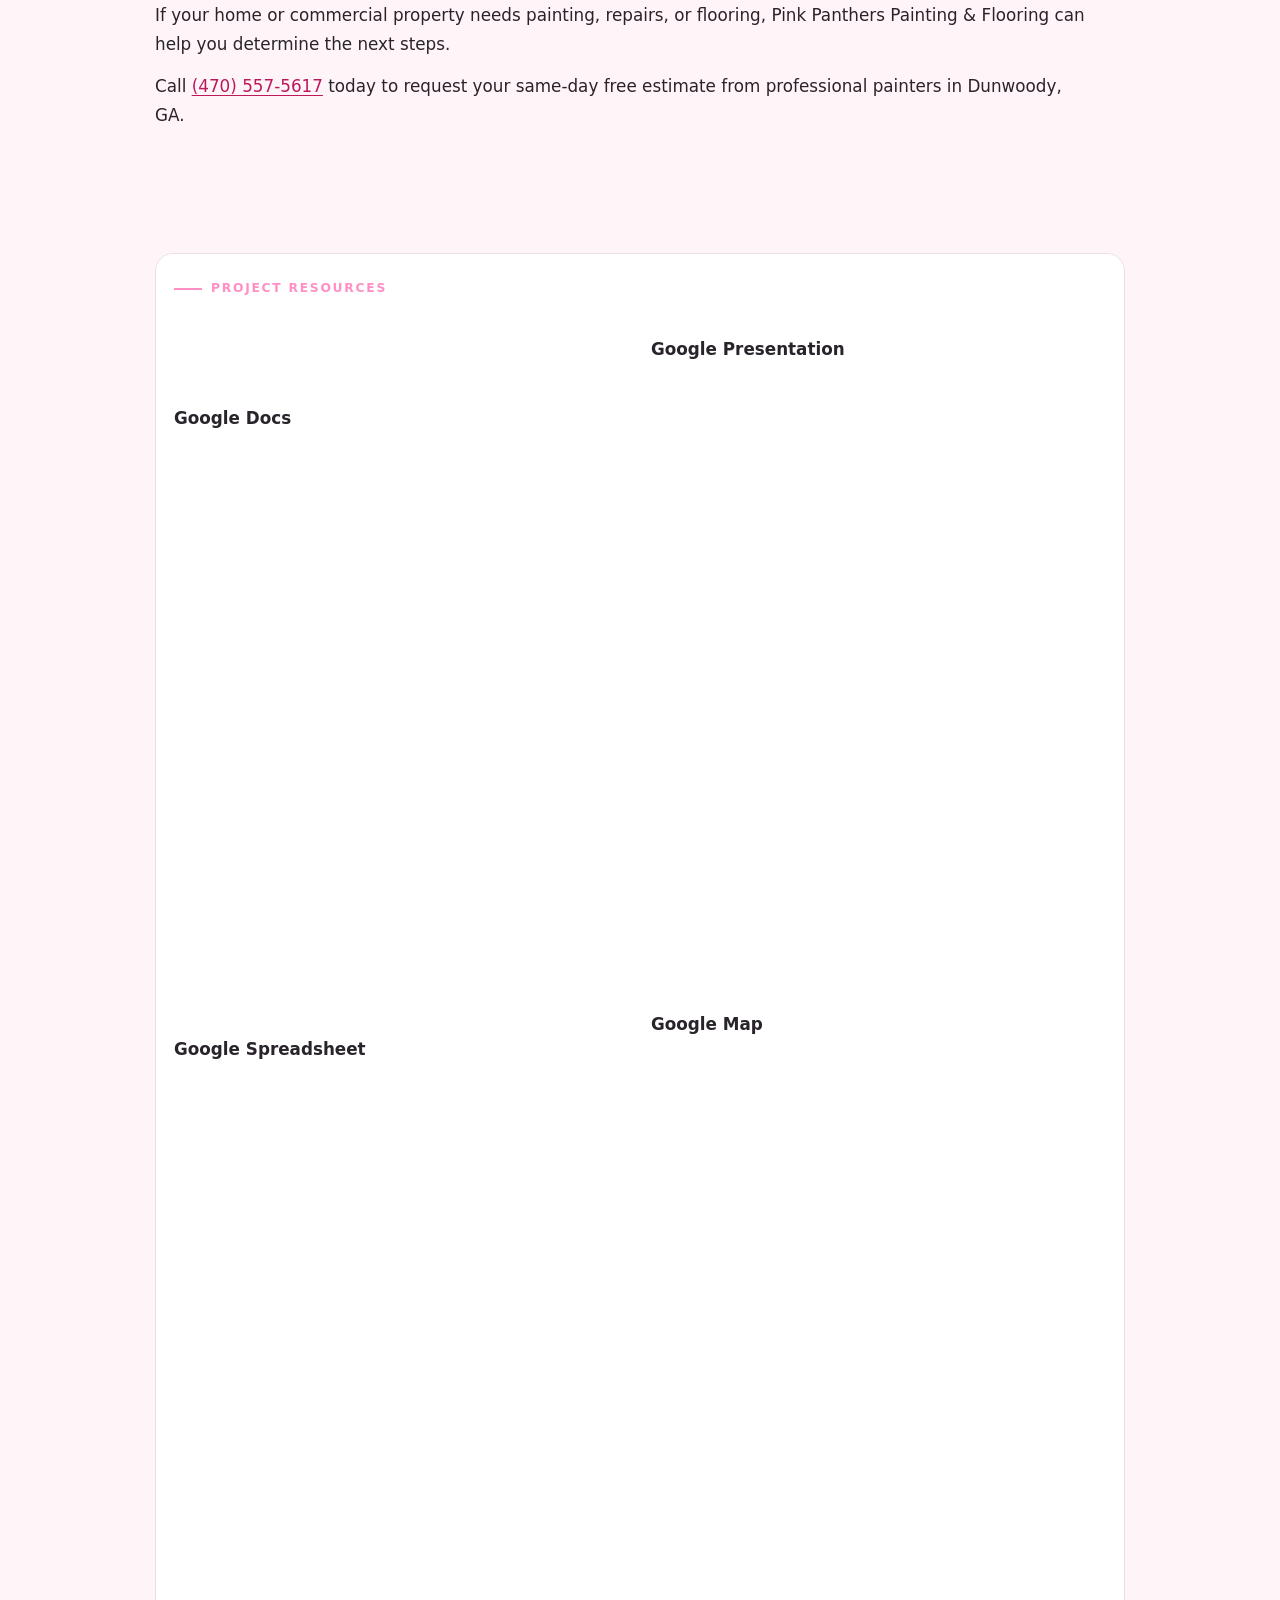
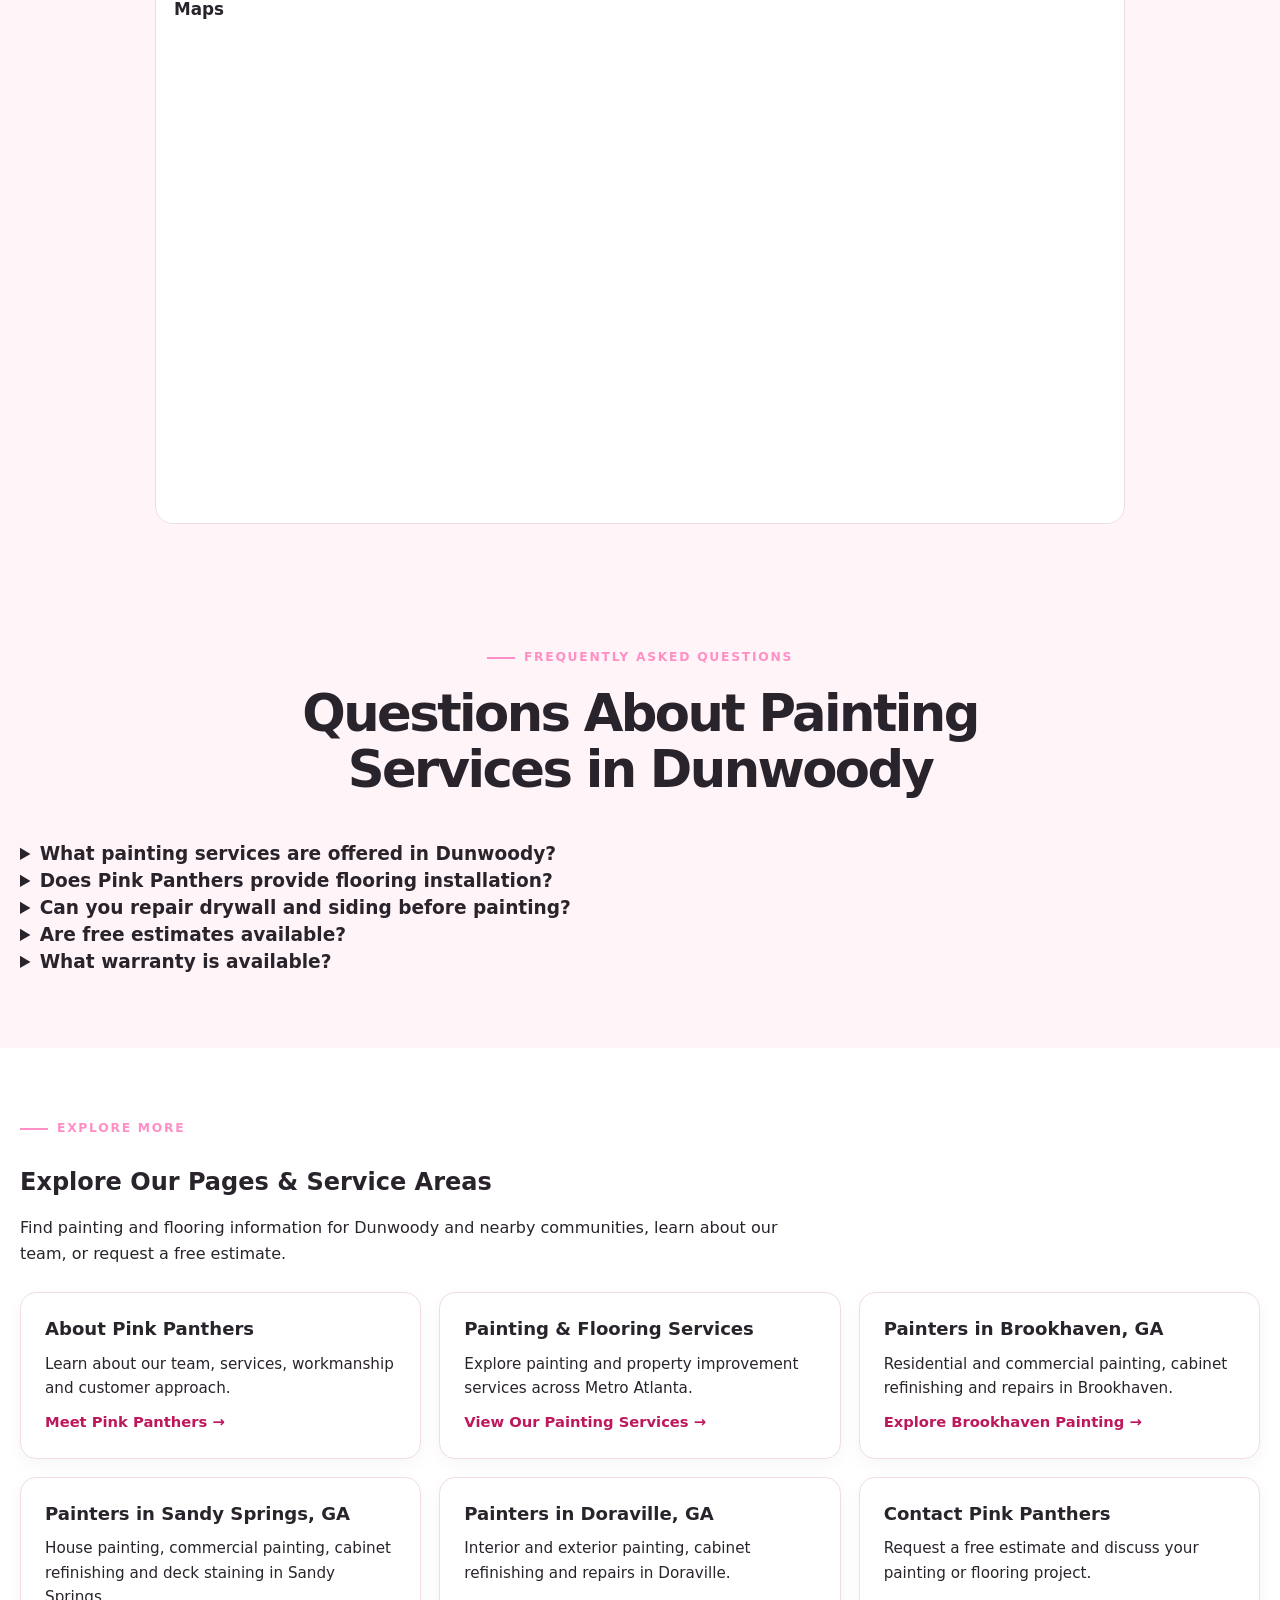
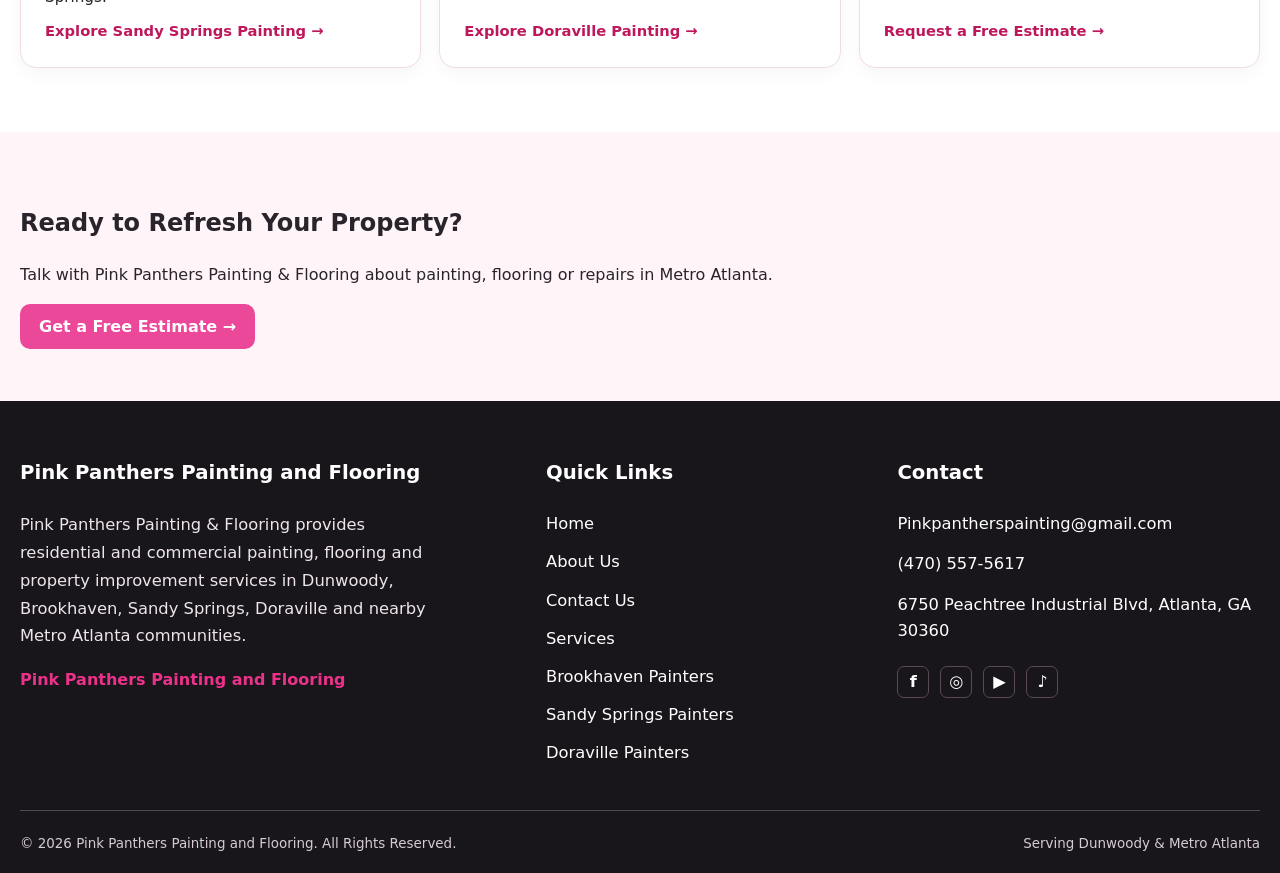
==== commit ff6c550f: "Add files via upload" ====
--- a/index.html
+++ b/index.html
@@ -1,6 +1,6 @@
 <!DOCTYPE html>
 
-<html lang="en"><head><script>(function(){if(window.location.pathname==="/index.html"){window.location.replace("/"+window.location.search+window.location.hash);}})();</script><meta charset="utf-8"/><meta content="width=device-width, initial-scale=1" name="viewport"/><title>Painters Dunwoody GA | Pink Panthers Painting &amp; Flooring</title><meta content="Looking for painters in Dunwoody, GA? Pink Panthers offers residential and commercial painting, cabinet refinishing, repairs, flooring, free estimates, and a 4-year warranty." name="description"/><link href="assets/css/styles.css" rel="stylesheet"/><script type="application/ld+json">{"@context": "https://schema.org", "@graph": [{"@type": "PaintingContractor", "name": "Pink Panthers Painting & Flooring", "telephone": "+1-470-557-5617", "email": "Pinkpantherspainting@gmail.com", "address": {"@type": "PostalAddress", "streetAddress": "6750 Peachtree Industrial Blvd", "addressLocality": "Atlanta", "addressRegion": "GA", "postalCode": "30360", "addressCountry": "US"}, "url": "https://painters-dunwoody-ga.onrender.com/"}, {"@type": "WebSite", "name": "Pink Panthers Painting & Flooring", "url": "https://painters-dunwoody-ga.onrender.com/"}, {"@type": "WebPage", "name": "Painters Dunwoody GA", "description": "Looking for painters in Dunwoody, GA? Pink Panthers offers residential and commercial painting, cabinet refinishing, repairs, flooring, free estimates, and a 4-year warranty.", "url": "https://painters-dunwoody-ga.onrender.com/", "@id": "https://painters-dunwoody-ga.onrender.com/#webpage"}]}</script><link href="https://painters-dunwoody-ga.onrender.com/" rel="canonical"/></head><body><a class="skip-link" href="#main">Skip to main content</a><header class="site-header"><div class="container nav-wrap"><a aria-current="page" class="brand" href="./"><img alt="Pink Panthers Painting and Flooring logo" class="brand-logo" height="88" src="https://pinkpantherspainting.com/wp-content/uploads/2026/04/Pink-Panthers-Painting-Logo-1024x437.webp" width="205"/></a><button aria-controls="primary-navigation" aria-expanded="false" class="menu-toggle" type="button">Menu ☰</button><nav aria-label="Main navigation" class="nav-links" id="primary-navigation"><a aria-current="page" href="./">Home</a><a href="about-us.html">About Us</a><details class="nav-dropdown"><summary>Services</summary><div class="nav-dropdown-menu"><a href="painters-brookhaven-ga.html">Brookhaven</a><a href="painters-sandy-springs-ga.html">Sandy Springs</a><a href="painters-doraville-ga.html">Doraville</a></div></details><a href="contact-us.html">Contact Us</a></nav><a class="nav-cta" href="contact-us.html">Contact Us →</a></div></header><main id="main"><section class="editorial-hero"><div class="container editorial-hero-grid"><div><span class="eyebrow">Pink Panthers Painting &amp; Flooring</span><h1>Painters Dunwoody GA</h1><p>Bring fresh color and a polished finish to your Dunwoody property with a local team that handles the details from preparation to the final coat. Whether you are refreshing a family home or giving a business space a new look, we help you plan the right improvements for your surfaces and goals.</p><p>Need more than paint? Our crew can coordinate cabinet refinishing, deck staining, drywall and siding repairs, and flooring updates as part of your project. Call <a href="tel:+14705575617">(470) 557-5617</a> to discuss your space and request a same-day free estimate.</p><div class="hero-actions"><a class="btn" href="contact-us.html">Contact Us →</a><a class="btn-outline" href="tel:+14705575617">Call (470) 557-5617</a></div></div><div class="editorial-hero-image"><img alt="Professional painting and property renovation in Dunwoody, Georgia" fetchpriority="high" src="https://images.unsplash.com/photo-1600566753190-17f0baa2a6c3?auto=format&amp;fit=crop&amp;w=1200&amp;q=82"/></div></div></section><section class="editorial-section services-visual"><div class="container"><div class="section-head"><span class="eyebrow">Our Service Areas</span><h2>Painting Services Across Metro Atlanta</h2></div><div class="service-grid editorial-cards"><article class="service-card"><img alt="Painting contractor services in Brookhaven, GA" loading="lazy" src="https://images.unsplash.com/photo-1600607687920-4e2a09cf159d?auto=format&amp;fit=crop&amp;w=1200&amp;q=82"/><div class="service-content"><h3>Painters in Brookhaven, GA</h3><a class="text-link" href="painters-brookhaven-ga.html">Learn more →</a></div></article><article class="service-card"><img alt="Painting contractor services in Sandy Springs, GA" loading="lazy" src="https://images.unsplash.com/photo-1600585152915-d208bec867a1?auto=format&amp;fit=crop&amp;w=1200&amp;q=82"/><div class="service-content"><h3>Painters in Sandy Springs, GA</h3><a class="text-link" href="painters-sandy-springs-ga.html">Learn more →</a></div></article><article class="service-card"><img alt="Painting contractor services in Doraville, GA" loading="lazy" src="https://images.unsplash.com/photo-1600566753086-00f18fb6b3ea?auto=format&amp;fit=crop&amp;w=1200&amp;q=82"/><div class="service-content"><h3>Painters in Doraville, GA</h3><a class="text-link" href="painters-doraville-ga.html">Learn more →</a></div></article></div></div></section><section class="editorial-section editorial-section--light"><div class="container"><div class="editorial-content editorial-content--0"><span class="eyebrow editorial-label">About our services</span><div class="source-content"><div class="row align-items-center content-block pp-balanced-visual"><div class="col-md-6"><img alt="Painting and renovation project inspiration in Dunwoody, Georgia" loading="lazy" src="https://images.unsplash.com/photo-1600566753190-17f0baa2a6c3?auto=format&amp;fit=crop&amp;w=1200&amp;q=82"/></div><div class="col-md-6"><p>If you are searching for dependable painters in Dunwoody, GA, Pink Panthers Painting &amp; Flooring provides professional residential painting, commercial painting, and flooring services for homeowners and businesses throughout Dunwoody and the surrounding Metro Atlanta area.</p><p>Our services include interior and exterior painting, cabinet painting, deck staining, drywall repair, popcorn ceiling removal, rotted wood replacement, siding repair before painting, and full flooring installation.</p><p>Pink Panthers Painting &amp; Flooring is licensed and insured and provides same-day free estimates, a 4-year warranty on labor and materials, and one crew from start to finish.</p><p>We serve Dunwoody as well as nearby areas including Doraville, Sandy Springs, Brookhaven, Chamblee, Tucker, Decatur, and other Metro Atlanta communities.</p><p>Call Pink Panthers Painting &amp; Flooring at <a href="tel:+14705575617">(470) 557-5617</a> to request your free estimate today.</p></div></div></div></div></div></section><section class="editorial-section editorial-section--tint pp-refined-section"><div class="container"><div class="editorial-content editorial-content--1"><span class="eyebrow editorial-label">Explore the details</span><div class="source-content"><h2>Professional Painting Contractors in Dunwoody, GA</h2><p>Choosing the right painting contractor can make a major difference in how your property looks when the work is complete.</p><p>Pink Panthers Painting &amp; Flooring works with homeowners and businesses that need professional painting services for interior spaces, exterior surfaces, commercial properties, and specialty projects.</p><p>Our Dunwoody painting services include:</p><ul class="pp-service-chips pp-balanced-chips"><li>Interior house painting</li><li>Exterior house painting</li><li>Wall and ceiling painting</li><li>Trim and door painting</li><li>Interior repainting</li><li>Drywall preparation and painting</li><li>Siding painting</li><li>Exterior trim painting</li><li>Fascia and soffit painting</li><li>Deck staining</li><li>Kitchen cabinet painting</li><li>Cabinet refinishing</li><li>Drywall repair</li><li>Popcorn ceiling removal</li><li>Rotted wood replacement</li><li>Siding repair before painting</li><li>Commercial interior painting</li><li>Commercial exterior painting</li><li>Office painting</li><li>Retail store painting</li><li>Property maintenance painting</li></ul><p>Whether you are updating one room or improving an entire property, our team can help you define the scope of the work and move the project forward.</p></div></div></div></section><section class="editorial-section editorial-section--light pp-compact-article"><div class="container"><div class="editorial-content editorial-content--2"><span class="eyebrow editorial-label">Explore the details</span><div class="source-content"><h2>House Painters in Dunwoody, GA</h2><p>Fresh paint can change the appearance of a home without requiring major structural changes.</p><p>Pink Panthers Painting &amp; Flooring provides residential painting services for homeowners who want to refresh outdated interiors, repaint worn exterior surfaces, or complete painting as part of a larger home improvement project.</p><p>Our house painting services are designed around the needs of the property.</p><p>That may include repainting walls and ceilings, updating trim and doors, repairing drywall before painting, refinishing cabinets, staining a deck, or addressing exterior repairs before new paint is applied.</p></div></div></div></section><section class="editorial-section editorial-section--tint pp-refined-section pp-text-focused pp-compact-article"><div class="container"><div class="editorial-content editorial-content--3"><span class="eyebrow editorial-label">Explore the details</span><div class="source-content"><h2>Interior Painting in Dunwoody</h2><div class="row align-items-center content-block pp-compact-visual pp-balanced-visual"><div class="col-md-6"><img alt="Interior Painting in Dunwoody project inspiration" loading="lazy" src="https://images.unsplash.com/photo-1600607687939-ce8a6c25118c?auto=format&amp;fit=crop&amp;w=1100&amp;q=82"/></div><div class="col-md-6 source-copy"><p>Interior painting can help a room feel cleaner, brighter, warmer, or more modern.</p><p>Our interior painting services include:</p><ul class="pp-service-chips pp-balanced-chips"><li>Interior house painting</li><li>Wall painting</li><li>Ceiling painting</li><li>Trim painting</li><li>Door painting</li><li>Interior repainting</li><li>Drywall preparation and painting</li></ul><p>Interior painting can be used for living spaces, bedrooms, kitchens, hallways, offices, and other areas throughout the home.</p><p>Proper preparation is also an important part of the process.</p><p>Where needed, drywall repair and preparation can help create a better surface before paint is applied.</p></div></div></div></div></div></section><section class="editorial-section editorial-section--light pp-refined-section"><div class="container"><div class="editorial-content editorial-content--4"><span class="eyebrow editorial-label">Explore the details</span><div class="source-content"><h2>Exterior Painting in Dunwoody, GA</h2><p>The exterior of your home creates one of the first impressions of the property.</p><p>Pink Panthers Painting &amp; Flooring provides exterior house painting for homeowners in Dunwoody who want to refresh or maintain the appearance of painted exterior surfaces.</p><p>Exterior painting services can include:</p><ul class="pp-service-chips pp-balanced-chips"><li>Exterior house painting</li><li>Siding painting</li><li>Exterior trim painting</li><li>Fascia painting</li><li>Soffit painting</li><li>Deck staining</li></ul><p>Before exterior painting begins, repairs may be needed depending on the condition of the property.</p><p>Our services also include rotted wood replacement and siding repair before painting where appropriate.</p></div></div></div></section><div class="pp-paired-sections"><section class="editorial-section editorial-section--tint pp-compact-article"><div class="container"><div class="editorial-content editorial-content--5"><span class="eyebrow editorial-label">Explore the details</span><div class="source-content"><h2>Kitchen Cabinet Painting and Refinishing</h2><p>Cabinets can have a major impact on the appearance of a kitchen.</p><p>Pink Panthers Painting &amp; Flooring provides kitchen cabinet painting and cabinet refinishing for homeowners who want to update the look of their space without replacing the full cabinet layout.</p><p>Cabinet painting can work especially well as part of a broader interior update that includes wall painting, trim work, or new flooring.</p><p>A refreshed cabinet finish can help create a more coordinated appearance throughout the room.</p></div></div></div></section><section class="editorial-section editorial-section--light pp-compact-article"><div class="container"><div class="editorial-content editorial-content--6"><span class="eyebrow editorial-label">Explore the details</span><div class="source-content"><h2>Deck Staining</h2><p>Decks are exposed to outdoor conditions and can show wear over time.</p><p>Pink Panthers Painting &amp; Flooring provides deck staining as part of its exterior painting and home improvement services.</p><p>Deck staining can help refresh the appearance of exterior wood surfaces and can be coordinated with other exterior painting work when needed.</p><p>The exact preparation and staining process depends on the condition of the existing deck surface.</p></div></div></div></section></div><section class="editorial-section editorial-section--tint pp-refined-section pp-text-focused pp-compact-article"><div class="container"><div class="editorial-content editorial-content--7"><span class="eyebrow editorial-label">Explore the details</span><div class="source-content"><h2>Drywall Repair Before Painting</h2><p>Damaged drywall can affect how a finished paint job looks.</p><p>Cracks, dents, and other surface issues may need to be addressed before painting begins.</p><p>Pink Panthers Painting &amp; Flooring provides drywall repair and drywall preparation as part of appropriate residential painting projects.</p><p>Repairing the surface before paint application can help create a cleaner and more consistent finish.</p></div></div></div></section><div class="pp-paired-sections"><section class="editorial-section editorial-section--light pp-compact-article"><div class="container"><div class="editorial-content editorial-content--8"><span class="eyebrow editorial-label">Explore the details</span><div class="source-content"><h2>Popcorn Ceiling Removal</h2><p>Some homeowners choose to remove popcorn ceiling texture as part of an interior update.</p><p>Pink Panthers Painting &amp; Flooring provides popcorn ceiling removal for appropriate residential projects.</p><p>Removing older ceiling texture can help create a more updated appearance before the ceiling is prepared and repainted.</p></div></div></div></section><section class="editorial-section editorial-section--tint pp-compact-article"><div class="container"><div class="editorial-content editorial-content--9"><span class="eyebrow editorial-label">Explore the details</span><div class="source-content"><h2>Rotted Wood Replacement and Siding Repair</h2><p>Exterior painting may reveal areas where the underlying material needs attention.</p><p>Pink Panthers Painting &amp; Flooring provides rotted wood replacement and siding repair before painting where needed.</p><p>Addressing these areas before paint is applied can help ensure that the exterior painting project is based on a properly prepared surface.</p><p>The work required depends on the condition of the home.</p></div></div></div></section></div><section class="editorial-section editorial-section--light pp-refined-section"><div class="container"><div class="editorial-content editorial-content--10"><span class="eyebrow editorial-label">Explore the details</span><div class="source-content"><h2>Commercial Painters in Dunwoody, GA</h2><p>Pink Panthers Painting &amp; Flooring also provides professional commercial painting services for businesses and property owners in Dunwoody.</p><p>Our commercial painting services include:</p><ul class="pp-service-chips pp-balanced-chips"><li>Commercial interior painting</li><li>Commercial exterior painting</li><li>Office painting</li><li>Retail store painting</li><li>Property maintenance painting</li></ul><p>Commercial properties may need painting as part of maintenance, tenant turnover, renovation, rebranding, or general property improvement.</p><p>The scope of the project depends on the type of property and the areas that need to be painted.</p></div></div></div></section><div class="pp-shared-section-shell pp-two-up"><section class="editorial-section editorial-section--tint pp-compact-article"><div class="container"><div class="editorial-content editorial-content--11"><span class="eyebrow editorial-label">Explore the details</span><div class="source-content"><h2>Office Painting</h2><p>Professional office environments should look clean and well maintained.</p><p>Pink Panthers Painting &amp; Flooring provides office painting services for commercial properties in Dunwoody.</p><p>Projects may involve walls, ceilings, trim, doors, reception areas, workspaces, and other appropriate surfaces.</p><p>Fresh paint can help create a more updated and professional appearance for employees, clients, and visitors.</p></div></div></div></section><section class="editorial-section editorial-section--light pp-refined-section pp-text-focused pp-compact-article"><div class="container"><div class="editorial-content editorial-content--12"><span class="eyebrow editorial-label">Explore the details</span><div class="source-content"><h2>Retail Store Painting</h2><p>Retail environments rely heavily on presentation.</p><p>Pink Panthers Painting &amp; Flooring provides retail store painting for businesses that want to refresh their customer-facing spaces or update exterior surfaces.</p><p>Commercial repainting can be part of a broader property maintenance or renovation project.</p></div></div></div></section></div><section class="editorial-section editorial-section--tint pp-refined-section"><div class="container"><div class="editorial-content editorial-content--13"><span class="eyebrow editorial-label">Explore the details</span><div class="source-content"><h2>Flooring Contractor in Dunwoody</h2><p>Pink Panthers Painting &amp; Flooring also provides full flooring installation.</p><p>Supported flooring services include:</p><ul class="pp-service-chips pp-balanced-chips"><li>Tile flooring</li><li>Hardwood flooring</li><li>Luxury vinyl plank</li><li>Carpet</li></ul><p>Flooring installation can be completed as a standalone project or coordinated with painting and other home improvement work.</p><p>Combining painting and flooring services can help property owners create a more consistent result without coordinating multiple contractors.</p></div></div></div></section><section class="editorial-section editorial-section--light pp-compact-article"><div class="container"><div class="editorial-content editorial-content--14"><span class="eyebrow editorial-label">Explore the details</span><div class="source-content"><h2>Painting and Flooring Contractors in Dunwoody</h2><p>One of the advantages of working with Pink Panthers Painting &amp; Flooring is the ability to combine several improvement services through one company.</p><p>A project may involve interior painting, cabinet refinishing, drywall repair, flooring installation, or exterior repairs before painting.</p><p>Instead of managing several contractors for connected tasks, customers can work with one team on a broader property improvement project.</p></div></div></div></section><div class="pp-shared-section-shell pp-three-up"><section class="editorial-section editorial-section--tint pp-compact-article"><div class="container"><div class="editorial-content editorial-content--15"><span class="eyebrow editorial-label">Explore the details</span><div class="source-content"><h2>One Crew From Start to Finish</h2><p>Pink Panthers Painting &amp; Flooring uses one crew from start to finish.</p><p>Keeping the same crew on the job helps maintain familiarity with the property, the agreed project scope, and the work already completed.</p><p>It also makes communication simpler because customers do not need to repeatedly explain the project to different teams.</p></div></div></div></section><section class="editorial-section editorial-section--light pp-compact-article"><div class="container"><div class="editorial-content editorial-content--16"><span class="eyebrow editorial-label">Explore the details</span><div class="source-content"><h2>Licensed and Insured Painters</h2><p>Pink Panthers Painting &amp; Flooring is licensed and insured.</p><p>Choosing a painting company involves more than choosing colors or materials.</p><p>Homeowners and business owners also want to know that the company working on their property approaches the project professionally and has the proper business protections in place.</p></div></div></div></section><section class="editorial-section editorial-section--tint pp-compact-article"><div class="container"><div class="editorial-content editorial-content--17"><span class="eyebrow editorial-label">Explore the details</span><div class="source-content"><h2>4-Year Warranty on Labor and Materials</h2><p>Pink Panthers Painting &amp; Flooring provides a 4-year warranty on labor and materials.</p><p>This warranty gives customers an additional point of confidence when investing in residential painting, commercial painting, flooring, and related improvement work.</p><p>Applicable warranty details can be discussed when planning the specific project.</p></div></div></div></section></div><section class="editorial-section editorial-section--light pp-refined-section pp-estimate-section pp-estimate-article"><div class="container"><div class="editorial-content editorial-content--18"><span class="eyebrow editorial-label">Explore the details</span><div class="source-content"><h2>Same-Day Free Estimates</h2><p>Pink Panthers Painting &amp; Flooring offers same-day free estimates.</p><p>An estimate gives homeowners and business owners the opportunity to discuss:</p><ul class="pp-estimate-grid"><li>Interior painting</li><li>Exterior painting</li><li>Commercial painting</li><li>Cabinet refinishing</li><li>Deck staining</li><li>Drywall repair</li><li>Popcorn ceiling removal</li><li>Rotted wood replacement</li><li>Siding repair</li><li>Flooring installation</li></ul><p>This helps define the scope of work before the project begins.</p></div></div></div></section><section class="editorial-section editorial-section--tint pp-refined-section"><div class="container"><div class="editorial-content editorial-content--19"><span class="eyebrow editorial-label">Explore the details</span><div class="source-content"><h2>Painters Serving Dunwoody and Metro Atlanta</h2><p>Pink Panthers Painting &amp; Flooring serves customers throughout Dunwoody, Georgia, and nearby Metro Atlanta communities.</p><p>Service areas referenced in the brief include:</p><ul class="pp-checklist"><li>Dunwoody</li><li>Doraville</li><li>Sandy Springs</li><li>Brookhaven</li><li>Chamblee</li><li>Tucker</li><li>Decatur</li><li>Metro Atlanta</li></ul><p>The company also serves additional areas referenced in its wider service coverage, including Lawrenceville, Loganville, Grayson, Lilburn, Norcross, Duluth, and Buford.</p></div></div></div></section><section class="editorial-section editorial-section--light"><div class="container"><div class="editorial-content editorial-content--20"><span class="eyebrow editorial-label">Explore the details</span><div class="source-content"><h2>Choose Pink Panthers Painting &amp; Flooring</h2><p>Pink Panthers Painting &amp; Flooring provides residential painting, commercial painting, flooring installation, and related property improvement services for customers throughout Dunwoody.</p><p>From interior and exterior painting to cabinet refinishing, deck staining, drywall repair, popcorn ceiling removal, rotted wood replacement, siding repair, and flooring installation, our services are designed to support both small updates and larger renovation projects.</p><p>With licensed and insured service, same-day free estimates, a 4-year warranty on labor and materials, and one crew from start to finish, we aim to make the process clear and consistent from the first conversation through project completion.</p></div></div></div></section><section class="editorial-section editorial-section--tint pp-compact-article"><div class="container"><div class="editorial-content editorial-content--21"><span class="eyebrow editorial-label">Explore the details</span><div class="source-content"><h2>Request a Free Estimate From Painters in Dunwoody, GA</h2><p>If your home or commercial property needs painting, repairs, or flooring, Pink Panthers Painting &amp; Flooring can help you determine the next steps.</p><p>Call <a href="tel:+14705575617">(470) 557-5617</a> today to request your same-day free estimate from professional painters in Dunwoody, GA.</p></div></div></div></section><section class="editorial-section embed-showcase pp-compact-article"><div class="container"><div class="editorial-content editorial-content--1" data-source-section="8"><span class="eyebrow editorial-label">Project resources</span><div class="source-content"><div class="row g-4 mt-4">
+<html lang="en"><head><script>(function(){if(window.location.pathname==="/index.html"){window.location.replace("/"+window.location.search+window.location.hash);}})();</script><meta charset="utf-8"/><meta content="width=device-width, initial-scale=1" name="viewport"/><title>Painters Dunwoody GA | Pink Panthers Painting &amp; Flooring</title><meta content="Looking for painters in Dunwoody, GA? Pink Panthers offers residential and commercial painting, cabinet refinishing, repairs, flooring, free estimates, and a 4-year warranty." name="description"/><link href="assets/css/styles.css" rel="stylesheet"/><script type="application/ld+json">{"@context": "https://schema.org", "@graph": [{"@type": "PaintingContractor", "name": "Pink Panthers Painting & Flooring", "telephone": "+1-470-557-5617", "email": "Pinkpantherspainting@gmail.com", "address": {"@type": "PostalAddress", "streetAddress": "6750 Peachtree Industrial Blvd", "addressLocality": "Atlanta", "addressRegion": "GA", "postalCode": "30360", "addressCountry": "US"}, "url": "https://painters-dunwoody-ga.onrender.com/"}, {"@type": "WebSite", "name": "Pink Panthers Painting & Flooring", "url": "https://painters-dunwoody-ga.onrender.com/"}, {"@type": "WebPage", "name": "Painters Dunwoody GA", "description": "Looking for painters in Dunwoody, GA? Pink Panthers offers residential and commercial painting, cabinet refinishing, repairs, flooring, free estimates, and a 4-year warranty.", "url": "https://painters-dunwoody-ga.onrender.com/", "@id": "https://painters-dunwoody-ga.onrender.com/#webpage"}]}</script><link href="https://painters-dunwoody-ga.onrender.com/" rel="canonical"/></head><body><a class="skip-link" href="#main">Skip to main content</a><header class="site-header"><div class="container nav-wrap"><a aria-current="page" class="brand" href="./"><img alt="Pink Panthers Painting and Flooring logo" class="brand-logo" height="88" src="https://pinkpantherspainting.com/wp-content/uploads/2026/04/Pink-Panthers-Painting-Logo-1024x437.webp" width="205"/></a><button aria-controls="primary-navigation" aria-expanded="false" class="menu-toggle" type="button">Menu ☰</button><nav aria-label="Main navigation" class="nav-links" id="primary-navigation"><a aria-current="page" href="./">Home</a><a href="about-us.html">About Us</a><details class="nav-dropdown"><summary>Services</summary><div class="nav-dropdown-menu"><a href="painters-brookhaven-ga.html">Brookhaven</a><a href="painters-sandy-springs-ga.html">Sandy Springs</a><a href="painters-doraville-ga.html">Doraville</a></div></details><a href="contact-us.html">Contact Us</a></nav><a class="nav-cta" href="contact-us.html">Contact Us →</a></div></header><main id="main"><section class="editorial-hero"><div class="container editorial-hero-grid"><div><span class="eyebrow">Pink Panthers Painting &amp; Flooring</span><h1>Painters Dunwoody GA</h1><p>Bring fresh color and a polished finish to your Dunwoody property with a local team that handles the details from preparation to the final coat. Whether you are refreshing a family home or giving a business space a new look, we help you plan the right improvements for your surfaces and goals.</p><p>Need more than paint? Our crew can coordinate cabinet refinishing, deck staining, drywall and siding repairs, and flooring updates as part of your project. Call <a href="tel:+14705575617">(470) 557-5617</a> to discuss your space and request a same-day free estimate.</p><div class="hero-actions"><a class="btn" href="contact-us.html">Contact Us →</a><a class="btn-outline" href="tel:+14705575617">Call (470) 557-5617</a></div></div><div class="editorial-hero-image"><img alt="Professional painting and property renovation in Dunwoody, Georgia" fetchpriority="high" src="https://images.unsplash.com/photo-1600566753190-17f0baa2a6c3?auto=format&amp;fit=crop&amp;w=1200&amp;q=82"/></div></div></section><section class="editorial-section services-visual"><div class="container"><div class="section-head"><span class="eyebrow">Our Service Areas</span><h2>Painting Services Across Metro Atlanta</h2></div><div class="service-grid editorial-cards"><article class="service-card"><img alt="Painting contractor services in Brookhaven, GA" loading="lazy" src="https://images.unsplash.com/photo-1600607687920-4e2a09cf159d?auto=format&amp;fit=crop&amp;w=1200&amp;q=82"/><div class="service-content"><h3>Painters in Brookhaven, GA</h3><a class="text-link" href="painters-brookhaven-ga.html">Learn more →</a></div></article><article class="service-card"><img alt="Painting contractor services in Sandy Springs, GA" loading="lazy" src="https://images.unsplash.com/photo-1600585152915-d208bec867a1?auto=format&amp;fit=crop&amp;w=1200&amp;q=82"/><div class="service-content"><h3>Painters in Sandy Springs, GA</h3><a class="text-link" href="painters-sandy-springs-ga.html">Learn more →</a></div></article><article class="service-card"><img alt="Painting contractor services in Doraville, GA" loading="lazy" src="https://images.unsplash.com/photo-1600566753086-00f18fb6b3ea?auto=format&amp;fit=crop&amp;w=1200&amp;q=82"/><div class="service-content"><h3>Painters in Doraville, GA</h3><a class="text-link" href="painters-doraville-ga.html">Learn more →</a></div></article></div></div></section><section class="editorial-section editorial-section--light"><div class="container"><div class="editorial-content editorial-content--0"><span class="eyebrow editorial-label">About our services</span><div class="source-content"><div class="row align-items-center content-block pp-balanced-visual"><div class="col-md-6"><img alt="Painting and renovation project inspiration in Dunwoody, Georgia" loading="lazy" src="https://images.unsplash.com/photo-1600566753190-17f0baa2a6c3?auto=format&amp;fit=crop&amp;w=1200&amp;q=82"/></div><div class="col-md-6"><p>If you are searching for dependable <b><a href="https://pinkpantherspainting.com/">painters in Dunwoody GA</a></b>, Pink Panthers Painting &amp; Flooring provides professional residential painting, commercial painting, and flooring services for homeowners and businesses throughout Dunwoody and the surrounding Metro Atlanta area.</p><p>Our services include interior and exterior painting, cabinet painting, deck staining, drywall repair, popcorn ceiling removal, rotted wood replacement, siding repair before painting, and full flooring installation.</p><p>Pink Panthers Painting &amp; Flooring is licensed and insured and provides same-day free estimates, a 4-year warranty on labor and materials, and one crew from start to finish.</p><p>We serve Dunwoody as well as nearby areas including Doraville, Sandy Springs, Brookhaven, Chamblee, Tucker, Decatur, and other Metro Atlanta communities.</p><p>Call Pink Panthers Painting &amp; Flooring at <a href="tel:+14705575617">(470) 557-5617</a> to request your free estimate today.</p></div></div></div></div></div></section><section class="editorial-section editorial-section--tint pp-refined-section"><div class="container"><div class="editorial-content editorial-content--1"><span class="eyebrow editorial-label">Explore the details</span><div class="source-content"><h2>Professional Painting Contractors in Dunwoody, GA</h2><p>Choosing the right painting contractor can make a major difference in how your property looks when the work is complete.</p><p>Pink Panthers Painting &amp; Flooring works with homeowners and businesses that need professional painting services for interior spaces, exterior surfaces, commercial properties, and specialty projects.</p><p>Our Dunwoody painting services include:</p><ul class="pp-service-chips pp-balanced-chips"><li>Interior house painting</li><li>Exterior house painting</li><li>Wall and ceiling painting</li><li>Trim and door painting</li><li>Interior repainting</li><li>Drywall preparation and painting</li><li>Siding painting</li><li>Exterior trim painting</li><li>Fascia and soffit painting</li><li>Deck staining</li><li>Kitchen cabinet painting</li><li>Cabinet refinishing</li><li>Drywall repair</li><li>Popcorn ceiling removal</li><li>Rotted wood replacement</li><li>Siding repair before painting</li><li>Commercial interior painting</li><li>Commercial exterior painting</li><li>Office painting</li><li>Retail store painting</li><li>Property maintenance painting</li></ul><p>Whether you are updating one room or improving an entire property, our team can help you define the scope of the work and move the project forward.</p></div></div></div></section><section class="editorial-section editorial-section--light pp-compact-article"><div class="container"><div class="editorial-content editorial-content--2"><span class="eyebrow editorial-label">Explore the details</span><div class="source-content"><h2>House Painters in Dunwoody, GA</h2><p>Fresh paint can change the appearance of a home without requiring major structural changes.</p><p>Pink Panthers Painting &amp; Flooring provides residential painting services for homeowners who want to refresh outdated interiors, repaint worn exterior surfaces, or complete painting as part of a larger home improvement project.</p><p>Our house painting services are designed around the needs of the property.</p><p>That may include repainting walls and ceilings, updating trim and doors, repairing drywall before painting, refinishing cabinets, staining a deck, or addressing exterior repairs before new paint is applied.</p></div></div></div></section><section class="editorial-section editorial-section--tint pp-refined-section pp-text-focused pp-compact-article"><div class="container"><div class="editorial-content editorial-content--3"><span class="eyebrow editorial-label">Explore the details</span><div class="source-content"><h2>Interior Painting in Dunwoody</h2><div class="row align-items-center content-block pp-compact-visual pp-balanced-visual"><div class="col-md-6"><img alt="Interior Painting in Dunwoody project inspiration" loading="lazy" src="https://images.unsplash.com/photo-1600607687939-ce8a6c25118c?auto=format&amp;fit=crop&amp;w=1100&amp;q=82"/></div><div class="col-md-6 source-copy"><p>Interior painting can help a room feel cleaner, brighter, warmer, or more modern.</p><p>Our interior painting services include:</p><ul class="pp-service-chips pp-balanced-chips"><li>Interior house painting</li><li>Wall painting</li><li>Ceiling painting</li><li>Trim painting</li><li>Door painting</li><li>Interior repainting</li><li>Drywall preparation and painting</li></ul><p>Interior painting can be used for living spaces, bedrooms, kitchens, hallways, offices, and other areas throughout the home.</p><p>Proper preparation is also an important part of the process.</p><p>Where needed, drywall repair and preparation can help create a better surface before paint is applied.</p></div></div></div></div></div></section><section class="editorial-section editorial-section--light pp-refined-section"><div class="container"><div class="editorial-content editorial-content--4"><span class="eyebrow editorial-label">Explore the details</span><div class="source-content"><h2>Exterior Painting in Dunwoody, GA</h2><p>The exterior of your home creates one of the first impressions of the property.</p><p>Pink Panthers Painting &amp; Flooring provides exterior house painting for homeowners in Dunwoody who want to refresh or maintain the appearance of painted exterior surfaces.</p><p>Exterior painting services can include:</p><ul class="pp-service-chips pp-balanced-chips"><li>Exterior house painting</li><li>Siding painting</li><li>Exterior trim painting</li><li>Fascia painting</li><li>Soffit painting</li><li>Deck staining</li></ul><p>Before exterior painting begins, repairs may be needed depending on the condition of the property.</p><p>Our services also include rotted wood replacement and siding repair before painting where appropriate.</p></div></div></div></section><div class="pp-paired-sections"><section class="editorial-section editorial-section--tint pp-compact-article"><div class="container"><div class="editorial-content editorial-content--5"><span class="eyebrow editorial-label">Explore the details</span><div class="source-content"><h2>Kitchen Cabinet Painting and Refinishing</h2><p>Cabinets can have a major impact on the appearance of a kitchen.</p><p>Pink Panthers Painting &amp; Flooring provides kitchen cabinet painting and cabinet refinishing for homeowners who want to update the look of their space without replacing the full cabinet layout.</p><p>Cabinet painting can work especially well as part of a broader interior update that includes wall painting, trim work, or new flooring.</p><p>A refreshed cabinet finish can help create a more coordinated appearance throughout the room.</p></div></div></div></section><section class="editorial-section editorial-section--light pp-compact-article"><div class="container"><div class="editorial-content editorial-content--6"><span class="eyebrow editorial-label">Explore the details</span><div class="source-content"><h2>Deck Staining</h2><p>Decks are exposed to outdoor conditions and can show wear over time.</p><p>Pink Panthers Painting &amp; Flooring provides deck staining as part of its exterior painting and home improvement services.</p><p>Deck staining can help refresh the appearance of exterior wood surfaces and can be coordinated with other exterior painting work when needed.</p><p>The exact preparation and staining process depends on the condition of the existing deck surface.</p></div></div></div></section></div><section class="editorial-section editorial-section--tint pp-refined-section pp-text-focused pp-compact-article"><div class="container"><div class="editorial-content editorial-content--7"><span class="eyebrow editorial-label">Explore the details</span><div class="source-content"><h2>Drywall Repair Before Painting</h2><p>Damaged drywall can affect how a finished paint job looks.</p><p>Cracks, dents, and other surface issues may need to be addressed before painting begins.</p><p>Pink Panthers Painting &amp; Flooring provides drywall repair and drywall preparation as part of appropriate residential painting projects.</p><p>Repairing the surface before paint application can help create a cleaner and more consistent finish.</p></div></div></div></section><div class="pp-paired-sections"><section class="editorial-section editorial-section--light pp-compact-article"><div class="container"><div class="editorial-content editorial-content--8"><span class="eyebrow editorial-label">Explore the details</span><div class="source-content"><h2>Popcorn Ceiling Removal</h2><p>Some homeowners choose to remove popcorn ceiling texture as part of an interior update.</p><p>Pink Panthers Painting &amp; Flooring provides popcorn ceiling removal for appropriate residential projects.</p><p>Removing older ceiling texture can help create a more updated appearance before the ceiling is prepared and repainted.</p></div></div></div></section><section class="editorial-section editorial-section--tint pp-compact-article"><div class="container"><div class="editorial-content editorial-content--9"><span class="eyebrow editorial-label">Explore the details</span><div class="source-content"><h2>Rotted Wood Replacement and Siding Repair</h2><p>Exterior painting may reveal areas where the underlying material needs attention.</p><p>Pink Panthers Painting &amp; Flooring provides rotted wood replacement and siding repair before painting where needed.</p><p>Addressing these areas before paint is applied can help ensure that the exterior painting project is based on a properly prepared surface.</p><p>The work required depends on the condition of the home.</p></div></div></div></section></div><section class="editorial-section editorial-section--light pp-refined-section"><div class="container"><div class="editorial-content editorial-content--10"><span class="eyebrow editorial-label">Explore the details</span><div class="source-content"><h2>Commercial Painters in Dunwoody, GA</h2><p>Pink Panthers Painting &amp; Flooring also provides professional commercial painting services for businesses and property owners in Dunwoody.</p><p>Our commercial painting services include:</p><ul class="pp-service-chips pp-balanced-chips"><li>Commercial interior painting</li><li>Commercial exterior painting</li><li>Office painting</li><li>Retail store painting</li><li>Property maintenance painting</li></ul><p>Commercial properties may need painting as part of maintenance, tenant turnover, renovation, rebranding, or general property improvement.</p><p>The scope of the project depends on the type of property and the areas that need to be painted.</p></div></div></div></section><div class="pp-shared-section-shell pp-two-up"><section class="editorial-section editorial-section--tint pp-compact-article"><div class="container"><div class="editorial-content editorial-content--11"><span class="eyebrow editorial-label">Explore the details</span><div class="source-content"><h2>Office Painting</h2><p>Professional office environments should look clean and well maintained.</p><p>Pink Panthers Painting &amp; Flooring provides office painting services for commercial properties in Dunwoody.</p><p>Projects may involve walls, ceilings, trim, doors, reception areas, workspaces, and other appropriate surfaces.</p><p>Fresh paint can help create a more updated and professional appearance for employees, clients, and visitors.</p></div></div></div></section><section class="editorial-section editorial-section--light pp-refined-section pp-text-focused pp-compact-article"><div class="container"><div class="editorial-content editorial-content--12"><span class="eyebrow editorial-label">Explore the details</span><div class="source-content"><h2>Retail Store Painting</h2><p>Retail environments rely heavily on presentation.</p><p>Pink Panthers Painting &amp; Flooring provides retail store painting for businesses that want to refresh their customer-facing spaces or update exterior surfaces.</p><p>Commercial repainting can be part of a broader property maintenance or renovation project.</p></div></div></div></section></div><section class="editorial-section editorial-section--tint pp-refined-section"><div class="container"><div class="editorial-content editorial-content--13"><span class="eyebrow editorial-label">Explore the details</span><div class="source-content"><h2>Flooring Contractor in Dunwoody</h2><p>Pink Panthers Painting &amp; Flooring also provides full flooring installation.</p><p>Supported flooring services include:</p><ul class="pp-service-chips pp-balanced-chips"><li>Tile flooring</li><li>Hardwood flooring</li><li>Luxury vinyl plank</li><li>Carpet</li></ul><p>Flooring installation can be completed as a standalone project or coordinated with painting and other home improvement work.</p><p>Combining painting and flooring services can help property owners create a more consistent result without coordinating multiple contractors.</p></div></div></div></section><section class="editorial-section editorial-section--light pp-compact-article"><div class="container"><div class="editorial-content editorial-content--14"><span class="eyebrow editorial-label">Explore the details</span><div class="source-content"><h2>Painting and Flooring Contractors in Dunwoody</h2><p>One of the advantages of working with Pink Panthers Painting &amp; Flooring is the ability to combine several improvement services through one company.</p><p>A project may involve interior painting, cabinet refinishing, drywall repair, flooring installation, or exterior repairs before painting.</p><p>Instead of managing several contractors for connected tasks, customers can work with one team on a broader property improvement project.</p></div></div></div></section><div class="pp-shared-section-shell pp-three-up"><section class="editorial-section editorial-section--tint pp-compact-article"><div class="container"><div class="editorial-content editorial-content--15"><span class="eyebrow editorial-label">Explore the details</span><div class="source-content"><h2>One Crew From Start to Finish</h2><p>Pink Panthers Painting &amp; Flooring uses one crew from start to finish.</p><p>Keeping the same crew on the job helps maintain familiarity with the property, the agreed project scope, and the work already completed.</p><p>It also makes communication simpler because customers do not need to repeatedly explain the project to different teams.</p></div></div></div></section><section class="editorial-section editorial-section--light pp-compact-article"><div class="container"><div class="editorial-content editorial-content--16"><span class="eyebrow editorial-label">Explore the details</span><div class="source-content"><h2>Licensed and Insured Painters</h2><p>Pink Panthers Painting &amp; Flooring is licensed and insured.</p><p>Choosing a painting company involves more than choosing colors or materials.</p><p>Homeowners and business owners also want to know that the company working on their property approaches the project professionally and has the proper business protections in place.</p></div></div></div></section><section class="editorial-section editorial-section--tint pp-compact-article"><div class="container"><div class="editorial-content editorial-content--17"><span class="eyebrow editorial-label">Explore the details</span><div class="source-content"><h2>4-Year Warranty on Labor and Materials</h2><p>Pink Panthers Painting &amp; Flooring provides a 4-year warranty on labor and materials.</p><p>This warranty gives customers an additional point of confidence when investing in residential painting, commercial painting, flooring, and related improvement work.</p><p>Applicable warranty details can be discussed when planning the specific project.</p></div></div></div></section></div><section class="editorial-section editorial-section--light pp-refined-section pp-estimate-section pp-estimate-article"><div class="container"><div class="editorial-content editorial-content--18"><span class="eyebrow editorial-label">Explore the details</span><div class="source-content"><h2>Same-Day Free Estimates</h2><p>Pink Panthers Painting &amp; Flooring offers same-day free estimates.</p><p>An estimate gives homeowners and business owners the opportunity to discuss:</p><ul class="pp-estimate-grid"><li>Interior painting</li><li>Exterior painting</li><li>Commercial painting</li><li>Cabinet refinishing</li><li>Deck staining</li><li>Drywall repair</li><li>Popcorn ceiling removal</li><li>Rotted wood replacement</li><li>Siding repair</li><li>Flooring installation</li></ul><p>This helps define the scope of work before the project begins.</p></div></div></div></section><section class="editorial-section editorial-section--tint pp-refined-section"><div class="container"><div class="editorial-content editorial-content--19"><span class="eyebrow editorial-label">Explore the details</span><div class="source-content"><h2>Painters Serving Dunwoody and Metro Atlanta</h2><p>Pink Panthers Painting &amp; Flooring serves customers throughout Dunwoody, Georgia, and nearby Metro Atlanta communities.</p><p>Service areas referenced in the brief include:</p><ul class="pp-checklist"><li>Dunwoody</li><li>Doraville</li><li>Sandy Springs</li><li>Brookhaven</li><li>Chamblee</li><li>Tucker</li><li>Decatur</li><li>Metro Atlanta</li></ul><p>The company also serves additional areas referenced in its wider service coverage, including Lawrenceville, Loganville, Grayson, Lilburn, Norcross, Duluth, and Buford.</p></div></div></div></section><section class="editorial-section editorial-section--light"><div class="container"><div class="editorial-content editorial-content--20"><span class="eyebrow editorial-label">Explore the details</span><div class="source-content"><h2>Choose Pink Panthers Painting &amp; Flooring</h2><p>Pink Panthers Painting &amp; Flooring provides residential painting, commercial painting, flooring installation, and related property improvement services for customers throughout Dunwoody.</p><p>From interior and exterior painting to cabinet refinishing, deck staining, drywall repair, popcorn ceiling removal, rotted wood replacement, siding repair, and flooring installation, our services are designed to support both small updates and larger renovation projects.</p><p>With licensed and insured service, same-day free estimates, a 4-year warranty on labor and materials, and one crew from start to finish, we aim to make the process clear and consistent from the first conversation through project completion.</p></div></div></div></section><section class="editorial-section editorial-section--tint pp-compact-article"><div class="container"><div class="editorial-content editorial-content--21"><span class="eyebrow editorial-label">Explore the details</span><div class="source-content"><h2>Request a Free Estimate From Painters in Dunwoody, GA</h2><p>If your home or commercial property needs painting, repairs, or flooring, Pink Panthers Painting &amp; Flooring can help you determine the next steps.</p><p>Call <a href="tel:+14705575617">(470) 557-5617</a> today to request your same-day free estimate from professional painters in Dunwoody, GA.</p></div></div></div></section><section class="editorial-section embed-showcase pp-compact-article"><div class="container"><div class="editorial-content editorial-content--1" data-source-section="8"><span class="eyebrow editorial-label">Project resources</span><div class="source-content"><div class="row g-4 mt-4">
 <div class="col-md-6">
 <h4 class="mb-2">Google Docs</h4>
 <div class="embed-wrapper"><iframe loading="lazy" referrerpolicy="strict-origin-when-cross-origin" src="https://docs.google.com/document/d/e/2PACX-1vQ08IqeEwT8X4EBOzzbgVS-NocZwNyqEthnQOG1FkdmD0_3u7eFPrsLc4qccilP3QL0WCmIv-erC0Jp/pub?embedded=true" title="Pink Panthers Google document"></iframe></div>
@@ -19,6 +19,6 @@
 </div>
 <div class="col-md-6">
 <h4 class="mb-2">Maps</h4>
-<div class="embed-wrapper"><iframe allowfullscreen="" height="450" loading="lazy" referrerpolicy="strict-origin-when-cross-origin" src="https://www.google.com/maps/embed?pb=!1m18!1m12!1m3!1d176768.5613220344!2d-84.03809849999999!3d33.960674499999996!2m3!1f0!2f0!3f0!3m2!1i1024!2i768!4f13.1!3m3!1m2!1s0x7c48ce47860dd8f%3A0x2905de977c2baeb3!2sPink%20Panthers%20Painting%20and%20Flooring!5e1!3m2!1sen!2sin!4v1792227278241!5m2!1sen!2sin" style="border:0;" width="600"></iframe></div>
+<div class="embed-wrapper"><iframe src="https://www.google.com/maps/embed?pb=!1m18!1m12!1m3!1d423968.6073200382!2d-84.3242735!3d33.8830925!2m3!1f0!2f0!3f0!3m2!1i1024!2i768!4f13.1!3m3!1m2!1s0x200fd6dfb93228df%3A0xb314a1adb6055619!2sPink%20Panthers%20Painting%20and%20Flooring!5e0!3m2!1sen!2sin!4v1793279760827!5m2!1sen!2sin" width="600" height="450" style="border:0;" allowfullscreen="" loading="lazy" referrerpolicy="strict-origin-when-cross-origin"></iframe></iframe></div>
 </div>
 </div></div></div></div></section><section class="faq-section" id="faqs"><div class="container"><div class="faq-heading"><span class="eyebrow">Frequently Asked Questions</span><h2>Questions About Painting Services in Dunwoody</h2></div><details class="faq-item"><summary>What painting services are offered in Dunwoody?</summary><div class="faq-answer"><p>We provide residential and commercial interior and exterior painting, cabinet painting and refinishing, and related repairs.</p></div></details><details class="faq-item"><summary>Does Pink Panthers provide flooring installation?</summary><div class="faq-answer"><p>Yes. We install tile, hardwood, luxury vinyl plank and carpet for appropriate projects.</p></div></details><details class="faq-item"><summary>Can you repair drywall and siding before painting?</summary><div class="faq-answer"><p>Yes. Our work can include drywall repair, rotted wood replacement and siding repair where needed.</p></div></details><details class="faq-item"><summary>Are free estimates available?</summary><div class="faq-answer"><p>Yes. Pink Panthers Painting &amp; Flooring offers same-day free estimates.</p></div></details><details class="faq-item"><summary>What warranty is available?</summary><div class="faq-answer"><p>The company provides a 4-year warranty on labor and materials; applicable details can be discussed during the estimate.</p></div></details></div></section><section aria-labelledby="explore-pages-heading" class="editorial-section editorial-section--light site-interlinks"><div class="container"><span class="eyebrow editorial-label">EXPLORE MORE</span><h2 id="explore-pages-heading">Explore Our Pages &amp; Service Areas</h2><p class="site-interlinks-intro">Find painting and flooring information for Dunwoody and nearby communities, learn about our team, or request a free estimate.</p><div class="site-interlinks-grid"><a class="site-interlink-card" href="about-us.html"><h3>About Pink Panthers</h3><p>Learn about our team, services, workmanship and customer approach.</p><span class="site-interlink-more">Meet Pink Panthers →</span></a><a class="site-interlink-card" href="services.html"><h3>Painting &amp; Flooring Services</h3><p>Explore painting and property improvement services across Metro Atlanta.</p><span class="site-interlink-more">View Our Painting Services →</span></a><a class="site-interlink-card" href="painters-brookhaven-ga.html"><h3>Painters in Brookhaven, GA</h3><p>Residential and commercial painting, cabinet refinishing and repairs in Brookhaven.</p><span class="site-interlink-more">Explore Brookhaven Painting →</span></a><a class="site-interlink-card" href="painters-sandy-springs-ga.html"><h3>Painters in Sandy Springs, GA</h3><p>House painting, commercial painting, cabinet refinishing and deck staining in Sandy Springs.</p><span class="site-interlink-more">Explore Sandy Springs Painting →</span></a><a class="site-interlink-card" href="painters-doraville-ga.html"><h3>Painters in Doraville, GA</h3><p>Interior and exterior painting, cabinet refinishing and repairs in Doraville.</p><span class="site-interlink-more">Explore Doraville Painting →</span></a><a class="site-interlink-card" href="contact-us.html"><h3>Contact Pink Panthers</h3><p>Request a free estimate and discuss your painting or flooring project.</p><span class="site-interlink-more">Request a Free Estimate →</span></a></div></div></section><section class="editorial-section editorial-section--tint"><div class="container"><h2>Ready to Refresh Your Property?</h2><p>Talk with Pink Panthers Painting &amp; Flooring about painting, flooring or repairs in Metro Atlanta.</p><a class="btn" href="contact-us.html">Get a Free Estimate →</a></div></section></main><footer class="site-footer updated-footer"><div class="container"><div class="footer-grid"><div><h2 class="footer-title">Pink Panthers Painting and Flooring</h2><p class="footer-copy">Pink Panthers Painting &amp; Flooring provides residential and commercial painting, flooring and property improvement services in Dunwoody, Brookhaven, Sandy Springs, Doraville and nearby Metro Atlanta communities.</p><a class="footer-maplink" href="https://maps.google.com/?cid=2956013472643264179">Pink Panthers Painting and Flooring</a></div><div><h2 class="footer-title">Quick Links</h2><div class="footer-links"><a href="./">Home</a><a href="about-us.html">About Us</a><a href="contact-us.html">Contact Us</a><a href="services.html">Services</a><a href="painters-brookhaven-ga.html">Brookhaven Painters</a><a href="painters-sandy-springs-ga.html">Sandy Springs Painters</a><a href="painters-doraville-ga.html">Doraville Painters</a></div></div><div class="footer-contact"><h2 class="footer-title">Contact</h2><p><a href="mailto:Pinkpantherspainting@gmail.com">Pinkpantherspainting@gmail.com</a></p><p><a href="tel:+14705575617">(470) 557-5617</a></p><p><a href="https://www.google.com/maps/place/?q=place_id:ChIJ3ygyud_WDyARGVYFtq2hFLM" rel="noopener noreferrer" target="_blank">6750 Peachtree Industrial Blvd, Atlanta, GA 30360</a></p><div aria-label="Social media" class="footer-social"><a aria-label="Facebook" href="https://www.facebook.com/PinkPanthersPainting/">f</a><a aria-label="Instagram" href="https://www.instagram.com/pinkpantherspainting/">◎</a><a aria-label="YouTube" href="https://www.youtube.com/@PinkPanthersPaintingAtl">▶</a><a aria-label="TikTok" href="https://www.tiktok.com/@pinkpantherspaintingatl">♪</a></div></div></div><div class="footer-bottom"><span>© 2026 Pink Panthers Painting and Flooring. All Rights Reserved.</span><span>Serving Dunwoody &amp; Metro Atlanta</span></div></div></footer><script defer="" src="assets/js/site.js"></script></body></html>
